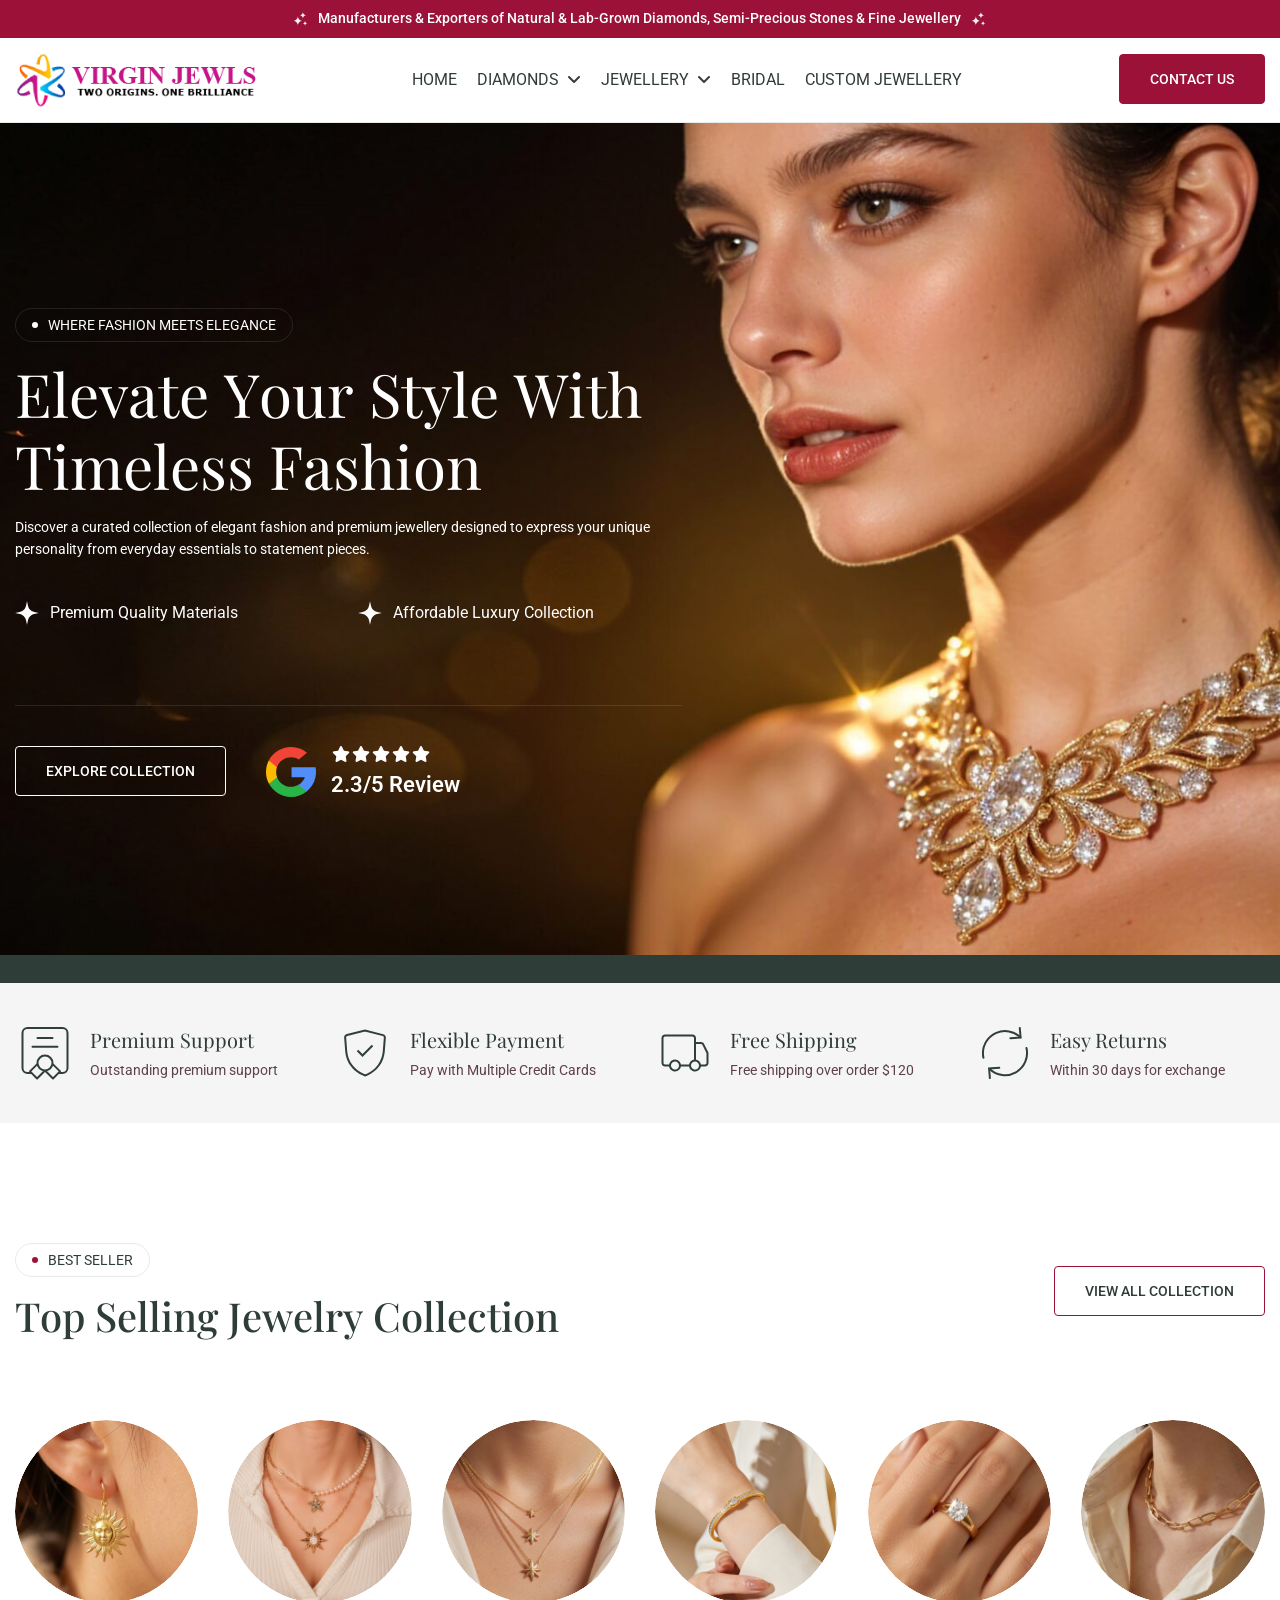
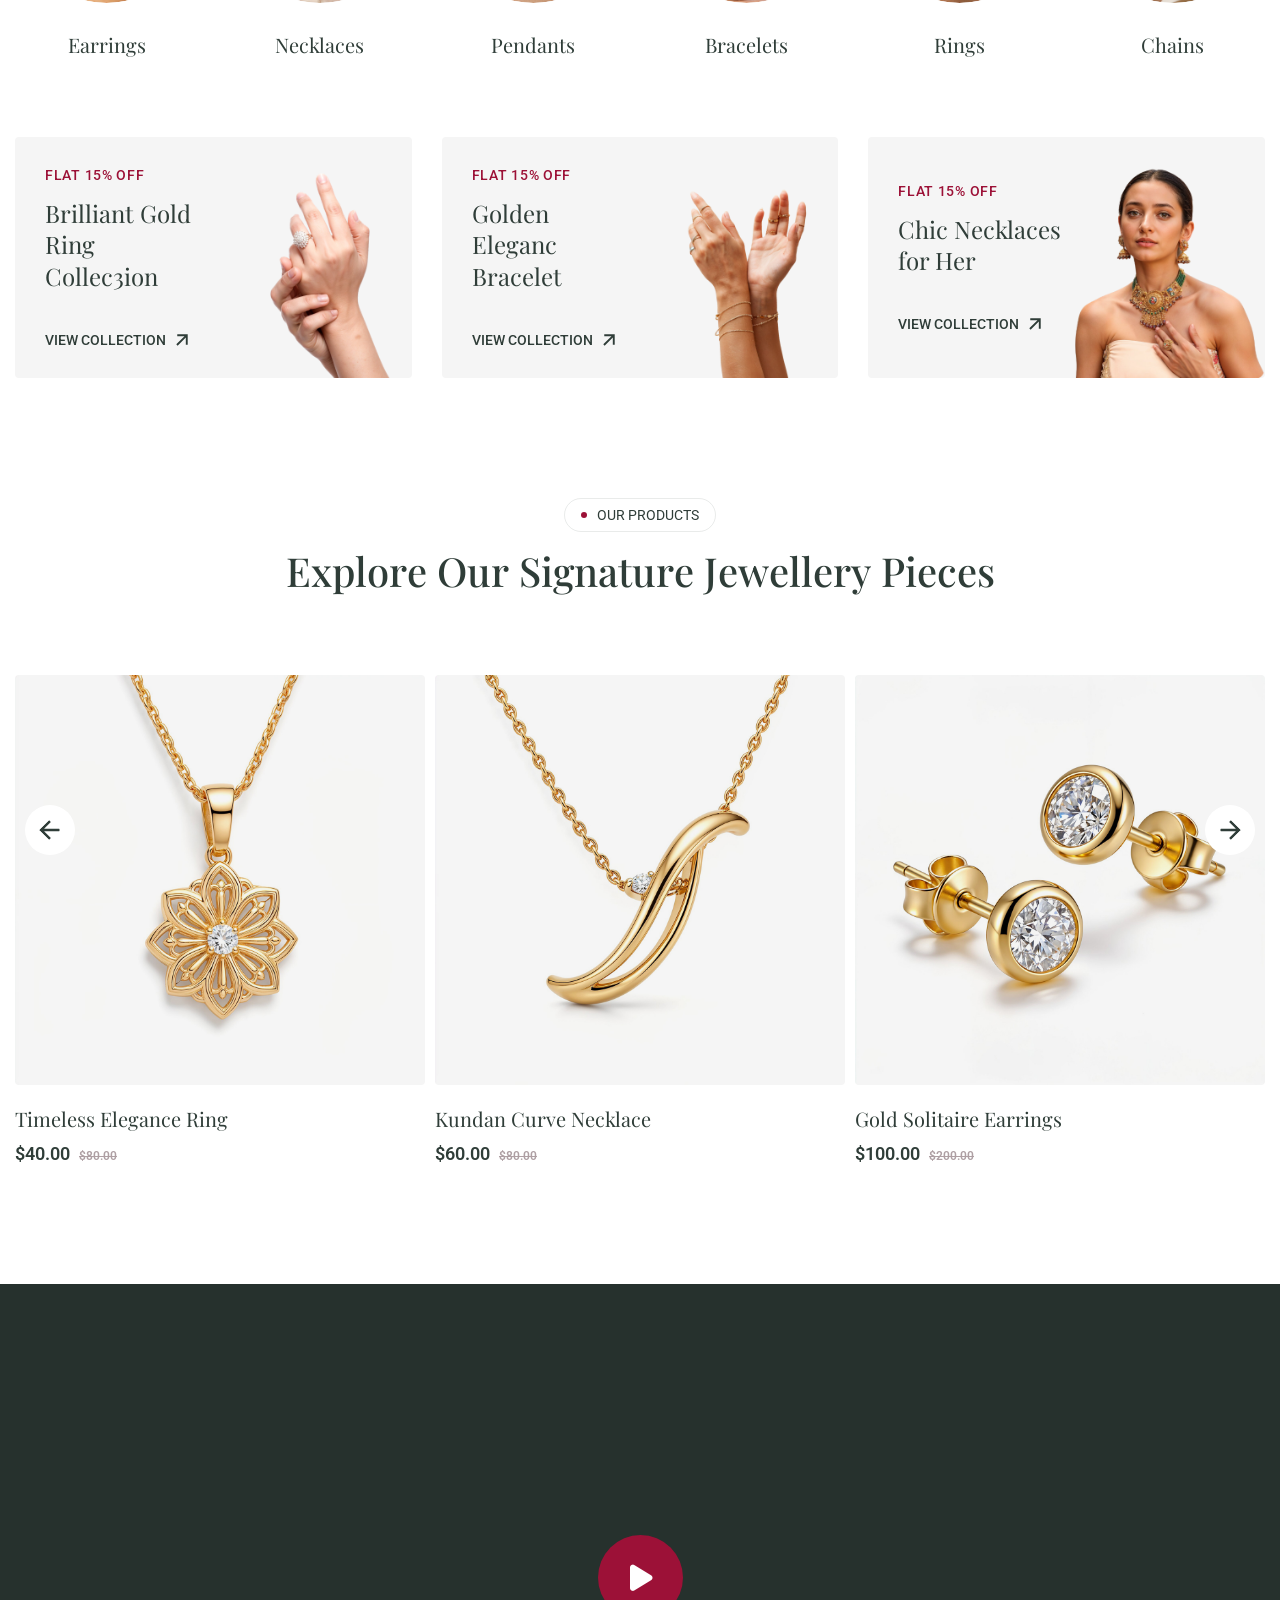
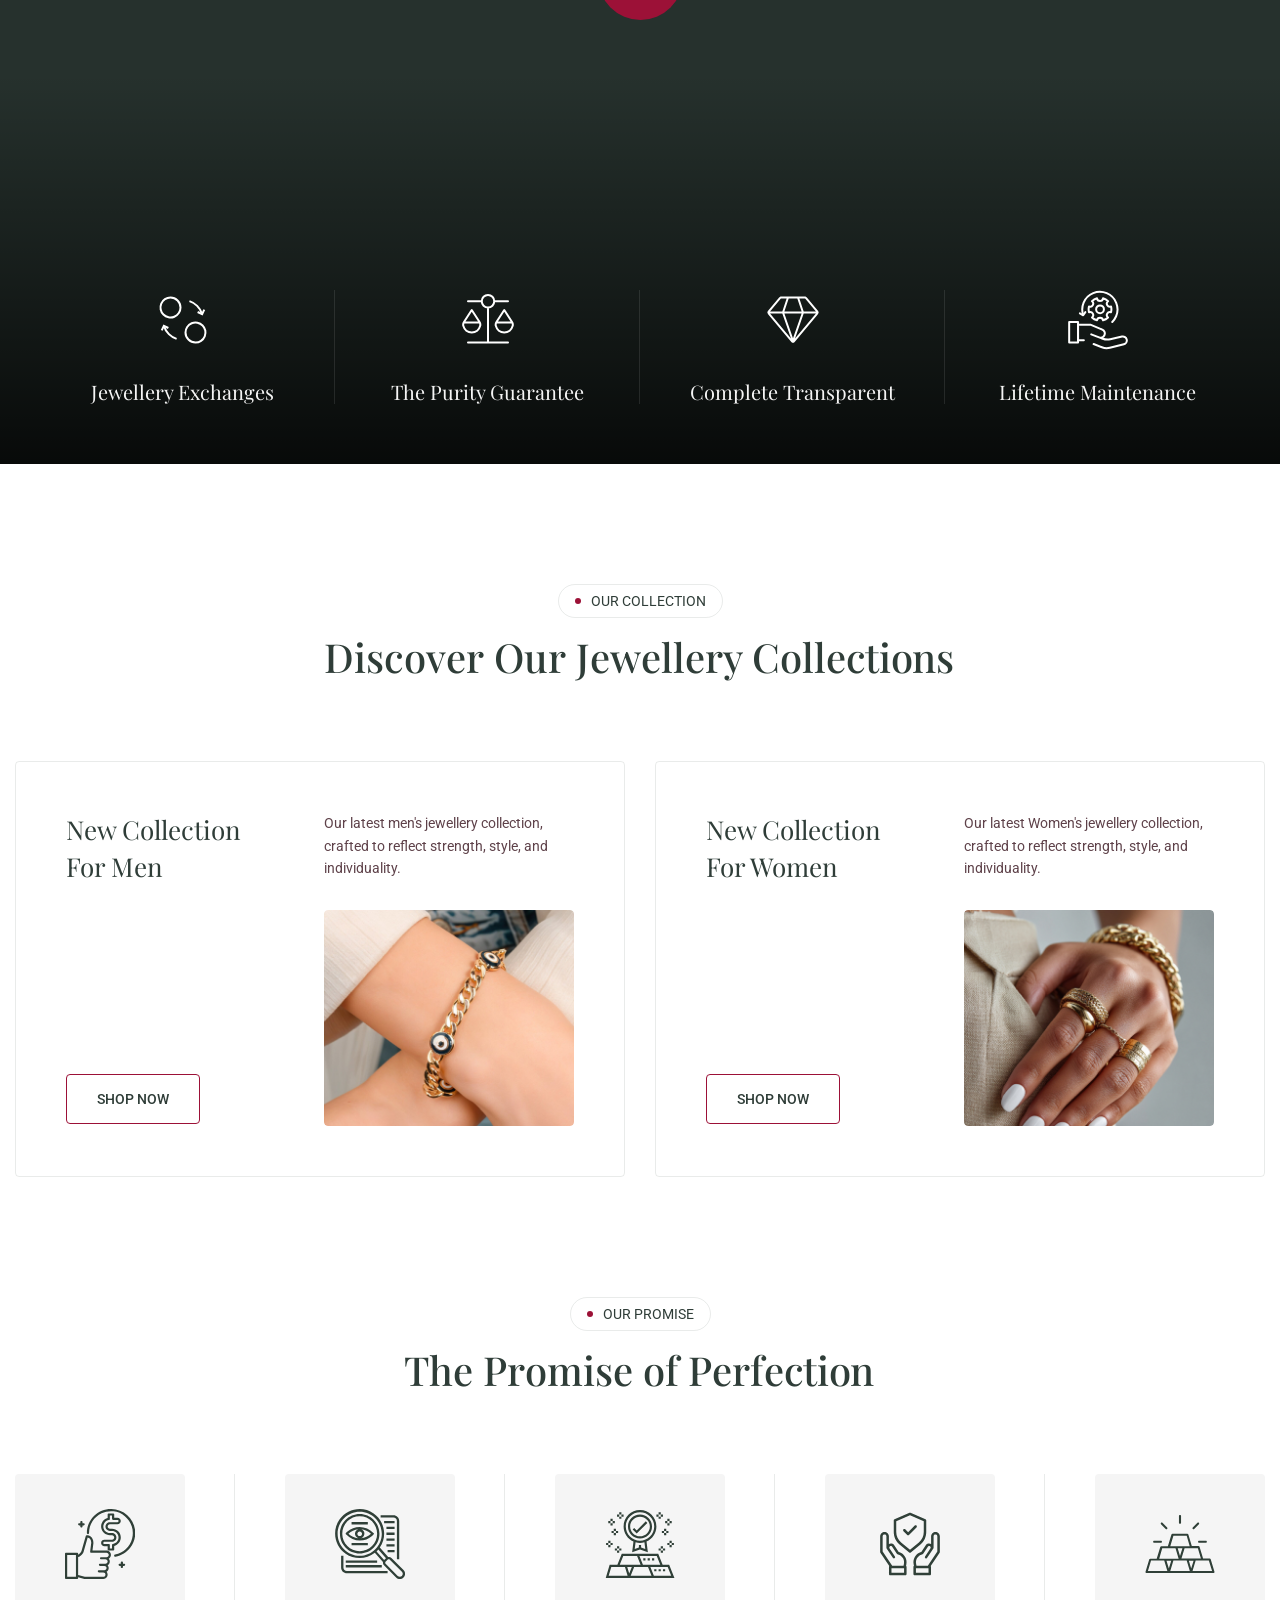
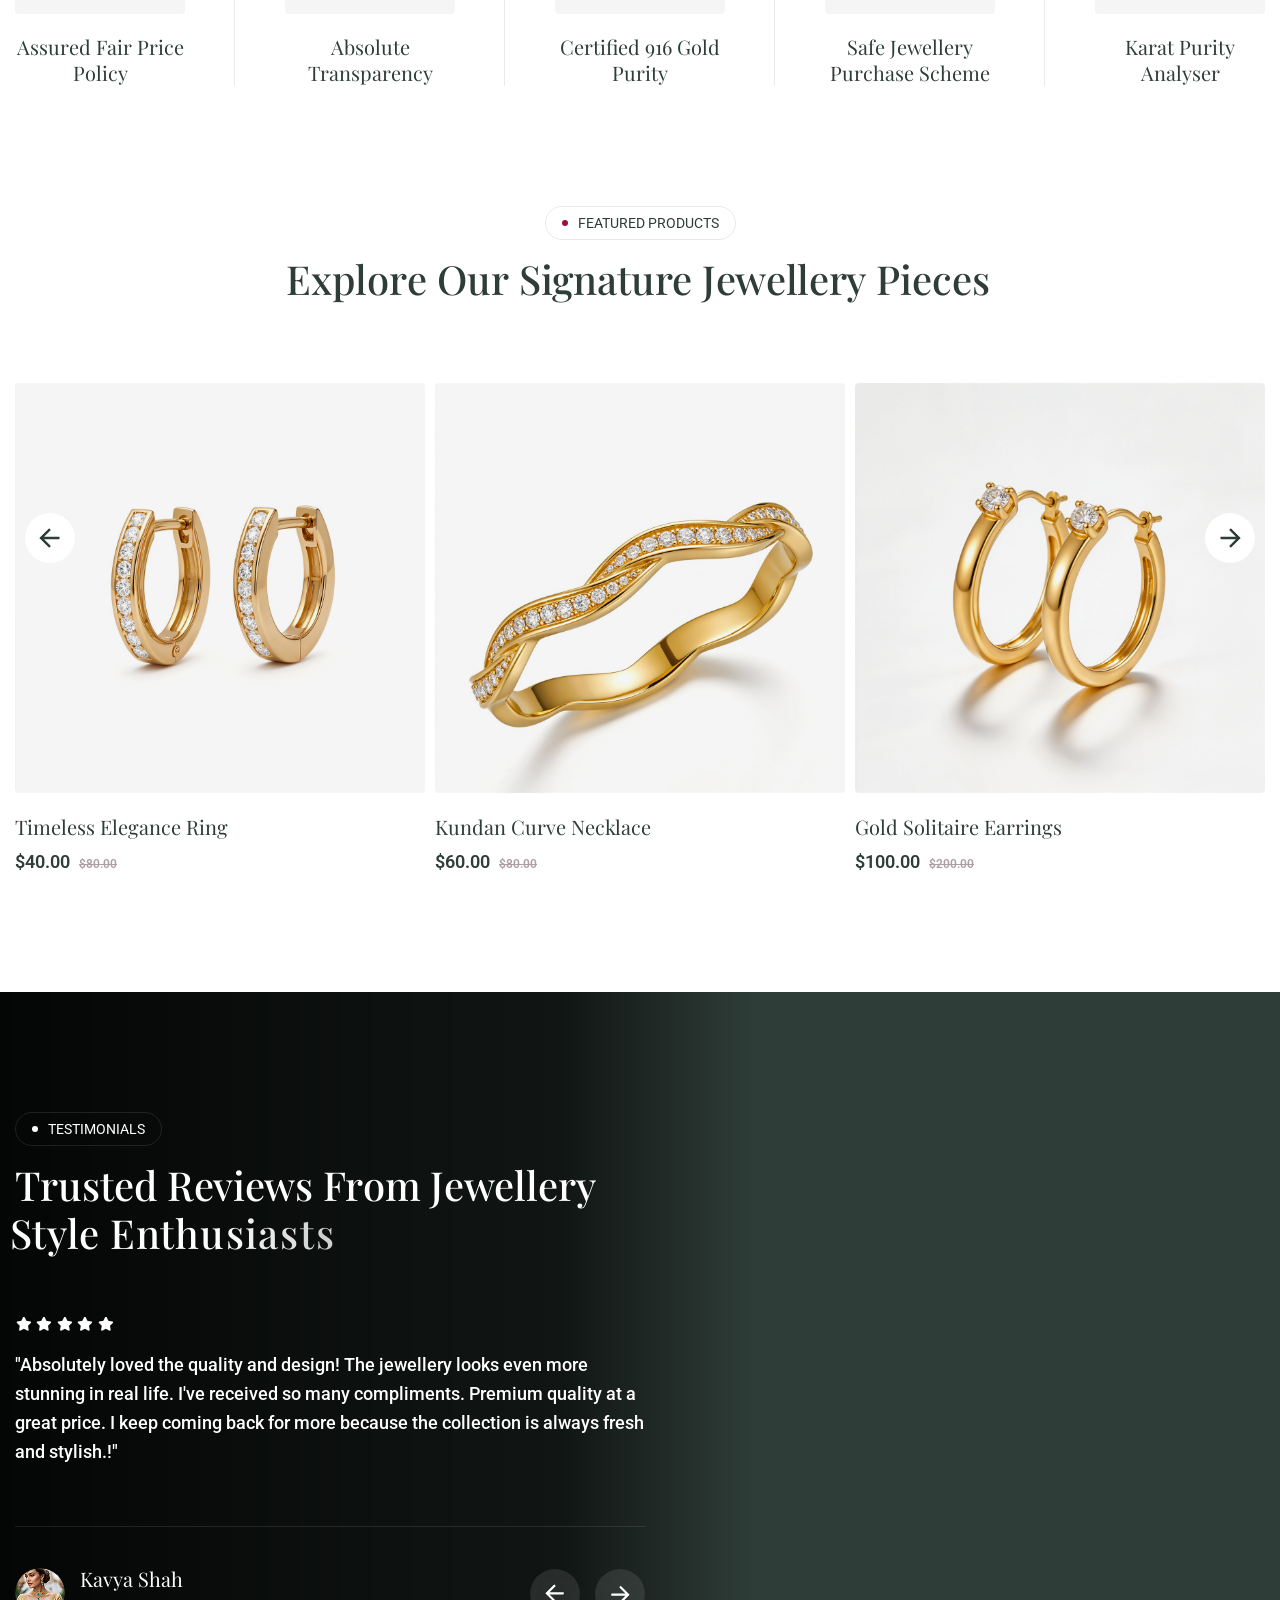
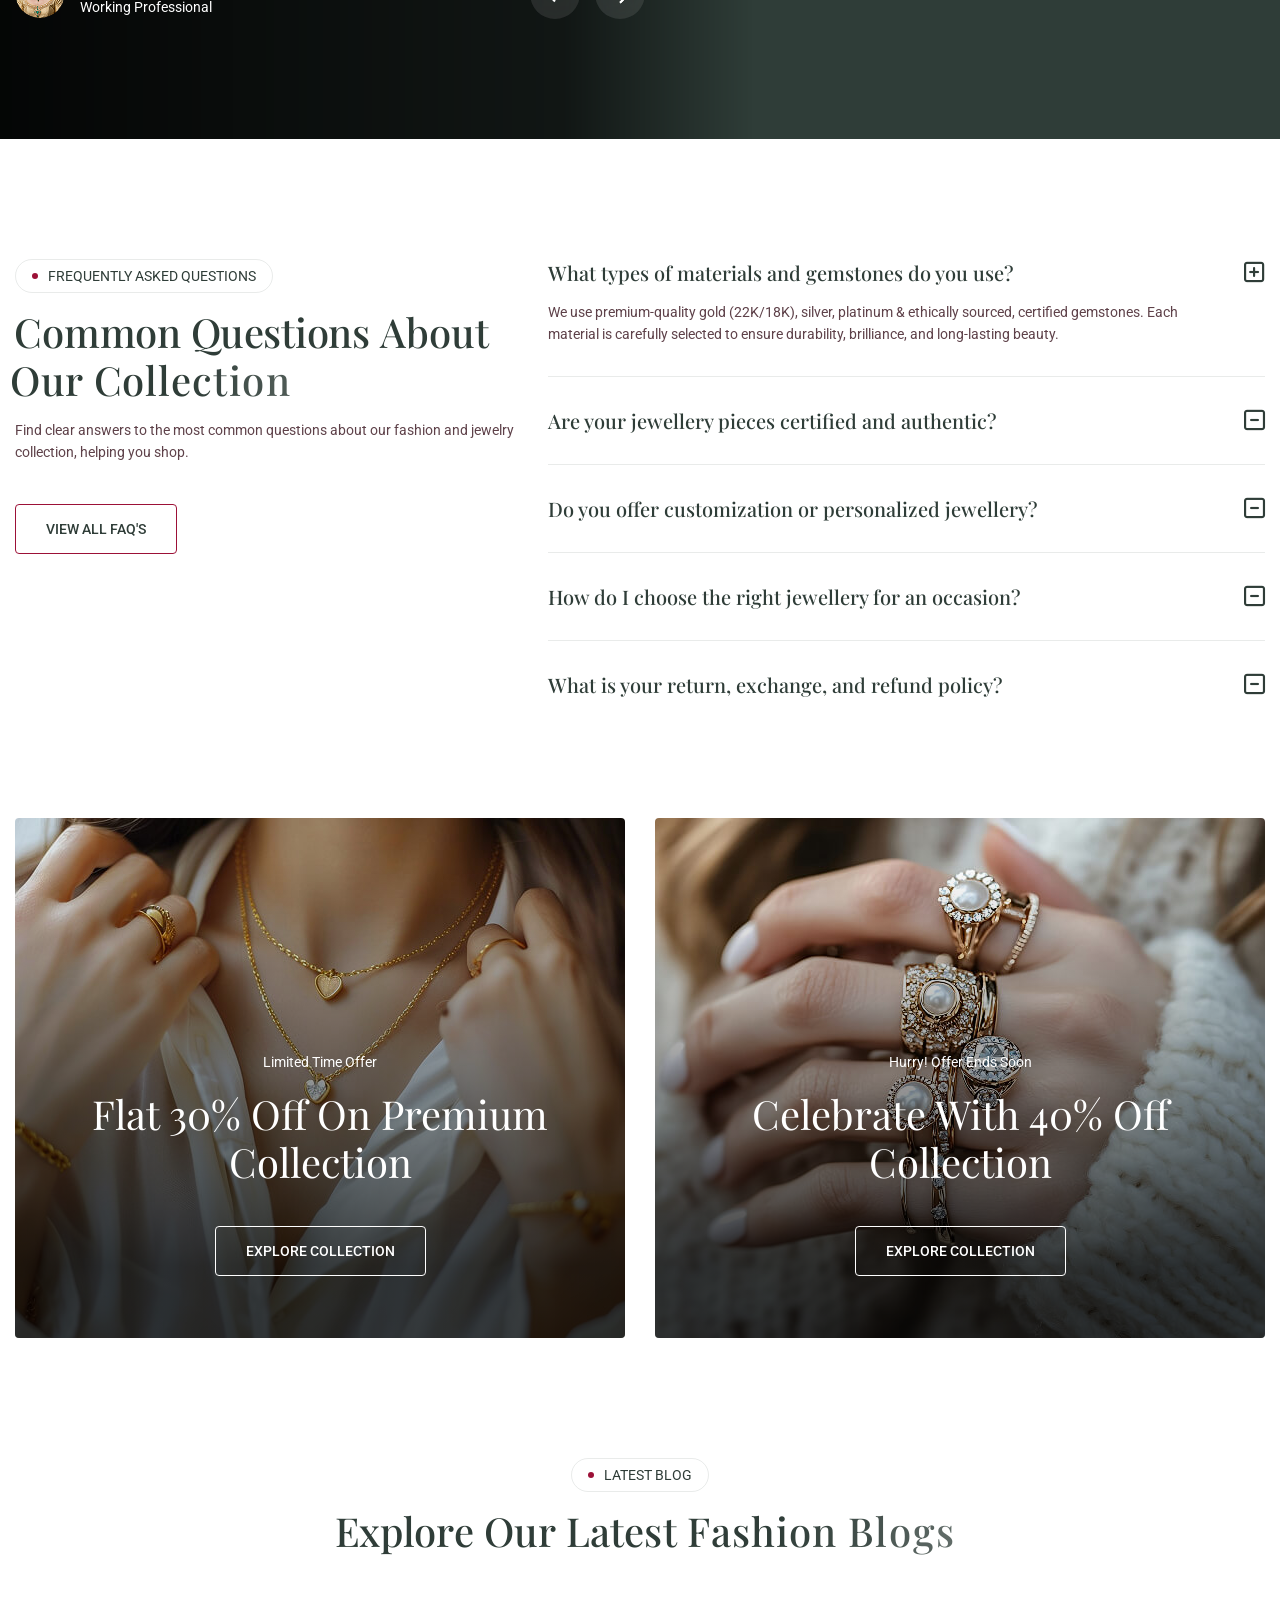
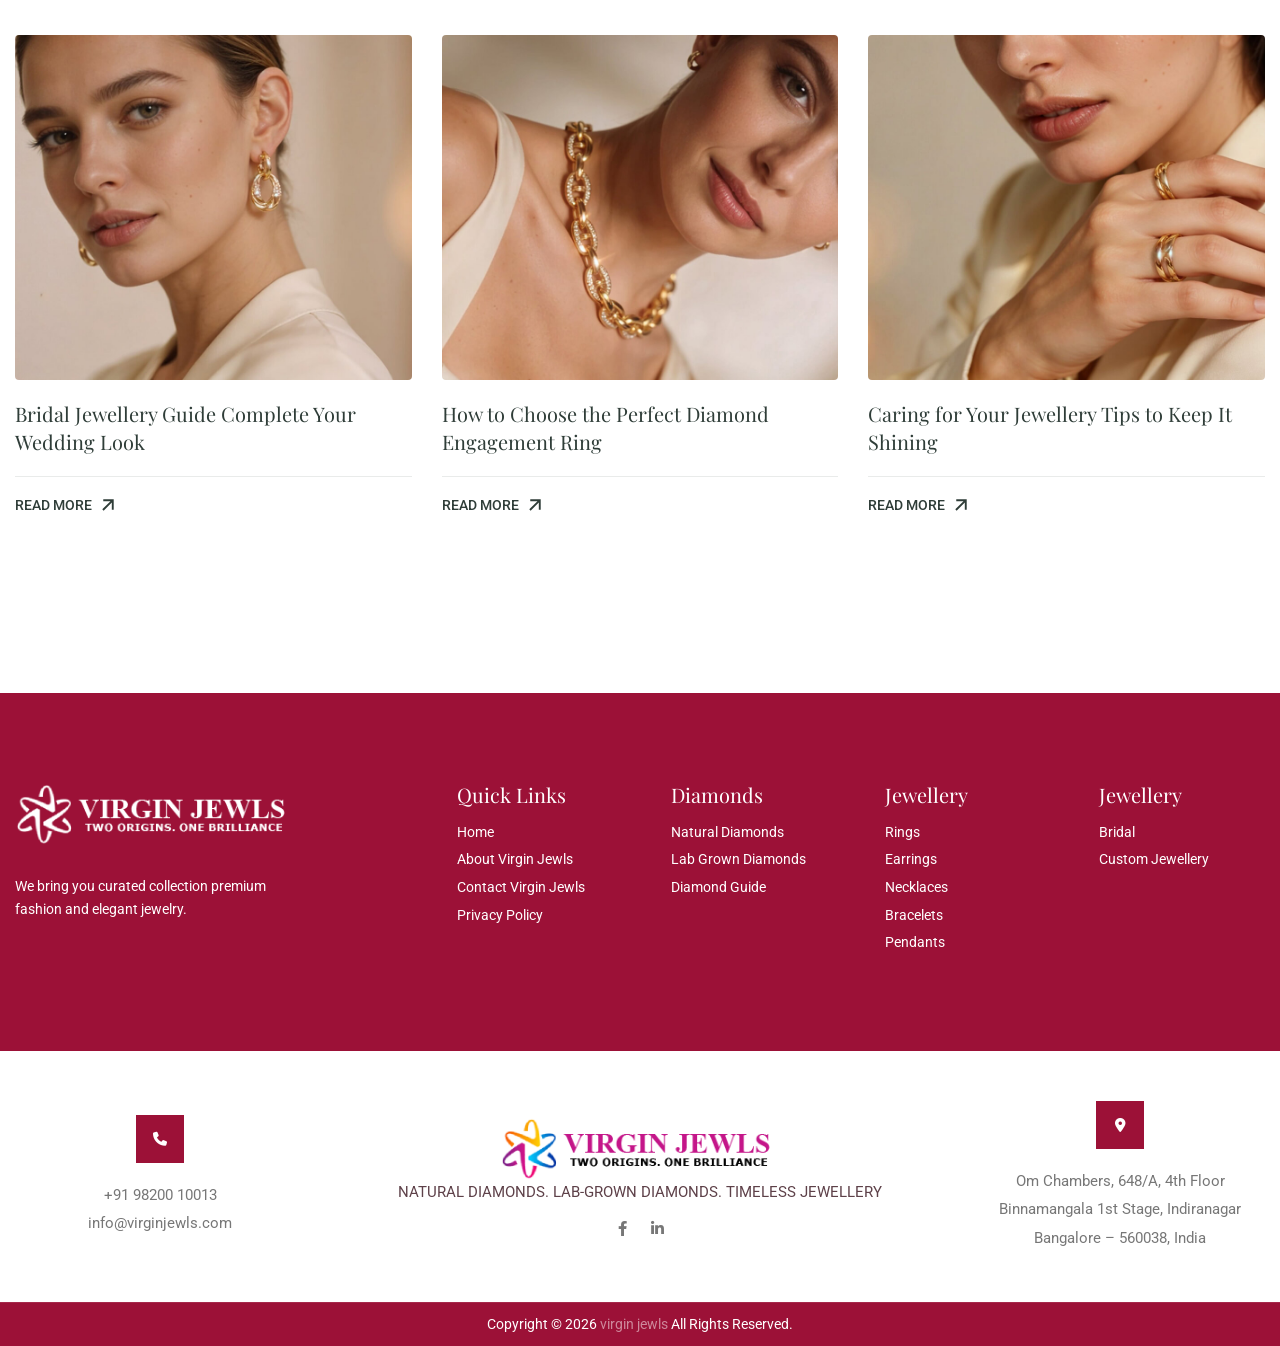
==== index.html @ 55a7d005 "footer finish and updated in all pages" ====
<!DOCTYPE html>
<html lang="zxx">

<head>
    <!-- Meta -->
    <meta charset="utf-8">
    <meta http-equiv="X-UA-Compatible" content="IE=edge">
    <meta name="viewport" content="width=device-width, initial-scale=1.0, maximum-scale=1">
    <meta name="description" content="#">
    <meta name="keywords" content="#">
    <meta name="author" content="#">
    <!-- Page Title -->
    <title>VirginEx India | Virgin Jewls</title>
    <!-- Favicon Icon -->
    <link rel="shortcut icon" type="image/x-icon" href="assets/favicon.webp">
    <!-- Google Fonts Css-->
    <link rel="preconnect" href="https://fonts.googleapis.com/">
    <link rel="preconnect" href="https://fonts.gstatic.com/" crossorigin>
    <link
        href="https://fonts.googleapis.com/css2?family=Playfair+Display:ital,wght@0,400..900;1,400..900&amp;family=Roboto:ital,wght@0,100..900;1,100..900&amp;display=swap"
        rel="stylesheet">
    <!-- Bootstrap Css -->
    <link href="css/bootstrap.min.css" rel="stylesheet" media="screen">
    <!-- SlickNav Css -->
    <link href="css/slicknav.min.css" rel="stylesheet">
    <!-- Swiper Css -->
    <link rel="stylesheet" href="css/swiper-bundle.min.css">
    <!-- Font Awesome Icon Css-->
    <link href="css/all.min.css" rel="stylesheet" media="screen">
    <!-- Animated Css -->
    <link href="css/animate.css" rel="stylesheet">
    <!-- Magnific Popup Core Css File -->
    <link rel="stylesheet" href="css/magnific-popup.css">
    <!-- Mouse Cursor Css File -->
    <link rel="stylesheet" href="css/mousecursor.css">
    <!-- Main Custom Css -->
    <link href="css/custom.css" rel="stylesheet" media="screen">
</head>

<body>

    <!-- Preloader Start -->
    <div class="preloader">
        <div class="loading-container">
            <div class="loading"></div>
            <div id="loading-icon"><img src="assets/favicon.webp" alt=""></div>
        </div>
    </div>
    <!-- Preloader End -->

    <!-- Topbar Section Start -->
    <div class="topbar d-none d-lg-flex">
        <div class="container">
            <div class="row align-items-center">
                <div class="col-md-2 col-7"></div>

                <div class="col-md-8 col-0">
                    <!-- Topbar Info Content Start -->
                    <div class="topbar-info-content">
                        <p>Manufacturers & Exporters of Natural & Lab-Grown Diamonds, Semi-Precious Stones & Fine
                            Jewellery</p>
                    </div>
                    <!-- Topbar Info Content End -->
                </div>

                <div class="col-md-2 col-5"></div>
            </div>
        </div>
    </div>
    <!-- Topbar Section End -->

    <!-- Header Start -->
    <header class="main-header">
        <div class="header-sticky">
            <nav class="navbar navbar-expand-lg">
                <div class="container">
                    <!-- Logo Start -->
                    <a class="navbar-brand" href="index.html">
                        <img src="assets/virgin-logo.png" alt="Logo">
                    </a>
                    <!-- Logo End -->

                    <!-- Main Menu Start -->
                    <div class="main-menu">
                        <!-- Navbar Collapse Start -->
                        <div class="collapse navbar-collapse">
                            <div class="nav-menu-wrapper">
                                <ul class="navbar-nav" id="menu">
                                    <li class="nav-item"><a class="nav-link text-uppercase" href="index.html">Home</a>
                                    </li>

                                    <li class="nav-item submenu"><a class="nav-link text-uppercase"
                                            href="natural-diamonds.html">Diamonds</a>
                                        <ul>
                                            <li class="nav-item"><a class="nav-link"
                                                    href="natural-diamonds.html">Natural Diamonds</a></li>
                                            <li class="nav-item"><a class="nav-link" href="lab-grown-diamonds.html">Lab
                                                    Grown Diamonds</a></li>
                                            <li class="nav-item"><a class="nav-link" href="diamond-guide.html">Diamond
                                                    Guide</a></li>
                                        </ul>
                                    </li>

                                    <li class="nav-item submenu"><a class="nav-link text-uppercase"
                                            href="jewellery.html">Jewellery</a>
                                        <ul>
                                            <li class="nav-item"><a class="nav-link" href="jewellery.html">Rings</a></li>
                                            <li class="nav-item"><a class="nav-link" href="jewellery.html">Earrings</a></li>
                                            <li class="nav-item"><a class="nav-link" href="jewellery.html">Necklaces</a></li>
                                            <li class="nav-item"><a class="nav-link" href="jewellery.html">Bracelets</a></li>
                                            <li class="nav-item"><a class="nav-link" href="jewellery.html">Pendants</a></li>
                                        </ul>

                                    </li>

                                    <li class="nav-item"><a class="nav-link text-uppercase"
                                            href="bridal.html">Bridal</a>
                                    </li>

                                    <li class="nav-item"><a class="nav-link text-uppercase"
                                            href="custom-jewellery.html">Custom
                                            Jewellery</a></li>
                                </ul>
                            </div>
                        </div>
                        <div class="navbar-toggle"></div>
                        <!-- Navbar Collapse End -->


                        <!-- Header Action Details Start -->
                        <div class="header-action-details d-none d-lg-flex">
                            <div class="collection-item-button">
                                <a href="contact-vigin-jewls.html" class="custom-btn">Contact Us</a>
                            </div>
                        </div>
                        <!-- Header Action Details End -->
                    </div>
                    <!-- Main Menu End -->
                </div>
            </nav>
            <div class="responsive-menu"></div>
        </div>
    </header>
    <!-- Header End -->

    <!-- Hero Section Start -->
    <div class="hero dark-section parallaxie">
        <div class="container">
            <div class="row">
                <div class="col-xl-7">
                    <!-- Hero Content Start -->
                    <div class="hero-content">
                        <!-- Section Title Start -->
                        <div class="section-title">
                            <span class="section-sub-title wow fadeInUp">Where Fashion Meets Elegance</span>
                            <h1 class="text-anime-style-3" data-cursor="-opaque">Elevate Your Style With Timeless
                                Fashion</h1>
                            <p class="wow fadeInUp" data-wow-delay="0.2s">Discover a curated collection of elegant
                                fashion and premium jewellery designed to express your unique personality from everyday
                                essentials to statement pieces.</p>
                        </div>
                        <!-- Section Title End -->

                        <!-- Hero Content List Start -->
                        <div class="hero-content-list wow fadeInUp" data-wow-delay="0.4s">
                            <ul>
                                <li>Premium Quality Materials</li>
                                <li>Affordable Luxury Collection</li>
                            </ul>
                        </div>
                        <!-- Hero Content List End -->

                        <!-- Hero Content Body Start -->
                        <div class="hero-content-body wow fadeInUp" data-wow-delay="0.6s">
                            <!-- Hero Button Start -->
                            <div class="hero-btn">
                                <a href="products.html" class="btn-default btn-highlighted">Explore Collection</a>
                            </div>
                            <!-- Hero Button End -->

                            <!-- Google Rating Box Start -->
                            <div class="google-rating-box">
                                <div class="google-rating-logo">
                                    <img src="images/icon-google.svg" alt="">
                                </div>
                                <div class="google-rating-content">
                                    <span class="google-rating-star"><i class="fa fa-solid fa-star"></i><i
                                            class="fa fa-solid fa-star"></i><i class="fa fa-solid fa-star"></i><i
                                            class="fa fa-solid fa-star"></i><i class="fa fa-solid fa-star"></i></span>
                                    <h2><span class="counter">4.9</span>/5 Review</h2>
                                </div>
                            </div>
                            <!-- Google Rating Box End -->
                        </div>
                        <!-- Hero Content Body End -->
                    </div>
                    <!-- Hero Content End -->
                </div>
            </div>
        </div>
    </div>
    <!-- Hero Section End -->

    <!-- Hero Info Box Start -->
    <div class="key-benefit-box">
        <div class="container">
            <div class="row">
                <div class="col-xl-12">
                    <!-- Hero Info Item List Start -->
                    <div class="key-benefit-item-list">
                        <!-- Hero Info Item Start -->
                        <div class="key-benefit-item wow fadeInUp">
                            <div class="icon-box">
                                <img src="images/icon-key-benefit-item-1.svg" alt="">
                            </div>
                            <div class="key-benefit-item-content">
                                <h3>Premium Support</h3>
                                <p>Outstanding premium support</p>
                            </div>
                        </div>
                        <!-- Hero Info Item End -->

                        <!-- Hero Info Item Start -->
                        <div class="key-benefit-item wow fadeInUp" data-wow-delay="0.2s">
                            <div class="icon-box">
                                <img src="images/icon-key-benefit-item-2.svg" alt="">
                            </div>
                            <div class="key-benefit-item-content">
                                <h3>Flexible Payment</h3>
                                <p>Pay with Multiple Credit Cards</p>
                            </div>
                        </div>
                        <!-- Hero Info Item End -->

                        <!-- Hero Info Item Start -->
                        <div class="key-benefit-item wow fadeInUp" data-wow-delay="0.4s">
                            <div class="icon-box">
                                <img src="images/icon-key-benefit-item-3.svg" alt="">
                            </div>
                            <div class="key-benefit-item-content">
                                <h3>Free Shipping</h3>
                                <p>Free shipping over order $120</p>
                            </div>
                        </div>
                        <!-- Hero Info Item End -->

                        <!-- Hero Info Item Start -->
                        <div class="key-benefit-item wow fadeInUp" data-wow-delay="0.6s">
                            <div class="icon-box">
                                <img src="images/icon-key-benefit-item-4.svg" alt="">
                            </div>
                            <div class="key-benefit-item-content">
                                <h3>Easy Returns</h3>
                                <p>Within 30 days for exchange</p>
                            </div>
                        </div>
                        <!-- Hero Info Item End -->
                    </div>
                    <!-- Hero Info Item List End -->
                </div>
            </div>
        </div>
    </div>
    <!-- Hero Info Box End -->

    <!-- Our Best Sellers Section Start -->
    <div class="our-best-sellers">
        <div class="container">
            <div class="row section-row align-items-center">
                <div class="col-xl-6">
                    <!-- Section Title Start -->
                    <div class="section-title">
                        <span class="section-sub-title wow fadeInUp">Best Seller</span>
                        <h2 class="text-anime-style-3" data-cursor="-opaque">Top Selling Jewelry Collection</h2>
                    </div>
                    <!-- Section Title End -->
                </div>

                <div class="col-xl-6">
                    <!-- Section Button Start -->
                    <div class="section-btn wow fadeInUp" data-wow-delay="0.4s">
                        <a href="products.html" class="btn-default">View All Collection</a>
                    </div>
                    <!-- Section Button End -->
                </div>
            </div>

            <div class="row">
                <div class="col-xl-12">
                    <!-- Top Selling Item List Start -->
                    <div class="top-selling-item-list">
                        <!-- Top Selling Item Start -->
                        <div class="top-selling-item wow fadeInUp">
                            <div class="top-selling-item-image">
                                <a href="products.html" data-cursor-text="View">
                                    <figure class="image-anime">
                                        <img src="images/top-selling-item-image-1.jpg" alt="">
                                    </figure>
                                </a>
                            </div>
                            <div class="top-selling-item-content">
                                <h3><a href="products.html">Earrings</a></h3>
                            </div>
                        </div>
                        <!-- Top Selling Item End -->

                        <!-- Top Selling Item Start -->
                        <div class="top-selling-item wow fadeInUp" data-wow-delay="0.2s">
                            <div class="top-selling-item-image">
                                <a href="products.html" data-cursor-text="View">
                                    <figure class="image-anime">
                                        <img src="images/top-selling-item-image-2.jpg" alt="">
                                    </figure>
                                </a>
                            </div>
                            <div class="top-selling-item-content">
                                <h3><a href="products.html">Necklaces</a></h3>
                            </div>
                        </div>
                        <!-- Top Selling Item End -->

                        <!-- Top Selling Item Start -->
                        <div class="top-selling-item wow fadeInUp" data-wow-delay="0.4s">
                            <div class="top-selling-item-image">
                                <a href="products.html" data-cursor-text="View">
                                    <figure class="image-anime">
                                        <img src="images/top-selling-item-image-3.jpg" alt="">
                                    </figure>
                                </a>
                            </div>
                            <div class="top-selling-item-content">
                                <h3><a href="products.html">Pendants</a></h3>
                            </div>
                        </div>
                        <!-- Top Selling Item End -->

                        <!-- Top Selling Item Start -->
                        <div class="top-selling-item wow fadeInUp" data-wow-delay="0.6s">
                            <div class="top-selling-item-image">
                                <a href="products.html" data-cursor-text="View">
                                    <figure class="image-anime">
                                        <img src="images/top-selling-item-image-4.jpg" alt="">
                                    </figure>
                                </a>
                            </div>
                            <div class="top-selling-item-content">
                                <h3><a href="products.html">Bracelets</a></h3>
                            </div>
                        </div>
                        <!-- Top Selling Item End -->

                        <!-- Top Selling Item Start -->
                        <div class="top-selling-item wow fadeInUp" data-wow-delay="0.8s">
                            <div class="top-selling-item-image">
                                <a href="products.html" data-cursor-text="View">
                                    <figure class="image-anime">
                                        <img src="images/top-selling-item-image-5.jpg" alt="">
                                    </figure>
                                </a>
                            </div>
                            <div class="top-selling-item-content">
                                <h3><a href="products.html">Rings</a></h3>
                            </div>
                        </div>
                        <!-- Top Selling Item End -->

                        <!-- Top Selling Item Start -->
                        <div class="top-selling-item wow fadeInUp" data-wow-delay="1s">
                            <div class="top-selling-item-image">
                                <a href="products.html" data-cursor-text="View">
                                    <figure class="image-anime">
                                        <img src="images/top-selling-item-image-6.jpg" alt="">
                                    </figure>
                                </a>
                            </div>
                            <div class="top-selling-item-content">
                                <h3><a href="products.html">Chains</a></h3>
                            </div>
                        </div>
                        <!-- Top Selling Item End -->
                    </div>
                    <!-- Top Selling Item List End -->
                </div>

                <div class="col-xl-12">
                    <!-- Top Offer Item List Start -->
                    <div class="top-offer-item-list">
                        <!-- Top offer Item Start -->
                        <div class="top-offer-item wow fadeInUp">
                            <div class="top-offer-item-content">
                                <span class="top-offer-item-title">Flat 15% Off</span>
                                <h3>Brilliant Gold Ring Collec3ion</h3>
                                <div class="top-offer-item-btn">
                                    <a href="products.html" class="readmore-btn">View Collection</a>
                                </div>
                            </div>
                            <div class="top-offer-item-image">
                                <figure>
                                    <img src="images/top-offer-item-image-1.png" alt="">
                                </figure>
                            </div>
                        </div>
                        <!-- Top offer Item End -->

                        <!-- Top offer Item Start -->
                        <div class="top-offer-item wow fadeInUp" data-wow-delay="0.2s">
                            <div class="top-offer-item-content">
                                <span class="top-offer-item-title">Flat 15% Off</span>
                                <h3>Golden Eleganc Bracelet</h3>
                                <div class="top-offer-item-btn">
                                    <a href="products.html" class="readmore-btn">View Collection</a>
                                </div>
                            </div>
                            <div class="top-offer-item-image">
                                <figure>
                                    <img src="images/top-offer-item-image-2.png" alt="">
                                </figure>
                            </div>
                        </div>
                        <!-- Top offer Item End -->

                        <!-- Top offer Item Start -->
                        <div class="top-offer-item wow fadeInUp" data-wow-delay="0.4s">
                            <div class="top-offer-item-content">
                                <span class="top-offer-item-title">Flat 15% Off</span>
                                <h3>Chic Necklaces for Her</h3>
                                <div class="top-offer-item-btn">
                                    <a href="products.html" class="readmore-btn">View Collection</a>
                                </div>
                            </div>
                            <div class="top-offer-item-image">
                                <figure>
                                    <img src="images/top-offer-item-image-3.png" alt="">
                                </figure>
                            </div>
                        </div>
                        <!-- Top offer Item End -->
                    </div>
                    <!-- Top Offer Item List End -->
                </div>
            </div>
        </div>
    </div>
    <!-- Our Best Sellers Section End -->

    <!-- Our Products Section Start -->
    <div class="our-products">
        <div class="container">
            <div class="row section-row">
                <div class="col-xl-12">
                    <!-- Section Title Start -->
                    <div class="section-title section-title-center">
                        <span class="section-sub-title wow fadeInUp">Our Products</span>
                        <h2 class="text-anime-style-3" data-cursor="-opaque">Explore Our Signature Jewellery Pieces</h2>
                    </div>
                    <!-- Section Title End -->
                </div>
            </div>

            <div class="row">
                <div class="col-lg-12">
                    <!-- Product Slider Start -->
                    <div class="product-slider">
                        <div class="swiper">
                            <div class="swiper-wrapper">
                                <!-- Product Slide Start -->
                                <div class="swiper-slide">
                                    <!-- Product Item Start -->
                                    <div class="product-item">
                                        <!-- Product Item Header Start -->
                                        <div class="product-item-header">
                                            <!-- Product Item Image Start -->
                                            <div class="product-item-image">
                                                <a href="product-single.html">
                                                    <figure>
                                                        <img src="images/product-image-1.png" alt="">
                                                    </figure>
                                                </a>
                                            </div>
                                            <!-- Product Item Image End -->

                                            <!-- Product Item Action Start -->
                                            <div class="product-item-action">
                                                <ul>
                                                    <li><a href="#"><img src="images/icon-wishlist-primary.svg"
                                                                alt=""></a></li>
                                                    <li><a href="#"><img src="images/icon-preview-primary.svg"
                                                                alt=""></a></li>
                                                    <li><a href="#"><img src="images/icon-cart-primary.svg" alt=""></a>
                                                    </li>
                                                    <li><a href="#"><img src="images/icon-compare-primary.svg"
                                                                alt=""></a></li>
                                                    <li><a href="#"><img src="images/icon-payment-primary.svg"
                                                                alt=""></a></li>
                                                </ul>
                                            </div>
                                            <!-- Product Item Action End -->
                                        </div>
                                        <!-- Product Item Header End -->

                                        <!-- Product Item Body Start -->
                                        <div class="product-item-body">
                                            <!-- Product Item Content Start -->
                                            <div class="product-item-content">
                                                <h2 class="product-item-title"><a href="product-single.html">Timeless
                                                        Elegance Ring</a></h2>
                                            </div>
                                            <!-- Product Item Content End -->

                                            <!-- Product Item Price Start -->
                                            <div class="product-item-price">
                                                <h3>$40.00 <span>$80.00</span></h3>
                                            </div>
                                            <!-- Product Item Price End -->
                                        </div>
                                        <!-- Product Item Body End -->
                                    </div>
                                    <!-- Product Item End -->
                                </div>
                                <!-- Product Slide End -->

                                <!-- Product Slide Start -->
                                <div class="swiper-slide">
                                    <!-- Product Item Start -->
                                    <div class="product-item">
                                        <!-- Product Item Header Start -->
                                        <div class="product-item-header">
                                            <!-- Product Item Image Start -->
                                            <div class="product-item-image">
                                                <a href="product-single.html">
                                                    <figure>
                                                        <img src="images/product-image-2.png" alt="">
                                                    </figure>
                                                </a>
                                            </div>
                                            <!-- Product Item Image End -->

                                            <!-- Product Item Action Start -->
                                            <div class="product-item-action">
                                                <ul>
                                                    <li><a href="#"><img src="images/icon-wishlist-primary.svg"
                                                                alt=""></a></li>
                                                    <li><a href="#"><img src="images/icon-preview-primary.svg"
                                                                alt=""></a></li>
                                                    <li><a href="#"><img src="images/icon-cart-primary.svg" alt=""></a>
                                                    </li>
                                                    <li><a href="#"><img src="images/icon-compare-primary.svg"
                                                                alt=""></a></li>
                                                    <li><a href="#"><img src="images/icon-payment-primary.svg"
                                                                alt=""></a></li>
                                                </ul>
                                            </div>
                                            <!-- Product Item Action End -->
                                        </div>
                                        <!-- Product Item Header End -->

                                        <!-- Product Item Body Start -->
                                        <div class="product-item-body">
                                            <!-- Product Item Content Start -->
                                            <div class="product-item-content">
                                                <h2 class="product-item-title"><a href="product-single.html">Kundan
                                                        Curve Necklace</a></h2>
                                            </div>
                                            <!-- Product Item Content End -->

                                            <!-- Product Item Price Start -->
                                            <div class="product-item-price">
                                                <h3>$60.00 <span>$80.00</span></h3>
                                            </div>
                                            <!-- Product Item Price End -->
                                        </div>
                                        <!-- Product Item Body End -->
                                    </div>
                                    <!-- Product Item End -->
                                </div>
                                <!-- Product Slide End -->

                                <!-- Product Slide Start -->
                                <div class="swiper-slide">
                                    <!-- Product Item Start -->
                                    <div class="product-item">
                                        <!-- Product Item Header Start -->
                                        <div class="product-item-header">
                                            <!-- Product Item Image Start -->
                                            <div class="product-item-image">
                                                <a href="product-single.html">
                                                    <figure>
                                                        <img src="images/product-image-3.png" alt="">
                                                    </figure>
                                                </a>
                                            </div>
                                            <!-- Product Item Image End -->

                                            <!-- Product Item Action Start -->
                                            <div class="product-item-action">
                                                <ul>
                                                    <li><a href="#"><img src="images/icon-wishlist-primary.svg"
                                                                alt=""></a></li>
                                                    <li><a href="#"><img src="images/icon-preview-primary.svg"
                                                                alt=""></a></li>
                                                    <li><a href="#"><img src="images/icon-cart-primary.svg" alt=""></a>
                                                    </li>
                                                    <li><a href="#"><img src="images/icon-compare-primary.svg"
                                                                alt=""></a></li>
                                                    <li><a href="#"><img src="images/icon-payment-primary.svg"
                                                                alt=""></a></li>
                                                </ul>
                                            </div>
                                            <!-- Product Item Action End -->
                                        </div>
                                        <!-- Product Item Header End -->

                                        <!-- Product Item Body Start -->
                                        <div class="product-item-body">
                                            <!-- Product Item Content Start -->
                                            <div class="product-item-content">
                                                <h2 class="product-item-title"><a href="product-single.html">Gold
                                                        Solitaire Earrings</a></h2>
                                            </div>
                                            <!-- Product Item Content End -->

                                            <!-- Product Item Price Start -->
                                            <div class="product-item-price">
                                                <h3>$100.00 <span>$200.00</span></h3>
                                            </div>
                                            <!-- Product Item Price End -->
                                        </div>
                                        <!-- Product Item Body End -->
                                    </div>
                                    <!-- Product Item End -->
                                </div>
                                <!-- Product Slide End -->

                                <!-- Product Slide Start -->
                                <div class="swiper-slide">
                                    <!-- Product Item Start -->
                                    <div class="product-item">
                                        <!-- Product Item Header Start -->
                                        <div class="product-item-header">
                                            <!-- Product Item Image Start -->
                                            <div class="product-item-image">
                                                <a href="product-single.html">
                                                    <figure>
                                                        <img src="images/product-image-4.png" alt="">
                                                    </figure>
                                                </a>
                                            </div>
                                            <!-- Product Item Image End -->

                                            <!-- Product Item Action Start -->
                                            <div class="product-item-action">
                                                <ul>
                                                    <li><a href="#"><img src="images/icon-wishlist-primary.svg"
                                                                alt=""></a></li>
                                                    <li><a href="#"><img src="images/icon-preview-primary.svg"
                                                                alt=""></a></li>
                                                    <li><a href="#"><img src="images/icon-cart-primary.svg" alt=""></a>
                                                    </li>
                                                    <li><a href="#"><img src="images/icon-compare-primary.svg"
                                                                alt=""></a></li>
                                                    <li><a href="#"><img src="images/icon-payment-primary.svg"
                                                                alt=""></a></li>
                                                </ul>
                                            </div>
                                            <!-- Product Item Action End -->
                                        </div>
                                        <!-- Product Item Header End -->

                                        <!-- Product Item Body Start -->
                                        <div class="product-item-body">
                                            <!-- Product Item Content Start -->
                                            <div class="product-item-content">
                                                <h2 class="product-item-title"><a href="product-single.html">Bridal Gold
                                                        Hoop Earrings</a></h2>
                                            </div>
                                            <!-- Product Item Content End -->

                                            <!-- Product Item Price Start -->
                                            <div class="product-item-price">
                                                <h3>$40.00 <span>$80.00</span></h3>
                                            </div>
                                            <!-- Product Item Price End -->
                                        </div>
                                        <!-- Product Item Body End -->
                                    </div>
                                    <!-- Product Item End -->
                                </div>
                                <!-- Product Slide End -->

                                <!-- Product Slide Start -->
                                <div class="swiper-slide">
                                    <!-- Product Item Start -->
                                    <div class="product-item">
                                        <!-- Product Item Header Start -->
                                        <div class="product-item-header">
                                            <!-- Product Item Image Start -->
                                            <div class="product-item-image">
                                                <a href="product-single.html">
                                                    <figure>
                                                        <img src="images/product-image-5.png" alt="">
                                                    </figure>
                                                </a>
                                            </div>
                                            <!-- Product Item Image End -->

                                            <!-- Product Item Action Start -->
                                            <div class="product-item-action">
                                                <ul>
                                                    <li><a href="#"><img src="images/icon-wishlist-primary.svg"
                                                                alt=""></a></li>
                                                    <li><a href="#"><img src="images/icon-preview-primary.svg"
                                                                alt=""></a></li>
                                                    <li><a href="#"><img src="images/icon-cart-primary.svg" alt=""></a>
                                                    </li>
                                                    <li><a href="#"><img src="images/icon-compare-primary.svg"
                                                                alt=""></a></li>
                                                    <li><a href="#"><img src="images/icon-payment-primary.svg"
                                                                alt=""></a></li>
                                                </ul>
                                            </div>
                                            <!-- Product Item Action End -->
                                        </div>
                                        <!-- Product Item Header End -->

                                        <!-- Product Item Body Start -->
                                        <div class="product-item-body">
                                            <!-- Product Item Content Start -->
                                            <div class="product-item-content">
                                                <h2 class="product-item-title"><a href="product-single.html">Diamond
                                                        Hoop Earrings</a></h2>
                                            </div>
                                            <!-- Product Item Content End -->

                                            <!-- Product Item Price Start -->
                                            <div class="product-item-price">
                                                <h3>$50.00 <span>$80.00</span></h3>
                                            </div>
                                            <!-- Product Item Price End -->
                                        </div>
                                        <!-- Product Item Body End -->
                                    </div>
                                    <!-- Product Item End -->
                                </div>
                                <!-- Product Slide End -->
                            </div>
                            <div class="product-slider-btn">
                                <div class="product-slider-button-prev"></div>
                                <div class="product-slider-button-next"></div>
                            </div>
                        </div>
                    </div>
                    <!-- Product Slider End -->
                </div>
            </div>
        </div>
    </div>
    <!-- Our Products Section End -->

    <!-- Intro Video Section Start -->
    <div class="intro-video">
        <!-- Video Start -->
        <div class="intro-bg-video dark-section">
            <!-- Selfhosted Video Start -->
            <!-- <video autoplay muted playsinline loop id="introvideo"><source src="images/intro-bg-video.mp4" type="video/mp4"></video> -->
            <video autoplay muted playsinline loop id="introvideo">
                <source src="https://demo.awaikenthemes.com/assets/videos/cignet-intro-video.mp4">
            </video>
            <!-- Selfhosted Video End -->

            <!-- Youtube Video Start -->
            <!-- <div id="introvideo" class="player" data-property="{videoURL:'OjTRVpgtcG4',containment:'.intro-video', showControls:false, autoPlay:true, loop:true, vol:0, mute:false, startAt:0,  stopAt:296, opacity:1, addRaster:true, quality:'large', optimizeDisplay:true}"></div> -->
            <!-- Youtube Video End -->
        </div>
        <!-- Video End -->

        <div class="container">
            <div class="row">
                <div class="col-lg-12">
                    <!-- Intro Video Content Start -->
                    <div class="intro-video-content-box">
                        <!-- Video Play Button Start -->
                        <div class="video-play-button" data-cursor-text="Play">
                            <a href="https://demo.awaikenthemes.com/assets/videos/cignet-intro-video.mp4"
                                class="popup-video">
                                <span class="bg-effect"><i class="fa-solid fa-play"></i></span>
                            </a>
                        </div>
                        <!-- Video Play Button End -->

                        <!-- Intro Video Item List Start -->
                        <div class="intro-video-item-list wow fadeInUp" data-wow-delay="0.2s">
                            <!-- Intro Video Item Start -->
                            <div class="intro-video-item">
                                <div class="icon-box">
                                    <img src="images/icon-intro-video-item-1.svg" alt="">
                                </div>
                                <div class="intro-video-item-content">
                                    <h3>Jewellery Exchanges</h3>
                                </div>
                            </div>
                            <!-- Intro Video Item End -->

                            <!-- Intro Video Item Start -->
                            <div class="intro-video-item">
                                <div class="icon-box">
                                    <img src="images/icon-intro-video-item-2.svg" alt="">
                                </div>
                                <div class="intro-video-item-content">
                                    <h3>The Purity Guarantee</h3>
                                </div>
                            </div>
                            <!-- Intro Video Item End -->

                            <!-- Intro Video Item Start -->
                            <div class="intro-video-item">
                                <div class="icon-box">
                                    <img src="images/icon-intro-video-item-3.svg" alt="">
                                </div>
                                <div class="intro-video-item-content">
                                    <h3>Complete Transparent</h3>
                                </div>
                            </div>
                            <!-- Intro Video Item End -->

                            <!-- Intro Video Item Start -->
                            <div class="intro-video-item">
                                <div class="icon-box">
                                    <img src="images/icon-intro-video-item-4.svg" alt="">
                                </div>
                                <div class="intro-video-item-content">
                                    <h3>Lifetime Maintenance</h3>
                                </div>
                            </div>
                            <!-- Intro Video Item End -->
                        </div>
                        <!-- Intro Video Item List End -->
                    </div>
                    <!-- Intro Video Content End -->
                </div>
            </div>
        </div>
    </div>
    <!-- Intro Video Section End -->

    <!-- Our Collection Section Start -->
    <div class="our-collection">
        <div class="container">
            <div class="row section-row">
                <div class="col-xl-12">
                    <!-- Section Title Start -->
                    <div class="section-title section-title-center">
                        <span class="section-sub-title wow fadeInUp">Our collection</span>
                        <h2 class="text-anime-style-3" data-cursor="-opaque">Discover Our Jewellery Collections</h2>
                    </div>
                    <!-- Section Title End -->
                </div>
            </div>

            <div class="row">
                <div class="col-lg-6">
                    <!-- Collection Item Start -->
                    <div class="collection-item wow fadeInUp">
                        <!-- Collection Item Content Start -->
                        <div class="collection-item-content">
                            <div class="collection-item-title">
                                <h3>New Collection For Men</h3>
                            </div>
                            <div class="collection-item-button">
                                <a href="products.html" class="btn-default">Shop Now</a>
                            </div>
                        </div>
                        <!-- Collection Item Content End -->

                        <!-- Collection Item Image Box Start -->
                        <div class="collection-item-image-box">
                            <div class="collection-item-image-content">
                                <p>Our latest men's jewellery collection, crafted to reflect strength, style, and
                                    individuality.</p>
                            </div>
                            <div class="collection-item-image">
                                <a href="products.html" data-cursor-text="View">
                                    <figure class="image-anime">
                                        <img src="images/collection-item-image-1.jpg" alt="">
                                    </figure>
                                </a>
                            </div>
                        </div>
                        <!-- Collection Item Image Box End -->
                    </div>
                    <!-- Collection Item End -->
                </div>

                <div class="col-lg-6">
                    <!-- Collection Item Start -->
                    <div class="collection-item wow fadeInUp" data-wow-delay="0.2s">
                        <!-- Collection Item Content Start -->
                        <div class="collection-item-content">
                            <div class="collection-item-title">
                                <h3>New Collection For Women</h3>
                            </div>
                            <div class="collection-item-button">
                                <a href="products.html" class="btn-default">Shop Now</a>
                            </div>
                        </div>
                        <!-- Collection Item Content End -->

                        <!-- Collection Item Image Box Start -->
                        <div class="collection-item-image-box">
                            <div class="collection-item-image-content">
                                <p>Our latest Women's jewellery collection, crafted to reflect strength, style, and
                                    individuality.</p>
                            </div>
                            <div class="collection-item-image">
                                <a href="products.html" data-cursor-text="View">
                                    <figure class="image-anime">
                                        <img src="images/collection-item-image-2.jpg" alt="">
                                    </figure>
                                </a>
                            </div>
                        </div>
                        <!-- Collection Item Image Box End -->
                    </div>
                    <!-- Collection Item End -->
                </div>
            </div>
        </div>
    </div>
    <!-- Our Collection Section End -->

    <!-- Our Promise Section Start -->
    <div class="our-promise">
        <div class="container">
            <div class="row section-row">
                <div class="col-xl-12">
                    <!-- Section Title Start -->
                    <div class="section-title section-title-center">
                        <span class="section-sub-title wow fadeInUp">Our promise</span>
                        <h2 class="text-anime-style-3" data-cursor="-opaque">The Promise of Perfection</h2>
                    </div>
                    <!-- Section Title End -->
                </div>
            </div>

            <div class="row">
                <div class="col-lg-12">
                    <!-- Promise Item List Start -->
                    <div class="promise-item-list">
                        <!-- Promise Item Start -->
                        <div class="promise-item wow fadeInUp">
                            <div class="icon-box">
                                <img src="images/icon-promise-item-1.svg" alt="">
                            </div>
                            <div class="promise-item-content">
                                <h3>Assured Fair Price Policy</h3>
                            </div>
                        </div>
                        <!-- Promise Item End -->

                        <!-- Promise Item Start -->
                        <div class="promise-item wow fadeInUp" data-wow-delay="0.2s">
                            <div class="icon-box">
                                <img src="images/icon-promise-item-2.svg" alt="">
                            </div>
                            <div class="promise-item-content">
                                <h3>Absolute Transparency</h3>
                            </div>
                        </div>
                        <!-- Promise Item End -->

                        <!-- Promise Item Start -->
                        <div class="promise-item wow fadeInUp" data-wow-delay="0.4s">
                            <div class="icon-box">
                                <img src="images/icon-promise-item-3.svg" alt="">
                            </div>
                            <div class="promise-item-content">
                                <h3>Certified 916 Gold Purity</h3>
                            </div>
                        </div>
                        <!-- Promise Item End -->

                        <!-- Promise Item Start -->
                        <div class="promise-item wow fadeInUp" data-wow-delay="0.6s">
                            <div class="icon-box">
                                <img src="images/icon-promise-item-4.svg" alt="">
                            </div>
                            <div class="promise-item-content">
                                <h3>Safe Jewellery Purchase Scheme</h3>
                            </div>
                        </div>
                        <!-- Promise Item End -->

                        <!-- Promise Item Start -->
                        <div class="promise-item wow fadeInUp" data-wow-delay="0.8s">
                            <div class="icon-box">
                                <img src="images/icon-promise-item-5.svg" alt="">
                            </div>
                            <div class="promise-item-content">
                                <h3>Karat Purity Analyser</h3>
                            </div>
                        </div>
                        <!-- Promise Item End -->
                    </div>
                    <!-- Promise Item List End -->
                </div>
            </div>
        </div>
    </div>
    <!-- Our Promise Section End -->

    <!-- Our Products Section Start -->
    <div class="our-products">
        <div class="container">
            <div class="row section-row">
                <div class="col-xl-12">
                    <!-- Section Title Start -->
                    <div class="section-title section-title-center">
                        <span class="section-sub-title wow fadeInUp">Featured products</span>
                        <h2 class="text-anime-style-3" data-cursor="-opaque">Explore Our Signature Jewellery Pieces</h2>
                    </div>
                    <!-- Section Title End -->
                </div>
            </div>

            <div class="row">
                <div class="col-lg-12">
                    <!-- Product Slider Start -->
                    <div class="product-slider">
                        <div class="swiper">
                            <div class="swiper-wrapper">
                                <!-- Product Slide Start -->
                                <div class="swiper-slide">
                                    <!-- Product Item Start -->
                                    <div class="product-item">
                                        <!-- Product Item Header Start -->
                                        <div class="product-item-header">
                                            <!-- Product Item Image Start -->
                                            <div class="product-item-image">
                                                <a href="product-single.html">
                                                    <figure>
                                                        <img src="images/product-image-5.png" alt="">
                                                    </figure>
                                                </a>
                                            </div>
                                            <!-- Product Item Image End -->

                                            <!-- Product Item Action Start -->
                                            <div class="product-item-action">
                                                <ul>
                                                    <li><a href="#"><img src="images/icon-wishlist-primary.svg"
                                                                alt=""></a></li>
                                                    <li><a href="#"><img src="images/icon-preview-primary.svg"
                                                                alt=""></a></li>
                                                    <li><a href="#"><img src="images/icon-cart-primary.svg" alt=""></a>
                                                    </li>
                                                    <li><a href="#"><img src="images/icon-compare-primary.svg"
                                                                alt=""></a></li>
                                                    <li><a href="#"><img src="images/icon-payment-primary.svg"
                                                                alt=""></a></li>
                                                </ul>
                                            </div>
                                            <!-- Product Item Action End -->
                                        </div>
                                        <!-- Product Item Header End -->

                                        <!-- Product Item Body Start -->
                                        <div class="product-item-body">
                                            <!-- Product Item Content Start -->
                                            <div class="product-item-content">
                                                <h2 class="product-item-title"><a href="product-single.html">Timeless
                                                        Elegance Ring</a></h2>
                                            </div>
                                            <!-- Product Item Content End -->

                                            <!-- Product Item Price Start -->
                                            <div class="product-item-price">
                                                <h3>$40.00 <span>$80.00</span></h3>
                                            </div>
                                            <!-- Product Item Price End -->
                                        </div>
                                        <!-- Product Item Body End -->
                                    </div>
                                    <!-- Product Item End -->
                                </div>
                                <!-- Product Slide End -->

                                <!-- Product Slide Start -->
                                <div class="swiper-slide">
                                    <!-- Product Item Start -->
                                    <div class="product-item">
                                        <!-- Product Item Header Start -->
                                        <div class="product-item-header">
                                            <!-- Product Item Image Start -->
                                            <div class="product-item-image">
                                                <a href="product-single.html">
                                                    <figure>
                                                        <img src="images/product-image-6.png" alt="">
                                                    </figure>
                                                </a>
                                            </div>
                                            <!-- Product Item Image End -->

                                            <!-- Product Item Action Start -->
                                            <div class="product-item-action">
                                                <ul>
                                                    <li><a href="#"><img src="images/icon-wishlist-primary.svg"
                                                                alt=""></a></li>
                                                    <li><a href="#"><img src="images/icon-preview-primary.svg"
                                                                alt=""></a></li>
                                                    <li><a href="#"><img src="images/icon-cart-primary.svg" alt=""></a>
                                                    </li>
                                                    <li><a href="#"><img src="images/icon-compare-primary.svg"
                                                                alt=""></a></li>
                                                    <li><a href="#"><img src="images/icon-payment-primary.svg"
                                                                alt=""></a></li>
                                                </ul>
                                            </div>
                                            <!-- Product Item Action End -->
                                        </div>
                                        <!-- Product Item Header End -->

                                        <!-- Product Item Body Start -->
                                        <div class="product-item-body">
                                            <!-- Product Item Content Start -->
                                            <div class="product-item-content">
                                                <h2 class="product-item-title"><a href="product-single.html">Kundan
                                                        Curve Necklace</a></h2>
                                            </div>
                                            <!-- Product Item Content End -->

                                            <!-- Product Item Price Start -->
                                            <div class="product-item-price">
                                                <h3>$60.00 <span>$80.00</span></h3>
                                            </div>
                                            <!-- Product Item Price End -->
                                        </div>
                                        <!-- Product Item Body End -->
                                    </div>
                                    <!-- Product Item End -->
                                </div>
                                <!-- Product Slide End -->

                                <!-- Product Slide Start -->
                                <div class="swiper-slide">
                                    <!-- Product Item Start -->
                                    <div class="product-item">
                                        <!-- Product Item Header Start -->
                                        <div class="product-item-header">
                                            <!-- Product Item Image Start -->
                                            <div class="product-item-image">
                                                <a href="product-single.html">
                                                    <figure>
                                                        <img src="images/product-image-7.png" alt="">
                                                    </figure>
                                                </a>
                                            </div>
                                            <!-- Product Item Image End -->

                                            <!-- Product Item Action Start -->
                                            <div class="product-item-action">
                                                <ul>
                                                    <li><a href="#"><img src="images/icon-wishlist-primary.svg"
                                                                alt=""></a></li>
                                                    <li><a href="#"><img src="images/icon-preview-primary.svg"
                                                                alt=""></a></li>
                                                    <li><a href="#"><img src="images/icon-cart-primary.svg" alt=""></a>
                                                    </li>
                                                    <li><a href="#"><img src="images/icon-compare-primary.svg"
                                                                alt=""></a></li>
                                                    <li><a href="#"><img src="images/icon-payment-primary.svg"
                                                                alt=""></a></li>
                                                </ul>
                                            </div>
                                            <!-- Product Item Action End -->
                                        </div>
                                        <!-- Product Item Header End -->

                                        <!-- Product Item Body Start -->
                                        <div class="product-item-body">
                                            <!-- Product Item Content Start -->
                                            <div class="product-item-content">
                                                <h2 class="product-item-title"><a href="product-single.html">Gold
                                                        Solitaire Earrings</a></h2>
                                            </div>
                                            <!-- Product Item Content End -->

                                            <!-- Product Item Price Start -->
                                            <div class="product-item-price">
                                                <h3>$100.00 <span>$200.00</span></h3>
                                            </div>
                                            <!-- Product Item Price End -->
                                        </div>
                                        <!-- Product Item Body End -->
                                    </div>
                                    <!-- Product Item End -->
                                </div>
                                <!-- Product Slide End -->

                                <!-- Product Slide Start -->
                                <div class="swiper-slide">
                                    <!-- Product Item Start -->
                                    <div class="product-item">
                                        <!-- Product Item Header Start -->
                                        <div class="product-item-header">
                                            <!-- Product Item Image Start -->
                                            <div class="product-item-image">
                                                <a href="product-single.html">
                                                    <figure>
                                                        <img src="images/product-image-8.png" alt="">
                                                    </figure>
                                                </a>
                                            </div>
                                            <!-- Product Item Image End -->

                                            <!-- Product Item Action Start -->
                                            <div class="product-item-action">
                                                <ul>
                                                    <li><a href="#"><img src="images/icon-wishlist-primary.svg"
                                                                alt=""></a></li>
                                                    <li><a href="#"><img src="images/icon-preview-primary.svg"
                                                                alt=""></a></li>
                                                    <li><a href="#"><img src="images/icon-cart-primary.svg" alt=""></a>
                                                    </li>
                                                    <li><a href="#"><img src="images/icon-compare-primary.svg"
                                                                alt=""></a></li>
                                                    <li><a href="#"><img src="images/icon-payment-primary.svg"
                                                                alt=""></a></li>
                                                </ul>
                                            </div>
                                            <!-- Product Item Action End -->
                                        </div>
                                        <!-- Product Item Header End -->

                                        <!-- Product Item Body Start -->
                                        <div class="product-item-body">
                                            <!-- Product Item Content Start -->
                                            <div class="product-item-content">
                                                <h2 class="product-item-title"><a href="product-single.html">Bridal Gold
                                                        Hoop Earrings</a></h2>
                                            </div>
                                            <!-- Product Item Content End -->

                                            <!-- Product Item Price Start -->
                                            <div class="product-item-price">
                                                <h3>$40.00 <span>$80.00</span></h3>
                                            </div>
                                            <!-- Product Item Price End -->
                                        </div>
                                        <!-- Product Item Body End -->
                                    </div>
                                    <!-- Product Item End -->
                                </div>
                                <!-- Product Slide End -->

                                <!-- Product Slide Start -->
                                <div class="swiper-slide">
                                    <!-- Product Item Start -->
                                    <div class="product-item">
                                        <!-- Product Item Header Start -->
                                        <div class="product-item-header">
                                            <!-- Product Item Image Start -->
                                            <div class="product-item-image">
                                                <a href="product-single.html">
                                                    <figure>
                                                        <img src="images/product-image-9.png" alt="">
                                                    </figure>
                                                </a>
                                            </div>
                                            <!-- Product Item Image End -->

                                            <!-- Product Item Action Start -->
                                            <div class="product-item-action">
                                                <ul>
                                                    <li><a href="#"><img src="images/icon-wishlist-primary.svg"
                                                                alt=""></a></li>
                                                    <li><a href="#"><img src="images/icon-preview-primary.svg"
                                                                alt=""></a></li>
                                                    <li><a href="#"><img src="images/icon-cart-primary.svg" alt=""></a>
                                                    </li>
                                                    <li><a href="#"><img src="images/icon-compare-primary.svg"
                                                                alt=""></a></li>
                                                    <li><a href="#"><img src="images/icon-payment-primary.svg"
                                                                alt=""></a></li>
                                                </ul>
                                            </div>
                                            <!-- Product Item Action End -->
                                        </div>
                                        <!-- Product Item Header End -->

                                        <!-- Product Item Body Start -->
                                        <div class="product-item-body">
                                            <!-- Product Item Content Start -->
                                            <div class="product-item-content">
                                                <h2 class="product-item-title"><a href="product-single.html">Diamond
                                                        Hoop Earrings</a></h2>
                                            </div>
                                            <!-- Product Item Content End -->

                                            <!-- Product Item Price Start -->
                                            <div class="product-item-price">
                                                <h3>$50.00 <span>$80.00</span></h3>
                                            </div>
                                            <!-- Product Item Price End -->
                                        </div>
                                        <!-- Product Item Body End -->
                                    </div>
                                    <!-- Product Item End -->
                                </div>
                                <!-- Product Slide End -->
                            </div>
                            <div class="product-slider-btn">
                                <div class="product-slider-button-prev"></div>
                                <div class="product-slider-button-next"></div>
                            </div>
                        </div>
                    </div>
                    <!-- Product Slider End -->
                </div>
            </div>
        </div>
    </div>
    <!-- Our Products Section End -->

    <!-- Our Testimonials Section Start -->
    <div class="our-testimonials dark-section parallaxie">
        <div class="container">
            <div class="row">
                <div class="col-xl-12">
                    <!-- Testimonials Content Box Start -->
                    <div class="testimonials-content-box">
                        <!-- Section Title Start -->
                        <div class="section-title">
                            <span class="section-sub-title wow fadeInUp">Testimonials</span>
                            <h2 class="text-anime-style-3" data-cursor="-opaque">Trusted Reviews From Jewellery Style
                                Enthusiasts</h2>
                        </div>
                        <!-- Section Title End -->

                        <!-- Testimonial Slider Start -->
                        <div class="testimonial-slider">
                            <div class="swiper">
                                <div class="swiper-wrapper" data-cursor-text="Drag">
                                    <!-- Testimonial Slide Start -->
                                    <div class="swiper-slide">
                                        <!-- Testimonial Item Start -->
                                        <div class="testimonial-item">
                                            <div class="testimonial-item-content-box">
                                                <div class="testimonial-item-rating">
                                                    <i class="fa-solid fa-star"></i>
                                                    <i class="fa-solid fa-star"></i>
                                                    <i class="fa-solid fa-star"></i>
                                                    <i class="fa-solid fa-star"></i>
                                                    <i class="fa-solid fa-star"></i>
                                                </div>
                                                <div class="testimonial-item-content">
                                                    <p>"Absolutely loved the quality and design! The jewellery looks
                                                        even more stunning in real life. I've received so many
                                                        compliments. Premium quality at a great price. I keep coming
                                                        back for more because the collection is always fresh and
                                                        stylish.!"</p>
                                                </div>
                                            </div>
                                            <div class="testimonial-item-author">
                                                <div class="testimonial-author-image">
                                                    <figure class="image-anime">
                                                        <img src="images/author-1.jpg" alt="">
                                                    </figure>
                                                </div>
                                                <div class="testimonial-author-content">
                                                    <h2>Kavya Shah</h2>
                                                    <p>Working Professional</p>
                                                </div>
                                            </div>
                                        </div>
                                        <!-- Testimonial Item End -->
                                    </div>
                                    <!-- Testimonial Slide End -->

                                    <!-- Testimonial Slide Start -->
                                    <div class="swiper-slide">
                                        <!-- Testimonial Item Start -->
                                        <div class="testimonial-item">
                                            <div class="testimonial-item-content-box">
                                                <div class="testimonial-item-rating">
                                                    <i class="fa-solid fa-star"></i>
                                                    <i class="fa-solid fa-star"></i>
                                                    <i class="fa-solid fa-star"></i>
                                                    <i class="fa-solid fa-star"></i>
                                                    <i class="fa-solid fa-star"></i>
                                                </div>
                                                <div class="testimonial-item-content">
                                                    <p>"Absolutely loved the quality and design! The jewellery looks
                                                        even more stunning in real life. I've received so many
                                                        compliments. Premium quality at a great price. I keep coming
                                                        back for more because the collection is always fresh and
                                                        stylish.!"</p>
                                                </div>
                                            </div>
                                            <div class="testimonial-item-author">
                                                <div class="testimonial-author-image">
                                                    <figure class="image-anime">
                                                        <img src="images/author-2.jpg" alt="">
                                                    </figure>
                                                </div>
                                                <div class="testimonial-author-content">
                                                    <h2>Sarah M.</h2>
                                                    <p>Professional tester</p>
                                                </div>
                                            </div>
                                        </div>
                                        <!-- Testimonial Item End -->
                                    </div>
                                    <!-- Testimonial Slide End -->
                                </div>
                                <div class="testimonial-btn">
                                    <div class="testimonial-button-prev"></div>
                                    <div class="testimonial-button-next"></div>
                                </div>
                            </div>
                        </div>
                        <!-- Testimonial Slider End -->
                    </div>
                    <!-- Testimonials Content Box End -->
                </div>
            </div>
        </div>
    </div>
    <!-- Our Testimonials Section End -->

    <!-- Our FAQ Section Start -->
    <div class="our-faqs">
        <div class="container">
            <div class="row">
                <div class="col-xl-5">
                    <!-- FAQ Content Box Start -->
                    <div class="faqs-content-box">
                        <!-- Section Title Start -->
                        <div class="section-title">
                            <span class="section-sub-title wow fadeInUp">Frequently Asked Questions</span>
                            <h2 class="text-anime-style-3" data-cursor="-opaque">Common Questions About Our Collection
                            </h2>
                            <p class="wow fadeInUp" data-wow-delay="0.2s">Find clear answers to the most common
                                questions about our fashion and jewelry collection, helping you shop.</p>
                        </div>
                        <!-- Section Title End -->

                        <!-- Faq Content Button Start -->
                        <div class="faq-content-btn wow fadeInUp" data-wow-delay="0.4s">
                            <a href="faqs.html" class="btn-default">View all FAQ's</a>
                        </div>
                        <!-- Faq Content Button End -->
                    </div>
                    <!-- FAQ Content Box End -->
                </div>

                <div class="col-xl-7">
                    <!-- FAQ Accordion Start -->
                    <div class="faq-accordion" id="accordion">
                        <!-- FAQ Item Start -->
                        <div class="accordion-item wow fadeInUp">
                            <h2 class="accordion-header" id="heading1">
                                <button class="accordion-button" type="button" data-bs-toggle="collapse"
                                    data-bs-target="#collapse1" aria-expanded="false" aria-controls="collapse1">
                                    What types of materials and gemstones do you use?
                                </button>
                            </h2>
                            <div id="collapse1" class="accordion-collapse collapse show" role="region"
                                aria-labelledby="heading1" data-bs-parent="#accordion">
                                <div class="accordion-body">
                                    <p>We use premium-quality gold (22K/18K), silver, platinum & ethically sourced,
                                        certified gemstones. Each material is carefully selected to ensure durability,
                                        brilliance, and long-lasting beauty.</p>
                                </div>
                            </div>
                        </div>
                        <!-- FAQ Item End -->

                        <!-- FAQ Item Start -->
                        <div class="accordion-item wow fadeInUp" data-wow-delay="0.2s">
                            <h2 class="accordion-header" id="heading2">
                                <button class="accordion-button collapsed" type="button" data-bs-toggle="collapse"
                                    data-bs-target="#collapse2" aria-expanded="false" aria-controls="collapse2">
                                    Are your jewellery pieces certified and authentic?
                                </button>
                            </h2>
                            <div id="collapse2" class="accordion-collapse collapse" role="region"
                                aria-labelledby="heading2" data-bs-parent="#accordion">
                                <div class="accordion-body">
                                    <p>We use premium-quality gold (22K/18K), silver, platinum & ethically sourced,
                                        certified gemstones. Each material is carefully selected to ensure durability,
                                        brilliance, and long-lasting beauty.</p>
                                </div>
                            </div>
                        </div>
                        <!-- FAQ Item End -->

                        <!-- FAQ Item Start -->
                        <div class="accordion-item wow fadeInUp" data-wow-delay="0.4s">
                            <h2 class="accordion-header" id="heading3">
                                <button class="accordion-button collapsed" type="button" data-bs-toggle="collapse"
                                    data-bs-target="#collapse3" aria-expanded="true" aria-controls="collapse3">
                                    Do you offer customization or personalized jewellery?
                                </button>
                            </h2>
                            <div id="collapse3" class="accordion-collapse collapse" role="region"
                                aria-labelledby="heading3" data-bs-parent="#accordion">
                                <div class="accordion-body">
                                    <p>We use premium-quality gold (22K/18K), silver, platinum & ethically sourced,
                                        certified gemstones. Each material is carefully selected to ensure durability,
                                        brilliance, and long-lasting beauty.</p>
                                </div>
                            </div>
                        </div>
                        <!-- FAQ Item End -->

                        <!-- FAQ Item Start -->
                        <div class="accordion-item wow fadeInUp" data-wow-delay="0.6s">
                            <h2 class="accordion-header" id="heading4">
                                <button class="accordion-button collapsed" type="button" data-bs-toggle="collapse"
                                    data-bs-target="#collapse4" aria-expanded="false" aria-controls="collapse4">
                                    How do I choose the right jewellery for an occasion?
                                </button>
                            </h2>
                            <div id="collapse4" class="accordion-collapse collapse" role="region"
                                aria-labelledby="heading4" data-bs-parent="#accordion">
                                <div class="accordion-body">
                                    <p>We use premium-quality gold (22K/18K), silver, platinum & ethically sourced,
                                        certified gemstones. Each material is carefully selected to ensure durability,
                                        brilliance, and long-lasting beauty.</p>
                                </div>
                            </div>
                        </div>
                        <!-- FAQ Item End -->

                        <!-- FAQ Item Start -->
                        <div class="accordion-item wow fadeInUp" data-wow-delay="0.8s">
                            <h2 class="accordion-header" id="heading5">
                                <button class="accordion-button collapsed" type="button" data-bs-toggle="collapse"
                                    data-bs-target="#collapse5" aria-expanded="false" aria-controls="collapse5">
                                    What is your return, exchange, and refund policy?
                                </button>
                            </h2>
                            <div id="collapse5" class="accordion-collapse collapse" role="region"
                                aria-labelledby="heading5" data-bs-parent="#accordion">
                                <div class="accordion-body">
                                    <p>We use premium-quality gold (22K/18K), silver, platinum & ethically sourced,
                                        certified gemstones. Each material is carefully selected to ensure durability,
                                        brilliance, and long-lasting beauty.</p>
                                </div>
                            </div>
                        </div>
                        <!-- FAQ Item End -->
                    </div>
                    <!-- FAQ Accordion End -->
                </div>

                <div class="col-lg-12">
                    <!-- Limited Offer Item List Start -->
                    <div class="limited-offer-item-list">
                        <!-- Limited Offer Item Start -->
                        <div class="limited-offer-item wow fadeInUp">
                            <div class="limited-offer-image">
                                <figure>
                                    <img src="images/limited-offer-image-1.jpg" alt="">
                                </figure>
                            </div>
                            <div class="limited-offer-item-body">
                                <div class="limited-offer-item-content">
                                    <span>Limited Time Offer</span>
                                    <h2>Flat 30% Off On Premium Collection</h2>
                                </div>
                                <div class="limited-offer-btn">
                                    <a href="products.html" class="btn-default btn-highlighted">Explore Collection</a>
                                </div>
                            </div>
                        </div>
                        <!-- Limited Offer Item End -->

                        <!-- Limited Offer Item Start -->
                        <div class="limited-offer-item wow fadeInUp" data-wow-delay="0.2s">
                            <div class="limited-offer-image">
                                <figure>
                                    <img src="images/limited-offer-image-2.jpg" alt="">
                                </figure>
                            </div>
                            <div class="limited-offer-item-body">
                                <div class="limited-offer-item-content">
                                    <span>Hurry! Offer Ends Soon</span>
                                    <h2>Celebrate With 40% Off Collection</h2>
                                </div>
                                <div class="limited-offer-btn">
                                    <a href="products.html" class="btn-default btn-highlighted">Explore Collection</a>
                                </div>
                            </div>
                        </div>
                        <!-- Limited Offer Item End -->
                    </div>
                    <!-- Limited Offer Item List End -->
                </div>
            </div>
        </div>
    </div>
    <!-- Our FAQ Section End -->

    <!-- Our Blog Section Start -->
    <div class="our-blog">
        <div class="container">
            <div class="row section-row">
                <div class="col-xl-12">
                    <!-- Section Title Start -->
                    <div class="section-title section-title-center">
                        <span class="section-sub-title wow fadeInUp">Latest Blog</span>
                        <h2 class="text-anime-style-3" data-cursor="-opaque">Explore Our Latest Fashion Blogs</h2>
                    </div>
                    <!-- Section Title End -->
                </div>
            </div>

            <div class="row">
                <div class="col-xl-4 col-md-6">
                    <!-- Post Item Start -->
                    <div class="post-item wow fadeInUp">
                        <!-- Post Featured Image Start-->
                        <div class="post-featured-image">
                            <a href="blog-single.html" data-cursor-text="View">
                                <figure class="image-anime">
                                    <img src="images/post-1.jpg" alt="">
                                </figure>
                            </a>
                        </div>
                        <!-- Post Featured Image End -->

                        <!-- Post Item Body Start -->
                        <div class="post-item-body">
                            <!-- Post Item Content Start -->
                            <div class="post-item-content">
                                <h2><a href="blog-single.html">Bridal Jewellery Guide Complete Your Wedding Look</a>
                                </h2>
                            </div>
                            <!-- Post Item Content End -->

                            <!-- Post Item Button Start-->
                            <div class="post-item-btn">
                                <a href="blog-single.html" class="readmore-btn">read more</a>
                            </div>
                            <!-- Post Item Button End-->
                        </div>
                        <!-- Post Item Body End -->
                    </div>
                    <!-- Post Item End -->
                </div>

                <div class="col-xl-4 col-md-6">
                    <!-- Post Item Start -->
                    <div class="post-item wow fadeInUp" data-wow-delay="0.2s">
                        <!-- Post Featured Image Start-->
                        <div class="post-featured-image">
                            <a href="blog-single.html" data-cursor-text="View">
                                <figure class="image-anime">
                                    <img src="images/post-2.jpg" alt="">
                                </figure>
                            </a>
                        </div>
                        <!-- Post Featured Image End -->

                        <!-- Post Item Body Start -->
                        <div class="post-item-body">
                            <!-- Post Item Content Start -->
                            <div class="post-item-content">
                                <h2><a href="blog-single.html">How to Choose the Perfect Diamond Engagement Ring</a>
                                </h2>
                            </div>
                            <!-- Post Item Content End -->

                            <!-- Post Item Button Start-->
                            <div class="post-item-btn">
                                <a href="blog-single.html" class="readmore-btn">read more</a>
                            </div>
                            <!-- Post Item Button End-->
                        </div>
                        <!-- Post Item Body End -->
                    </div>
                    <!-- Post Item End -->
                </div>

                <div class="col-xl-4 col-md-6">
                    <!-- Post Item Start -->
                    <div class="post-item wow fadeInUp" data-wow-delay="0.4s">
                        <!-- Post Featured Image Start-->
                        <div class="post-featured-image">
                            <a href="blog-single.html" data-cursor-text="View">
                                <figure class="image-anime">
                                    <img src="images/post-3.jpg" alt="">
                                </figure>
                            </a>
                        </div>
                        <!-- Post Featured Image End -->

                        <!-- Post Item Body Start -->
                        <div class="post-item-body">
                            <!-- Post Item Content Start -->
                            <div class="post-item-content">
                                <h2><a href="blog-single.html">Caring for Your Jewellery Tips to Keep It Shining</a>
                                </h2>
                            </div>
                            <!-- Post Item Content End -->

                            <!-- Post Item Button Start-->
                            <div class="post-item-btn">
                                <a href="blog-single.html" class="readmore-btn">read more</a>
                            </div>
                            <!-- Post Item Button End-->
                        </div>
                        <!-- Post Item Body End -->
                    </div>
                    <!-- Post Item End -->
                </div>
            </div>
        </div>
    </div>
    <!-- Our Blog Section End -->

    <!-- Main Footer Start -->
    <footer class="main-footer">

        <div class="footer-top bg-color ptb-90">
            <div class="container">
                <div class="row">
                    <div class="col-xl-4">
                        <!-- Aobut Footer Start -->
                        <div class="about-footer">
                            <!-- Footer Logo Start -->
                            <div class="footer-logo">
                                <img src="assets/footer-virgin-logo.png" alt="">
                            </div>
                            <!-- Footer Logo End -->

                            <!-- About Footer Content Start -->
                            <div class="about-footer-content">
                                <p>We bring you curated collection premium fashion and elegant jewelry.</p>
                            </div>
                            <!-- About Footer Content End -->
                        </div>

                    </div>

                    <div class="col-xl-8">
                        <div class="footer-links-box row g-0">

                            <!-- Quick Links -->
                            <div class="footer-links col-lg-3 col-md-6">
                                <div class="accordion" id="quickLinksAccordion">
                                    <div class="accordion-item border-0 bg-transparent">
                                        <h2 class="d-lg-none accordion-header">
                                            <button class="accordion-button collapsed" type="button"
                                                data-bs-toggle="collapse" data-bs-target="#quickLinks"
                                                aria-expanded="false">
                                                Quick Links
                                            </button>
                                        </h2>
                                        <h2 class="d-none d-lg-block mb-3">
                                            Quick Links
                                        </h2>
                                        <div id="quickLinks" class="accordion-collapse collapse d-lg-block">
                                            <ul class="list-unstyled m-0 p-0">
                                                <li><a href="index.html">Home</a></li>
                                                <li><a href="about-vigin-jewls.html">About Virgin Jewls</a></li>
                                                <li><a href="contact-vigin-jewls.html">Contact Virgin Jewls</a></li>
                                                <li><a href="privacy-policy.html">Privacy Policy</a></li>
                                            </ul>
                                        </div>
                                    </div>
                                </div>
                            </div>

                            <!-- Customer Support -->
                            <div class="footer-links col-lg-3 col-md-6">
                                <div class="accordion" id="supportAccordion">
                                    <div class="accordion-item border-0 bg-transparent">
                                        <h2 class="d-lg-none accordion-header">
                                            <button class="accordion-button collapsed" type="button"
                                                data-bs-toggle="collapse" data-bs-target="#customerSupport"
                                                aria-expanded="false">
                                                Diamonds
                                            </button>
                                        </h2>
                                        <h2 class="d-none d-lg-block mb-3">
                                            Diamonds
                                        </h2>
                                        <div id="customerSupport" class="accordion-collapse collapse d-lg-block">
                                            <ul class="list-unstyled m-0 p-0">
                                                <li><a href="natural-diamonds.html">Natural Diamonds</a></li>
                                                <li><a href="lab-grown-diamonds.html">Lab Grown Diamonds</a></li>
                                                <li><a href="diamond-guide.html">Diamond Guide</a></li>
                                            </ul>
                                        </div>
                                    </div>

                                </div>
                            </div>

                            <!-- Customer Support 2 -->
                            <div class="footer-links col-lg-3 col-md-6">
                                <div class="accordion" id="supportAccordion2">
                                    <div class="accordion-item border-0 bg-transparent">
                                        <h2 class="d-lg-none accordion-header">
                                            <button class="accordion-button collapsed" type="button"
                                                data-bs-toggle="collapse" data-bs-target="#customerSupport2"
                                                aria-expanded="false">
                                                Jewellery
                                            </button>
                                        </h2>
                                        <h2 class="d-none d-lg-block mb-3">
                                            Jewellery
                                        </h2>
                                        <div id="customerSupport2" class="accordion-collapse collapse d-lg-block">
                                            <ul class="list-unstyled m-0 p-0">
                                                <li><a href="jewellery.html">Rings</a></li>
                                                <li><a href="jewellery.html">Earrings</a></li>
                                                <li><a href="jewellery.html">Necklaces</a></li>
                                                <li><a href="jewellery.html">Bracelets</a></li>
                                                <li><a href="jewellery.html">Pendants</a></li>
                                            </ul>
                                        </div>
                                    </div>
                                </div>
                            </div>

                            <!-- Customer Support 2 -->
                            <div class="footer-links col-lg-3 col-md-6">
                                <div class="accordion" id="supportAccordion2">

                                    <div class="accordion-item border-0 bg-transparent">

                                        <h2 class="d-lg-none accordion-header">
                                            <button class="accordion-button collapsed" type="button"
                                                data-bs-toggle="collapse" data-bs-target="#customerSupport2"
                                                aria-expanded="false">
                                                Jewellery
                                            </button>
                                        </h2>

                                        <h2 class="d-none d-lg-block mb-3">
                                            Jewellery
                                        </h2>

                                        <div id="customerSupport2" class="accordion-collapse collapse d-lg-block">

                                            <ul class="list-unstyled m-0 p-0">

                                                <li><a href="bridal.html">Bridal</a></li>
                                                <li><a href="custom-jewellery.html">Custom Jewellery</a></li>
                                            </ul>

                                        </div>
                                    </div>

                                </div>
                            </div>
                        </div>
                    </div>
                </div>
            </div>
        </div>

        <div class="footer-middle ptb-50">
            <div class="container">
                <div class="row align-items-center footer-contact-row">

                    <div class="col-lg-3 col-md-4 order-2 order-lg-1">
                        <div class="footer-contact text-center">
                            <div class="contact-icon bg-color">
                                <i class="fa-solid fa-phone"></i>
                            </div>

                            <div class="contact-details">
                                <div>+91 98200 10013</div>
                                <div>info@virginjewls.com</div>
                            </div>
                        </div>
                    </div>

                    <div class="col-lg-6 col-md-12 order-1 order-lg-2">
                        <div class="footer-brand">
                            <div class="footer-logo">
                                <img src="assets/virgin-logo.png" alt="">
                            </div>

                            <p class="footer-description">
                                NATURAL DIAMONDS. LAB-GROWN DIAMONDS. TIMELESS JEWELLERY
                            </p>

                            <div class="social-icons">
                                <a href="#"><i class="fa-brands fa-facebook-f"></i></a>
                                <a href="#"><i class="fa-brands fa-linkedin-in"></i></a>
                            </div>
                        </div>
                    </div>

                    <div class="col-lg-3 col-md-4 order-3">
                        <div class="footer-contact text-center">
                            <div class="contact-icon bg-color">
                                <i class="fa-solid fa-location-dot"></i>
                            </div>

                            <div class="contact-details">
                                <div>Om Chambers, 648/A, 4th Floor
                                    Binnamangala 1st Stage, Indiranagar
                                </div>
                                <div>Bangalore – 560038, India</div>
                            </div>
                        </div>
                    </div>

                </div>
            </div>

        </div>

        <div class="footer-copyright bg-color">
            <div class="container">
                <div class="row">
                    <div class="col-lg-12">
                        <!-- Footer Copyright Text Start -->
                        <div class="footer-copyright-text">
                            <p>Copyright © 2026 <a href="index.html" class="text-white-50">virgin jewls</a> All Rights
                                Reserved.</p>
                        </div>
                        <!-- Footer Copyright Text End -->
                    </div>
                </div>
            </div>
        </div>

    </footer>
    <!-- Main Footer End -->

    <!-- Jquery Library File -->
    <script src="js/jquery-3.7.1.min.js"></script>
    <!-- Bootstrap js file -->
    <script src="js/bootstrap.min.js"></script>
    <!-- Validator js file -->
    <script src="js/validator.min.js"></script>
    <!-- SlickNav js file -->
    <script src="js/jquery.slicknav.js"></script>
    <!-- Swiper js file -->
    <script src="js/swiper-bundle.min.js"></script>
    <!-- Counter js file -->
    <script src="js/jquery.waypoints.min.js"></script>
    <script src="js/jquery.counterup.min.js"></script>
    <!-- Magnific js file -->
    <script src="js/jquery.magnific-popup.min.js"></script>
    <!-- SmoothScroll -->
    <script src="js/SmoothScroll.js"></script>
    <!-- Parallax js -->
    <script src="js/parallaxie.js"></script>
    <!-- MagicCursor js file -->
    <script src="js/gsap.min.js"></script>
    <script src="js/magiccursor.js"></script>
    <!-- Text Effect js file -->
    <script src="js/SplitText.min.js"></script>
    <script src="js/ScrollTrigger.min.js"></script>
    <!-- YTPlayer js File -->
    <script src="js/jquery.mb.YTPlayer.min.js"></script>
    <!-- Wow js file -->
    <script src="js/wow.min.js"></script>
    <!-- Main Custom js file -->
    <script src="js/function.js"></script>
    <script src="js/theme-panel-dynamic.js"></script>
</body>


</html>
---- css/mousecursor.css ----
/*! normalize.css v7.0.0 | MIT License | github.com/necolas/normalize.css */
.cb-cursor {
	position: fixed;
	top: 0;
	left: 0;
	z-index: 150;
	contain: layout style size;
	pointer-events: none;
	will-change: transform;
	-webkit-transition: opacity 0.3s, color 0.4s;
	-o-transition: opacity 0.3s, color 0.4s;
	-moz-transition: opacity 0.3s, color 0.4s;
	transition: opacity 0.3s, color 0.4s;
}

.cb-cursor:before {
	content: "";
	position: absolute;
	top: -24px;
	left: -24px;
	display: block;
	width: 48px;
	height: 48px;
	-webkit-transform: scale(0);
	-moz-transform: scale(0);
	-ms-transform: scale(0);
	-o-transform: scale(0);
	transform: scale(0);
	-webkit-border-radius: 50%;
	-moz-border-radius: 50%;
	border-radius: 50%;
	-webkit-transition: opacity 0.1s, -webkit-transform 0.3s ease-in-out;
	transition: opacity 0.1s, -webkit-transform 0.3s ease-in-out;
	-o-transition: opacity 0.1s, -o-transform 0.3s ease-in-out;
	-moz-transition: transform 0.3s ease-in-out, opacity 0.1s, -moz-transform 0.3s ease-in-out;
	transition: transform 0.3s ease-in-out, opacity 0.1s;
	transition: transform 0.3s ease-in-out, opacity 0.1s, -webkit-transform 0.3s ease-in-out, -moz-transform 0.3s ease-in-out, -o-transform 0.3s ease-in-out;
}

.cb-cursor-text {
	position: absolute;
	top: -18px;
	left: -18px;
	width: 36px;
	height: 36px;
	display: -webkit-box;
	display: -webkit-flex;
	display: -moz-box;
	display: -ms-flexbox;
	display: flex;
	-webkit-box-align: center;
	-webkit-align-items: center;
	-moz-box-align: center;
	-ms-flex-align: center;
	align-items: center;
	-webkit-box-pack: center;
	-webkit-justify-content: center;
	-moz-box-pack: center;
	-ms-flex-pack: center;
	justify-content: center;
	-webkit-transform: scale(0) rotate(10deg);
	-moz-transform: scale(0) rotate(10deg);
	-ms-transform: scale(0) rotate(10deg);
	-o-transform: scale(0) rotate(10deg);
	transform: scale(0) rotate(10deg);
	opacity: 0;
	color: white;
	font-size: 16px;
	line-height: 20px;
	text-align: center;
	letter-spacing: -0.01em;
	-webkit-transition: opacity 0.4s, -webkit-transform 0.3s;
	transition: opacity 0.4s, -webkit-transform 0.3s;
	-o-transition: opacity 0.4s, -o-transform 0.3s;
	-moz-transition: opacity 0.4s, transform 0.3s, -moz-transform 0.3s;
	transition: opacity 0.4s, transform 0.3s;
	transition: opacity 0.4s, transform 0.3s, -webkit-transform 0.3s, -moz-transform 0.3s, -o-transform 0.3s;
}

@supports (mix-blend-mode: exclusion) {
	.cb-cursor.-exclusion, .cb-cursor.-opaque {
		mix-blend-mode: exclusion;
	}
}

@supports (mix-blend-mode: exclusion) {
	.cb-cursor.-exclusion:before, .cb-cursor.-opaque:before {
		background: white;
	}
}

.cb-cursor.-normal, .cb-cursor.-text {
	mix-blend-mode: normal;
}

.cb-cursor.-normal:before, .cb-cursor.-text:before {
	background: currentColor;
}

.cb-cursor.-inverse {
	color: white;
}

.cb-cursor.-visible:before {
	-webkit-transform: scale(0.2);
	-moz-transform: scale(0.2);
	-ms-transform: scale(0.2);
	-o-transform: scale(0.2);
	transform: scale(0.2);
}

.cb-cursor.-visible.-active:before {
	-webkit-transform: scale(0.23);
	-moz-transform: scale(0.23);
	-ms-transform: scale(0.23);
	-o-transform: scale(0.23);
	transform: scale(0.23);
	-webkit-transition-duration: 0.2s;
	-moz-transition-duration: 0.2s;
	-o-transition-duration: 0.2s;
	transition-duration: 0.2s;
}

.cb-cursor.-pointer:before {
	-webkit-transform: scale(0);
	-moz-transform: scale(0);
	-ms-transform: scale(0);
	-o-transform: scale(0);
	transform: scale(0);
}

.cb-cursor.-text:before {
	background: #000;
	opacity: 0.80;
	backdrop-filter: blur(10);
	-webkit-transform: scale(1.7);
	-moz-transform: scale(1.7);
	-ms-transform: scale(1.7);
	-o-transform: scale(1.7);
	transform: scale(1.7);
}

.cb-cursor.-text .cb-cursor-text {
	opacity: 1;
	-webkit-transform: scale(1);
	-moz-transform: scale(1);
	-ms-transform: scale(1);
	-o-transform: scale(1);
	transform: scale(1);
}

.cb-cursor.-text.-active:before {
	-webkit-transform: scale(1.6);
	-moz-transform: scale(1.6);
	-ms-transform: scale(1.6);
	-o-transform: scale(1.6);
	transform: scale(1.6);
	-webkit-transition-duration: 0.2s;
	-moz-transition-duration: 0.2s;
	-o-transition-duration: 0.2s;
	transition-duration: 0.2s;
}

.cb-cursor.-opaque:before {
	-webkit-transform: scale(1.32);
	-moz-transform: scale(1.32);
	-ms-transform: scale(1.32);
	-o-transform: scale(1.32);
	transform: scale(1.32);
}

.cb-cursor.-opaque.-active:before {
	-webkit-transform: scale(1.2);
	-moz-transform: scale(1.2);
	-ms-transform: scale(1.2);
	-o-transform: scale(1.2);
	transform: scale(1.2);
}

.cb-cursor.-lg:before {
	-webkit-transform: scale(2);
	-moz-transform: scale(2);
	-ms-transform: scale(2);
	-o-transform: scale(2);
	transform: scale(2);
}

.cb-cursor.-hidden:before {
	-webkit-transform: scale(0);
	-moz-transform: scale(0);
	-ms-transform: scale(0);
	-o-transform: scale(0);
	transform: scale(0);
}

.-color-red {
	color: red;
}

.-color-green {
	color: #51c67d;
}

.cb-demo {
	background: #fff;
}

.cb-demo-content {
	display: -webkit-box;
	display: -webkit-flex;
	display: -moz-box;
	display: -ms-flexbox;
	display: flex;
	-webkit-box-align: center;
	-webkit-align-items: center;
	-moz-box-align: center;
	-ms-flex-align: center;
	align-items: center;
	-webkit-box-pack: center;
	-webkit-justify-content: center;
	-moz-box-pack: center;
	-ms-flex-pack: center;
	justify-content: center;
	height: 100vh;
}

.cb-demo-container {
	padding: 0 20px;
}

@media (min-width: 1600px) {
	.cb-demo-container {
		padding: 0 120px;
	}
}

.cb-demo-row {
	display: -webkit-box;
	display: -webkit-flex;
	display: -moz-box;
	display: -ms-flexbox;
	display: flex;
	-webkit-box-pack: center;
	-webkit-justify-content: center;
	-moz-box-pack: center;
	-ms-flex-pack: center;
	justify-content: center;
	text-align: center;
	margin: 30px 0;
}

@media (min-width: 1600px) {
	.cb-demo-row {
		margin: 60px 0;
	}
}

.cb-demo-item {
	position: relative;
	-webkit-box-flex: 1;
	-webkit-flex: 1;
	-moz-box-flex: 1;
	-ms-flex: 1;
	flex: 1;
	padding: 50px 30px;
	margin: 0 20px;
	color: #000;
}

@media (min-width: 1600px) {
	.cb-demo-item {
		padding: 90px 30px;
		margin: 0 30px;
	}
}

.cb-demo-item-title {
	position: relative;
	margin: 0 0 25px 0;
	font-size: 30px;
	font-weight: bold;
}

.cb-demo-item-text {
	position: relative;
	max-width: 70%;
	margin: 0 auto;
	color: rgba(0, 0, 0, 0.5);
	font-size: 16px;
	font-weight: 300;
	line-height: 150%;
}

.cb-demo-item:before {
	content: "";
	display: block;
	position: absolute;
	top: 0;
	left: 0;
	right: 0;
	bottom: 0;
	-webkit-border-radius: 30px;
	-moz-border-radius: 30px;
	border-radius: 30px;
	background: #f8f8f8;
	-webkit-transition: -webkit-box-shadow 0.2s;
	transition: -webkit-box-shadow 0.2s;
	-o-transition: box-shadow 0.2s;
	-moz-transition: box-shadow 0.2s, -moz-box-shadow 0.2s;
	transition: box-shadow 0.2s;
	transition: box-shadow 0.2s, -webkit-box-shadow 0.2s, -moz-box-shadow 0.2s;
}
---- css/custom.css ----
/* ----------------------------------------------------------------------------------------
* Author        : Awaiken
* Template Name : Cignet - Jewellery Store eCommerce HTML Template
* File          : CSS File
* Version       : 1.0
* ---------------------------------------------------------------------------------------- */
/* INDEX
----------------------------------------------------------------------------------------
01. Global Variables
02. General css
03. Header css
04. Hero css
05. Key Benefits Box css
06. Best Sellers css
07. Our Products css
08. Intro Video css
09. Our Collection css
10. Our Promise css
11. Our Testimonials css
12. Our FAQ's css
13. Our Blog css
14. Footer css
15. About Us Page css
16. Blog Archive css
17. Blog Single css
18. Products Page css
19. Product Single css
20. Cart Page css
21. Order Received Page css
22. Checkout Page css
23. Account Dashboard Page css
24. Account Order Page css
25. Account Order View Page css
26. Account Download Page css
27. Account Address Page css
28. Account Addresses Page css
29.	Account Details Page css
30. Account Wishlist Page css
31. Login Page css
32. Forgot Password css
33. Privacy Policy Page css
34. Term Condition Page css
35. Refund Return Policy css
36. Cancellation Policy css
37. Delivery Policy Page css
38. Testimonials Page css
39. Faqs Page css
40. Contact Us Page css
41. 404 Error Page css
42. Responsive css
-------------------------------------------------------------------------------------- */

/****************************************/
/*** 	   01. Global Variables 	  ***/
/****************************************/

:root{
	--primary-color				: #2F3D38;
	--secondary-color			: #F5F5F5;
	--bg-color					: #FFFFFF;
	--text-color				: #5e4149;
	--accent-color				: #9c1137;
	--white-color				: #FFFFFF;
	--black-color				: #000000;
	--divider-color				: #2F3D381A;
	--dark-divider-color		: #FFFFFF1A;
	--error-color				: rgb(230, 87, 87);
	--default-font				: "Roboto", sans-serif;
	--accent-font				: "Playfair Display", serif;
}

/****************************************/
/*** 	     02. General css		  ***/
/****************************************/

.bg-color{
	background-color:#9c1137;
}

html,
body{
	width: 100%;
	overflow-x: clip;
}

body{
	font-family: var(--default-font);
	font-size: 14px;
	font-weight: 400;
	line-height: 1em;
	color: var(--text-color);
	background-color: var(--bg-color);
}

::-webkit-scrollbar-track{
	background-color: var(--primary-color);
	border-left: 1px solid var(--primary-color);
}

::-webkit-scrollbar{
	width: 7px;
	background-color: var(--primary-color);
}

::-webkit-scrollbar-thumb{
	background: var(--white-color);
}

::selection{
	color: var(--white-color);
	background-color: var(--accent-color);
	filter: invert(1);
}

p{
	line-height: 1.6em;
	margin-bottom: 1.33em;
}

h1,
h2,
h3,
h4,
h5,
h6{
	font-family: var(--accent-font);
	font-weight: 400;
	line-height: 1.2em;
	color: var(--primary-color);
	margin: 0;
}

figure{
	margin: 0;
}

img{
	max-width: 100%;
}

a{
	text-decoration: none;
}

a:hover{
	text-decoration: none;
	outline: 0;
}

a:focus{
	text-decoration: none;
	outline: 0;
}

.container{
	max-width: 1300px;
}

.container,
.container-fluid,
.container-lg,
.container-md,
.container-sm,
.container-xl,
.container-xxl{
    padding-right: 15px;
    padding-left: 15px;
}

.image-anime{
	position: relative;
	overflow: hidden;
}

.image-anime:after{
	content: "";
	position: absolute;
    width: 200%;
    height: 0%;
    left: 50%;
    top: 50%;
    background-color: rgba(255,255,255,.3);
    transform: translate(-50%,-50%) rotate(-45deg);
    z-index: 1;
}

.image-anime:hover:after{
    height: 250%;
    transition: all 600ms linear;
    background-color: transparent;
}

.reveal{
	position: relative;
    display: -webkit-inline-box;
    display: -ms-inline-flexbox;
    display: inline-flex;
    visibility: hidden;
    overflow: hidden;
}

.reveal img{
    height: 100%;
    width: 100%;
    -o-object-fit: cover;
    object-fit: cover;
    -webkit-transform-origin: left;
    transform-origin: left;
}

.row{
    margin-right: -15px;
    margin-left: -15px;
}

.row > *{
	padding-right: 15px;
	padding-left: 15px;
}

.row.no-gutters{
    margin-right: 0px;
    margin-left: 0px;
}

.row.no-gutters > *{
    padding-right: 0px;
    padding-left: 0px;
}

.btn-default{
	position: relative;
	display: inline-block;
	font-family: var(--default-font);
	font-size: 14px;
	font-weight: 500;
	line-height: 1em;
	text-transform: uppercase;
	background: transparent;
	color: var(--primary-color);
	border: 1px solid var(--accent-color);
	border-radius: 4px;
	padding: 17px 30px;
	overflow: hidden;
	transition: all 0.4s ease-in-out;
	z-index: 1;
}

.btn-default:hover{
	color: var(--white-color);
}

.btn-default::after{
	content: "";
	position: absolute;
	top: 0;
	bottom: 0;
	left: 50%;
	right: 50%;
	opacity: 0;
	background-color: var(--accent-color);
	transition: all 0.4s ease-in-out;
	z-index: -1;
}

.btn-default:hover::after{
	left: 0;
	right: 0;
	opacity: 1;
}

.btn-default.btn-highlighted{
	color: var(--white-color);
	border-color: var(--white-color);
}

.btn-default.btn-highlighted:after{
	background-color: var(--white-color);
}

.btn-default.btn-highlighted:hover{
	color: var(--primary-color);
}

.readmore-btn{
	position: relative;
	display: inline-block;
	font-family: var(--default-font);
	line-height: normal;
	text-transform: uppercase;
	font-size: 14px;
	font-weight: 500;
	color: var(--primary-color);
	padding-right: 22px;
	transition: all 0.4s ease-in-out;
}

.readmore-btn::before{
	content: '';
    position: absolute;
    top: 50%;
    transform: translateY(-50%);
    right: 0px;
    width: 12px;
    height: 12px;
    background-image: url('../images/arrow-primary.svg');
    background-repeat: no-repeat;
    background-position: center center;
    background-size: cover;
    transition: all 0.4s ease-in-out;
}

.readmore-btn:hover::before{
	transform: translateY(-50%) rotate(45deg);
}

.cb-cursor:before{
	background: var(--accent-color);
}

.preloader{
	position: fixed;
	top: 0;
	left: 0;
	right: 0;
	bottom: 0;
	z-index: 1000;
	background: var(--primary-color);
	display: flex;
	align-items: center;
	justify-content: center;
}

.loading-container,
.loading{
	position: relative;
	height: 100px;
	width: 100px;
	border-radius: 100%;
}

.loading-container{
	margin: 40px auto;
}

.loading{
	border: 1px solid transparent;
	border-color: transparent var(--white-color) transparent var(--white-color);
	animation: rotate-loading 1.5s linear 0s infinite normal;
	transform-origin: 50% 50%;
}

.loading-container:hover .loading,
.loading-container .loading{
	transition: all 0.5s ease-in-out;
}

#loading-icon{
	position: absolute;
	top: 50%;
	left: 50%;
	width: 100%;
	max-width: 50px;
	transform: translate(-50%, -50%);
}

@keyframes rotate-loading{
	0%{
		transform: rotate(0deg);
	}
	100%{
		transform: rotate(360deg);
	}
}

.light-section{
	background-color: var(--secondary-color);
}

.dark-section{
	background-color: var(--primary-color);
}

.section-row{
	margin-bottom: 80px;
}

.section-row .section-title{
	margin-bottom: 0; 
}

.section-row .section-title.section-title-center{
	width: 100%;
	max-width: 800px;
	margin: 0 auto;
	text-align: center;
}

.section-btn{
	text-align: right;
}

.section-content-btn .section-btn{
	margin-top: 30px;
	text-align: left;
}

.section-title-content p{
	margin-bottom: 20px;
}

.section-title-content p:last-child{
	margin-bottom: 0;	
}

.section-title{
	margin-bottom: 40px;
}

.section-title .section-sub-title{
	position: relative;
	display: inline-block;
	font-family: var(--default-font);
	font-size: 14px;
	font-weight: 400;
	text-transform: uppercase;
	line-height: 1.286em;
	color: var(--primary-color);
	border: 1px solid var(--divider-color);
	border-radius: 100px;
	padding: 7px 16px 7px 32px;
    margin-bottom: 15px;
}

.section-title .section-sub-title::before{
	content: '';
    position: absolute;
    left: 16px;
    top: 50%;
    transform: translateY(-50%);
    background: var(--accent-color);
	border-radius: 50%;
    width: 6px;
    height: 6px;
}

.section-title.section-sub-heading,
.section-title.section-sub-heading .section-sub-title{
	margin-bottom: 0;
}

.section-title h1{
	font-size: 60px;
	line-height: 1.2em;
	margin-bottom: 0;
	cursor: none;
}

.section-title h2{
	font-size: 40px;
	font-weight: 500;
	line-height: 1.2em;
	margin-bottom: 0;
	cursor: none;
}

.section-title p{
	margin-top: 15px;
	margin-bottom: 0;
}

.dark-section .section-title .section-sub-title{
	border-color: var(--dark-divider-color);
	color: var(--white-color);
}

.dark-section .section-title .section-sub-title:before{
	background: var(--white-color);
}

.dark-section .section-title h1,
.dark-section .section-title h2,
.dark-section .section-title p,
.dark-section .section-title-content p{
	color: var(--white-color);
}

.help-block.with-errors ul{
	margin: 0;
	text-align: left;
}

.help-block.with-errors ul li{
	color: var(--error-color);
	font-weight: 500;
	font-size: 14px;
}

.h3.hidden{
	margin: 0;
}

/****************************************/
/**** 	      03. Header css		 ****/
/****************************************/

.topbar{
	background: var(--accent-color);
	padding: 10px 0;
}

.topbar-social-list ul{
	display: flex;
	flex-wrap: wrap;
	align-items: center;
	gap: 15px;
	list-style: none;
	margin: 0;
	padding: 0;
}

.topbar-social-list ul li a i{
	font-size: 16px;
	color: var(--white-color);
}

.topbar-info-content{
	text-align: center;
}

.topbar-info-content p{
	position: relative;
	display: inline-block;
	font-weight: 500;
	line-height: 1.25em;
	color: var(--white-color);
	padding: 0 25px;
	margin: 0;
}

.topbar-info-content p::before,
.topbar-info-content p::after{
	content: '';
	position: absolute;
	top: 2px;
	background: url('../images/icon-topbar-sparkle.svg') no-repeat;
	background-position: center center;
	background-size: cover;
	width: 15px;
	height: 14px;
}

.topbar-info-content p::before{
	left: 0;
}

.topbar-info-content p::after{
	right: 0;
}

.topbar-currency-list select.form-select{
	width: auto;
	font-weight: 500;
	line-height: 1.2em;
	color: var(--white-color);
	background-color: transparent;
	background-position: right center;
	border: none;
	border-radius: 0;
	outline: none;
	box-shadow: none;
	padding: 0 18px 0 0;
	background-image: url('../images/dropdown-arrow-white.svg');
	background-position: right center;
	background-repeat: no-repeat;
	background-size: 12px auto;
	margin-left: auto;
}

.topbar-currency-list select.form-select option{
	color: var(--primary-color);
}

header.main-header{
	position: relative;
	background: var(--bg-color);
	z-index: 100;
}

header.main-header .header-sticky{
	position: relative;
	border-bottom: 1px solid var(--divider-color);
	top: 0;
	z-index: 100;
}

header.main-header .header-sticky.hide{
	transform: translateY(-100%);
	transition: transform 0.3s ease-in-out;
}

header.main-header .header-sticky.active{
	position: fixed;
	top: 0;
	left: 0;
	right: 0;
    transform: translateY(0);
	background: var(--bg-color);
}

.navbar{
	padding: 0;
	align-items: center;
	flex-wrap: wrap;
}

.navbar-brand{
	padding: 0;
	margin: 0;
}

.navbar-brand img{
	max-width: 250px;
}

.main-menu{
	display: flex;
	align-items: center;
	flex-grow: 1;
}

.main-menu .nav-menu-wrapper{
	flex: 1;
	text-align: center;
	margin: 0 1.042vw;
}

.main-menu .nav-menu-wrapper > ul{
	align-items: center;
	display: inline-flex;
}

.main-menu ul .nav-item{
	position: relative;
	margin: 0 20px;
	padding: 24px 0;
}

.main-menu ul .nav-item .nav-link{
	font-size: 16px;
	font-weight: 400;
	line-height: 1.2em;
	padding: 8px 0px !important;
	color: var(--primary-color);
	background: transparent;
	border-radius: 0px;
	text-transform: capitalize;
	transition: all 0.3s ease-in-out;
}

.main-menu ul .nav-item.submenu > a:after{
	content: '\f107';
	font-family: 'FontAwesome';
	font-weight: 900;
	font-size: 16px;
	vertical-align: middle;
	margin-left: 8px;
}

.main-menu ul .nav-item .nav-link:hover,
.main-menu ul .nav-item .nav-link:focus{
	color: var(--accent-color);
}

.main-menu ul .nav-item:first-child{
	margin-left: 0;
}

.main-menu ul ul{
	visibility: hidden;
	opacity: 0;
	transform: scale(1,0.8);
	transform-origin: top;
	padding: 0;
	margin: 0;
	list-style: none;
	width: 235px;
	border-radius: 0 0 4px 4px;
	position: absolute;
	left: 0;
	top: calc(100% + 1px);
	background: var(--accent-color);
	transition: all 0.3s ease-in-out;
	text-align: left;
}

.main-menu ul li.submenu:first-child ul{
    width: 235px;
}

.main-menu ul ul ul{
	left: 100%;
	top: 0;
	text-align: left;
}

.main-menu ul li > ul{
	padding: 5px 0;
}

.main-menu ul li:hover > ul{
	visibility: visible;
	opacity: 1;
	transform: scale(1,1);
}

.main-menu ul .nav-item.submenu ul li.submenu > a:after{
    content: '\f105';
    float: right;
}

.main-menu ul ul .nav-item{
	margin: 0;
	padding: 0;
}

.main-menu ul ul .nav-item .nav-link{
	font-size: 16px;
	color: var(--white-color);
	padding: 9px 20px !important;
	transition: all 0.3s ease-in-out;
}

.main-menu ul ul .nav-item .nav-link:hover,
.main-menu ul ul .nav-item .nav-link:focus{
	color: var(--white-color);
	background-color: transparent;
	padding: 9px 20px 9px 23px !important;
}

.main-menu ul .nav-item.highlighted-menu{
    display: none;
}

.header-action-details ul{
	display: flex;
	flex-wrap: wrap;
	align-items: center;
	gap: 20px;
	list-style: none;
	padding: 0;
	margin: 0;
}

.header-action-details ul li button{
	background: transparent;
	border: none;
	outline: none;
	box-shadow: none;
	padding: 0;
}

.header-action-details ul li button:hover{
	background: transparent;
}

.header-action-details .modal{
	height: 100vh;
	background: var(--divider-color);
	backdrop-filter: blur(15px);
    -webkit-backdrop-filter: blur(15px);
	padding-right: 0 !important;
	overflow: hidden;
}

.modal-backdrop.show{
	background: transparent;
}

.header-action-details .modal-dialog{
	max-width: 500px;
}

.header-action-details .modal-content{
	position: relative;
	background: var(--secondary-color);
	border-radius: 4px;
	border: none;
	padding: 20px;
	z-index: 2;
}

.modal-open{
	padding: 0 !important;
}

.modal-backdrop{
	z-index: 0;
}

.modal-search-form{
	display: flex;
	align-items: center;
	border: 1px solid var(--divider-color);
	border-radius: 4px;
	padding-right: 10px;
}

.modal-search-form .form-control{
	width: auto;
	flex: 1;
	font-size: 16px;
	font-weight: 400;
	line-height: 1.5em;
	color: var(--primary-color);
	background: transparent;
	padding: 12px 20px;
	border: none;
	box-shadow: none;
	outline: none;
}

.modal-search-form .modal-search-btn i{
	font-size: 20px;
	color: var(--primary-color);
}

.header-action-details ul li button img,
.header-action-details ul li a img{
	width: 100%;
	max-width: 24px;
	transition: all 0.4s ease-in-out;
}

.header-action-details ul li button:hover img,
.header-action-details ul li a:hover img{
	transform: scale(1.06);
}

.header-action-details .modal .close{
	border: 1px solid var(--divider-color);
	border-radius: 50%;
	width: 20px;
	height: 20px;
	margin: -15px -15px 10px auto;
}

.header-action-details .modal .close i{
	font-size: 12px;
	color: var(--primary-color);
}

.main-menu .dropdown-menu{
	width: 100%;
	left: 0;
	right: 0;
	display: block;
	top: calc(100% + 1px);
	transform: scale(1,0);
	border-radius: 0;
	background: var(--white-color);
	padding: 50px;
	opacity: 0;
	border: none;
	box-shadow: 0 7px 20px 0 rgba(0, 0, 0, 0.05);
	visibility: hidden;
	overflow: hidden;
	transition: all 0.4s ease-in-out;
}

.main-menu .mega-menu:hover > .dropdown-menu{
	transform: scale(1,1);
}

.dropdown-menu[data-bs-popper]{
	margin-top: 0;
}

.main-menu .mega-menu-box{
	width: 100%;
	max-width: 1300px;
	margin: 0 auto;
	display: flex;
	flex-wrap: wrap;
	gap: 30px 50px;
	padding: 0 15px;
}

.mega-menu-links-box{
	width: calc(40% - 25px);
	display: flex;
	flex-wrap: wrap;
	justify-content: space-between;
	gap: 30px 50px;
}

.mega-menu-link{
	width: calc(50% - 25px);
}

.mega-menu-link h2{
	font-size: 20px;
	margin-bottom: 20px;
	padding-bottom: 20px;
	border-bottom: 1px solid var(--divider-color);
}

.main-menu .mega-menu-link ul{
	position: initial;
	visibility: visible;
    opacity: 1;
    transform: scale(1, 1);
    transform-origin: initial;
    width: 100%;
    border-radius: 0;
    background: transparent;
}

.main-menu .mega-menu-link ul li{
	margin-bottom: 10px;
}

.main-menu .mega-menu-link ul li:last-child{
	margin-bottom: 0px;
}

.main-menu .mega-menu-link ul li a{
	font-size: 16px;
    font-weight: 400;
    line-height: 1.4em;
    color: var(--text-color);
    text-transform: capitalize;
    transition: all 0.3s ease-in-out;
}

.main-menu .mega-menu-link ul li a:hover{
	color: var(--primary-color);
}

.mega-menu-items-list{
	width: calc(60% - 25px);
	display: flex;
	flex-wrap: wrap;
	gap: 30px;
}

.mega-menu-item{
	width: calc(33.33% - 20px);
}

.mega-menu-item-image{
	margin-bottom:  15px;
}

.main-menu .mega-menu-item-image a{
	display: block;
	border-radius: 4px;
	overflow: hidden;
}

.mega-menu-item-image figure{
	display: block;
	border-radius: 4px;
}

.mega-menu-item-image figure img{
	width: 100%;
	aspect-ratio: 1 / 0.781;
	object-fit: cover;
	border-radius: 4px;
}

.mega-menu-item-content h2{
	font-size: 20px;
}

.main-menu .mega-menu-item-content h2 a{
	color: inherit;
}

.mega-menu-item-content p{
	margin: 5px 0 0 0;
}

.mega-menu-item.big-offer-box{
	position: relative;
	align-content: end;
	border-radius: 4px;
	padding: 30px;
	overflow: hidden;
}

.mega-menu-item.big-offer-box .mega-menu-item-image{
	position: absolute;
	top: 0;
	bottom: 0;
	left: 0;
	right: 0;
	width: 100%;
	height: 100%;
	margin: 0;
}

.mega-menu-item.big-offer-box .mega-menu-item-image::before{
	content: '';
	position: absolute;
	top: 0;
	bottom: 0;
	left: 0;
	right: 0;
	background: linear-gradient(180deg, transparent 30.3%, var(--accent-color) 86.06%);
	border-radius: 4px;
	width: 100%;
	height: 100%;
}

.mega-menu-item.big-offer-box .mega-menu-item-image figure,
.mega-menu-item.big-offer-box .mega-menu-item-image figure img{
	height: 100%;
}

.mega-menu-item.big-offer-box .mega-menu-item-content{
	position: relative;
	z-index: 2;
}

.mega-menu-item.big-offer-box .mega-menu-item-content span{
	display: inline-block;
	font-size: 16px;
	font-weight: 400;
	line-height: 1.2em;
	color: var(--white-color);
	margin-bottom: 5px;
}

.mega-menu-item.big-offer-box .mega-menu-item-content h2{
	font-size: 30px;
	text-transform: uppercase;
	color: var(--white-color);
}

.mega-menu-item.big-offer-box .mega-menu-item-content h3{
	font-family: var(--default-font);
	font-size: 16px;
	color: var(--white-color);
	margin-top: 5px;
}

.responsive-menu,
.navbar-toggle{
	display: none;
}

.responsive-menu{
	position: relative;
	top: 0;
}

.slicknav_btn{
	background: var(--primary-color);
	padding: 0;
	display: flex;
	align-items: center;
	justify-content: center;
	width: 38px;
	height: 38px;
	margin: 0;
	border-radius: 4px;
}

.slicknav_icon .slicknav_icon-bar{
	display: block;
	width: 100%;
	height: 3px;
	width: 22px;
	background-color: var(--white-color);
	border-radius: 4px;
	margin: 4px auto !important;
	transition: all 0.1s ease-in-out;
}

.slicknav_icon .slicknav_icon-bar:first-child{
	margin-top: 0 !important;
}

.slicknav_icon .slicknav_icon-bar:last-child{
	margin-bottom: 0 !important;
}

.navbar-toggle a.slicknav_btn.slicknav_open .slicknav_icon span.slicknav_icon-bar:nth-child(1){
    transform: rotate(-45deg) translate(-5px, 5px);
}

.navbar-toggle a.slicknav_btn.slicknav_open .slicknav_icon span.slicknav_icon-bar:nth-child(2){
    opacity: 0;
}

.navbar-toggle a.slicknav_btn.slicknav_open .slicknav_icon span.slicknav_icon-bar:nth-child(3){
    transform: rotate(45deg) translate(-5px, -5px);
}

.slicknav_menu{
	position: absolute;
    width: 100%;
	padding: 0;
	background: var(--primary-color);
}

.slicknav_menu ul.slicknav_nav{
	padding: 5px 0;
}

.slicknav_menu ul ul{
	margin: 0;
}

.slicknav_nav .slicknav_row,
.slicknav_nav li a{
	position: relative;
	font-size: 16px;
	font-weight: 400;
	text-transform: capitalize;
	padding: 8px 20px;
	color: var(--white-color);
	line-height: normal;
	margin: 0;
	border-radius: 0 !important;
	transition: all 0.3s ease-in-out;
}

.slicknav_nav a:hover,
.slicknav_nav a:focus,
.slicknav_nav .slicknav_row:hover{
	background-color: transparent;
	color: var(--white-color);
}

.slicknav_menu ul ul li a{
    padding: 8px 20px 8px 30px;
}

.slicknav_arrow{
	font-size: 0 !important;
}

.slicknav_arrow:after{
	content: '\f107';
	position: absolute;
	font-family: 'FontAwesome';
	font-weight: 900;
	font-size: 14px;
	margin-left: 8px;
	color: var(--white-color);
	right: 15px;
	top: 50%;
	transform: translateY(-50%);
	transition: all 0.3s ease-out;
}

.slicknav_open > a .slicknav_arrow:after{
    transform: translateY(-50%) rotate(-180deg);
	color: var(--white-color);
}

/****************************************/
/***   		    04. Hero css	      ***/
/****************************************/

.hero{
	position: relative;
	background-image: url('../images/hero-bg-image.jpg');
	background-repeat: no-repeat;
	background-position: center center;
	background-size: cover;
	padding: 185px 0;
}

.hero-content{
	margin-right: 50px;
}

.hero-content-list ul{
	list-style: none;
	margin: 0;
	padding: 0;
	display: flex;
	flex-wrap: wrap;
	gap: 20px;
}

.hero-content-list ul li{
	width: calc(50% - 10px);
	position: relative;
	font-size: 16px;
	font-weight: 400;
	line-height: 1.5em;
	color: var(--white-color);
	padding-left: 35px;
}

.hero-content-list ul li::before{
	content: '';
	position: absolute;
	left: 0;
	top: 50%;
	transform: translateY(-50%);
	width: 24px;
	height: 24px;
	background-image: url('../images/icon-sparkel.svg');
	background-repeat: no-repeat;
	background-position: center center;
	background-size: cover;
}

.hero-content-body{
	display: flex;
	flex-wrap: wrap;
	align-items: center;
	gap: 20px 40px;
	border-top: 1px solid var(--dark-divider-color);
	padding-top: 40px;
	margin-top: 80px;
}

.google-rating-box{
	display: flex;
	flex-wrap: wrap;
	align-items: center;
	gap: 15px;
}

.google-rating-box .google-rating-logo img{
	width: 100%;
	max-width: 50px;
}

.google-rating-content{
	width: calc(100% - 65px);
}

.google-rating-star{
	display: block;
	margin-bottom: 10px;
}

.google-rating-star i{
	font-size: 16px;
	color: var(--white-color);
}

.google-rating-content h2{
	font-family: var(--default-font);
	font-size: 22px;
	font-weight: 600;
	color: var(--white-color);
}

/****************************************/
/***   	 05. Key Benefits Box css     ***/
/****************************************/

.key-benefit-box{
	background: var(--secondary-color);
	padding: 40px 0;
}

.key-benefit-item-list{
	display: flex;
	flex-wrap: wrap;
	gap: 30px;
}

.key-benefit-item{
	width: calc(25% - 22.5px);
	display: flex;
	flex-wrap: wrap;
	align-items: center;
	gap: 15px;
}

.key-benefit-item .icon-box img{
	width: 100%;
	max-width: 60px;
}

.key-benefit-item-content{
	width: calc(100% - 75px);
}

.key-benefit-item-content h3{
	font-size: 20px;
}

.key-benefit-item-content p{
	line-height: normal;
	margin: 10px 0 0;
}

/****************************************/
/***       06. Best Sellers css       ***/
/****************************************/

.our-best-sellers{
	padding: 120px 0 60px;
}

.top-selling-item-list{
	display: flex;
	flex-wrap: wrap;
	gap: 30px;
}

.top-selling-item{
	width: calc(16.66% - 25px);
	text-align: center;
}

.top-selling-item-image{
	max-width: 200px;
	border-radius: 50%;
	margin: 0 auto 30px;
	overflow: hidden;
}

.top-selling-item-image a{
	border-radius: 50%;
	cursor: none;
}

.top-selling-item-image figure{
	display: block;
	border-radius: 50%;
}

.top-selling-item-image img{
	width: 100%;
	aspect-ratio: 1 / 1;
	object-fit: cover;
	border-radius: 50%;
	transition: all 0.6s ease-in-out;
}

.top-selling-item:hover .top-selling-item-image img{
	transform: scale(1.06);
}

.top-selling-item-content h3{
	font-size: 20px;
}

.top-selling-item-content h3 a{
	color: inherit;
}

.top-offer-item-list{
	display: flex;
	flex-wrap: wrap;
	gap: 30px;
	margin-top: 80px;
}

.top-offer-item{
	width: calc(33.33% - 20px);
	display: flex;
	flex-wrap: wrap;
	gap: 10px;
	background-color: var(--secondary-color);
	border-radius: 4px;
	padding: 30px;
	transition: all 0.4s ease-in-out;
	overflow: hidden;
}

.top-offer-item:hover{
	transform: translateY(-5px);
}

.top-offer-item-content{
	width: calc(100% - 170px);
	align-content: center;
}

.top-offer-item-content .top-offer-item-title{
	display: block;
	font-size: 14px;
	font-weight: 500;
	text-transform: uppercase;
	letter-spacing: 0.05em;
	line-height: normal;
	color: var(--accent-color);
	margin-bottom: 15px;
}

.top-offer-item-content h3{
	font-size: 24px;
	line-height: 1.3em;
}

.top-offer-item-btn{
	margin-top: 40px;
}

.top-offer-item-image{
	margin: -30px -30px -30px 0;
	align-content: end;
}

.top-offer-item-image figure{
	display: block;
}

.top-offer-item-image img{
	width: 100%;
	max-width: 190px;
	border-radius: 4px 4px 0 0;
}

/****************************************/
/***       07. Our Products css       ***/
/****************************************/

.our-products{
	padding: 60px 0 120px;
}

.product-item-header{
	position: relative;
	border-radius: 4px;
	margin-bottom: 20px;
	overflow: hidden;
}

.product-item-image figure{
	display: block;
	overflow: hidden;
}

.product-item-image figure img{
	width: 100%;
	aspect-ratio: 1 / 1;
	object-fit: cover;
	transition: all 0.8s ease-in-out;
}

.product-item:hover .product-item-image figure img{
	transform: scale(1.03);
}

.product-item-action{
	position: absolute;
	bottom: 0;
	left: 0;
	right: 0;
	transform: translateY(20px);
	opacity: 0;
	visibility: hidden;
	transition: all 0.5s ease-in-out;
}

.product-item:hover .product-item-action{
	transform: translateY(-20px);
	opacity: 1;
	visibility: visible;
}

.product-item-action ul{
	display: flex;
	flex-wrap: wrap;
	align-items: center;
	justify-content: center;
	gap: 10px;
	list-style: none;
	margin: 0;
	padding: 0;
}

.product-item-action ul li a{
	height: 36px;
	width: 36px;
	background-color: var(--white-color);
	border-radius: 50%;
	display: flex;
	align-items: center;
	justify-content: center;
	transition: all 0.4s ease-in-out;
}

.product-item-action ul li a:hover{
	background-color: var(--primary-color);
}

.product-item-action ul li a img{
	width: 100%;
	max-width: 18px;
	transition: all 0.4s ease-in-out;
}

.product-item-action ul li a:hover img{
	filter: brightness(0) invert(1);
}

.product-item-content .product-item-title{
	font-size: 20px;
	line-height: 1.4em;
}

.product-item-content .product-item-title a{
	color: inherit;
}

.product-item-price{
	margin-top: 10px;
}

.product-item-price h3{
	font-size: 18px;
	font-weight: 600;
	color: var(--primary-color);
	font-family: var(--default-font);
}

.product-item-price h3 span{
	font-size: 12px;
	text-decoration: line-through;
	line-height: normal;
	color: var(--text-color);
	opacity: 50%;
	margin-left: 5px;
}

.product-slider-btn .product-slider-button-prev,
.product-slider-btn .product-slider-button-next{
	position: absolute;
	top: 130px;
	width: 50px;
	height: 50px;
	background-color: var(--white-color);
	border-radius: 50%;
	transition: all 0.4s ease-in-out;
	z-index: 1;
}

.product-slider-button-prev{
	left: 10px;
}

.product-slider-button-next{
	right: 10px;
}

.product-slider-button-prev:hover,
.product-slider-button-next:hover{
	background-color: var(--primary-color);
}

.product-slider-button-prev::before,
.product-slider-button-next::before{
	content: '';
	position: absolute;
    top: 50%;
	left: 50%;
	transform: translate(-50%, -50%) rotate(45deg);
	height: 16px;
	width: 16px;
	background-image: url('../images/arrow-primary.svg');
	background-repeat: no-repeat;
	background-position: center center;
	background-size: cover;
    transition: all 0.4s ease-in-out;
}

.product-slider-btn .product-slider-button-prev::before{
	transform: translate(-50%, -50%) rotate(225deg);
}

.product-slider-button-prev:hover:before,
.product-slider-button-next:hover:before{
	filter: brightness(0) invert(1);
}

/****************************************/
/***       08. Intro Video css        ***/
/****************************************/

.intro-video{
	position: relative;
	min-height: 780px;
	align-content: end;
	padding: 60px 0;
	overflow: hidden;	
}

.intro-bg-video{
	position: absolute;
    top: 0;
    right: 0;
    left: 0;
    bottom: 0;
    width: 100%;
    height: 100%;
	backface-visibility:hidden;
    will-change:transform;
}

.intro-bg-video:before{
	content: '';
	position: absolute;
	top: 0;
	left: 0;
	right: 0;
	bottom: 0;
	height: 100%;
	width: 100%;
	background: linear-gradient(180deg, transparent 50%, rgba(0, 0, 0, 0.80) 100%), linear-gradient(0deg, rgba(0, 0, 0, 0.20) 0%, rgba(0, 0, 0, 0.20) 100%);
	z-index: 1;
}

.intro-bg-video video{
	width: 100%;
    height: 100%;
    object-fit: cover;
}

.intro-video-content-box{
	position: relative;
	text-align: center;
	z-index: 1;
}

.video-play-button{
	display: inline-flex;
    align-items: center;
    z-index: 1;
}

.video-play-button a{
	position: relative;
	display: inline-flex;
	align-items: center;
	cursor: none;
	gap: 10px;
}

.video-play-button a span{
	position: relative;
	width: 85px;
	height: 85px;
	background: var(--accent-color);
	border-radius: 50%;
	display: flex;
	justify-content: center;
	align-items: center;
	transition: all 0.4s ease-in-out;
}

.video-play-button a span:hover{
	background: var(--white-color);
}

.video-play-button a span.bg-effect:before,
.video-play-button a span.bg-effect:after{
	content: '';
	position: absolute;
    width: 160%;
    height: 160%;
	border: 40px solid var(--white-color);
	opacity: 50%;
	border-radius: 50%;
	transform: scale(0.6);
	z-index: -1;
	animation: border-zooming 1.2s infinite linear;
}

.video-play-button a span.bg-effect:after{
	animation-delay: .3s;
}

@keyframes border-zooming{
	100%{
		transform: scale(1);
		opacity: 0;
	}
}

.video-play-button a span i{
	font-size: 30px;
	color: var(--white-color);
	margin-left: 2px;
	transition: all 0.4s ease-in-out;
}

.video-play-button a span:hover i{
	color: var(--accent-color);
}

.intro-video-item-list{
	display: flex;
	flex-wrap: wrap;
	gap: 30px 100px;
	max-width: 1120px;
	margin: 270px auto auto;
}

.intro-video-item{
	position: relative;
	width: calc(25% - 75px);
}

.intro-video-item:before{
	content: '';
	position: absolute;
	top: 0;
	right: -50px;
	bottom: 0;
	height: 100%;
	width: 1px;
	background: var(--dark-divider-color);
}

.intro-video-item:nth-child(4n + 4):before,
.intro-video-item:last-child:before{
	display: none;
}

.intro-video-item .icon-box{
	margin-bottom: 30px;
}

.intro-video-item .icon-box img{
	width: 100%;
	max-width: 60px;
}

.intro-video-item-content h3{
	font-size: 20px;
	color: var(--secondary-color);
}

/****************************************/
/*** 	  09. Our Collection css	  ***/
/****************************************/

.our-collection{
	padding: 120px 0 30px;
}

.collection-item{
	display: flex;
	flex-wrap: wrap;
	gap: 30px 80px;
	border: 1px solid var(--divider-color);
	border-radius: 4px;
	height: calc(100% - 30px);
	margin-bottom: 30px;
	padding: 50px;
}

.collection-item-content,
.collection-item-image-box{
	display: flex;
	flex-direction: column;
	justify-content: space-between;
	gap: 30px;
}

.collection-item-content{
	width: calc(43% - 40px);
}

.collection-item-title h3{
	font-size: 26px;
	line-height: 1.4em;
}

.collection-item-image-box{
	width: calc(57% - 40px);
}

.collection-item-image-content p{
	margin-bottom: 15px;
}

.collection-item-image-content p:last-child{
	margin-bottom: 0;
}

.collection-item-image a,
.collection-item-image figure{
	display: block;
	border-radius: 4px;
	overflow: hidden;
	cursor: none;
}

.collection-item-image img{
	width: 100%;
	aspect-ratio: 1 / 0.866;
	object-fit: cover;
	transition: all 0.6s ease-in-out;
}

.collection-item:hover .collection-item-image img{
	transform: scale(1.04);
}

/****************************************/
/*** 	   10. Our Promise css 		  ***/
/****************************************/

.our-promise{
	padding: 60px 0;
}

.promise-item-list{
	display: flex;
	flex-wrap: wrap;
	gap: 40px 100px;
}

.promise-item{
	position: relative;
	width: calc(20% - 80px);
	text-align: center;
}

.promise-item::before{
	content: '';
	position: absolute;
	top: 0;
	bottom: 0;
	right: -50px;
	background: var(--divider-color);
	width: 1px;
	height: 100%;
}

.promise-item:last-child::before,
.promise-item:nth-child(5n + 5)::before{
	display: none;
}

.promise-item .icon-box{
	position: relative;
	min-height: 140px;
	background: var(--secondary-color);
	border-radius: 4px;
	display: flex;
	justify-content: center;
	align-items: center;
	overflow: hidden;
}

.promise-item .icon-box::before{
	content: "";
	position: absolute;
	top: 0;
	bottom: 0;
	left: 50%;
	right: 50%;
	opacity: 0;
	background-color: var(--accent-color);
	transition: all 0.4s ease-in-out;
}

.promise-item:hover .icon-box::before{
	left: 0;
	right: 0;
	opacity: 1;
}

.promise-item .icon-box img{
	width: 100%;
	max-width: 70px;
	transition: all 0.4s ease-in-out;
}

.promise-item:hover .icon-box img{
	filter: brightness(0) invert(1);
}

.promise-item-content{
	margin: 20px 0 0;
}

.promise-item-content h3{
	font-size: 20px;
	line-height: 1.3em;
}

/****************************************/
/*** 	 11. Our Testimonials css	  ***/
/****************************************/

.our-testimonials{
	position: relative;
	background-image: url('../images/testimonial-bg-image.jpg');
	background-position: center center;
	background-size: cover;
	padding: 120px 0;
}

.our-testimonials::before{
	content: '';
	position: absolute;
	top: 0;
	bottom: 0;
	left: 0;
	right: 0;
	background: linear-gradient(90deg, rgba(0, 0, 0, 0.90) 0%, rgba(0, 0, 0, 0.63) 44.12%, rgba(0, 0, 0, 0.00) 58.83%);
	width: 100%;
	height: 100%;
	z-index: 1;
}

.testimonials-content-box{
	max-width: 630px;
}

.testimonials-content-box .section-title{
	margin-bottom: 60px;
}

.our-testimonials .container{
	position: relative;
	z-index: 2;
}

.testimonial-slider .swiper .swiper-wrapper{
	cursor: none;
}

.testimonial-item-rating i{
	color: var(--white-color);
}

.testimonial-item-content{
	margin-top: 20px;
}

.testimonial-item-content p{
	font-size: 18px;
	font-weight: 500;
	color: var(--white-color);
	margin-bottom: 15px;
}

.testimonial-item-content p:last-child{
	margin-bottom: 0;
}

.testimonial-item-content{
	margin-bottom: 0;
}

.testimonial-item-author{
	display: flex;
	flex-wrap: wrap;
	align-items: center;
	gap: 15px;
	border-top: 1px solid var(--dark-divider-color);
	margin-top: 60px;
	padding: 40px 140px 0 0;
}

.testimonial-author-image figure{
	display: block;
	border-radius: 50%;
}

.testimonial-author-image img{
	width: 100%;
	max-width: 50px;
	aspect-ratio: 1 / 1;
	border-radius: 50%;
}

.testimonial-author-content{
	width: calc(100% - 65px);
}

.testimonial-author-content h2{
	font-size: 20px;
	color: var(--white-color);
}

.testimonial-author-content p{
	color: var(--white-color);
	margin: 5px 0 0;
}

.testimonial-btn{
	position: absolute;
	bottom: 0;
	right: 0;
	display: flex;
	align-items: center;
	gap: 15px;
	z-index: 1;
}

.testimonial-slider .testimonial-button-next,
.testimonial-slider .testimonial-button-prev{
	position: relative;
	width: 50px;
	height: 50px;
	background: var(--dark-divider-color);
	backdrop-filter: blur(30px);
	-webkit-backdrop-filter: blur(30px);
	border-radius: 50%;
	transition: all 0.4s ease-in-out;
}

.testimonial-slider .testimonial-button-next:hover,
.testimonial-slider .testimonial-button-prev:hover{
	background: var(--accent-color);
}

.testimonial-slider .testimonial-button-next::before,
.testimonial-slider .testimonial-button-prev::before{
    content: '';
	position: absolute;
    top: 50%;
    bottom: 0;
    left: 50%;
    right: 0;
	background: url('../images/arrow-white.svg');
    background-repeat: no-repeat;
    background-position: center center;
    background-size: 14px auto;
    transform: translate(-50%, -50%) rotate(45deg);
	transition: all 0.4s ease-in-out;
}

.testimonial-slider .testimonial-button-prev::before{
	transform: translate(-50%, -50%) rotate(225deg);
}

/****************************************/
/*** 	    12. Our FAQ's css 		  ***/
/****************************************/

.our-faqs{
	padding: 120px 0 60px;
}

.faqs-content-box{
	position: sticky;
	top: 30px;
}

.faq-accordion .accordion-item{
    border-bottom: 1px solid var(--divider-color);
    margin-bottom: 30px;
	padding-bottom: 30px;
}

.faq-accordion .accordion-item:last-child{
	border-bottom: none;
	padding-bottom: 0;
    margin-bottom: 0;
}

.faq-accordion .accordion-header .accordion-button{
	font-family: var(--accent-font);
    font-size: 20px;
    font-weight: 500;
    line-height: 1.35em;
    color: var(--primary-color);
    padding: 0 34px 0 0;
}

.faq-accordion .accordion-item .accordion-button::after,
.faq-accordion .accordion-item .accordion-button.collapsed::after{
    content: '\f146';
    font-family: 'Font Awesome 7 Free';
    position: absolute;
    right: 0px;
	top: 50%;
    font-size: 24px;
    color: var(--primary-color);
	transform: translateY(-50%);
	transition: all 0.3s ease-in-out;
}

.faq-accordion .accordion-button:not(.collapsed)::after{
	content: '\f0fe';
}

.faq-accordion .accordion-item .accordion-body{
	padding: 15px 34px 0 0;
}

.faq-accordion .accordion-item .accordion-body p{
	margin-bottom: 15px;
}

.faq-accordion .accordion-item .accordion-body p:last-child{
	margin-bottom: 0;
}

.limited-offer-item-list{
	display: flex;
	flex-wrap: wrap;
	gap: 30px;
	margin-top: 120px;
}

.limited-offer-item{
	position: relative;
	width: calc(50% - 15px);
	min-height: 520px;
	border-radius: 4px;
	overflow: hidden;
}

.limited-offer-image{
	position: absolute;
	top: 0;
	left: 0;
	right: 0;
	bottom: 0;
	width: 100%;
	height: 100%;
}

.limited-offer-image figure{
	position: relative;
	display: block;
	height: 100%;
}

.limited-offer-image figure::before{
	content: '';
	position: absolute;
	top: 0;
	bottom: 0;
	left: 0;
	right: 0;
	background: linear-gradient(180deg, rgba(0, 0, 0, 0.00) 8.52%, rgba(0, 0, 0, 0.75) 86.12%);
	width: 100%;
	height: 100%;
	z-index: 1;
}

.limited-offer-image img{
	width: 100%;
	height: 100%;
	object-fit: cover;
	transition: all 0.6s ease-in-out;
}

.limited-offer-item:hover .limited-offer-image img{
	transform: scale(1.03);
}

.limited-offer-item-body{
	position: relative;
	height: 100%;
	align-content: end;
	text-align: center;
	padding: 60px;
	z-index: 2;
}

.limited-offer-item-content span{
	display: inline-block;
	font-size: 14px;
	line-height: normal;
	color: var(--white-color);
	margin-bottom: 20px;
}

.limited-offer-item-content h2{
	font-size: 40px;
	color: var(--white-color);
}

.limited-offer-btn{
	margin-top: 40px;
}

/****************************************/
/*** 	     13. Our Blog css 		  ***/
/****************************************/

.our-blog{
	padding: 60px 0 90px;
}

.post-item{
	height: calc(100% - 30px);
    margin-bottom: 30px;
}

.post-featured-image{
	position: relative;
	margin-bottom: 20px;
}

.post-featured-image a{
    cursor: none;
    display: block;
	border-radius: 4px;
    overflow: hidden;
}

.post-featured-image figure{
	display: block;
}

.post-featured-image img{
	width: 100%;
    aspect-ratio: 1 / 0.87;
    object-fit: cover;
    transition: all 0.6s ease-in-out;
}

.post-item:hover .post-featured-image img{
	transform: scale(1.06);
}

.post-item-content h2{
    font-size: 20px;
	line-height: 1.4em;
}

.post-item-content h2 a{
    color: inherit;
}

.post-item .post-item-btn{
	border-top: 1px solid var(--divider-color);
	padding-top: 20px;
	margin-top: 20px;
}

/****************************************/
/*** 	     14. Footer css 		  ***/
/****************************************/

.main-footer{
	padding: 60px 0 0;
}

.about-footer{
	max-width: 300px;
}

.footer-logo img{
	width: 100%;
	max-width: 280px;
}

.about-footer-content{
	margin-top: 30px;
}

.about-footer-content p{
	color: var(--white-color);
}

.about-footer-content p:last-child{
	margin-bottom: 0;
}

.footer-newsletter-form{
	margin-top: 40px;
}

.footer-newsletter-form .form-group{
	display: flex;
	border: 1px solid var(--dark-divider-color);
	background-color: transparent;
	border-radius: 4px;
	padding: 5px;
}

.footer-newsletter-form .form-group .form-control{
	width: calc(100% - 40px);
	font-size: 16px;
	font-weight: 400;
	line-height: 1.5em;
	color: var(--white-color);
	background: transparent;
	border: none;
	border-radius: 0;
	outline: none;
	box-shadow: none;
	padding: 6px 15px;
}

.footer-newsletter-form .form-group .form-control::placeholder{
	color: var(--white-color);
	opacity: 50%;
}

.footer-newsletter-form .form-group .newsletter-btn{
	width: 40px;
	height: 40px;
	display: flex;
	justify-content: center;
	align-items: center;
	background-color: var(--white-color);
	border: none;
	border-radius: 4px;
}

.footer-newsletter-form .form-group .newsletter-btn img{
	width: 100%;
	max-width: 14px;
	transition: all 0.4s ease-in-out;
}

.footer-newsletter-form .form-group .newsletter-btn:hover img{
	transform: rotate(45deg);
}

.footer-links-box{
	display: flex;
	flex-wrap: wrap;
	justify-content: space-between;
	/* gap: 30px; */
	/* margin-left: 30px; */
}

.footer-links{
	max-width: 22%;
}

.footer-links.footer-contact-box{
	width: 100%;
	max-width: 32%;
}

.footer-links h2{
	font-size: 20px;
	color: var(--white-color);
	margin-bottom: 30px;
}

.footer-links ul{
	list-style: disc;
	margin: 0;
	padding: 0 0 0 20px;
}

.footer-links ul li{
	line-height: 1.4em;
	color: var(--white-color);
	margin-bottom: 15px;
}

.footer-links ul li:last-child{
	margin-bottom: 0;
}

.footer-links ul li::marker{
	color: var(--white-color);
}

.footer-links ul li a{
	color: inherit;
}

.footer-contact-item{
	display: flex;
	flex-wrap: wrap;
	gap: 10px;
	border-bottom: 1px solid var(--dark-divider-color);
	margin-bottom: 30px;
	padding-bottom: 30px;
}

.footer-contact-item:last-child{
	border-bottom: none;
	margin-bottom: 0;
	padding-bottom: 0;
}

.footer-contact-item .icon-box img{
	width: 100%;
	max-width: 30px;
}

.footer-contact-item-content{
	width: calc(100% - 40px);
}

.footer-contact-item-content h3{
	font-size: 20px;
	font-weight: 500;
	color: var(--white-color);
}

.footer-contact-item-content p{
	color: var(--white-color);
	margin: 5px 0 0;
}

.footer-contact-item-content p a{
	color: inherit;
}

.footer-copyright{
	text-align: center;
	border-top: 1px solid var(--dark-divider-color);
	/* margin-top: 80px; */
	padding: 10px 0;
}

.footer-copyright-text p{
	color: var(--white-color);
	margin: 0;
}

/****************************************/
/*** 	   15. About Us Page css	  ***/
/****************************************/

.page-header{
	position: relative;
	background-image: url('../images/page-header-bg-image.jpg');
	background-position: center center;
	background-repeat: no-repeat;
	background-size: cover;
	padding: 175px 0;
	overflow: hidden;
}

.page-header-box h1{
	display: inline-block;
	font-size: 60px;
	line-height: 1.1em;
	color: var(--white-color);
	margin-bottom: 10px;
	cursor: none;
}

.page-header-box ol{
	margin: 0;
	padding: 0;
}

.page-header-box ol li.breadcrumb-item{
	line-height: 1.5em;
    text-transform: capitalize;
	color: var(--white-color);
}

.page-header-box ol li.breadcrumb-item a{
    color: inherit;
}

.page-header-box ol .breadcrumb-item+.breadcrumb-item::before{
    color: var(--white-color);
}

.about-us{
	padding: 120px 0 60px;
}

.mission-vision-item-list{
	display: flex;
	flex-wrap: wrap;
	gap: 30px;
}

.mission-vision-item{
	position: relative;
	width: calc(50% - 15px);
	border-radius: 4px;
	padding: 50px;
	align-content: end;
	min-height: 520px;
	overflow: hidden;
}

.mission-vision-item-image{
	position: absolute;
	top: 0;
	left: 0;
	right: 0;
	bottom: 0;
	width: 100%;
	height: 100%;
}

.mission-vision-item-image figure{
	position: relative;
	display: block;
	height: 100%;
}

.mission-vision-item-image figure::before{
	content: '';
	position: absolute;
	top: 0;
	bottom: 0;
	left: 0;
	right: 0;
	border-radius: 4px;
	background: linear-gradient(180deg, transparent 31.25%, rgba(0, 0, 0, 0.50) 84.22%);
	width: 100%;
	height: 100%;
	z-index: 1;
}

.mission-vision-item-image img{
	width: 100%;
	height: 100%;
	object-fit: cover;
	transition: all 0.6s ease-in-out;
}

.mission-vision-item:hover .mission-vision-item-image img{
	transform: scale(1.03);
}

.mission-vision-item-content{
	position: relative;
	text-align: center;
	z-index: 1;
}

.mission-vision-item-content h3{
	font-size: 26px;
	color: var(--white-color);
}

.mission-vision-item-content p{
	color: var(--white-color);
	margin: 20px 0 0;
}

.section-footer-text{
	margin-top: 30px;
	text-align: center;
}

.section-footer-text p{
	color: var(--primary-color);
	margin: 0 0 15px;
}

.section-footer-text p span{
	display: inline-block;
	font-family: var(--accent-font);
	font-size: 16px;
	font-weight: 600;
	background: var(--accent-color);
	color: var(--bg-color);
	line-height: 1em;
	padding: 4px 10px;
	border-radius: 14px;
	margin-right: 10px;
}

.section-footer-text p a{
	display: inline-block;
	font-weight: 600;
	text-transform: capitalize;
	text-decoration: underline;
	text-underline-offset: 3px;
	color: var(--primary-color);
	transition: all 0.3s ease-in-out;
}

.section-footer-text p a:hover{
	color: var(--accent-color);
}

.section-footer-text p:last-child{
    margin: 0;
}

.about-us .section-footer-text{
	margin-top: 60px;
}

.what-we-do{
	padding: 60px 0 90px;
}

.what-we-item{
	height: calc(100% - 30px);
	margin-bottom: 30px;
}

.what-we-item .icon-box{
	margin-bottom: 60px;
	text-align: center;
}

.what-we-item .icon-box img{
	width: 100%;
	max-width: 80px;
}

.what-we-item-content{
	text-align: center;
}

.what-we-item-content h3{
	font-size: 20px;
}

.what-we-item-content p{
	margin: 20px 0 0;
}

.why-customer-choose{
	padding: 10px;
}

.why-customer-choose .container-fluid{
	padding: 0;
}

.why-customer-choose-video{
	position: relative;
	height: 750px;
	min-height: 100%;
	border-radius: 4px;
	overflow: hidden;
}

.why-customer-choose-bg-video{
    width: 100%;
    height: 100%;
}

.why-customer-choose-bg-video video{
	width: 100%;
    height: 100%;
    object-fit: cover;
}

.why-customer-choose-content{
	height: 100%;
	align-content: center;
	padding: 110px 5.729vw 110px 6.25vw;
}

.customer-accordion .accordion-item{
    border-bottom: 1px solid var(--divider-color);
    margin-bottom: 30px;
	padding-bottom: 30px;
    overflow: hidden;
    transition: all 0.3s ease-in-out;
}

.customer-accordion .accordion-item:last-child{
	border-bottom: none;
	padding-bottom: 0;
    margin-bottom: 0;
}

.customer-accordion .accordion-header .accordion-button{
	font-family: var(--accent-font);
    font-size: 20px;
    font-weight: 500;
    line-height: 1.35em;
    color: var(--primary-color);
    padding: 0 34px 0 0;
}

.customer-accordion .accordion-item .accordion-button::after,
.customer-accordion .accordion-item .accordion-button.collapsed::after{
    content: '\f146';
    font-family: 'Font Awesome 7 Free';
    position: absolute;
    right: 0px;
	top: 50%;
    font-size: 24px;
    color: var(--primary-color);
	transform: translateY(-50%);
	transition: all 0.3s ease-in-out;
}

.customer-accordion .accordion-button:not(.collapsed)::after{
	content: '\f0fe';
}

.customer-accordion .accordion-item .accordion-body{
	padding: 15px 34px 0 0;
}

.customer-accordion .accordion-item .accordion-body p{
	margin-bottom: 15px;
}

.customer-accordion .accordion-item .accordion-body p:last-child{
	margin-bottom: 0;
}

.our-team{
	padding: 60px 0 90px;
}

.team-item{
	height: calc(100% - 30px);
	margin-bottom: 30px;
	text-align: center;
}

.team-item-image-box{
	position: relative;
}

.team-item-image{
	max-width: 300px;
	border-radius: 50%;
	text-align: center;
	margin: 0 auto;
	overflow: hidden;
}

.team-item-image a,
.team-item-image figure{
	position: relative;
	display: block;
	border-radius: 50%;
	cursor: none;
}

.team-item-image figure:before{
	content: '';
	position: absolute;
	top: 0;
	right: 0;
	bottom: 0;
	left: 0;
	height: 100%;
	width: 100%;
	background-color: var(--black-color);
	border-radius: 50%;
	opacity: 30%;
	transform: scale(0);
	z-index: 1;
	transition: all 0.5s ease-in-out;
}

.team-item:hover .team-item-image figure:before{
	transform: scale(1);
}

.team-item-image figure img{
	width: 100%;
	aspect-ratio: 1 / 1;
	object-fit: cover;
	border-radius: 50%;
	transition: all 0.6s ease-in-out;
}

.team-item:hover .team-item-image figure img{
	transform: scale(1.06);
}

.team-item-social-list{
    position: absolute;
    top: 50%;
	transform: scale(0) translateY(-50%);
    right: 50px;
	left: 50px;
	margin: 0 auto;
    transition: all 0.5s ease-in-out;
    z-index: 2;
}

.team-item:hover .team-item-social-list{
	transform: scale(1) translateY(-50%);
	visibility: visible;
	opacity: 1;
}

.team-item-social-list ul{
	display: flex;
	justify-content: center;
	flex-wrap: wrap;
	list-style: none;
    margin: 0;
    padding: 0;
	gap: 10px;
}

.team-item-social-list ul li a{
	width: 40px;
    height: 40px;
    color: var(--primary-color);
	background-color: var(--white-color);
    border-radius: 50%;
    display: flex;
    align-items: center;
    justify-content: center;
    transition: all 0.4s ease-in-out;
}

.team-item-social-list ul li a i{
	font-size: 18px;
	color: inherit;
}

.team-item-content{
	margin-top: 20px;
}

.team-item-content h2{
	font-size: 20px;
}

.team-item-content h2 a{
	color: inherit;
}

.team-item-content p{
	margin: 5px 0 0;
}

.page-about-faq{
	padding: 120px 0;
}

/****************************************/
/***      	16. Blog Archive css      ***/
/****************************************/

.page-blog{
	padding: 120px 0px;
}

.page-pagination{
    margin-top: 30px;
    text-align: center;
}

.page-pagination ul{
    justify-content: center;
    padding: 0;
    margin: 0;
}

.page-pagination ul li a,
.page-pagination ul li span{
    display: flex;
    text-decoration: none;
    justify-content: center;
    align-items: center;
    background: var(--secondary-color);
    color: var(--primary-color);
	border-radius:4px;
    width: 40px;
    height: 40px;
    margin: 0 5px;
	font-size: 18px;
    font-weight: 500;
	line-height: normal;
    transition: all 0.3s ease-in-out;
}

.page-pagination ul li.active a, 
.page-pagination ul li a:hover{
    background: var(--accent-color);
	color: var(--white-color);
}

/****************************************/
/***      	17. Blog Single css       ***/
/****************************************/

.page-single-post{
	padding: 120px 0;
}

.post-single-meta{
	margin-top: 5px;
}

.post-single-meta ol li{
	font-size: 18px;
	color: var(--white-color);
	margin-right: 15px;
}

.post-single-meta ol li:last-child{
	margin-right: 0;
}

.post-single-meta ol li i{
    font-size: 18px;
    color: var(--white-color);
    margin-right: 5px;
}

.post-image{
	position: relative;
	margin-bottom: 30px;
}

.post-image figure{
	display: block;	
	border-radius: 4px;
	overflow: hidden;
}

.post-image img{
	width: 100%;
	aspect-ratio: 1 / 0.50;
	object-fit: cover;
	border-radius: 4px;
}

.post-content{
	width: 100%;
	max-width: 1100px;
	margin: 0 auto;
}

.post-entry{
	border-bottom: 1px solid var(--divider-color);
	padding-bottom: 30px;
    margin-bottom: 30px;
}

.post-entry:after{
    content: '';
    display: block;
    clear: both;
}

.post-entry a{
    color: var(--primary-color);
}

.post-entry h1,
.post-entry h2,
.post-entry h3,
.post-entry h4,
.post-entry h5,
.post-entry h6{
	font-weight: 400;
	line-height: 1.2em;
	margin: 0 0 0.5em;
}

.post-entry h1{
	font-size: 60px;
}

.post-entry h2{
	font-size: 40px;
}

.post-entry h3{
	font-size: 34px;
}

.post-entry h4{
	font-size: 30px;
}

.post-entry h5{
	font-size: 24px;
}

.post-entry h6{
	font-size: 20px;
}

.post-entry p{
	margin-bottom: 20px;
}

.post-entry p:last-child{
	margin-bottom: 0;
}

.post-entry p strong{
	color: var(--primary-color);
	font-size: 18px;
	font-weight: 600;
}

.post-entry ol{
    margin: 0 0 30px;
}

.post-entry ul{
	padding: 0;
	margin: 20px 0 20px;
	padding-left: 20px;
}

.post-entry ol li,
.post-entry ul li{
    position: relative;
	font-size: 18px;
    font-weight: 400;
    line-height: 1.5em;
    color: var(--text-color);
    margin-bottom: 15px;
}

.post-entry ul li:last-child{
	margin-bottom: 0;
}

.post-entry ul ul,
.post-entry ul ol,
.post-entry ol ol,
.post-entry ol ul{
    margin-top: 20px;
    margin-bottom: 0;
}

.post-entry ul ul li:last-child,
.post-entry ul ol li:last-child,
.post-entry ol ol li:last-child,
.post-entry ol ul li:last-child{
    margin-bottom: 0;
}

.post-entry blockquote{
	background: url('../images/icon-blockquote.svg');
	background-repeat: no-repeat;
	background-position: 30px 30px;
    background-size: 45px;
	background-color: var(--secondary-color);
	border-radius: 4px;
    padding: 30px 30px 30px 90px;
    margin-bottom: 30px;
}

.post-entry blockquote p{
	font-size: 20px;
	font-weight: 600;
	line-height: 1.4em;
	color: var(--text-color);
}

.post-entry blockquote p:last-child{
	margin-bottom: 0;
}

.tag-links{
	font-family: var(--accent-font);
    font-size: 20px;
	font-weight: 600;
    text-transform: capitalize;
	color: var(--primary-color);
	display: inline-flex;
	align-items: center;
	flex-wrap: wrap;
	gap: 15px;
}

.post-tags .tag-links a{
    display: inline-block;
	font-family: var(--default-font);
    font-size: 14px;
	font-weight: 500;
	line-height: 1em;
	text-transform: uppercase;
	background: transparent;
	color: var(--primary-color);
	border: 1px solid var(--accent-color);
	border-radius: 4px;
    padding: 12px 20px;
	transition: all 0.4s ease-in-out;
}

.post-tags .tag-links a:hover{
	background: var(--accent-color);
	color: var(--white-color);
}

.post-social-sharing{
    text-align: right;
}

.post-social-sharing ul{
    list-style: none;
    padding: 0;
    margin: 0;
}

.post-social-sharing ul li{
    display: inline-block;
    margin-right: 10px;
}

.post-social-sharing ul li:last-child{
	margin-right: 0;
}

.post-social-sharing ul li a{
    display: flex;
    align-items: center;
    justify-content: center;
    text-align: center;
	background: var(--secondary-color);
    color: var(--primary-color);
	border-radius: 4px;
    width: 40px;
    height: 40px;
    transition: all 0.4s ease-in-out;
}

.post-social-sharing ul li:hover a{
	background: var(--primary-color);
	color: var(--white-color);
}

.post-social-sharing ul li a i{
    font-size: 18px;
    color: inherit;
}

/****************************************/
/***      	18. Products Page css     ***/
/****************************************/

.page-products{
	padding: 120px 0;
}

.page-single-sidebar{
    position: sticky;
    top: 30px;
    margin-right: 20px;
}

.product-category-item{
    border-bottom: 1px solid var(--divider-color);
	margin-bottom: 30px;
	padding-bottom: 30px;
}

.product-category-item:last-child{
	margin-bottom: 0;
    padding-bottom: 0;
    border-bottom: none;
}

.product-category-filter-header{
    display: flex;
    flex-wrap: wrap;
    align-items: center;
    justify-content: space-between;
    gap: 10px 15px;
}

.page-single-sidebar .product-category-filter-header{
    border-bottom: 1px solid var(--divider-color);
    margin-bottom: 30px;
    padding-bottom: 20px;
}

.product-category-filter-title{
    max-width: 50%;
    display: flex;
    align-items: center;
    gap: 10px;
}

.product-category-filter-title img{
    width: 100%;
    max-width: 24px;
}

.product-category-filter-title h2{
    font-size: 20px;
}

.product-category-filter-clear-btn a{
    font-size: 16px;
    color: var(--text-color);
    transition: all 0.4s ease-in-out;
}

.product-category-filter-clear-btn a:hover{
    color: var(--accent-color);
}

.product-category-item-title{
    position: relative;
	font-size: 22px;
	margin-bottom: 20px;
}

.product-category-item-title::before{
    content: '\f077';
    font-family: 'Font Awesome 7 Free';
    position: absolute;
    top: 0;
    right: 0;
    font-size: 16px;
    font-weight: 600;
    color: var(--primary-color);
    transition: all 0.3s ease-in-out;
}

.product-category-item ul{
	list-style: none;
	margin: 0;
	padding: 0;
}

.product-category-item ul li{
    line-height: normal;
	display: flex;
	align-items: center;
	gap: 5px 10px;
    margin-bottom: 20px;
}

.product-category-item ul li:last-child{
    margin-bottom: 0;
}

.product-category-item ul li input[type=checkbox]{
	width: 20px;
	height: 20px;
	accent-color: var(--primary-color);
}

.product-category-item ul li label{
	flex: 1;
	cursor: pointer;
}

.product-item-list-box .product-category-filter-header{
    margin-bottom: 20px;
}

.product-category-result-info{
    display: flex;
    align-items: center;
    gap: 15px;
}

.product-category-result-pagination ul{
    list-style: none;
    margin: 0;
    padding: 0;
    display: flex;
    flex-wrap: wrap;
    gap: 15px;
}

.product-category-result-pagination ul li{
    position: relative;
    line-height: 1.4em;
}

.product-category-result-pagination ul li::before{
    content: '/';
    position: absolute;
    top: 0;
    bottom: 0;
    right: -12px;
}

.product-category-result-pagination ul li:last-child::before{
    display: none;
}

.product-category-result-pagination ul li a{
    color: inherit;
    transition: all 0.4s ease-in-out;
}

.product-category-sorting-list .form-select{
    min-width: 190px;
    font-size: 16px;
    font-weight: 500;
    line-height: 1.25em;
    color: var(--primary-color);
    background-color: var(--secondary-color);
	border: none;
    border-radius: 4px;
    padding: 9px 35px 9px 15px;
    outline: none;
    box-shadow: none;
}

.product-item-list{
    display: flex;
    flex-wrap: wrap;
    gap: 30px 15px;
}

.product-item-list .product-item{
    width: calc(33.33% - 10px);
}

.product-learn-more-btn{
    text-align: center;
    margin-top: 60px;
}

/****************************************/
/***      	19. Product Single css    ***/
/****************************************/

.page-product-single{
	padding: 60px 0;
}

.product-single-breadcrumb-list{
	margin-bottom: 40px;
}

.product-single-breadcrumb-list ol{
	margin: 0;
	gap: 15px 55px;
}

.product-single-breadcrumb-list ol li{
	position: relative;
	color: var(--text-color);
	padding: 0;
}

.product-single-breadcrumb-list .breadcrumb li::before{
	content: '';
	position: absolute;
	right: -34px;
	top: 50%;
	transform: translateY(-50%);
	background: url('../images/arrow-right-long.svg') no-repeat;
	background-position: center center;
	background-size: cover;
	width: 14px;
	height: 14px;
	padding: 0;
}

.product-single-breadcrumb-list .breadcrumb li:last-child:before{
	display: none;
}

.product-single-breadcrumb-list .breadcrumb-item+.breadcrumb-item{
	padding: 0;
}

.product-single-breadcrumb-list .breadcrumb li a{
	color: inherit;
}

.product-single-info-box{
	display: flex;
	flex-wrap: wrap;
	align-items: start;
	gap: 30px 50px;
}

.product-single-image-box{
	width: calc(50% - 25px);
	position: sticky;
	top: 30px;
	display: flex;
	flex-wrap: wrap;
	align-items: start;
	gap: 10px;
}

.product-single-image-slider{
	width: 145px;
}

.product-single-image-slider .swiper-wrapper{
	height: auto;
	flex-direction: column;
	gap: 10px 0;
}

.product-single-image-slider .swiper-slide{
	width: 100% !important;
	border-radius: 4px;
	cursor: pointer;
	padding: 0px;
	overflow: hidden;
}

.product-single-image-slider .swiper-slide figure img{
	width: 100%;
	aspect-ratio: 1 / 1;
	object-fit: cover;
}

.product-single-image-item{
	width: calc(100% - 155px);
	border-radius: 4px;
	padding: 0;
	overflow: hidden;
}

.product-single-image-item .swiper-slide{
	height: 100%;
	border-radius: 4px;
}

.product-single-image-item .swiper-slide figure{
	display: block;
	height: 100%;
	text-align: center;
}

.product-single-image-item .swiper-slide figure img{
	width: 100%;
	height: 100%;
	aspect-ratio: 1 / 1;
	object-fit: cover;
}

.product-single-info-content{
	width: calc(50% - 25px);
}

.product-single-price h2,
.product-single-title h1{
	font-size: 30px;
}

.product-single-price span,
.product-single-title span{
	display: inline-block;
	font-size: 16px;
	line-height: normal;
	margin-top: 10px;
}

.product-single-price{
	margin-top: 30px;
}

.product-single-price h2 sub{
	font-family: var(--default-font);
	font-size: 18px;
	font-weight: 400;
	color: var(--text-color);
	text-decoration: line-through;
	bottom: 0;
}

.product-single-description{
	border-top: 1px solid var(--divider-color);
	margin-top: 20px;
	padding-top: 20px;
}

.product-single-description p{
	margin-bottom: 20px;
}

.product-single-description p:last-child{
	margin-bottom: 0;
}

.product-single-details-list{
	margin-top: 30px;
}

.product-single-details-list h3{
	font-size: 20px;
	margin-bottom: 20px;
}

.product-single-details-list ul{
	display: flex;
	flex-wrap: wrap;
	gap: 15px 20px;
	list-style: none;
	padding: 0;
	margin: 0;
}

.product-single-details-list ul li input[type="radio"]:checked + label{
	background: var(--primary-color);
	color: var(--white-color);
}

.product-single-details-list ul li input[type="radio"]{
	width: 0;
	height: 0;
	opacity: 0;
	visibility: hidden;
}

.product-single-details-list ul li label{
	font-size: 14px;
	font-weight: 500;
	line-height: 1em;
	color: var(--primary-color);
	border: 1px solid var(--divider-color);
	border-radius: 4px;
	padding: 9px 16px;
	cursor: pointer;
	transition: all 0.4s ease-in-out;
}

.product-single-content-body{
	display: flex;
	flex-wrap: wrap;
	align-items: center;
	gap: 20px;
	margin-top: 30px;
}

.qty-box{
	display: inline-flex;
	align-items: center;
	color: var(--primary-color);
	border: 1px solid var(--divider-color);
	padding: 13px 12px;
	border-radius: 4px;
	gap: 10px;
}

.qty-btn{
	background: none;
	border: none;
	padding: 0;
	color: var(--primary-color);
	font-size: 26px;
	line-height: 0;
	outline: none;
}

.qty-input{
  width: 35px;
  text-align: center;
  border: none;
  font-size: 16px;
  font-weight: 500;
  background: transparent;
  outline: none;
}

.product-single-content-btn{
	line-height: 0;
}

.product-single-content-btn .btn-default{
	background: var(--primary-color);
	color: var(--white-color);
}

.product-single-content-btn .btn-default:hover{
	color: var(--primary-color);
}

.product-single-content-btn .btn-default::after{
	background: var(--white-color);
}

.product-single-action ul{
	display: flex;
	flex-wrap: wrap;
	gap: 20px;
	list-style: none;
	padding: 0;
	margin: 0;
}

.product-single-action ul li a{
	display: inline-block;
	border: 1px solid var(--divider-color);
	border-radius: 4px;
	padding: 12px 20px;
	transition: all 0.4s ease-in-out;
}

.product-single-action ul li a:hover{
	background: var(--primary-color);
}

.product-single-action ul li a img{
	width: 100%;
	max-width: 24px;
	transition: all 0.4s ease-in-out;
}

.product-single-action ul li a:hover img{
	filter: brightness(0) invert(1);
}

.product-single-content-footer{
	border-top: 1px solid var(--divider-color);
	margin-top: 30px;
	padding-top: 30px;
}

.product-shipping-box ul{
	list-style: none;
	padding: 0;
	margin: 0;
}

.product-shipping-box ul li{
	line-height: 1.5em;
	margin-bottom: 15px;
}

.product-shipping-box ul li:last-child{
	margin-bottom: 0;
}

.product-shipping-box ul li img{
	width: 100%;
	max-width: 24px;
	margin-right: 10px;
}

.product-single-review-box{
	margin-top: 100px;
}

.product-step-nav{
	border-bottom: 1px solid var(--divider-color);
	margin-bottom: 30px;
	padding-bottom: 30px;
}

.product-step-nav .nav-tabs{
	padding: 0;
	margin: 0;
	list-style: none;
	display: flex;
	flex-wrap: wrap;
	align-items: center;
	gap: 30px;
	border: none;
}

.product-step-nav ul li{
	width: auto;
}

.product-step-nav ul li .nav-link{
	position: relative;
	width: 100%;
    background: transparent;
	border: none;
    color: var(--primary-color);
	font-family: var(--accent-font);
	font-size: 20px;
    font-weight: 500;
    line-height: 1em;
	padding: 0;
	border-radius: 0;
	margin: 0;
    text-transform: capitalize;
    transition: all 0.4s ease-in-out;
}

.product-step-nav ul li .nav-link.active,
.product-step-nav ul li .nav-link:hover{
    background: transparent;
    color: var(--primary-color);
}

.product-step-nav ul li .nav-link::before{
    content: '';
    display: block;
    position: absolute;
    top: auto;
    left: auto;
	bottom: -32px;
    right: 0;
    background-color: var(--primary-color);
    width: 0;
    height: 2px;
    transition: all 0.4s ease-in-out;
}

.product-step-nav ul li .nav-link.active::before,
.product-step-nav ul li .nav-link:hover:before{
	width: 100%;
	right: auto;
	left: 0;
}

.product-tab-item-box h2{
	font-size: 30px;
	margin-bottom: 20px;
}

.product-tab-item-box h3{
	font-size: 22px;
	margin-top: 20px;
}

.product-tab-item-box p{
	margin-bottom: 20px;
}

.product-tab-item-box ul{
	list-style: disc;
    padding: 0 0 0 20px;
    margin: 20px 0 0 0;
}

.product-tab-item-box ul li{
    line-height: 1.4em;
    margin-bottom: 12px;
}

.product-tab-item-box ul:first-child,
.product-tab-item-box p:last-child,
.product-tab-item-box ul li:last-child{
	margin: 0;
}

.product-review-from-content{
	display: flex;
	flex-wrap: wrap;
	gap: 30px 60px;
}

.review-form,
.customer-review-list{
	width: calc(50% - 30px);
}

.customer-review-item{
	display: flex;
	flex-wrap: wrap;
	align-items: center;
	gap: 15px;
	margin-bottom: 40px;
}

.customer-review-item:last-child{
	margin-bottom: 0;
}

.customer-review-item .icon-box img{
	width: 100%;
	max-width: 50px;
	aspect-ratio: 1 / 1;
	object-fit: cover;
	border-radius: 50%;
}

.customer-review-item-body{
	width: calc(100% - 65px);
	display: flex;
	flex-wrap: wrap;
	justify-content: space-between;
	gap: 10px;
}

.customer-review-item-content p{
	margin: 0 0 5px 0;
}

.customer-review-item-content p:last-child{
	margin-bottom: 0;
}

.customer-review-item-content p span{
	color: var(--primary-color);
	font-weight: 600;
}

.customer-review-item-rating i{
	color: var(--primary-color);
	font-size: 16px;
}

.review-form-content{
	margin-bottom: 30px;
}

.review-form-content h3{
	font-size: 22px;
	margin: 0 0 5px 0;
}

.review-form-content p{
	margin: 15px 0 0;
}

.review-form .form-control{
	font-size: 16px;
    font-weight: 400;
    line-height: 1.5em;
    color: var(--primary-color);
    border: 1px solid var(--divider-color);
    background-color: transparent;
    border-radius: 4px;
    padding: 12px 20px;
    box-shadow: none;
    outline: none;
}

.review-form .form-control::placeholder{
	color: var(--text-color);
	opacity: 50%;
}

.review-form-note{
	display: flex;
	align-items: start;
	gap: 5px;
}

.review-form-note input{
	margin-top: 1px;
}

.review-form-note .form-label{
	margin: 0;
}

.review-form .btn-default{
	width: 100%;
	margin: 20px 0 0 0;
}

.product-additional-content-title{
	margin-bottom: 30px;
}

.product-additional-info-table{
    overflow-x: auto;
	overflow-y: hidden;
    cursor: grab;
}

.product-additional-info-table table{
	width: 100%;
    white-space: nowrap;
	border: 1px solid var(--divider-color);
}

.product-additional-info-table::-webkit-scrollbar{
	height: 7px;
}

.product-additional-info-table::-webkit-scrollbar-track{
	background-color: var(--accent-color);
}

.product-additional-info-table::-webkit-scrollbar-thumb{
	background: var(--accent-color);
}

.product-additional-info-table table tr b{
	font-weight: 600;
	color: var(--primary-color);
}

.product-additional-info-table table tr td{
	min-width: 200px;
    border-top: 1px solid var(--divider-color);
    border-right: 1px solid var(--divider-color);
	color: var(--primary-color);
	padding: 20px 30px;
}

.product-additional-info-table table tr td:last-child{
	border-right: none;
}

.related-products{
	padding: 60px 0 120px;
}

.related-product-items-list{
	display: flex;
	flex-wrap: wrap;
	gap: 20px;
}

.related-product-items-list .product-item{
	width: calc(25% - 15px);
}

/****************************************/
/***      	 20. Cart Page css        ***/
/****************************************/

.page-cart{
    padding: 120px 0;
}

.cart-item-header,
.cart-item{
    display: flex;
    flex-wrap: wrap;
    align-items: center;
    gap: 10px;
    border-bottom: 1px solid var(--divider-color);
    margin-bottom: 20px;
    padding-bottom: 20px;
}

.cart-item-header span{
	font-family: var(--accent-font);
	font-size: 20px;
    font-weight: 500;
    line-height: 1.4em;
    color: var(--primary-color);
}

.product-header-tag{
    width: calc(46% - 7.5px);
}

.price-header-tag{
    width: calc(18% - 7.5px);
}

.quantity-header-tag{
    width: calc(21% - 7.5px);
}

.subtotal-header-tag{
    width: calc(15% - 7.5px);
}

.cart-item:last-child{
    border-bottom: none;
    margin-bottom: 0;
    padding-bottom: 0;
}

.cart-item-image-content{
    width: calc(63% - 5px);
    display: flex;
    flex-wrap: wrap;
    align-items: center;
    gap: 15px 30px;
}

.cart-item-image{
    position: relative;
    width: 85px;
    height: 85px;
    display: flex;
    justify-content: center;
    align-items: center;
    margin: 5px 5px 0 0;
}

.cart-item-image::before{
    content: '\f00d';
    position: absolute;
    top: -5px;
    right: -5px;
    font-family: 'FontAwesome';
    width: 18px;
    height: 18px;
    display: flex;
    justify-content: center;
    align-items: center;
    background: var(--bg-color);
    border: 1px solid var(--divider-color);
    border-radius: 50%;
    font-size: 12px;
    color: var(--text-color);
	cursor: pointer;
}

.cart-item-image figure{
    display: block;
	border-radius: 4px;
}

.cart-item-image img{
    width: 100%;
    aspect-ratio: 1 / 1;
    object-fit: cover;
	border-radius: 4px;
}

.cart-item-info-content{
    width: calc(100% - 120px);
    display: flex;
    flex-wrap: wrap;
    align-items: center;
    justify-content: space-between;
    gap: 10px;
    flex-grow: 1;
}

.cart-item-title{
    max-width: 155px;
}

.cart-item-title p{
	color: var(--primary-color);
}

.cart-item-title p:last-child{
    margin-bottom: 0;
}

.cart-item-price{
    width: 35%;
}

.cart-item-price p:last-child{
    margin-bottom: 0;
}

.cart-item-quantity-total{
    width: calc(37% - 5px);
    display: flex;
    flex-wrap: wrap;
    align-items: center;
    justify-content: space-between;
    gap: 15px;
}

.cart-item-quantity .qty-box{
    padding: 6px 10px;
    gap: 10px;
}

.cart-item-quantity .qty-btn{
	font-size: 22px;
}

.cart-item-subtotal{
    width: 40%;
}

.cart-item-subtotal p:last-child{
    margin-bottom: 0;
}

.cart-item-buttons{
    display: flex;
    flex-wrap: wrap;
    gap: 20px 40px;
    margin-top: 40px;
}

.cart-item-buttons .btn-default{
    padding: 17px 30px 17px 60px;
}

.cart-item-buttons .btn-default.btn-update::before,
.cart-item-buttons .btn-default.btn-clear::before{
	position: absolute;
    font-family: 'Font Awesome 7 Free';
    font-size: 18px;
    color: var(--primary-color);
    background: transparent;
    left: 30px;
	transform: translateY(-50%);
	top: 50%;
    width: auto;
    height: auto;
    right: auto;
	transition: all 0.4s ease-in-out;
}

.cart-item-buttons .btn-default.btn-update:hover::before,
.cart-item-buttons .btn-default.btn-clear:hover::before{
	color: var(--white-color);
}

.cart-item-buttons .btn-default.btn-update::before{
    content: '\f01e';
	font-weight: 700;
}

.cart-item-buttons .btn-default.btn-clear::before{
    content: '\f2ed';
    font-weight: 400;
}

.interested-products-box{
    margin-top: 120px;
}

.interested-products-box-title{
    margin-bottom: 30px;
}

.interested-products-box-title h2{
    font-size: 30px;
    line-height: 1.1em;
}

.page-single-sidebar.right-side-sidebar{
    margin: 0 0 0 20px;
}

.order-summary-box{
    border: 1px solid var(--divider-color);
	border-radius: 4px;
    padding: 15px;
}

.order-summary-content-box{
    padding: 15px;
    margin-bottom: 15px;
}

.order-summary-box-title,
.order-summary-promocode-box,
.order-summary-shipment-info{
    border-bottom: 1px solid var(--divider-color);
    margin-bottom: 30px;
    padding-bottom: 30px;
}

.order-summary-box-title h2{
    font-size: 20px;
}

.order-summary-promocode-form{
    margin-bottom: 30px;
}

.order-summary-promocode-form .form-group{
	display: flex;
    flex-wrap: wrap;
    justify-content: space-between;
	background: transparent;
	border: 1px solid var(--divider-color);
	border-radius: 4px;
	padding: 5px;
}

.order-summary-promocode-form .form-group .form-control{
    width: 170px;
	font-size: 16px;
	line-height: normal;
	color: var(--text-color);
	background-image: url('../images/icon-tag.svg');
	background-repeat: no-repeat;
	background-position: left 12px center;
	background-size: 14px auto;
	border: none;
	border-radius: 0;
	outline: none;
	box-shadow: none;
    flex-grow: 1;
	padding: 8px 10px 8px 36px;
}

.order-summary-promocode-form .form-group .form-control::placeholder{
	color: var(--text-color);
}

.order-summary-promocode-form .form-group button.promocode-btn{
    color: var(--white-color);
    background: var(--accent-color);
    line-height: 1em;
    border: none;
	border-radius: 4px;
    outline: none;
	padding: 12px 30px;
    transition: all 0.4s ease-in-out;
}

.order-summary-total{
    display: flex;
    justify-content: space-between;
    align-items: center;
    gap: 10px;
}

.order-summary-total h3{
    font-size: 20px;
    line-height: normal;
}

.order-summary-shipment-info h3{
    font-size: 20px;
    line-height: normal;
    margin-bottom: 20px;
}

.order-summary-shipment-info ul{
	list-style: none;
	margin: 0 0 20px;
	padding: 0;
}

.order-summary-shipment-info ul li{
	margin-bottom: 15px;
}

.order-summary-shipment-info ul li:last-child{
	margin-bottom: 0;
}

.order-summary-shipment-info ul li,
.order-summary-shipment-info ul li span{
	font-size: 16px;
	line-height: normal;
    color: var(--primary-color);
    font-weight: 600;
	display: flex;
	justify-content: space-between;
	align-items: center;
	gap: 5px 10px;
}

.order-summary-shipment-info ul li span{
	flex-grow: 1;
    font-weight: 400;
    color: var(--text-color);
}

.order-summary-shipment-info ul li span label{
	width: calc(100% - 28px);
}

.order-summary-shipment-info ul li input[type=radio]{
	width: 18px;
	height: 18px;
	accent-color: var(--primary-color);
}

.order-summary-shipment-info p{
    font-size: 16px;
    margin-bottom: 5px;
}

.order-summary-shipment-info p span{
    font-weight: 600;
    color: var(--primary-color);
}

.order-summary-shipment-info a{
	font-family: var(--accent-font);
    font-size: 16px;
    font-weight: 600;
    color: var(--primary-color);
    text-decoration: underline;
}

.order-checkout-button .btn-default{
    width: 100%;
	text-align: center;
	background: var(--primary-color);
	color: var(--white-color);
}

.order-checkout-button .btn-default:hover{
	color: var(--primary-color);
}

.order-checkout-button .btn-default::after{
	background: var(--bg-color);
}

/****************************************/
/***   21. Order Received Page css    ***/
/****************************************/

.page-order-details{
    padding: 120px 0;
}

.order-detail-sidebar{
    border: 1px solid var(--divider-color);
	border-radius: 4px;
    padding: 30px;
}

.order-detail-sidebar-item{
    margin-bottom: 50px;
}

.order-detail-sidebar-item:last-child{
    margin-bottom: 0;
}

h2.order-sidebar-item-title{
    font-size: 20px;
    border-bottom: 1px solid var(--divider-color);
    margin-bottom: 20px;
    padding-bottom: 20px;
}

.order-detail-sidebar-item ul{
    margin: 0;
    padding: 0;
    list-style: none;
}

.order-detail-sidebar-item ul li{
    line-height: 1.5em;
    margin-bottom: 20px;
}

.order-detail-sidebar-item ul li:last-child{
    margin-bottom: 0;
}

.order-detail-sidebar-item ul li a{
    display: block;
    color: inherit;
    transition: all 0.4s ease-in-out;
}

.order-detail-sidebar-item ul li a:hover{
    color: var(--accent-color);
}

.order-detail-box ul li{
    display: flex;
    justify-content: space-between;
    gap: 10px;
    border-bottom: 1px solid var(--divider-color);
    margin-bottom: 15px;
    padding-bottom: 15px;
}

.order-detail-box ul li:last-child{
    padding-bottom: 0;
    border-bottom: none;
}

.order-detail-box ul li span b{
    font-weight: 400;
    color: var(--primary-color);
}

.order-detail-title-box{
    margin-bottom: 40px;
}

.order-detail-title-box h2{
    font-size: 40px;
}

.order-detail-title-box p{
	font-size: 20px;
    margin: 5px 0 0;
}

.order-detail-content-list ul{
    margin: 0;
    padding: 0;
    list-style: none;
}

.order-detail-content-list ul li{
    display: flex;
    gap: 10px;
    justify-content: space-between;
    line-height: 1.5em;
    border-bottom: 1px solid var(--divider-color);
    margin-bottom: 15px;
    padding-bottom: 15px;
}

.order-detail-content-list ul li:last-child{
    margin-bottom: 0;
    padding-bottom: 0;
    border-bottom: none;
}

.order-detail-content-list ul li span{
    width: 67%;
}

li.order-detail-content-list-title{
	font-family: var(--accent-font);
    font-weight: 500;
    color: var(--primary-color);
}

/****************************************/
/***       22. Checkout Page css      ***/
/****************************************/

.page-checkout{
	padding: 120px 0;
}

.checkout-login-box{
	margin-bottom: 40px;
}

.checkout-login-accordion{
	margin-bottom: 30px;
}

.checkout-login-accordion:last-child{
	margin-bottom: 0;
}

.checkout-accordion-header .checkout-accordion-button{
	position: relative;
	width: 100%;
	font-family: var(--default-font);
	font-size: 16px;
	line-height: 1.25em;
	color: var(--text-color);
	background: transparent;
	border: 1px dashed var(--divider-color);
	border-radius: 4px;
	text-align: left;
	padding: 14px 40px 14px 20px;
}

.checkout-accordion-header .checkout-accordion-button::after,
.checkout-accordion-header .checkout-accordion-button.collapsed::after{
    content: '\f107';
    font-family: 'FontAwesome';
    position: absolute;
    right: 20px;
    top: 50%;
    font-size: 18px;
    color: var(--text-color);
    transform: translateY(-50%);
    transition: all 0.4s ease-in-out;
}

.checkout-accordion-header .checkout-accordion-button:not(.collapsed)::after{
	transform: translateY(-50%) rotate(180deg);
}

.checkout-accordion-header .checkout-accordion-button b{
	color: var(--primary-color);
	font-weight: 400;
	text-decoration: underline;
}

.checkout-accordion-body{
	margin-top: 30px;
}

.checkout-accordion-body-content{
	margin-bottom: 30px;
}

.checkout-accordion-body-content p{
	font-size: 16px;
	margin-bottom: 15px;
}

.checkout-accordion-body-content p:last-child{
	margin-bottom: 0;
}

.checkout-bill-address-form .form-group,
.checkout-login-form .form-group{
	margin-bottom: 30px;
}

.checkout-bill-address-form .form-group:last-child,
.checkout-login-form .form-group:last-child{
	margin-bottom: 0;
}

.checkout-bill-address-form .form-group label,
.checkout-login-form .form-group label{
	font-size: 16px;
	font-weight: 500;
	color: var(--primary-color);
	margin-bottom: 10px;
}

.checkout-bill-address-form .form-control,
.checkout-login-form .form-control{
	font-size: 16px;
	font-weight: 400;
	line-height: 1.5em;
	color: var(--text-color);
	border: 1px solid var(--divider-color);
	background-color: transparent;
	border-radius: 4px;
	padding: 12px 20px;
	box-shadow: none;
	outline: none;
}

.checkout-bill-address-form .form-control::placeholder,
.checkout-login-form .form-control::placeholder{
	color: var(--text-color);
}

.checkout-bill-address-form select.form-control{
	padding: 12px 35px 12px 20px;
}

.checkout-login-form-footer{
	display: flex;
	flex-wrap: wrap;
	align-items: center;
	gap: 20px;
}

.checkout-login-btn .btn-default{
	background: var(--primary-color);
	color: var(--white-color);
}

.checkout-login-btn .btn-default:hover{
	color: var(--primary-color);
}

.checkout-login-btn .btn-default::after{
	background: var(--bg-color);
}

.checkout-form-checkbox{
	display: flex;
	align-items: center;
	gap: 10px;
}

.checkout-form-checkbox input[type=checkbox]{
	width: 18px;
	height: 18px;
	accent-color: var(--primary-color);
}

.checkout-form-checkbox label{
	font-size: 16px;
	color: var(--text-color);
	cursor: pointer;
    margin: 0;
}

.checkout-bill-address-title{
	border-bottom: 1px solid var(--divider-color);
	margin-bottom: 30px;
	padding-bottom: 30px;
}

.checkout-bill-address-title h2{
	font-size: 20px;
}

.checkout-form-checkbox.different-address-note{
	margin-top: 20px;
}

.checkout-form-checkbox.different-address-note label{
	font-weight: 400;
	color: var(--text-color);
	margin: 0;
}

.checkout-sidebar-box{
	border: 1px solid var(--divider-color);
	border-radius: 4px;
	padding: 15px;
}

.product-total-order-box{
	padding: 15px;
}

.checkout-coupeon-accordion{
	margin-bottom: 30px;
}

.checkout-coupeon-accordion:last-child{
	margin-bottom: 0;
}

.coupeon-accordion-header .coupeon-accordion-button{
	position: relative;
	width: 100%;
	font-family: var(--default-font);
	font-size: 16px;
	line-height: 1.25em;
	color: var(--text-color);
	background: transparent;
	border: 1px dashed var(--divider-color);
	border-radius: 4px;
	text-align: left;
	padding: 14px 40px 14px 20px;
}

.coupeon-accordion-header .coupeon-accordion-button::after,
.coupeon-accordion-header .coupeon-accordion-button.collapsed::after{
    content: '\f107';
    font-family: 'FontAwesome';
    position: absolute;
    right: 20px;
    top: 50%;
    font-size: 18px;
    color: var(--text-color);
    transform: translateY(-50%);
    transition: all 0.3s ease-in-out;
}

.coupeon-accordion-header .coupeon-accordion-button:not(.collapsed)::after{
	transform: translateY(-50%) rotate(180deg);
}

.coupeon-accordion-header .coupeon-accordion-button b{
	color: var(--primary-color);
	font-weight: 400;
	text-decoration: underline;
}

.coupeon-accordion-body{
	margin-top: 30px;
}

.coupeon-accordion-body-content{
	margin-bottom: 20px;
}

.coupeon-accordion-body-content p{
	margin-bottom: 15px;
}

.coupeon-accordion-body-content p:last-child{
	margin-bottom: 0;
}

.coupeon-apply-form{
	display: flex;
	align-items: center;
	border: 1px solid var(--divider-color);
	border-radius: 4px;
	padding: 5px;
}

.coupeon-apply-form .form-group{
	min-width: 200px;
	flex: 1;
}

.coupeon-apply-form .form-control{
	font-size: 16px;
    font-weight: 400;
    line-height: 1.5em;
    color: var(--primary-color);
    background-color: transparent;
	background-image: url('../images/icon-tag.svg');
	background-repeat: no-repeat;
	background-position: left 13px top 56%;
	background-size: 14px auto;
    border-radius: 0;
    border: none;
    box-shadow: none;
    outline: none;
    padding: 8px 18px 8px 35px;
}

.coupeon-apply-form .form-control::placeholder{
	color: var(--text-color);
	opacity: 50%;
}

.coupeon-apply-btn .btn-default{
	line-height: normal;
	background: var(--primary-color);
	color: var(--white-color);
	padding: 10px 20px;
}

.coupeon-apply-btn .btn-default::after{
	background: var(--bg-color);
}

.coupeon-apply-btn .btn-default:hover{
	color: var(--primary-color);
}

.product-total-order-title{
	border-bottom: 1px solid var(--divider-color);
	margin-bottom: 25px;
	padding-bottom: 25px;
}

.product-total-order-title h3{
	font-size: 20px;
}

.product-total-item-tag-list{
	display: flex;
	justify-content: space-between;
	gap: 10px;
}

.product-total-item-tag{
	font-size: 16px;
	font-weight: 600;
	color: var(--primary-color);
}

.product-total-item{
	display: flex;
	align-items: center;
	justify-content: space-between;
	gap: 15px;
	border-top: 1px solid var(--divider-color);
	margin-top: 20px;
	padding-top: 20px;
}

.product-total-item-header{
	max-width: 70%;
	display: flex;
	flex-wrap: wrap;
	align-items: center;
	gap: 15px;
}

.product-total-item-image{
	width: 50px;
	height: 50px;
	background: var(--secondary-color);
	border-radius: 4px;
	overflow: hidden;
}

.product-total-item-image figure img{
	width: 100%;
	aspect-ratio: 1 / 1;
	object-fit: cover;
}

.product-total-item-title{
	width: calc(100% - 65px);
}

.product-total-item-title p,
.product-total-item-subtotal p{
	margin: 0;
}

.all-product-total{
	border-top: 1px solid var(--divider-color);
	margin-top: 20px;
	padding-top: 20px;
}

.all-product-total p{
	display: flex;
	justify-content: space-between;
	gap: 15px;
	line-height: normal;
	font-weight: 500;
	color: var(--primary-color);
	margin-bottom: 10px;
}

.all-product-total p:last-child{
	margin-bottom: 0;
}

.product-total-order-list .order-summary-shipment-info{
	border-top: 1px solid var(--divider-color);
	border-bottom: none;
	margin: 20px 0 0 0;
	padding: 20px 0 0 0;
}

.order-payment-info{
	border-top: 1px solid var(--divider-color);
	margin-top: 20px;
	padding-top: 20px;
}

.order-payment-info-item{
	margin-bottom: 20px;
}

.order-payment-info-item:last-child{
	margin-bottom: 0;
}

.order-payment-info-item span{
	display: flex;
	align-items: center;
	gap: 10px;
    font-weight: 400;
    color: var(--text-color);
}

.order-payment-info-item input[type=radio]{
	width: 18px;
	height: 18px;
	accent-color: var(--primary-color);
}

.order-payment-info-item span label{
	width: calc(100% - 28px);
	font-weight: 500;
	color: var(--primary-color);
}

.order-payment-info-item p{
	margin: 10px 0 0 0;
}

.place-order-button{
	margin-top: 15px;
}

.place-order-button .btn-default{
	width: 100%;
	text-align: center;
	background: var(--primary-color);
	color: var(--white-color);
}

.place-order-button .btn-default:hover{
	color: var(--primary-color);
}

.place-order-button .btn-default::after{
	background: var(--bg-color);
}

/****************************************/
/***  23. Account Dashboard Page css  ***/
/****************************************/

.page-my-account{
    padding: 120px 0;
}

.my-account-sidebar-item{
    border: 1px solid var(--divider-color);
	border-radius: 4px;
    padding: 40px;
}

.my-account-sidebar-item ul{
    list-style: none;
    margin: 0;
    padding: 0;
}

.my-account-sidebar-item ul li{
    font-weight: 500;
    color: var(--primary-color);
    border-bottom: 1px solid var(--divider-color);
    margin-bottom: 20px;
    padding-bottom: 20px;
}

.my-account-sidebar-item ul li:last-child{
    border-bottom: none;
    margin-bottom: 0;
    padding-bottom: 0;
}

.my-account-sidebar-item ul li a{
    display: flex;
    align-items: center;
    gap: 15px;
    color: initial;
    transition: all 0.4s ease-in-out;
}

.my-account-sidebar-item ul li a:hover{
    color: var(--accent-color);
}

.my-account-sidebar-item ul li img{
    width: 100%;
    max-width: 24px;
}

.account-dashboard-detail-box p{
    margin-bottom: 30px;
}

.account-dashboard-detail-box p:last-child{
    margin-bottom: 0;
}

.account-dashboard-detail-box p b{
    font-weight: 600;
    color: var(--primary-color);
}

.account-dashboard-detail-box p a{
    text-decoration: underline;
    color: var(--primary-color);
    transition: all 0.4s ease-in-out;
}

.account-dashboard-detail-box p{
	font-size: 18px;
}

p.account-dashboard-detail-title{
    font-size: 20px;
}

/****************************************/
/***    24. Account Order Page css    ***/
/****************************************/

.page-account-order{
    padding: 120px 0;
}

.account-order-table-box{
	overflow-x: auto;
	cursor: grab;
}

.account-order-table-box table{
	width: 100%;
    white-space: nowrap;
}

.account-order-table-box::-webkit-scrollbar{
	height: 7px;
}

.account-order-table-box::-webkit-scrollbar-track{
	background-color: var(--primary-color);
}

.account-order-table-box::-webkit-scrollbar-thumb{
	background: var(--secobdary-color);
}

.account-order-table-box table tr th{
    min-width: 100px;
	font-family: var(--accent-font);
	font-size: 20px;
	font-weight: 400;
	line-height: normal;
	color: var(--primary-color);
	padding: 0 10px 20px 0;
}

.account-order-table-box table tr td{
    border-top: 1px solid var(--divider-color);
	padding: 20px 10px 20px 0;
}

.account-order-table-box table tr:last-child td{
    padding-bottom: 0;
}

.account-order-table-box table tr td:last-child{
    padding-right: 0;
}

.account-order-table-box table tr td.account-order-table-no{
    color: var(--primary-color);
}

.account-order-table-box table tr td .btn-default{
	font-weight: 600;
	padding: 8px 30px;
}

.account-order-table-box table tr td .btn-default::before{
    display: none;
}

.account-order-button{
    margin-top: 40px;
}

/****************************************/
/***  25. Account Order View Page css ***/
/****************************************/

.page-account-view-order{
    padding: 120px 0;
}

.view-order-product-info-box .product-header-tag{
    width: calc(53% - 6.67px);
}

.view-order-product-info-box .quantity-header-tag{
    width: calc(27% - 6.67px);
}

.view-order-product-info-box .subtotal-header-tag{
    width: calc(20% - 6.67px);
}

.view-order-product-info-box .cart-item-image-content{
    width: calc(53% - 5px);
}

.view-order-product-info-box .cart-item-quantity-total{
    width: calc(47% - 5px);
}

.view-order-product-info-box .cart-item-subtotal{
    width: 44%;
}

.view-order-product-info-box .cart-item-quantity p:last-child{
    margin: 0;
}

ul.view-order-product-info-list{
    margin: 0;
    padding: 0;
    list-style: none;
}

ul.view-order-product-info-list li{
    display: flex;
    justify-content: space-between;
    gap: 10px;
    font-weight: 500;
    line-height: 1.2em;
    color: var(--primary-color);
    border-bottom: 1px solid var(--divider-color);
    margin-bottom: 20px;
    padding-bottom: 20px;
}

ul.view-order-product-info-list li:last-child{
    border-bottom: none;
    margin-bottom: 0;
    padding-bottom: 0;
}

ul.view-order-product-info-list li span{
    width: 21%;
    font-weight: 400;
    color: var(--text-color);
}

.view-order-address-item-list{
    display: flex;
    flex-wrap: wrap;
    gap: 30px 90px;
    margin-top: 80px;
}

.view-order-address-item{
    width: calc(50% - 45px);
}

.view-order-address-item h2{
    font-size: 20px;
}

.view-order-address-item ul{
    list-style: none;
    margin: 20px 0 0;
    padding: 20px 0 0;
    border-top: 1px solid var(--divider-color);
}

.view-order-address-item ul li{
    line-height: 1.5em;
    margin-bottom: 20px;
}

.view-order-address-item ul li:last-child{
    margin-bottom: 0;
}

.view-order-address-item ul li a{
    display: block;
    color: inherit;
}

/****************************************/
/***  26. Account Download Page css   ***/
/****************************************/

.page-product-download{
    padding: 120px 0;
}

/****************************************/
/***   27. Account Address Page css   ***/
/****************************************/

.page-my-account-address{
    padding: 120px 0;
}

.account-address-content-header{
    margin-bottom: 40px;
}

.account-address-content-header p:last-child{
    margin-bottom: 0;
}

.account-address-item{
    margin-bottom: 50px;
}

.account-address-item:last-child{
    margin-bottom: 0;
}

.account-address-item-title{
    display: flex;
    align-items: center;
    justify-content: space-between;
    gap: 10px;
    border-bottom: 1px solid var(--divider-color);
    margin-bottom: 20px;
    padding-bottom: 20px;
}

.account-address-item-title h2{
    font-size: 20px;
}

.account-address-item-title p{
	font-size: 14px;
    font-weight: 600;
    margin-bottom: 0;
}

.account-address-item-title p a{
    display: flex;
    align-items: center;
    gap: 10px;
    color: inherit;
    transition: all 0.4s ease-in-out;
}

.account-address-item-title p a:hover{
    color: var(--primary-color);
}

.account-address-item-title p a img{
    width: 100%;
    max-width: 20px;
    transition: all 0.4s ease-in-out;
}

.account-address-item-title p a:hover img{
    filter: brightness(0) invert(0);
}

.account-address-item-info-list{
    max-width: 415px;
}

.account-address-item-info-list ul{
    list-style: none;
    margin: 0;
    padding: 0;
}

.account-address-item-info-list ul li{
    line-height: 1.5em;
    margin-bottom: 20px;
}

.account-address-item-info-list ul li:last-child{
    margin-bottom: 0;
}

/****************************************/
/***  28. Account Addresses Page css  ***/
/****************************************/

.page-account-addresses{
    padding: 120px 0;
}

.account-address-form-btn{
    margin-top: 10px;
}

/****************************************/
/***   29. Account Details Page css   ***/
/****************************************/

.page-account-details{
    padding: 120px 0;
}

.account-details-content-item{
    margin-bottom: 50px;
}

.account-details-content-item:last-child{
    margin-bottom: 0;
}

/****************************************/
/***   30. Account Wishlist Page css  ***/
/****************************************/

.page-account-wishlist{
    padding: 120px 0;
}

.wishlist-item-header,
.wishlist-item{
    display: flex;
    flex-wrap: wrap;
    align-items: center;
    gap: 10px;
    border-bottom: 1px solid var(--divider-color);
    margin-bottom: 20px;
    padding-bottom: 20px;
}

.wishlist-item-header span{
	font-family: var(--accent-font);
	font-size: 20px;
    font-weight: 400;
    line-height: 1.4em;
    color: var(--primary-color);
}

.wishlist-product-tag{
    width: calc(42% - 7.5px);
}

.wishlist-price-tag{
    width: calc(23% - 7.5px);
}

.wishlist-status-tag{
    width: calc(26% - 7.5px);
}

.wishlist-action-tag{
    width: calc(9% - 7.5px);
}

.wishlist-item:last-child{
    border-bottom: none;
    margin-bottom: 0;
    padding-bottom: 0;
}

.wishlist-item-image-content{
    width: calc(65% - 5px);
    display: flex;
    flex-wrap: wrap;
    align-items: center;
    gap: 15px;
}

.wishlist-item-image{
    position: relative;
    background: var(--secondary-color);
    width: 60px;
    height: 60px;
    display: flex;
    justify-content: center;
    align-items: center;
    border-radius: 4px;
	overflow: hidden;
}

.wishlist-item-image figure{
    display: block;
    max-width: 60px;
}

.wishlist-item-image img{
    width: 100%;
    aspect-ratio: 1 / 1;
    object-fit: cover;
}

.wishlist-item-info-content{
    width: calc(100% - 75px);
    display: flex;
    flex-wrap: wrap;
    align-items: center;
    justify-content: space-between;
    gap: 10px;
    flex-grow: 1;
}

.wishlist-item-title p{
    color: var(--primary-color);
    max-width: 160px;
    line-height: normal;
}

.wishlist-item-title p:last-child{
    margin-bottom: 0;
}

.wishlist-item-price{
    width: 43%;
}

.wishlist-item-price p{
    line-height: normal;
    margin-bottom: 5px;
}

.wishlist-item-price p:last-child{
    margin-bottom: 0;
}

.wishlist-item-price p span{
    text-decoration: line-through;
}

.wishlist-item-status-action{
    width: calc(35% - 5px);
    display: flex;
    flex-wrap: wrap;
    align-items: center;
    justify-content: space-between;
    gap: 10px;
}

.wishlist-item-status p:last-child{
    margin-bottom: 0;
}

.wishlist-item-action{
    width: 22%;
}

.wishlist-item-action a{
    display: inline-block;
    color: var(--error-color);
    transition: all 0.4s ease-in-out;
}

.wishlist-item-action a i{
    font-size: 24px;
    color: inherit;
}

.wishlist-item-action a:hover{
    color: var(--primary-color);
}

.wishlist-content-button{
    margin-top: 40px;
}

/****************************************/
/***      	31. Login Page css	      ***/
/****************************************/

.page-login{
    padding: 120px 0;
}

.login-content-box{
    display: flex;
    flex-wrap: wrap;
    gap: 40px 80px;
}

.login-content-form-item{
    width: calc(50% - 40px);
}

.login-content-title-box{
	margin-bottom: 30px;
    padding-bottom: 30px;
    border-bottom: 1px solid var(--divider-color);
}

.login-content-title-box h2{
    font-size: 36px;
}

.login-content-title-box p{
    margin: 15px 0 0;
}

.login-content-form-btn{
    margin-top: 30px;
}

.login-content-form-btn a{
    font-size: 20px;
    color: var(--primary-color);
    text-decoration: underline;
}

.login-form-info p{
    margin-bottom: 15px;
}

.login-form-info p:last-child{
    margin: 0;
}

.login-form-info p a{
    color: var(--primary-color);
    text-decoration: underline;
}

.signup-form-btn{
    margin-top: 30px;
}

.signup-form-btn .btn-default{
    width: 100%;
}

/****************************************/
/***      32. Forgot Password css     ***/
/****************************************/

.page-forgot-password{
    padding: 120px 0;
}

.forgot-password-content-box .login-content-form-item{
    width: auto;
    max-width: 860px;
    margin: 0 auto;
}

/****************************************/
/***    33. Privacy Policy Page css   ***/
/****************************************/

.page-privacy-policy{
	padding: 120px 0;
}

.privacy-policy-sidebar-list ul li{
	padding-bottom: 15px;
	margin-bottom: 15px;
}

.page-category-list.privacy-policy-sidebar-list ul li a{
	padding-right: 0;
}

.privacy-policy-sidebar-list ul li a::before{
	display: none;
}

.privacy-policy-entry-header{
	margin-bottom: 60px;
}

.privacy-policy-entry-header h3{
	font-size: 20px;
	margin-bottom: 20px;
}

.privacy-policy-entry-header p{
	margin-bottom: 20px;
}

.privacy-policy-entry-header h3:last-child,
.privacy-policy-entry-header p:last-child{
	margin-bottom: 0;
}

.privacy-policy-entry-header p a{
	color: var(--primary-color);
	transition: all 0.4s ease-in-out;
}

.privacy-policy-entry-header p a:hover{
	color: var(--accent-color);
}

.privacy-policy-entry-item{
	margin-bottom: 60px;
}

.privacy-policy-entry-item:last-child{
	margin-bottom: 0;
}

.privacy-policy-entry-item .section-title:last-child{
	margin-bottom: 0;
}

.privacy-policy-entry-item .section-title h2{
	font-size: 36px;
}

.privacy-policy-entry-item .section-title ul{
	list-style: none;
	margin: 20px 0 0;
	padding: 0;
}

.privacy-policy-entry-item .section-title ul li{
	line-height: 1.4em;
	margin-bottom: 10px;
}

.privacy-policy-entry-item .section-title ul li:last-child{
	margin-bottom: 0;
}

.privacy-policy-entry-item .section-title ul li span{
	color: var(--primary-color);
}

.privacy-policy-entry-item .section-title ul li a{
	color: var(--primary-color);
	transition: all 0.3s ease-in-out;
}

.privacy-policy-entry-item .section-title ul li a:hover{
	color: var(--accent-color);
}

.privacy-policy-entry-item-content-box{
	margin-bottom: 50px;
}

.privacy-policy-entry-item-content-box:last-child{
	margin-bottom: 0;
}

.privacy-policy-entry-item-content-box h3{
	font-size: 22px;
	font-weight: 500;
	margin-bottom: 20px;
}

.privacy-policy-entry-item-content-box p{
	margin-bottom: 15px;
}

.privacy-policy-entry-item-content-box p:last-child{
	margin-bottom: 0;
}

.privacy-policy-entry-item-content-box p span{
	color: var(--primary-color);
}

.privacy-policy-entry-item-content-box ul{
	list-style: disc;
    margin: 0 0 20px;
    padding: 0 0 0 20px;
}

.privacy-policy-entry-item-content-box.number-list ul{
	list-style: decimal;
	padding-left: 25px;
}

.privacy-policy-entry-item-content-box h3:last-child,
.privacy-policy-entry-item-content-box ul:last-child{
	margin-bottom: 0;
}

.privacy-policy-entry-item-content-box ul li{
    line-height: 1.4em;
    margin-bottom: 10px;
}

.privacy-policy-entry-item-content-box ul li:last-child{
	margin-bottom: 0;
}

.privacy-policy-entry-item-content-box ul li span,
.privacy-policy-entry-item-content-box ul li::marker{
	color: var(--primary-color);
}

.privacy-policy-entry-item-content-box ul li a{
	color: var(--primary-color);
	transition: all 0.3s ease-in-out;
}

.privacy-policy-entry-item-content-box ul li a:hover{
	color: var(--accent-color);
}

.privacy-policy-entry-item-content-box ul.contact-list-box{
	padding: 0;
}

.privacy-policy-entry-item-content-box ul.contact-list-box{
	list-style: none;
}

.privacy-policy-entry-item-content-box ul.contact-list-box li b{
	font-weight: 600;
	color: var(--primary-color);
}

/****************************************/
/***   34. Term Condition Page css    ***/
/****************************************/

.page-terms-conditions{
    padding: 120px 0;
}

/****************************************/
/***   35. Refund Return Policy css   ***/
/****************************************/

.page-refund-return-policy{
    padding: 120px 0;
}

/****************************************/
/***	36. Cancellation Policy css   ***/
/****************************************/

.page-cancellation-policy{
    padding: 120px 0;
}

/****************************************/
/***   37. Delivery Policy Page css   ***/
/****************************************/

.page-delivery-policy{
    padding: 120px 0;
}

/****************************************/
/***     38. Testimonials Page css    ***/
/****************************************/

.page-testimonials{
	padding: 120px 0 90px;
}

.page-testimonials .testimonial-item{
	min-height: 440px;
	background-color: var(--secondary-color);
	border-radius: 4px;
	display: flex;
	flex-direction: column;
	justify-content: space-between;
	gap: 30px;
	height: calc(100% - 30px);
	margin-bottom: 30px;
	padding: 40px;
}

.page-testimonials .testimonial-item .testimonial-item-author{
	border-color: var(--divider-color);
	padding-right: 0;
	margin-top: 0;
}

.page-testimonials .testimonial-item .testimonial-item-content p,
.page-testimonials .testimonial-item .testimonial-author-content p{
	color: var(--text-color);
}

.page-testimonials .testimonial-item .testimonial-item-rating i,
.page-testimonials .testimonial-item .testimonial-author-content h2{
	color: var(--accent-color);
}

/****************************************/
/***		 39. Faqs Page css  	  ***/
/****************************************/

.page-faqs{
	padding: 120px 0;
}

.page-category-list{
	border: 1px solid var(--divider-color);
	border-radius: 4px;
    margin-bottom: 30px;
}

.page-category-list ul{
	list-style: none;
    margin: 0;
	padding: 30px;
}

.page-category-list ul li{
    line-height: 1.5em;
    border-bottom: 1px solid var(--divider-color);
    padding-bottom: 20px;
    margin-bottom: 20px;
}

.page-category-list ul li:last-child{
    border-bottom: none;
    margin: 0;
    padding: 0;
}

.page-category-list ul li a{
    position: relative;
    display: block;
    text-transform: capitalize;
	color: inherit;
    padding-right: 25px;
    transition: all 0.3s ease-in-out;
}

.page-category-list ul li a:hover{
    color: var(--primary-color);
}

.page-category-list ul li a::before{
	content: '';
    position: absolute;
    top: 50%;
    right: 0;
    background: url('../images/arrow-primary.svg') no-repeat;
    background-position: center center;
    background-size: cover;
    width: 12px;
    height: 12px;
    transform: translateY(-50%);
    transition: all 0.4s ease-in-out;
}

.page-category-list ul li a:hover::before{
	transform:translateY(-50%) rotate(45deg);
}

.sidebar-cta-box{
	border: 1px solid var(--divider-color);
	border-radius: 4px;
	padding: 30px;
}

.sidebar-cta-title{
	max-width: 242px;
}

.sidebar-cta-box h2{
	font-size: 22px;
	line-height: 1.4em;
}

.sidebar-cta-box ul{
	border-top: 1px solid var(--divider-color);
	margin: 40px 0 0 0;
    padding: 30px 0 0 0;
    list-style: none;
}

.sidebar-cta-box ul li{
	color: var(--text-color);
    line-height: 1.5em;
    margin-bottom: 15px;
}

.sidebar-cta-box ul li:last-child{
    margin-bottom: 0;
}

.sidebar-cta-box ul li a{
    color: inherit;
    transition: all 0.4s ease-in-out;
}

.sidebar-cta-box ul li a:hover{
    color: var(--primary-color);
}

.sidebar-cta-box ul li a img{
    width: 100%;
    max-width: 20px;
    margin-right: 10px;
}

.page-faq-accordion{
    margin-bottom: 60px;
}

.page-faq-accordion:last-child{
    margin-bottom: 0px;
}

/****************************************/
/***     40. Contact Us Page css  	  ***/
/****************************************/

.page-contact-us{
	padding: 120px 0 60px;
}

.google-map-iframe{
	margin-right: 20px;
}

.google-map-iframe,
.google-map-iframe iframe{
	height: 100%;
	border-radius: 4px;
	overflow: hidden;
}

.google-map-iframe iframe{
	width: 100%;
	filter: grayscale(0.8);
	transition: all 0.6s ease-in-out;
}

.google-map-iframe:hover iframe{
	filter: grayscale(0);
}

.contact-form label{
	font-family: var(--accent-font);
	font-size: 20px;
	color: var(--text-color);
	line-height: 1.2em;
	margin-bottom: 10px;
}

.contact-form .form-control{
	font-size: 16px;
	font-weight: 400;
	line-height: 1.5em;
	color: var(--primary-color);
	background: var(--secondary-color);
	border-radius: 4px;
	padding: 12px 20px;
	border: none;
	box-shadow: none;
	outline: none;
}

.contact-form .form-control::placeholder{
	color: var(--text-color);
}

.contact-form-btn{
	margin-top: 15px;
}

.contact-form .btn-default{
	width: 100%;
	text-align: center;
	background: var(--accent-color);
	color: var(--white-color);
} 

.contact-form .btn-default:hover{
	color: var(--primary-color);
}

.contact-form .btn-default::after{
	background: var(--secondary-color);
}

.contact-info-box{
	padding: 60px 0 90px;
}

.contact-info-item{
	background: var(--secondary-color);
	border-radius: 4px;
	align-content: center;
	text-align: center;
	height: calc(100% - 30px);
	margin-bottom: 30px;
	padding: 30px;
}

.contact-info-item .icon-box{
	position: relative;
	width: 50px;
	height: 50px;
	background: var(--accent-color);
	border-radius: 50%;
	display: inline-flex;
	justify-content: center;
	align-items: center;
	margin: 0 auto 30px;
	transition: all 0.5s ease-in-out;
}

.contact-info-item:hover .icon-box{
	background: transparent;
}

.contact-info-item .icon-box::before{
	content: '';
    position: absolute;
    top: 0;
    right: 0;
    bottom: 0;
    left: 0;
    width: 100%;
    height: 100%;
	background: var(--white-color);
    border: 1px solid var(--accent-color);
    border-radius: 50%;
    transform: scale(0);
    transition: all 0.4s ease-in-out;
    z-index: 0;
}

.contact-info-item:hover .icon-box::before{
	transform: scale(1);
}

.contact-info-item .icon-box img{
	position: relative;
	width: 100%;
	max-width: 24px;
	transition: all 0.4s ease-in-out;
	z-index: 1;
}

.contact-info-item:hover .icon-box img{
	filter: brightness(0) invert(0);
}

.contact-info-content p{
	line-height: normal;
	margin: 0 0 5px;
}

.contact-info-content ul{
	margin: 0;
	padding: 0;
	list-style: none;
}

.contact-info-content ul li{
	font-family: var(--accent-font);
	font-size: 24px;
	line-height: 1.2em;
	margin-bottom: 5px;
}

.contact-info-content ul li:last-child{
	margin-bottom: 0;
}

.contact-info-content ul li a{
	color: inherit;
	transition: all 0.3s ease-in-out;
}

.contact-info-content ul li a:hover{
	color: var(--primary-color);
}

/****************************************/
/***     41. 404 Error Page css  	  ***/
/****************************************/

.error-page{
	padding: 120px 0;
}

.error-page-image{
	text-align: center;
	margin-bottom: 40px;
}

.error-page-image img{
	width: 100%;
	max-width: 630px;
}

.error-page-content{
	text-align: center;
}

.error-page-content .section-title{
	margin-bottom: 15px;
}

/****************************************/
/***       42. Responsive css         ***/
/****************************************/

@media only screen and (min-width: 769px){

	.dropdown:hover > .dropdown-menu{
		display: block;
	}	
}

@media only screen and (max-width: 1366px){

	.dropdown-menu{
		padding: 40px 15px;
	}

	.mega-menu-box{
		padding: 0;
	}

	.main-menu ul .nav-item{
		margin: 0 10px;
	}
}

@media only screen and (max-width: 1024px){

	/* .navbar{
		padding: 15px 0px;
	} */

	.main-menu{
		flex-direction: row-reverse;
		gap: 30px;
	}

	.main-menu .navbar-collapse{
		display: none !important;
	}

	.slicknav_menu ul.dropdown-menu{
		position: initial !important;
		transform: none !important;
		display: none;
		border-radius: 0;
		opacity: 1;
		visibility: visible;
		padding: 30px 15px;
		margin: 0;
		border: none;
		transition: inherit;
	}

	.slicknav_nav .mega-menu-box{
		display: flex;
		flex-wrap: wrap;
		gap: 30px;
	}

	.mega-menu-links-box{
		width: 100%;
		gap: 30px;
	}

	.mega-menu-link{
		width: calc(50% - 15px);
	}

	.mega-menu-link h2{
		margin-bottom: 15px;
    	padding-bottom: 15px;
	}

	.slicknav_menu .mega-menu-link ul{
		padding: 0;
	}

	.slicknav_menu .mega-menu-link ul li{
		margin-bottom: 10px;
	}

	.slicknav_menu .mega-menu-link ul li:last-child{
		margin-bottom: 0;
	}

	.slicknav_menu .mega-menu-link ul li a{
		color: var(--primary-color);
		padding: 0;
	}

	.mega-menu-items-list{
		width: 100%;
	}

	.mega-menu-item.big-offer-box{
		padding: 20px;
	}

	.slicknav_menu .mega-menu-item-image a{
		padding: 0;
	}

	.slicknav_menu .mega-menu-item-content h2 a,
	.mega-menu-item-content h2{
		font-size: 20px;
		color: var(--primary-color);
		padding: 0;
	}

	.mega-menu-item.big-offer-box .mega-menu-item-content h2{
		font-size: 26px;
	}

	.responsive-menu,
    .navbar-toggle{
        display: block;
    }

	.slicknav_nav li,
	.slicknav_nav ul{
        display: block;
    }

	.section-content-btn .section-btn{
		margin-top: 20px;
	}
	
	.section-title-content{
        margin-top: 10px;
    }

	.section-title-content p{
		margin-bottom: 10px;
	}

	.section-title p{
		margin-top: 10px;
	}

	.section-btn{
        text-align: left;
        margin-top: 15px;
	}

	.section-title.section-sub-heading,
	.section-title .section-sub-title{
		margin-bottom: 10px;
	}

	.hero{
		padding: 120px 0;
	}

	.hero-content{
		margin: 0;
	}

	.key-benefit-item{
		width: calc(50% - 15px);
	}

	.top-offer-item{
		width: calc(50% - 15px);
	}

	.intro-video{
		min-height: 680px;
	}

	.intro-video-item-list{
		margin-top: 200px;
	}

	.collection-item{
		gap: 20px 30px;
		padding: 30px;
	}

	.collection-item-content{
		width: calc(46% - 15px);
	}

	.collection-item-image-box{
		width: calc(54% - 15px);
	}

	.promise-item-list{
		gap: 30px 40px;
	}

	.promise-item{
		width: calc(20% - 32px);
	}

	.promise-item::before{
		right: -20px;
	}

	.faqs-content-box{
		position: initial;
		margin-bottom: 30px;
	}

	.limited-offer-item{
		min-height: 440px;
	}

	.limited-offer-item-body{
		padding: 30px;
	}

	.post-featured-image img{
		aspect-ratio: 1 / 0.75;
	}

	.about-footer{
		max-width: 100%;
		margin-bottom: 30px;
	}

	.about-footer-content{
		margin-top: 15px;
	}

	.footer-newsletter-form{
		margin-top: 30px;
	}

	.footer-links-box{
		margin: 0;
	}

	.footer-links h2{
		margin-bottom: 20px;
	}

	.footer-links ul li{
		margin-bottom: 10px;
	}

	.footer-contact-item{
		margin-bottom: 20px;
		padding-bottom: 20px;
	}

	.footer-copyright{
		/* margin-top: 30px; */
		padding: 30px 0;
	}

	.mission-vision-item{
        min-height: 440px;
		padding: 30px;
    }

	.why-customer-choose-video{
		height: 550px;
	}

	.what-we-item .icon-box{
		margin-bottom: 30px;
	}

	.what-we-item-content p{
		margin: 15px 0 0 0;
	}

	.why-customer-choose{
		padding: 120px 15px;
	}

	.why-customer-choose-content{
		padding: 30px 0 0; 
	}

	.page-single-sidebar{
        margin: 0;
    }

	.product-category-item{
        margin-bottom: 20px;
        padding-bottom: 20px;
    }
    
    .product-category-item-title{
        font-size: 20px;
        margin-bottom: 15px;
    }
    
    .product-category-item ul li{
        margin-bottom: 10px;
    }

    .product-item-list .product-item{
        width: calc(50% - 7.5px);
    }
    
    .page-single-sidebar .product-category-filter-header{
        margin-bottom: 20px;
    }

	.product-single-info-content,
	.product-single-image-box{
		width: 100%;
	}

	.product-single-image-box{
		position: initial;
		max-width: 740px;
		margin: 0 auto;
	}

	.related-product-items-list .product-item{
		width: calc(50% - 10px);
	}

	.page-single-sidebar.right-side-sidebar{
		position: initial;
        margin: 30px 0 0;
    }

    .order-summary-box-title,
    .order-summary-promocode-box,
    .order-summary-shipment-info{
        margin-bottom: 20px;
        padding-bottom: 20px;
    }

	.my-account-sidebar-item{
		padding: 30px;
	}

	.login-content-box{
        gap: 40px;
    }

    .login-content-form-item{
        width: calc(50% - 20px);
    }

	.page-category-list ul{
		padding: 20px;
	}

	.page-category-list ul li{
		padding-bottom: 15px;
    	margin-bottom: 15px;
	}

	.sidebar-cta-box{
		padding: 20px;
	}

	.sidebar-cta-box ul{
		margin: 30px 0 0 0;
	}

	.view-order-address-item-list{
		gap: 30px;
	}

	.view-order-address-item{
		width: calc(50% - 15px);
	}

	.google-map-iframe{
		margin: 0 0 30px;
	}

	.google-map-iframe{
		height: 480px;
	}

	.contact-form-btn{
		margin-top: 5px;
	}

	.contact-info-item{
		padding: 20px;
	}

	.contact-info-item .icon-box{
		margin-bottom: 20px;
	}

	.contact-info-content ul li{
		font-size: 20px;
	}
}

@media only screen and (max-width: 991px){

	.topbar{
		padding: 10px 0;
	}

	.topbar-social-list ul{
		gap: 10px;
	}

	.topbar-info-content p{
		font-size: 14px;
		padding: 0px;
	}

	.topbar-info-content p::before,
	.topbar-info-content p::after{
		display: none;
	}

	.btn-default{
		padding: 15px 20px;
	}
		
	header.main-header{
		top: 0px;
		right: 0px;
		left: 0px;
	}

	header.main-header .header-sticky{
		width: 100%;
	}
	
	header.main-header .header-sticky.active{
        width: 100%;
		border-radius: 0;
        top: 0;
		left: 0;
		right: 0;
	}

	.section-row{
		margin-bottom: 40px;
	}
	
	.section-title{
		margin-bottom: 30px;
	}

	.section-title .section-sub-title{
		padding: 7px 12px 7px 26px;
	}

	.section-title .section-sub-title::before{
		left: 12px;
	}

	.section-title h1{
		font-size: 44px;
	}

	.section-title h2{
		font-size: 34px;
	}

	.hero-content-list ul li{
		padding-left: 28px;
	}

	.hero-content-list ul li::before{
		height: 20px;
		width: 20px;
	}

	.hero-content-body{
		margin-top: 30px;
		padding-top: 30px;
		gap: 20px 30px;
	}

	.google-rating-box{
		gap: 10px;
	}

	.google-rating-box .google-rating-logo img{
		max-width: 46px;
	}

	.google-rating-content{
		width: calc(100% - 56px);
	}

	.google-rating-content h2{
		font-size: 20px;
	}

	.key-benefit-box{
		padding: 20px 0;
	}

	.key-benefit-item .icon-box img{
		max-width: 50px;
	}

	.key-benefit-item-content{
		width: calc(100% - 65px);
	}

	.our-best-sellers{
		padding: 60px 0 30px;
	}

	.top-selling-item-list{
		gap: 30px 20px;
	}

	.top-selling-item{
		width: calc(33.33% - 13.33px);
	}

	.top-selling-item-image{
		max-width: 160px;
		margin-bottom: 20px;
	}

	.top-offer-item-list{
		margin-top: 50px;
	}

	.top-offer-item{
		padding: 20px;
	}

	.top-offer-item-content{
		width: calc(100% - 160px);
	}

	.top-offer-item-content .top-offer-item-title{
		margin-bottom: 10px;
	}

	.top-offer-item-content h3{
		font-size: 20px;
	}

	.top-offer-item-btn{
		margin-top: 30px;
	}

	.top-offer-item-image{
		margin: -20px -20px -20px 0;
	}

	.top-offer-item-image img{
		max-width: 170px;
	}

	.our-products{
		padding: 30px 0 60px;
	}

	.intro-video{
		min-height: 530px;
	}

	.video-play-button a span{
		width: 60px;
		height: 60px;
	}

	.video-play-button a span i{
		font-size: 24px;
	}

	.intro-video-item-list{
		gap: 30px;
		margin-top: 130px;
	}

	.intro-video-item{
		width: calc(25% - 22.5px);
	}

	.intro-video-item:before{
		right: -15px;
	}

	.intro-video-item .icon-box{
		margin-bottom: 20px;
	}

	.intro-video-item .icon-box img{
		max-width: 50px;
	}

	.our-collection{
		padding: 60px 0 0;
	}

	.collection-item-content,
	.collection-item-image-box{
		gap: 20px;
	}

	.collection-item-title h3{
		font-size: 22px;
	}

	.collection-item-image img{
		aspect-ratio: 1 / 0.65;
	}

	.our-promise{
		padding: 30px 0;
	}

	.promise-item{
        width: calc(33.33% - 26.67px);
    }

	.promise-item:nth-child(5n + 5)::before{
		display: block;
	}
	
	.promise-item:last-child::before,
	.promise-item:nth-child(3n + 3)::before{
		display: none;
	}

	.promise-item .icon-box{
		min-height: 120px;
	}

	.promise-item .icon-box img{
		max-width: 55px;
	}
	
	.our-testimonials{
		padding: 60px 0;
	}

	.testimonials-content-box{
		max-width: 100%;
	}

	.testimonials-content-box .section-title{
		margin-bottom: 30px;
	}

	.testimonial-item-author{
		margin-top: 30px;
		padding-top: 30px;
	}

	.testimonial-item-content p{
		font-size: 16px;
	}

	.our-faqs{
		padding: 60px 0 30px;
	}

	.faq-accordion .accordion-item{
		margin-bottom: 20px;
		padding-bottom: 20px;
	}

	.faq-accordion .accordion-header .accordion-button{
		font-size: 18px;
		padding-right: 28px;
	}

	.faq-accordion .accordion-item .accordion-button::after,
	.faq-accordion .accordion-item .accordion-button.collapsed::after{
		font-size: 20px;
	}

	.faq-accordion .accordion-item .accordion-body{
		padding: 10px 28px 0 0;
	}

	.limited-offer-item-list{
		gap: 20px;
		margin-top: 60px;
	}

	.limited-offer-item{
		width: calc(50% - 10px);
	}

	.limited-offer-item-body{
		padding: 30px 25px;
	}

	.limited-offer-item-content span{
		margin-bottom: 10px;
	}

	.limited-offer-item-content h2{
		font-size: 34px;
	}

	.limited-offer-btn{
		margin-top: 30px;
	}

	.our-blog{
		padding: 30px 0;
	}

	.post-featured-image{
		margin-bottom: 15px;
	}

	.post-item .post-item-btn{
		margin-top: 15px;
		padding-top: 15px;
	}

	.main-footer{
		padding: 50px 0 0;
	}

	.page-header{
		padding: 90px 0;
	}

	.page-header-box h1{
		font-size: 44px;
	}

	.about-us{
		padding: 60px 0 30px;
	}

	.mission-vision-item{
		min-height: 400px;
	}

	.mission-vision-item-content h3{
		font-size: 24px;
	}

	.mission-vision-item-content p{
		margin-top: 15px;
	}

	.section-footer-text{
		margin-top: 10px;
	}

	.section-footer-text p{
		margin-bottom: 10px;
	}

	.about-us .section-footer-text{
		margin-top: 40px;
	}

	.what-we-do{
		padding: 30px 0;
	}

	.what-we-item .icon-box img{
		max-width: 50px;
	}

	.why-customer-choose{
		padding: 60px 15px;
	}

	.customer-accordion .accordion-item{
		margin-bottom: 20px;
		padding-bottom: 20px;
	}

	.customer-accordion .accordion-header .accordion-button{
		font-size: 18px;
		padding-right: 28px;
	}

	.customer-accordion .accordion-item .accordion-button::after,
	.customer-accordion .accordion-item .accordion-button.collapsed::after{
		font-size: 20px;
	}

	.customer-accordion .accordion-item .accordion-body{
		padding: 10px 28px 0 0;
	}

	.our-team{
		padding: 60px 0 30px;
	}

	.team-item-image{
    	max-width: 260px;
	}

	.team-item-content{
		margin-top: 15px;
	}

	.page-about-faq{
		padding: 60px 0;
	}

	.page-blog{
		padding: 60px 0px;
	}

	.page-pagination{
		margin-top: 10px;
	}

	.page-single-post{
        padding: 60px 0;
    }
    
    .post-image{
        margin-bottom: 20px;
    }
    
    .post-entry h2{
        font-size: 34px;
    }
    
    .post-entry p{
        margin-bottom: 15px;
    }
    
    .post-entry ol li,
    .post-entry ul li{
		font-size: 16px;
        margin-bottom: 10px;
    }
    
    .post-entry blockquote{
        background-position: 20px 20px;
        background-size: 40px;
        padding: 20px 20px 20px 70px;
        margin-bottom: 20px;
    }
    
    .post-entry blockquote p{
        font-size: 18px;
    }
    
    .post-tags{
        margin-bottom: 20px;
    }

    .post-tags .tag-links a{
        padding: 12px 15px;
    }
    
    .post-social-sharing ul{
        text-align: left;
    }

	.page-products{
        padding: 60px 0;
    }

	.page-single-sidebar{
		position: initial;
		margin: 0 0 30px;
	}

    .product-category-sorting-list .form-select{
        padding: 8px 35px 8px 12px;
    }

    .product-learn-more-btn{
        margin-top: 30px;
    }

	.page-product-single{
		padding: 30px 0;
	}

	.product-single-breadcrumb-list{
		margin-bottom: 25px;
	}

	.product-single-price h2,
	.product-single-title h1{
		font-size: 26px;
	}

	.product-single-price h2 sub{
		font-size: 18px;
	}

	.qty-box{
		gap: 10px;
		padding: 10px 12px;
	}

	.product-single-action ul li a{
		padding: 10px 15px;
	}

	.product-shipping-box ul li{
		margin-bottom: 10px;
	}

	.product-single-review-box{
		margin-top: 60px;
	}

	.product-step-nav{
		margin-bottom: 20px;
		padding-bottom: 20px;
	}

	.product-step-nav ul li .nav-link{
		font-size: 18px;
	}

	.product-step-nav ul li .nav-link::before{
		bottom: -21px;
	}

	.product-tab-item-box h2{
		font-size: 26px;
		margin-bottom: 10px;
	}

	.product-tab-item-box p{
		margin: 10px 0 0 0;
	}

	.review-form,
	.customer-review-list{
		width: 100%;
	}

	.customer-review-item{
		margin-bottom: 30px;
	}

	.customer-review-item-content p{
		margin: 0 0 5px 0;
	}

	.review-form .form-control{
		padding: 10px 15px;
	}

	.related-products{
		padding: 30px 0 60px;
	}

	.page-cart{
		padding: 60px 0;
	}

	.cart-item-image-content{
		gap: 15px;
	}

	.cart-item-info-content{
		width: calc(100% - 105px);
	}

	.cart-item-buttons{
		gap: 15px 30px;
		margin-top: 30px;
	}

	.cart-item-buttons .btn-default{
		padding: 15px 16px 15px 40px;
	}

	.cart-item-buttons .btn-default.btn-update::before,
	.cart-item-buttons .btn-default.btn-clear::before{
		left: 14px;
		font-size: 16px;
	}

	.interested-products-box{
		margin-top: 60px;
	}

	.interested-products-box-title{
		margin-bottom: 20px;
	}

	.interested-products-box-title h2{
		font-size: 26px;
	}

	.order-summary-promocode-form{
		margin-bottom: 20px;
	}

	.order-summary-promocode-form .form-group button.promocode-btn{
		padding: 8px 15px;
		min-width: 80px;
	}

	.page-order-details{
        padding: 60px 0;
    }

    .order-detail-title-box h2{
        font-size: 34px;
    }

	.page-checkout{
		padding: 60px 0;
	}

	.checkout-login-box{
		margin-bottom: 30px;
	}

	.checkout-accordion-header .checkout-accordion-button{
		padding: 12px 35px 12px 15px;
	}

	.checkout-accordion-header .checkout-accordion-button::after,
	.checkout-accordion-header .checkout-accordion-button.collapsed::after{
		right: 15px;
	}

	.checkout-accordion-body{
		margin-top: 20px;
	}

	.checkout-accordion-body-content{
		margin-bottom: 20px;
	}

	.checkout-bill-address-title{
		margin-bottom: 20px;
		padding-bottom: 20px;
	}

	.checkout-bill-address-form .form-group,
	.checkout-login-form .form-group{
		margin-bottom: 20px;
	}

	.checkout-bill-address-form .form-control,
	.checkout-login-form .form-control{
		padding: 10px 15px;
	}

	.checkout-bill-address-form select.form-control{
		padding: 10px 35px 10px 15px;
	}

	.checkout-form-checkbox.different-address-note{
		margin-top: 15px;
	}

	.checkout-form-checkbox.different-address-note label{
		margin-bottom: 0;
	}

	.checkout-coupeon-accordion{
		margin-bottom: 20px;
	}

	.coupeon-accordion-header .coupeon-accordion-button{
		padding: 12px 35px 12px 15px;
	}

	.coupeon-accordion-header .coupeon-accordion-button::after,
	.coupeon-accordion-header .coupeon-accordion-button.collapsed::after{
		right: 15px;
	}

	.coupeon-accordion-body{
		margin-top: 20px;
	}

	.coupeon-accordion-body-content{
		margin-bottom: 15px;
	}

	.coupeon-apply-form .form-control{
		padding: 7px 18px 7px 35px;
	}

	.product-total-order-title{
		margin-bottom: 20px;
		padding-bottom: 20px;
	}

	.all-product-total,
	.product-total-item{
		margin-top: 15px;
		padding-top: 15px;
	}

	.order-summary-shipment-info ul li{
		margin-bottom: 10px;
	}

	.page-my-account{
        padding: 60px 0;
    }

    .my-account-sidebar-item ul li{
        margin-bottom: 15px;
        padding-bottom: 15px;
    }

    .account-dashboard-detail-box p{
        margin-bottom: 15px;
    }

	.page-account-order{
        padding: 60px 0;
    }
    
    .account-order-button{
        margin-top: 30px;
    }

	.page-account-view-order{
        padding: 60px 0;
    }

    ul.view-order-product-info-list li{
        margin-bottom: 15px;
        padding-bottom: 15px;
    }

    .view-order-address-item-list{
        margin-top: 40px;
    }

    .view-order-address-item ul li{
        margin-bottom: 15px;
    }

	.page-product-download{
		padding: 60px 0;
	}

	.page-my-account-address{
        padding: 60px 0;
    }
    
    .account-address-content-header{
        margin-bottom: 30px;
    }

    .account-address-item{
        margin-bottom: 30px;
    }

    .account-address-item-title{
        margin-bottom: 15px;
        padding-bottom: 15px;
    }

    .account-address-item-info-list ul li{
        margin-bottom: 15px;
    }

	.page-account-addresses{
        padding: 60px 0;
    }

	.page-account-details{
        padding: 60px 0;
    }

    .account-details-content-item{
        margin-bottom: 30px;
    }

	.page-account-wishlist{
        padding: 60px 0;
    }

    .wishlist-content-button{
        margin-top: 30px;
    }

	.page-login{
        padding: 60px 0;
    }

    .login-content-form-item{
        width: 100%;
    }

    .login-content-title-box{
        margin-bottom: 20px;
        padding-bottom: 20px;
    }

    .login-content-title-box h2{
        font-size: 30px;
    }

    .login-content-title-box p{
        margin: 10px 0 0;
    }

    .login-content-form-btn{
        margin-top: 20px;
    }

    .login-content-form-btn a{
        font-size: 18px;
    }

    .signup-form-btn{
        margin-top: 20px;
    }

	.page-forgot-password{
        padding: 60px 0;
    }

	.page-privacy-policy{
		padding: 60px 0;
	}

	.privacy-policy-entry-header{
		margin-bottom: 40px;
	}
	
	.privacy-policy-entry-header h3{
		margin-bottom: 15px;
	}	

	.privacy-policy-entry-item{
		margin-bottom: 40px;
	}

	.privacy-policy-entry-item .section-title h2{
		font-size: 30px;
	}

	.privacy-policy-entry-item-content-box{
		margin-bottom: 30px;
	}

	.privacy-policy-entry-item-content-box h3{
		font-size: 20px;
		margin-bottom: 15px;
	}

	.privacy-policy-entry-item-content-box p{
		margin-bottom: 10px;
	}

	.privacy-policy-entry-item-content-box ul{
		margin-bottom: 15px;
	}

	.page-terms-conditions{
        padding: 60px 0;
    }

	.page-refund-return-policy{
        padding: 60px 0;
    }

	.page-cancellation-policy{
        padding: 60px 0;
    }

	.page-delivery-policy{
        padding: 60px 0;
    }

	.page-testimonials{
		padding: 60px 0 30px;
	}

	.page-testimonials .testimonial-item{
		padding: 30px;
		min-height: 350px;
	}

	.page-faqs{
		padding: 60px 0;
	}

	.sidebar-cta-box h2{
		font-size: 20px;
		max-width: 100%;
	}

	.sidebar-cta-box ul{
		margin: 20px 0 0 0;
		padding: 20px 0 0 0;
	}

	.page-faq-accordion{
		margin-bottom: 40px;
	}

	.page-contact-us{
		padding: 60px 0 30px;
	}

	.contact-form label{
		font-size: 18px;
	}

	.contact-info-box{
		padding: 30px 0;
	}

	.error-page{
		padding: 60px 0px;
	}
	
	.error-page-image{
		margin-bottom: 20px;
	}
}

@media only screen and (max-width: 767px){

	.topbar .row .col-0{
		display: none;
	}

	.main-menu{
		gap: 15px;
	}

	.header-action-details ul{
		gap: 10px;
	}

	.header-action-details ul li button img,
	.header-action-details ul li a img{
		max-width: 20px;
	}

	.slicknav_menu ul.dropdown-menu{
		padding: 20px 15px;
	}

	.mega-menu-links-box{
		gap: 20px;
	}

	.mega-menu-link{
        width: calc(50% - 10px);
    }

	.mega-menu-items-list{
		gap: 20px;
	}

	.mega-menu-item{
		width: calc(50% - 10px);
	}

	.mega-menu-item.big-offer-box{
		width: 100%;
		min-height: 180px;
	}

	.slicknav_menu .mega-menu-item-content h2 a,
	.mega-menu-item-content h2{
		font-size: 18px;
	}

	.section-row{
		margin-bottom: 30px;
	}

	.section-title h1{
		font-size: 28px;
	}

	.section-title h2{
		font-size: 26px;
	}

	.hero{
		padding: 60px 0;
	}

	.hero-content-list ul{
		gap: 10px;
	}

	.hero-content-list ul li{
		width: 100%;
	}

	.hero-content-body{
		gap: 20px;
	}

	.google-rating-box .google-rating-logo img{
		max-width: 40px;
	}

	.google-rating-content{
		width: calc(100% - 50px);
	}

	.google-rating-star i{
		font-size: 14px;
	}

	.google-rating-content h2{
        font-size: 18px;
    }

	.key-benefit-item-list{
		gap: 20px;
	}

	.key-benefit-item{
        width: 100%;
    }

	.key-benefit-item-content h3{
		font-size: 18px;
	}

	.key-benefit-item-content p{
		margin: 5px 0 0;
	}

	.top-selling-item-image{
		margin-bottom: 10px;
	}

	.top-selling-item-content h3{
		font-size: 18px;
	}

	.top-offer-item-list{
		gap: 20px;
		margin-top: 30px;
	}

	.top-offer-item{
		width: 100%;
	}

	.top-offer-item-content{
		width: calc(100% - 140px);
	}
	
	.top-offer-item-content h3{
        font-size: 18px;
    }

	.top-offer-item-btn{
        margin-top: 20px;
    }

	.top-offer-item-image img{
        max-width: 150px;
    }

	.product-item-header{
		margin-bottom: 15px;
	}

	.product-item-content .product-item-title{
		font-size: 18px;
	}

	.product-item-price{
		margin-top: 5px;
	}

	.product-item-price h3{
		font-size: 16px;
	}
	
	.product-slider-btn .product-slider-button-prev,
	.product-slider-btn .product-slider-button-next{
		top: 150px;
		height: 40px;
		width: 40px;
	}

	.product-slider-button-prev::before,
	.product-slider-button-next::before{
        height: 12px;
        width: 12px;
    }

	.intro-video-item-list{
		margin-top: 60px;
	}

	.intro-video-item{
        width: calc(50% - 15px);
    }

	.intro-video-item .icon-box{
        margin-bottom: 10px;
    }

	.intro-video-item .icon-box img{
        max-width: 40px;
    }

	.intro-video-item-content h3{
		font-size: 18px;
	}

	.intro-video-item:nth-child(4n + 4):before{
		display: block;
	}

	.intro-video-item:nth-child(2n + 2):before,
	.intro-video-item:last-child:before{
		display: none;
	}
	
	.collection-item{
		padding: 20px;
	}
	
	.collection-item-content,
	.collection-item-image-box{
		width: 100%;
		gap: 15px;
	}

	.promise-item{
        width: calc(50% - 20px);
    }

	.promise-item:nth-child(3n + 3)::before{
		display: block;
	}

	.promise-item:last-child::before,
	.promise-item:nth-child(2n + 2)::before{
		display: none;
	}

	.promise-item .icon-box{
		min-height: 100px;
	}

	.promise-item .icon-box img{
		max-width: 50px;
	}

	.promise-item-content h3{
		font-size: 18px;
	}

	.testimonial-item-author{
        margin-top: 20px;
        padding: 20px 0 0 0;
    }

	.testimonial-author-content h2{
		font-size: 18px;
	}

	.testimonial-btn{
		position: initial;
		justify-content: center;
		margin: 20px 0 0;
	}

	.testimonial-slider .testimonial-button-next,
	.testimonial-slider .testimonial-button-prev{
		width: 40px;
		height: 40px;
	}

	.testimonial-slider .testimonial-button-next::before,
	.testimonial-slider .testimonial-button-prev::before{
		background-size: 12px auto;
	}

	.faq-accordion .accordion-header .accordion-button{
		font-size: 16px;
	}

	.faq-accordion .accordion-item .accordion-body{
		padding-right: 0;
	}

	.faq-accordion .accordion-item .accordion-body p{
		font-size: 14px;
	}

	.limited-offer-item{
		width: 100%;
		min-height: 360px;
	}

	.limited-offer-item-body{
		padding: 20px;
	}

	.limited-offer-item-content h2{
        font-size: 26px;
    }

	.post-item-content h2{
		font-size: 18px;
	}

	.footer-newsletter-form{
        margin-top: 20px;
    }

	.footer-links.footer-contact-box,
	.footer-links{
		max-width: 100%;
	}

	.footer-links h2{
		font-size: 18px;
		margin-bottom: 15px;
	}

	.footer-contact-item{
        margin-bottom: 15px;
        padding-bottom: 15px;
    }

	.footer-contact-item-content h3{
		font-size: 18px;
	}

	.footer-copyright{
		padding: 15px 0;
	}

	.page-header-box h1{
		font-size: 28px;
	}

	.mission-vision-item{
        min-height: 360px;
        padding: 20px;
        width: 100%;
    }

	.mission-vision-item-content h3{
        font-size: 22px;
    }

	.mission-vision-item-content p{
        margin-top: 10px;
    }

	.what-we-item .icon-box{
        margin-bottom: 20px;
    }

	.what-we-item-content h3{
		font-size: 18px;
	}

	.what-we-item-content p{
        margin-top: 10px;
    }

	.why-customer-choose-video{
        height: 300px;
    }

	.customer-accordion .accordion-header .accordion-button{
		font-size: 16px;
	}

	.customer-accordion .accordion-item .accordion-body{
		padding-right: 0;
	}

	.team-item-content h2{
		font-size: 18px;
	}
	
	.post-single-meta ol li,
	.post-single-meta ol li i{
		font-size: 16px;
	}

	.post-image img{
		aspect-ratio: 1 / 0.7;
	}

	.post-entry h2{
		font-size: 26px;
	}

	.post-entry blockquote{
		background-size: 35px;
		padding: 60px 20px 20px 20px;
	}

	.post-entry blockquote p{
		font-size: 16px;
	}
	
	.tag-links{
		font-size: 18px;
	}

	.product-category-filter-title h2{
		font-size: 18px;
	}

	.page-single-sidebar .product-category-filter-header{
        margin-bottom: 15px;
        padding-bottom: 15px;
    }

    .product-category-item-title{
        font-size: 18px;
    }

    .product-category-result-info{
        width: 100%;
        justify-content: space-between;
    }

    .product-category-sorting-list .form-select{
        min-width: auto;
    }

    .product-item-list{
		gap: 20px 10px;
	}

    .product-item-list .product-item{
        width: calc(50% - 5px);
    }

	.product-item-list .product-item-action ul{
		gap: 5px;
	}

	.product-item-list .product-item-action ul li a{
		height: 26px;
		width: 26px;
	}

	.product-item-list .product-item-action ul li a img{
		max-width: 14px;
	}

	.product-single-breadcrumb-list ol{
		gap: 10px 40px;
	}

	.product-single-breadcrumb-list ol li{
		font-size: 14px;
	}

	.product-single-breadcrumb-list .breadcrumb li::before{
		right: -24px;
		width: 10px;
		height: 10px;
	}

	.product-single-image-box{
		flex-direction: column-reverse;
	}

	.product-single-image-slider .swiper-wrapper{
		flex-direction: initial;
	}

	.product-single-image-slider{
		width: 100%;
	}

	.product-single-image-slider .swiper-slide{
		width: calc(33.33% - 6.66px) !important;
	}

	.product-single-image-item{
		width: 100%;
	}

	.product-single-price h2,
	.product-single-title h1{
		font-size: 22px;
	}

	.product-single-price h2 sub{
		font-size: 14px;
	}

	.product-single-details-list h3{
		font-size: 18px;
		margin-bottom: 15px;
	}

	.product-single-details-list ul{
		gap: 10px;
	}

	.product-single-details-list ul li label{
		padding: 6px 11px;
	}

	.product-single-content-body{
		gap: 10px;
	}

	.qty-box{
		gap: 5px;
		padding: 9px 10px;
	}

	.qty-input{
		font-size: 16px;
	}

	.qty-btn{
		font-size: 22px;
	}

	.product-single-action ul{
		gap: 15px;
	}

	.product-single-action ul li a{
		padding: 10px;
	}

	.product-shipping-box ul li img{
		max-width: 20px;
		margin-right: 5px;
	}

	.product-step-nav .nav-tabs{
		gap: 15px;
	}

	.product-step-nav ul li{
		width: calc(33.33% - 10px);
	}

	.product-step-nav ul li .nav-link{
		font-size: 16px;
	}

	.product-step-nav ul li .nav-link::before{
		display: none;
	}

	.product-tab-item-box h2{
		font-size: 22px;
	}

	.customer-review-item .icon-box{
		margin-right: 10px;
	}

	.customer-review-item .icon-box img{
		max-width: 50px;
	}

	.customer-review-item-body{
		width: calc(100% - 60px);
	}

	.product-additional-content-title{
		margin-bottom: 20px;
	}

	.product-additional-info-table table tr{
		width: 50%;
	}

	.product-additional-info-table table tr td{
		min-width: 100%;
		padding: 15px 10px;
	}

	.related-product-items-list .product-item{
        width: 100%;
    }

	.cart-item-header{
        display: none;
    }

    .cart-item-image-content,
    .cart-item-quantity-total{
        width: 100%;
    }

	.cart-item-quantity-total{
		justify-content: left;
	}

    .cart-item-image{
        width: 75px;
        height: 75px;
    }

    .cart-item-info-content{
        width: calc(100% - 95px);
    }
    
    .cart-item-title{
        max-width: 100%;
    }

    .cart-item-title p{
        max-width: 100%;
    }

    .cart-item-subtotal{
        width: auto;
    }

    .interested-products-box-title h2{
        font-size: 22px;
    }

    .order-summary-content-box{
        padding: 5px;
    }

    .order-summary-box-title{
        margin-bottom: 15px;
        padding-bottom: 15px;
    }

	.order-summary-box-title h2,
    .order-summary-total h3,
    .order-summary-shipment-info h3{
        font-size: 18px;
    }

    .order-summary-promocode-form .form-group .form-control{
        background-size: 14px auto;
        background-position: left 6px center;
        padding: 8px 10px 8px 28px;
    }

	.order-summary-content-box{
        padding: 5px;
    }

    .order-summary-box-title{
        margin-bottom: 15px;
        padding-bottom: 15px;
    }

    .order-summary-total h3,
    .order-summary-shipment-info h3{
        font-size: 18px;
    }

    .order-summary-promocode-form .form-group .form-control{
        background-size: 14px auto;
        background-position: left 6px center;
        padding: 8px 10px 8px 28px;
    }

	.order-summary-shipment-info ul li{
		margin-bottom: 10px;
	}

	.order-detail-sidebar{
        padding: 20px;
    }

	h2.order-sidebar-item-title{
		font-size: 18px;
		margin-bottom: 15px;
		padding-bottom: 15px;
	}

    .order-detail-sidebar-item ul li{
        margin-bottom: 10px;
    }

    .order-detail-box ul li{
        padding-bottom: 10px;
    }

    .order-detail-title-box h2{
        font-size: 28px;
    }

    .order-detail-content-list ul li{
        margin-bottom: 10px;
        padding-bottom: 10px;
    }

    .order-detail-content-list ul li span{
        width: auto;
    }

	.checkout-accordion-header .checkout-accordion-button{
		font-size: 14px;
	}

	.checkout-bill-address-title h2{
        font-size: 18px;
    }

	.checkout-form-checkbox.different-address-note{
		margin-top: 10px;
	}

	.product-total-order-box{
		padding: 5px;
	}
	
	.coupeon-accordion-header .coupeon-accordion-button{
		font-size: 14px;
	}

	.coupeon-apply-form .form-group{
		min-width: 160px;
	}

	.coupeon-apply-form .form-control{
		padding: 5px 15px;
        background-image: none;
	}

	.coupeon-apply-btn .btn-default{
		padding: 8px 12px;
	}

	.product-total-order-title h3{
        font-size: 18px;
    }
	
	.order-payment-info-item p{
		font-size: 14px;
	}

	.my-account-sidebar-item{
		padding: 20px;
	}

	.my-account-sidebar-item ul li img{
		max-width: 22px;
	}

	.account-dashboard-detail-box p{
		font-size: 16px;
	}

	p.account-dashboard-detail-title{
		font-size: 18px;
	}

	.account-order-table-box table{
        min-width: 630px;
        margin-bottom: 15px;
    }
    
    .account-order-table-box table tr th{
        min-width: auto;
		font-size: 18px;
        padding: 0 10px 15px 0;
    }
    
    .account-order-table-box table tr td{
        padding: 15px 10px 15px 0;
    }

    .account-order-table-box table tr td .btn-default{
        padding: 6px 20px;
    }

	.view-order-product-info-box .cart-item-header{
        display: flex;
        margin-bottom: 15px;
        padding-bottom: 15px;
    }

    .view-order-product-info-box .product-header-tag{
        width: calc(56% - 6.67px);
    }

    .view-order-product-info-box .quantity-header-tag,
    .view-order-product-info-box .subtotal-header-tag{
        width: calc(22% - 6.67px);
		text-align: center;
    }

	.view-order-product-info-box .cart-item-header span{
		font-size: 16px;
	}

    .view-order-product-info-box .cart-item-image-content{
        width: calc(62% - 5px);
    }
    
    .view-order-product-info-box .cart-item-quantity-total{
        width: calc(38% - 5px);
		justify-content: space-evenly;
    }

    .view-order-product-info-box .cart-item-subtotal{
        width: auto;
    }

    .view-order-address-item ul li{
        margin-bottom: 10px;
    }

    ul.view-order-product-info-list li span{
        width: 40%;
    }

    .view-order-address-item{
        width: 100%;
    }

	.view-order-address-item h2{
		font-size: 18px;
	}

    .view-order-address-item ul{
        margin-top: 15px;
        padding-top: 15px;
    }

	.account-address-item-title h2{
		font-size: 18px;
	}

    .account-address-item-info-list ul li{
        margin-bottom: 10px;
    }

	.wishlist-item-header{
        display: none;
    }

    .wishlist-item{
        align-items: start;
    }

    .wishlist-item-image-content{
        width: calc(75% - 5px);
    }

    .wishlist-item-title p{
        max-width: 100%;
    }

    .wishlist-item-price{
        width: 100%;
    }

    .wishlist-item-status-action{
        flex-direction: column;
        width: calc(25% - 5px);
        align-items: end;
        text-align: end;
    }

    .wishlist-item-action{
        width: 100%;
    }

    .wishlist-item-action a i{
        font-size: 20px;
    }

	.login-content-title-box h2{
        font-size: 24px;
    }

	.privacy-policy-entry-header h3{
		font-size: 18px;
	}

	.privacy-policy-entry-item{
        margin-bottom: 30px;
    }

	.privacy-policy-entry-item .section-title{
		margin-bottom: 20px;
	}

	.privacy-policy-entry-item .section-title h2{
		font-size: 24px;
	}

	.page-testimonials .testimonial-item{
        padding: 20px;
        min-height: auto;
        gap: 20px;
    }

	.google-map-iframe{
		height: 350px;
	}

	.contact-form label{
		font-size: 16px;
	}
}

/* Remove unwanted footer spacing */
.footer-links-box {
    margin: 0 !important;
}

.footer-links {
    margin: 0 !important;
}

.footer-links .accordion,
.footer-links .accordion-item {
    margin: 0 !important;
    padding: 0 !important;
}

.footer-links h2 {
    margin-top: 0 !important;
}

.footer-links ul {
    list-style: none !important;
    margin: 0 !important;
    padding: 0 !important;
}

.footer-links li {
    list-style: none !important;
    margin: 0 0 8px !important;
    padding: 0 !important;
}

.footer-links li::before,
.footer-links li::after {
    content: none !important;
    display: none !important;
}

/* Bootstrap accordion reset */
.footer-links .accordion-button {
    padding: 12px 0 !important;
    margin: 0 !important;
    background: transparent !important;
    color: #fff !important;
    box-shadow: none !important;
}

.footer-links .accordion-button::after {
    filter: brightness(0) invert(1);
}

.footer-links .accordion-collapse {
    margin: 0 !important;
}

.footer-links .footer-contact-item {
    margin-bottom: 12px;
}

/* Mobile */
@media (max-width: 991.98px) {

    .footer-links-box {
        row-gap: 0 !important;
    }

    .footer-links {
        width: 100%;
    }

    .footer-links .accordion-header {
        margin: 0 !important;
    }

    .footer-links .accordion-item {
        border-bottom: 1px solid rgba(255,255,255,0.15) !important;
    }

    .footer-links .accordion-collapse {
        padding: 0 0 12px !important;
    }

    .footer-links li {
        margin-bottom: 6px !important;
    }
}


.footer-contact {
    padding-top: 0;
}

.contact-icon {
    width: 48px;
    height: 48px;
    /* background: #fff; */
    display: flex;
    align-items: center;
    justify-content: center;
    color: #fff;
    margin: 0 auto 18px;
}

.contact-details {
    color: #777;
    font-size: 15px;
    line-height: 1.9;
}

.footer-brand {
    text-align: center;
}

.footer-description {
    max-width: 560px;
    margin: 0 auto;
    font-size: 15px;
    line-height: 1.6;
}


.social-icons {
    display: flex;
    justify-content: center;
    gap: 17px;
    margin-top: 17px;
}

.social-icons a {
    color: #777;
    text-decoration: none;
    font-size: 15px;
    transition: .3s;
}

.social-icons a:hover {
    color: #b5003b;
}

.ptb-90{
	padding-top:90px;
	padding-bottom:90px;
}

.ptb-50{
	padding-top:50px;
	padding-bottom:50px;
}

.custom-btn{
	position: relative;
	display: inline-block;
	font-family: var(--default-font);
	font-size: 14px;
	font-weight: 500;
	line-height: 1em;
	text-transform: uppercase;
	background: var(--accent-color);
	color: var(--white-color);
	border: 1px solid var(--accent-color);
	border-radius: 4px;
	padding: 17px 30px;
	overflow: hidden;
	transition: all 0.4s ease-in-out;
	z-index: 1;
}

.custom-btn:hover{
	color: var(--primary-color);
}

.custom-btn::after{
	content: "";
	position: absolute;
	top: 0;
	bottom: 0;
	left: 50%;
	right: 50%;
	opacity: 0;
	background-color: var(--white-color);
	transition: all 0.4s ease-in-out;
	z-index: -1;
}

.custom-btn:hover::after{
	left: 0;
	right: 0;
	opacity: 1;
}

.custom-btn.custom-btn-active{
	background: var(--accent-color);
	color: var(--white-color);
	border-color: var(--accent-color);
}

.custom-btn.custom-btn-active::after{
	background-color: var(--white-color);
}

.custom-btn.custom-btn-active:hover{
	color: var(--primary-color);
}
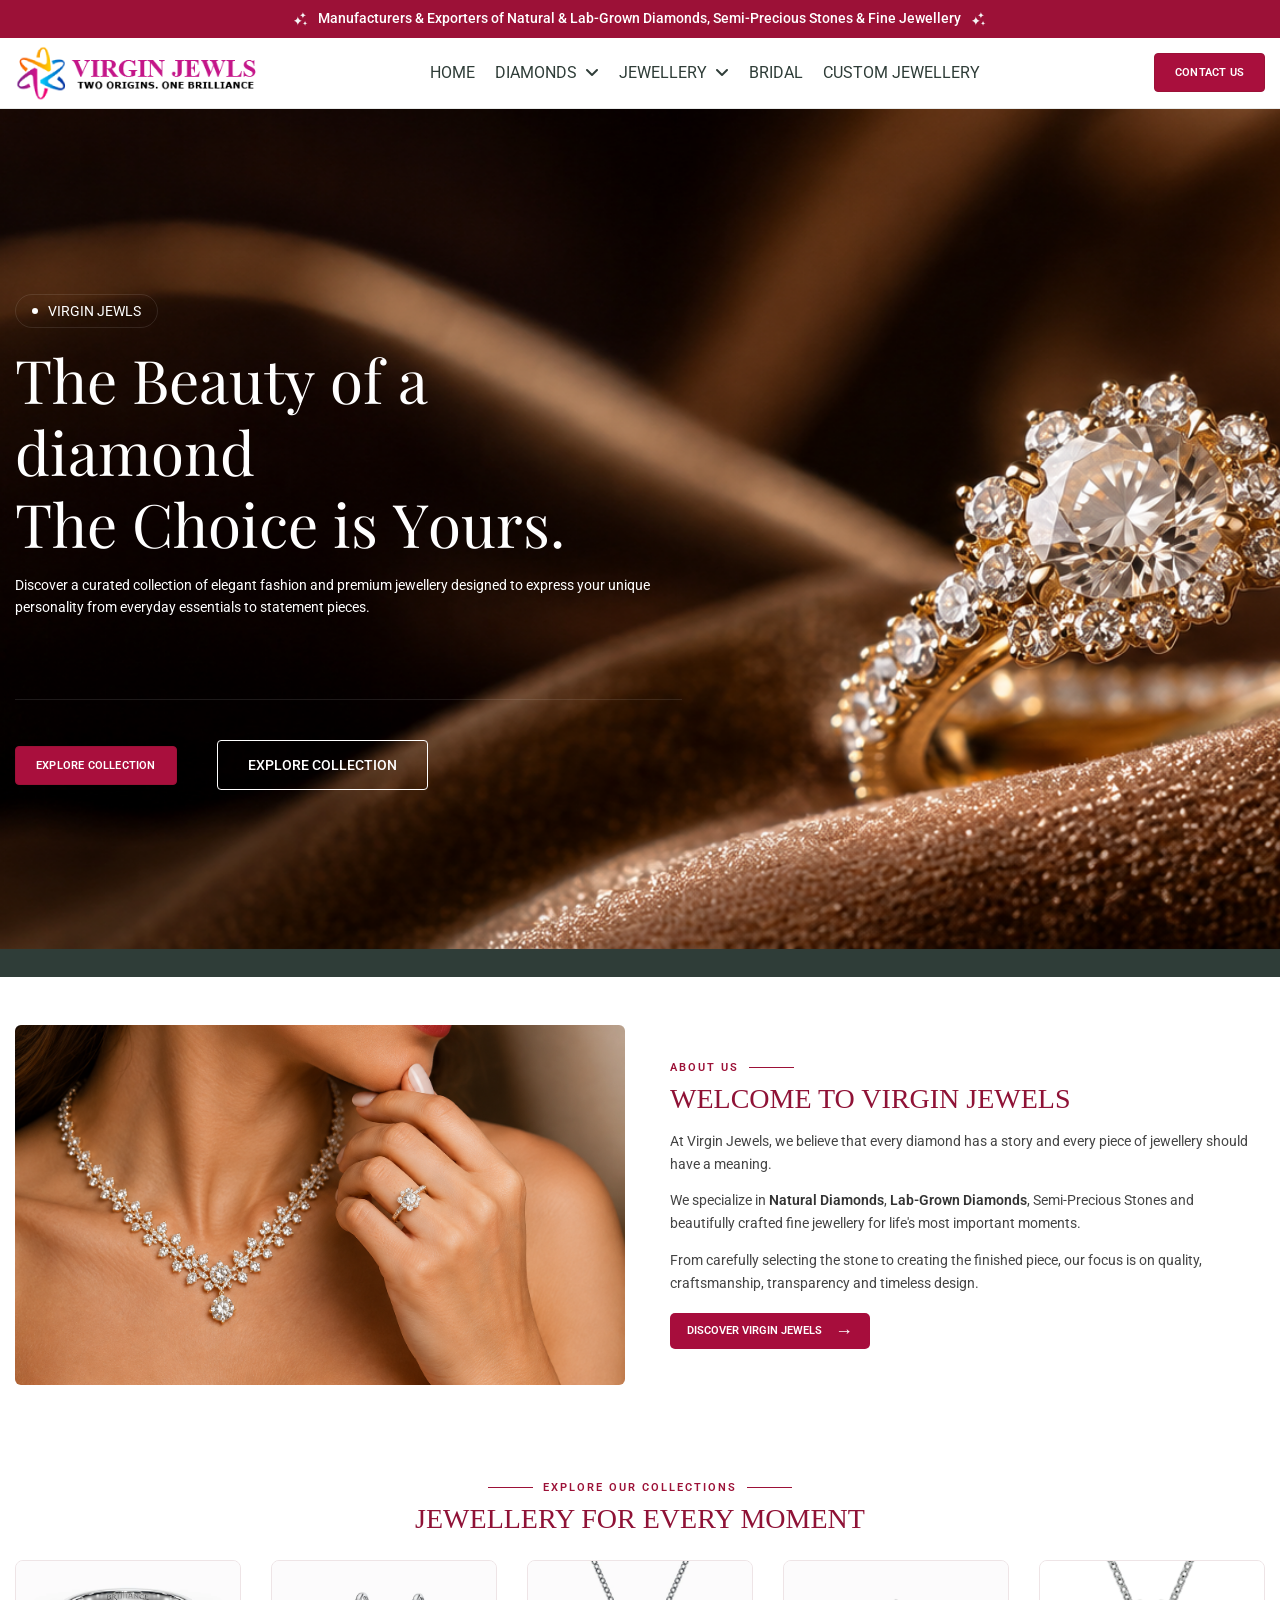
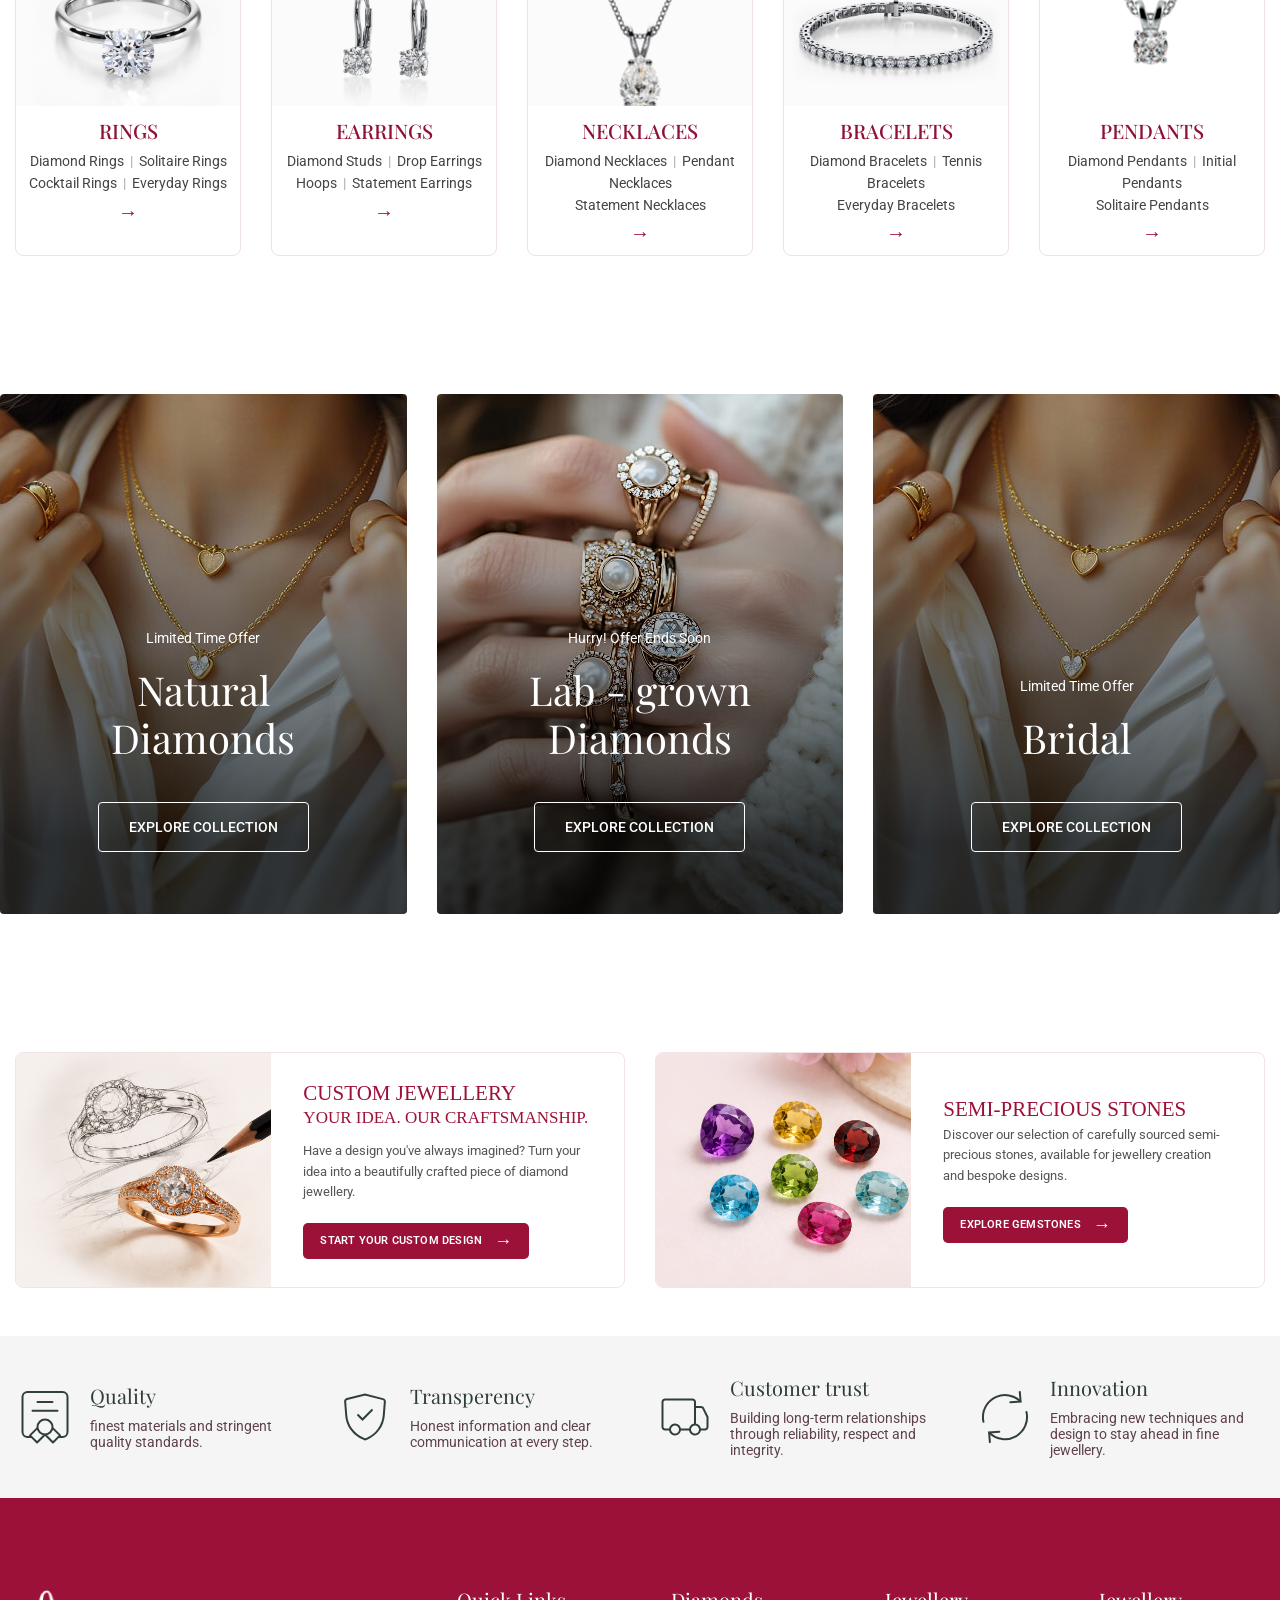
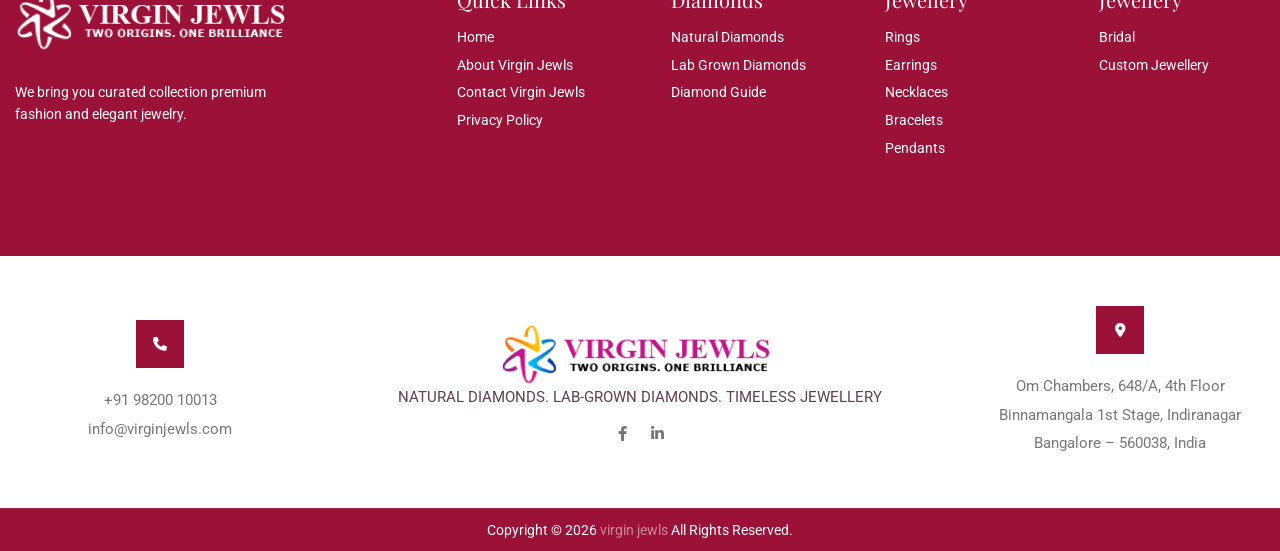
==== commit d4f62b96: "home section add all" ====
--- a/index.html
+++ b/index.html
@@ -104,11 +104,16 @@
                                     <li class="nav-item submenu"><a class="nav-link text-uppercase"
                                             href="jewellery.html">Jewellery</a>
                                         <ul>
-                                            <li class="nav-item"><a class="nav-link" href="jewellery.html">Rings</a></li>
-                                            <li class="nav-item"><a class="nav-link" href="jewellery.html">Earrings</a></li>
-                                            <li class="nav-item"><a class="nav-link" href="jewellery.html">Necklaces</a></li>
-                                            <li class="nav-item"><a class="nav-link" href="jewellery.html">Bracelets</a></li>
-                                            <li class="nav-item"><a class="nav-link" href="jewellery.html">Pendants</a></li>
+                                            <li class="nav-item"><a class="nav-link" href="jewellery.html">Rings</a>
+                                            </li>
+                                            <li class="nav-item"><a class="nav-link" href="jewellery.html">Earrings</a>
+                                            </li>
+                                            <li class="nav-item"><a class="nav-link" href="jewellery.html">Necklaces</a>
+                                            </li>
+                                            <li class="nav-item"><a class="nav-link" href="jewellery.html">Bracelets</a>
+                                            </li>
+                                            <li class="nav-item"><a class="nav-link" href="jewellery.html">Pendants</a>
+                                            </li>
                                         </ul>
 
                                     </li>
@@ -152,45 +157,30 @@
                     <div class="hero-content">
                         <!-- Section Title Start -->
                         <div class="section-title">
-                            <span class="section-sub-title wow fadeInUp">Where Fashion Meets Elegance</span>
-                            <h1 class="text-anime-style-3" data-cursor="-opaque">Elevate Your Style With Timeless
-                                Fashion</h1>
+                            <span class="section-sub-title wow fadeInUp">Virgin Jewls</span>
+                            <h1 class="text-anime-style-3" data-cursor="-opaque">The Beauty of a diamond<br>The Choice is Yours.</h1>
                             <p class="wow fadeInUp" data-wow-delay="0.2s">Discover a curated collection of elegant
                                 fashion and premium jewellery designed to express your unique personality from everyday
                                 essentials to statement pieces.</p>
                         </div>
                         <!-- Section Title End -->
 
-                        <!-- Hero Content List Start -->
-                        <div class="hero-content-list wow fadeInUp" data-wow-delay="0.4s">
-                            <ul>
-                                <li>Premium Quality Materials</li>
-                                <li>Affordable Luxury Collection</li>
-                            </ul>
-                        </div>
-                        <!-- Hero Content List End -->
-
+                      
                         <!-- Hero Content Body Start -->
                         <div class="hero-content-body wow fadeInUp" data-wow-delay="0.6s">
                             <!-- Hero Button Start -->
                             <div class="hero-btn">
-                                <a href="products.html" class="btn-default btn-highlighted">Explore Collection</a>
+                                <a href="#" class="custom-btn">Explore Collection</a>
                             </div>
                             <!-- Hero Button End -->
 
-                            <!-- Google Rating Box Start -->
-                            <div class="google-rating-box">
-                                <div class="google-rating-logo">
-                                    <img src="images/icon-google.svg" alt="">
-                                </div>
-                                <div class="google-rating-content">
-                                    <span class="google-rating-star"><i class="fa fa-solid fa-star"></i><i
-                                            class="fa fa-solid fa-star"></i><i class="fa fa-solid fa-star"></i><i
-                                            class="fa fa-solid fa-star"></i><i class="fa fa-solid fa-star"></i></span>
-                                    <h2><span class="counter">4.9</span>/5 Review</h2>
-                                </div>
-                            </div>
-                            <!-- Google Rating Box End -->
+                             <!-- Hero Button Start -->
+                            <div class="hero-btn">
+                                <a href="#" class="btn-default btn-highlighted">Explore Collection</a>
+                            </div>
+                            <!-- Hero Button End -->
+
+                           
                         </div>
                         <!-- Hero Content Body End -->
                     </div>
@@ -200,6 +190,341 @@
         </div>
     </div>
     <!-- Hero Section End -->
+
+    <section class="vj-about-section py-5">
+        <div class="container">
+            <div class="row align-items-center g-4 g-lg-5">
+
+                <!-- Image -->
+                <div class="col-lg-6">
+                    <div class="vj-about-image">
+                        <img src="assets/home-2.png" alt="Virgin Jewels Jewellery" class="img-fluid">
+                    </div>
+                </div>
+
+                <!-- Content -->
+                <div class="col-lg-6">
+                    <div class="vj-about-content">
+
+                        <div class="vj-section-label">
+                            <span>ABOUT US</span>
+                            <i></i>
+                        </div>
+
+                        <h2>
+                            WELCOME TO VIRGIN JEWELS
+                        </h2>
+
+                        <p>
+                            At Virgin Jewels, we believe that every diamond has a
+                            story and every piece of jewellery should have a meaning.
+                        </p>
+
+                        <p>
+                            We specialize in <strong>Natural Diamonds</strong>,
+                            <strong>Lab-Grown Diamonds</strong>, Semi-Precious Stones
+                            and beautifully crafted fine jewellery for life's most
+                            important moments.
+                        </p>
+
+                        <p>
+                            From carefully selecting the stone to creating the
+                            finished piece, our focus is on quality, craftsmanship,
+                            transparency and timeless design.
+                        </p>
+
+                        <a href="#" class="vj-primary-btn">
+                            DISCOVER VIRGIN JEWELS
+                            <span>→</span>
+                        </a>
+
+                    </div>
+                </div>
+
+            </div>
+        </div>
+    </section>
+
+    <section class="vj-collections-section py-5">
+
+        <div class="container">
+
+            <!-- Heading -->
+            <div class="vj-collections-heading text-center mb-4">
+
+                <div class="vj-section-label justify-content-center">
+                    <i></i>
+                    <span>EXPLORE OUR COLLECTIONS</span>
+                    <i></i>
+                </div>
+
+                <h2>JEWELLERY FOR EVERY MOMENT</h2>
+
+            </div>
+
+
+            <!-- Collection Cards -->
+            <div class="row g-3">
+
+                <!-- Rings -->
+                <div class="col-12 col-sm-6 col-lg">
+                    <div class="vj-collection-card h-100">
+
+                        <div class="vj-card-image">
+                            <img src="assets/bridal/image-1.webp" alt="Diamond Rings">
+                        </div>
+
+                        <div class="vj-card-content">
+                            <h3>RINGS</h3>
+
+                            <p>
+                                Diamond Rings
+                                <span>|</span>
+                                Solitaire Rings<br>
+                                Cocktail Rings
+                                <span>|</span>
+                                Everyday Rings
+                            </p>
+
+                            <a href="#" aria-label="Explore Rings">→</a>
+                        </div>
+
+                    </div>
+                </div>
+
+
+                <!-- Earrings -->
+                <div class="col-12 col-sm-6 col-lg">
+                    <div class="vj-collection-card h-100">
+
+                        <div class="vj-card-image">
+                            <img src="assets/bridal/c-1.webp" alt="Diamond Earrings">
+                        </div>
+
+                        <div class="vj-card-content">
+                            <h3>EARRINGS</h3>
+
+                            <p>
+                                Diamond Studs
+                                <span>|</span>
+                                Drop Earrings<br>
+                                Hoops
+                                <span>|</span>
+                                Statement Earrings
+                            </p>
+
+                            <a href="#" aria-label="Explore Earrings">→</a>
+                        </div>
+
+                    </div>
+                </div>
+
+
+                <!-- Necklaces -->
+                <div class="col-12 col-sm-6 col-lg">
+                    <div class="vj-collection-card h-100">
+
+                        <div class="vj-card-image">
+                            <img src="assets/bridal/c-2.webp" alt="Diamond Necklaces">
+                        </div>
+
+                        <div class="vj-card-content">
+                            <h3>NECKLACES</h3>
+
+                            <p>
+                                Diamond Necklaces
+                                <span>|</span>
+                                Pendant Necklaces<br>
+                                Statement Necklaces
+                            </p>
+
+                            <a href="#" aria-label="Explore Necklaces">→</a>
+                        </div>
+
+                    </div>
+                </div>
+
+
+                <!-- Bracelets -->
+                <div class="col-12 col-sm-6 col-lg">
+                    <div class="vj-collection-card h-100">
+
+                        <div class="vj-card-image">
+                            <img src="assets/bridal/c-3.webp" alt="Diamond Bracelets">
+                        </div>
+
+                        <div class="vj-card-content">
+                            <h3>BRACELETS</h3>
+
+                            <p>
+                                Diamond Bracelets
+                                <span>|</span>
+                                Tennis Bracelets<br>
+                                Everyday Bracelets
+                            </p>
+
+                            <a href="#" aria-label="Explore Bracelets">→</a>
+                        </div>
+
+                    </div>
+                </div>
+
+
+                <!-- Pendants -->
+                <div class="col-12 col-sm-6 col-lg">
+                    <div class="vj-collection-card h-100">
+
+                        <div class="vj-card-image">
+                            <img src="assets/bridal/c-4.webp" alt="Diamond Pendants">
+                        </div>
+
+                        <div class="vj-card-content">
+                            <h3>PENDANTS</h3>
+
+                            <p>
+                                Diamond Pendants
+                                <span>|</span>
+                                Initial Pendants<br>
+                                Solitaire Pendants
+                            </p>
+
+                            <a href="#" aria-label="Explore Pendants">→</a>
+                        </div>
+
+                    </div>
+                </div>
+
+            </div>
+
+        </div>
+    </section>
+
+    <!-- Our FAQ Section Start -->
+    <div class="our-faqs">
+        <div class="container">
+            <div class="row limited-offer-item-list">
+                <div class="col-lg-4 limited-offer-item wow fadeInUp">
+                    <div class="limited-offer-image">
+                        <figure>
+                            <img src="images/limited-offer-image-1.jpg" alt="">
+                        </figure>
+                    </div>
+                    <div class="limited-offer-item-body">
+                        <div class="limited-offer-item-content">
+                            <span>Limited Time Offer</span>
+                            <h2>Natural Diamonds </h2>
+                        </div>
+                        <div class="limited-offer-btn">
+                            <a href="natural-diamonds.html" class="btn-default btn-highlighted">Explore Collection</a>
+                        </div>
+                    </div>
+                </div>
+                <!-- Limited Offer Item End -->
+
+                <!-- Limited Offer Item Start -->
+                <div class="col-lg-4 limited-offer-item wow fadeInUp" data-wow-delay="0.2s">
+                    <div class="limited-offer-image">
+                        <figure>
+                            <img src="images/limited-offer-image-2.jpg" alt="">
+                        </figure>
+                    </div>
+                    <div class="limited-offer-item-body">
+                        <div class="limited-offer-item-content">
+                            <span>Hurry! Offer Ends Soon</span>
+                            <h2>Lab - grown Diamonds</h2>
+                        </div>
+                        <div class="limited-offer-btn">
+                            <a href="lab-grown-diamonds.html" class="btn-default btn-highlighted">Explore Collection</a>
+                        </div>
+                    </div>
+                </div>
+                <!-- Limited Offer Item End -->
+
+                <!-- Limited Offer Item Start -->
+                <div class="col-lg-4 limited-offer-item wow fadeInUp" data-wow-delay="0.4s">
+                    <div class="limited-offer-image">
+                        <figure>
+                            <img src="images/limited-offer-image-1.jpg" alt="">
+                        </figure>
+                    </div>
+                    <div class="limited-offer-item-body">
+                        <div class="limited-offer-item-content">
+                            <span>Limited Time Offer</span>
+                            <h2>Bridal</h2>
+                        </div>
+                        <div class="limited-offer-btn">
+                            <a href="bridal.html" class="btn-default btn-highlighted">Explore Collection</a>
+                        </div>
+                    </div>
+                </div>
+                <!-- Limited Offer Item End -->
+            </div>
+        </div>
+    </div>
+    <!-- Our FAQ Section End -->
+
+    <section class="custom-gemstone-section py-5">
+        <div class="container">
+            <div class="row g-4">
+
+                <!-- Custom Jewellery -->
+                <div class="col-12 col-lg-6">
+                    <div class="promo-card h-100">
+
+                        <div class="promo-image">
+                            <img src="assets/bg-custom-1.png" alt="Custom Jewellery">
+                        </div>
+
+                        <div class="promo-content">
+                            <h3>Custom Jewellery</h3>
+
+                            <h4>Your Idea. Our Craftsmanship.</h4>
+
+                            <p>
+                                Have a design you've always imagined?
+                                Turn your idea into a beautifully crafted
+                                piece of diamond jewellery.
+                            </p>
+
+                            <a href="#" class="promo-btn">
+                                START YOUR CUSTOM DESIGN
+                                <span>→</span>
+                            </a>
+                        </div>
+
+                    </div>
+                </div>
+
+
+                <!-- Semi-Precious Stones -->
+                <div class="col-12 col-lg-6">
+                    <div class="promo-card h-100">
+
+                        <div class="promo-image">
+                            <img src="assets/bg-home-2.png" alt="Semi-Precious Stones">
+                        </div>
+
+                        <div class="promo-content">
+                            <h3>Semi-Precious Stones</h3>
+
+                            <p>
+                                Discover our selection of carefully sourced
+                                semi-precious stones, available for jewellery
+                                creation and bespoke designs.
+                            </p>
+
+                            <a href="#" class="promo-btn">
+                                EXPLORE GEMSTONES
+                                <span>→</span>
+                            </a>
+                        </div>
+
+                    </div>
+                </div>
+
+            </div>
+        </div>
+    </section>
 
     <!-- Hero Info Box Start -->
     <div class="key-benefit-box">
@@ -214,8 +539,8 @@
                                 <img src="images/icon-key-benefit-item-1.svg" alt="">
                             </div>
                             <div class="key-benefit-item-content">
-                                <h3>Premium Support</h3>
-                                <p>Outstanding premium support</p>
+                                <h3>Quality</h3>
+                                <p>finest materials and stringent quality standards.</p>
                             </div>
                         </div>
                         <!-- Hero Info Item End -->
@@ -226,8 +551,8 @@
                                 <img src="images/icon-key-benefit-item-2.svg" alt="">
                             </div>
                             <div class="key-benefit-item-content">
-                                <h3>Flexible Payment</h3>
-                                <p>Pay with Multiple Credit Cards</p>
+                                <h3>Transperency</h3>
+                                <p>Honest information and clear communication at every step.</p>
                             </div>
                         </div>
                         <!-- Hero Info Item End -->
@@ -238,8 +563,8 @@
                                 <img src="images/icon-key-benefit-item-3.svg" alt="">
                             </div>
                             <div class="key-benefit-item-content">
-                                <h3>Free Shipping</h3>
-                                <p>Free shipping over order $120</p>
+                                <h3>Customer trust</h3>
+                                <p>Building long-term relationships through reliability, respect and integrity.</p>
                             </div>
                         </div>
                         <!-- Hero Info Item End -->
@@ -250,8 +575,8 @@
                                 <img src="images/icon-key-benefit-item-4.svg" alt="">
                             </div>
                             <div class="key-benefit-item-content">
-                                <h3>Easy Returns</h3>
-                                <p>Within 30 days for exchange</p>
+                                <h3>Innovation</h3>
+                                <p>Embracing new techniques and design to stay ahead in fine jewellery.</p>
                             </div>
                         </div>
                         <!-- Hero Info Item End -->
@@ -263,1464 +588,8 @@
     </div>
     <!-- Hero Info Box End -->
 
-    <!-- Our Best Sellers Section Start -->
-    <div class="our-best-sellers">
-        <div class="container">
-            <div class="row section-row align-items-center">
-                <div class="col-xl-6">
-                    <!-- Section Title Start -->
-                    <div class="section-title">
-                        <span class="section-sub-title wow fadeInUp">Best Seller</span>
-                        <h2 class="text-anime-style-3" data-cursor="-opaque">Top Selling Jewelry Collection</h2>
-                    </div>
-                    <!-- Section Title End -->
-                </div>
-
-                <div class="col-xl-6">
-                    <!-- Section Button Start -->
-                    <div class="section-btn wow fadeInUp" data-wow-delay="0.4s">
-                        <a href="products.html" class="btn-default">View All Collection</a>
-                    </div>
-                    <!-- Section Button End -->
-                </div>
-            </div>
-
-            <div class="row">
-                <div class="col-xl-12">
-                    <!-- Top Selling Item List Start -->
-                    <div class="top-selling-item-list">
-                        <!-- Top Selling Item Start -->
-                        <div class="top-selling-item wow fadeInUp">
-                            <div class="top-selling-item-image">
-                                <a href="products.html" data-cursor-text="View">
-                                    <figure class="image-anime">
-                                        <img src="images/top-selling-item-image-1.jpg" alt="">
-                                    </figure>
-                                </a>
-                            </div>
-                            <div class="top-selling-item-content">
-                                <h3><a href="products.html">Earrings</a></h3>
-                            </div>
-                        </div>
-                        <!-- Top Selling Item End -->
-
-                        <!-- Top Selling Item Start -->
-                        <div class="top-selling-item wow fadeInUp" data-wow-delay="0.2s">
-                            <div class="top-selling-item-image">
-                                <a href="products.html" data-cursor-text="View">
-                                    <figure class="image-anime">
-                                        <img src="images/top-selling-item-image-2.jpg" alt="">
-                                    </figure>
-                                </a>
-                            </div>
-                            <div class="top-selling-item-content">
-                                <h3><a href="products.html">Necklaces</a></h3>
-                            </div>
-                        </div>
-                        <!-- Top Selling Item End -->
-
-                        <!-- Top Selling Item Start -->
-                        <div class="top-selling-item wow fadeInUp" data-wow-delay="0.4s">
-                            <div class="top-selling-item-image">
-                                <a href="products.html" data-cursor-text="View">
-                                    <figure class="image-anime">
-                                        <img src="images/top-selling-item-image-3.jpg" alt="">
-                                    </figure>
-                                </a>
-                            </div>
-                            <div class="top-selling-item-content">
-                                <h3><a href="products.html">Pendants</a></h3>
-                            </div>
-                        </div>
-                        <!-- Top Selling Item End -->
-
-                        <!-- Top Selling Item Start -->
-                        <div class="top-selling-item wow fadeInUp" data-wow-delay="0.6s">
-                            <div class="top-selling-item-image">
-                                <a href="products.html" data-cursor-text="View">
-                                    <figure class="image-anime">
-                                        <img src="images/top-selling-item-image-4.jpg" alt="">
-                                    </figure>
-                                </a>
-                            </div>
-                            <div class="top-selling-item-content">
-                                <h3><a href="products.html">Bracelets</a></h3>
-                            </div>
-                        </div>
-                        <!-- Top Selling Item End -->
-
-                        <!-- Top Selling Item Start -->
-                        <div class="top-selling-item wow fadeInUp" data-wow-delay="0.8s">
-                            <div class="top-selling-item-image">
-                                <a href="products.html" data-cursor-text="View">
-                                    <figure class="image-anime">
-                                        <img src="images/top-selling-item-image-5.jpg" alt="">
-                                    </figure>
-                                </a>
-                            </div>
-                            <div class="top-selling-item-content">
-                                <h3><a href="products.html">Rings</a></h3>
-                            </div>
-                        </div>
-                        <!-- Top Selling Item End -->
-
-                        <!-- Top Selling Item Start -->
-                        <div class="top-selling-item wow fadeInUp" data-wow-delay="1s">
-                            <div class="top-selling-item-image">
-                                <a href="products.html" data-cursor-text="View">
-                                    <figure class="image-anime">
-                                        <img src="images/top-selling-item-image-6.jpg" alt="">
-                                    </figure>
-                                </a>
-                            </div>
-                            <div class="top-selling-item-content">
-                                <h3><a href="products.html">Chains</a></h3>
-                            </div>
-                        </div>
-                        <!-- Top Selling Item End -->
-                    </div>
-                    <!-- Top Selling Item List End -->
-                </div>
-
-                <div class="col-xl-12">
-                    <!-- Top Offer Item List Start -->
-                    <div class="top-offer-item-list">
-                        <!-- Top offer Item Start -->
-                        <div class="top-offer-item wow fadeInUp">
-                            <div class="top-offer-item-content">
-                                <span class="top-offer-item-title">Flat 15% Off</span>
-                                <h3>Brilliant Gold Ring Collec3ion</h3>
-                                <div class="top-offer-item-btn">
-                                    <a href="products.html" class="readmore-btn">View Collection</a>
-                                </div>
-                            </div>
-                            <div class="top-offer-item-image">
-                                <figure>
-                                    <img src="images/top-offer-item-image-1.png" alt="">
-                                </figure>
-                            </div>
-                        </div>
-                        <!-- Top offer Item End -->
-
-                        <!-- Top offer Item Start -->
-                        <div class="top-offer-item wow fadeInUp" data-wow-delay="0.2s">
-                            <div class="top-offer-item-content">
-                                <span class="top-offer-item-title">Flat 15% Off</span>
-                                <h3>Golden Eleganc Bracelet</h3>
-                                <div class="top-offer-item-btn">
-                                    <a href="products.html" class="readmore-btn">View Collection</a>
-                                </div>
-                            </div>
-                            <div class="top-offer-item-image">
-                                <figure>
-                                    <img src="images/top-offer-item-image-2.png" alt="">
-                                </figure>
-                            </div>
-                        </div>
-                        <!-- Top offer Item End -->
-
-                        <!-- Top offer Item Start -->
-                        <div class="top-offer-item wow fadeInUp" data-wow-delay="0.4s">
-                            <div class="top-offer-item-content">
-                                <span class="top-offer-item-title">Flat 15% Off</span>
-                                <h3>Chic Necklaces for Her</h3>
-                                <div class="top-offer-item-btn">
-                                    <a href="products.html" class="readmore-btn">View Collection</a>
-                                </div>
-                            </div>
-                            <div class="top-offer-item-image">
-                                <figure>
-                                    <img src="images/top-offer-item-image-3.png" alt="">
-                                </figure>
-                            </div>
-                        </div>
-                        <!-- Top offer Item End -->
-                    </div>
-                    <!-- Top Offer Item List End -->
-                </div>
-            </div>
-        </div>
-    </div>
-    <!-- Our Best Sellers Section End -->
-
-    <!-- Our Products Section Start -->
-    <div class="our-products">
-        <div class="container">
-            <div class="row section-row">
-                <div class="col-xl-12">
-                    <!-- Section Title Start -->
-                    <div class="section-title section-title-center">
-                        <span class="section-sub-title wow fadeInUp">Our Products</span>
-                        <h2 class="text-anime-style-3" data-cursor="-opaque">Explore Our Signature Jewellery Pieces</h2>
-                    </div>
-                    <!-- Section Title End -->
-                </div>
-            </div>
-
-            <div class="row">
-                <div class="col-lg-12">
-                    <!-- Product Slider Start -->
-                    <div class="product-slider">
-                        <div class="swiper">
-                            <div class="swiper-wrapper">
-                                <!-- Product Slide Start -->
-                                <div class="swiper-slide">
-                                    <!-- Product Item Start -->
-                                    <div class="product-item">
-                                        <!-- Product Item Header Start -->
-                                        <div class="product-item-header">
-                                            <!-- Product Item Image Start -->
-                                            <div class="product-item-image">
-                                                <a href="product-single.html">
-                                                    <figure>
-                                                        <img src="images/product-image-1.png" alt="">
-                                                    </figure>
-                                                </a>
-                                            </div>
-                                            <!-- Product Item Image End -->
-
-                                            <!-- Product Item Action Start -->
-                                            <div class="product-item-action">
-                                                <ul>
-                                                    <li><a href="#"><img src="images/icon-wishlist-primary.svg"
-                                                                alt=""></a></li>
-                                                    <li><a href="#"><img src="images/icon-preview-primary.svg"
-                                                                alt=""></a></li>
-                                                    <li><a href="#"><img src="images/icon-cart-primary.svg" alt=""></a>
-                                                    </li>
-                                                    <li><a href="#"><img src="images/icon-compare-primary.svg"
-                                                                alt=""></a></li>
-                                                    <li><a href="#"><img src="images/icon-payment-primary.svg"
-                                                                alt=""></a></li>
-                                                </ul>
-                                            </div>
-                                            <!-- Product Item Action End -->
-                                        </div>
-                                        <!-- Product Item Header End -->
-
-                                        <!-- Product Item Body Start -->
-                                        <div class="product-item-body">
-                                            <!-- Product Item Content Start -->
-                                            <div class="product-item-content">
-                                                <h2 class="product-item-title"><a href="product-single.html">Timeless
-                                                        Elegance Ring</a></h2>
-                                            </div>
-                                            <!-- Product Item Content End -->
-
-                                            <!-- Product Item Price Start -->
-                                            <div class="product-item-price">
-                                                <h3>$40.00 <span>$80.00</span></h3>
-                                            </div>
-                                            <!-- Product Item Price End -->
-                                        </div>
-                                        <!-- Product Item Body End -->
-                                    </div>
-                                    <!-- Product Item End -->
-                                </div>
-                                <!-- Product Slide End -->
-
-                                <!-- Product Slide Start -->
-                                <div class="swiper-slide">
-                                    <!-- Product Item Start -->
-                                    <div class="product-item">
-                                        <!-- Product Item Header Start -->
-                                        <div class="product-item-header">
-                                            <!-- Product Item Image Start -->
-                                            <div class="product-item-image">
-                                                <a href="product-single.html">
-                                                    <figure>
-                                                        <img src="images/product-image-2.png" alt="">
-                                                    </figure>
-                                                </a>
-                                            </div>
-                                            <!-- Product Item Image End -->
-
-                                            <!-- Product Item Action Start -->
-                                            <div class="product-item-action">
-                                                <ul>
-                                                    <li><a href="#"><img src="images/icon-wishlist-primary.svg"
-                                                                alt=""></a></li>
-                                                    <li><a href="#"><img src="images/icon-preview-primary.svg"
-                                                                alt=""></a></li>
-                                                    <li><a href="#"><img src="images/icon-cart-primary.svg" alt=""></a>
-                                                    </li>
-                                                    <li><a href="#"><img src="images/icon-compare-primary.svg"
-                                                                alt=""></a></li>
-                                                    <li><a href="#"><img src="images/icon-payment-primary.svg"
-                                                                alt=""></a></li>
-                                                </ul>
-                                            </div>
-                                            <!-- Product Item Action End -->
-                                        </div>
-                                        <!-- Product Item Header End -->
-
-                                        <!-- Product Item Body Start -->
-                                        <div class="product-item-body">
-                                            <!-- Product Item Content Start -->
-                                            <div class="product-item-content">
-                                                <h2 class="product-item-title"><a href="product-single.html">Kundan
-                                                        Curve Necklace</a></h2>
-                                            </div>
-                                            <!-- Product Item Content End -->
-
-                                            <!-- Product Item Price Start -->
-                                            <div class="product-item-price">
-                                                <h3>$60.00 <span>$80.00</span></h3>
-                                            </div>
-                                            <!-- Product Item Price End -->
-                                        </div>
-                                        <!-- Product Item Body End -->
-                                    </div>
-                                    <!-- Product Item End -->
-                                </div>
-                                <!-- Product Slide End -->
-
-                                <!-- Product Slide Start -->
-                                <div class="swiper-slide">
-                                    <!-- Product Item Start -->
-                                    <div class="product-item">
-                                        <!-- Product Item Header Start -->
-                                        <div class="product-item-header">
-                                            <!-- Product Item Image Start -->
-                                            <div class="product-item-image">
-                                                <a href="product-single.html">
-                                                    <figure>
-                                                        <img src="images/product-image-3.png" alt="">
-                                                    </figure>
-                                                </a>
-                                            </div>
-                                            <!-- Product Item Image End -->
-
-                                            <!-- Product Item Action Start -->
-                                            <div class="product-item-action">
-                                                <ul>
-                                                    <li><a href="#"><img src="images/icon-wishlist-primary.svg"
-                                                                alt=""></a></li>
-                                                    <li><a href="#"><img src="images/icon-preview-primary.svg"
-                                                                alt=""></a></li>
-                                                    <li><a href="#"><img src="images/icon-cart-primary.svg" alt=""></a>
-                                                    </li>
-                                                    <li><a href="#"><img src="images/icon-compare-primary.svg"
-                                                                alt=""></a></li>
-                                                    <li><a href="#"><img src="images/icon-payment-primary.svg"
-                                                                alt=""></a></li>
-                                                </ul>
-                                            </div>
-                                            <!-- Product Item Action End -->
-                                        </div>
-                                        <!-- Product Item Header End -->
-
-                                        <!-- Product Item Body Start -->
-                                        <div class="product-item-body">
-                                            <!-- Product Item Content Start -->
-                                            <div class="product-item-content">
-                                                <h2 class="product-item-title"><a href="product-single.html">Gold
-                                                        Solitaire Earrings</a></h2>
-                                            </div>
-                                            <!-- Product Item Content End -->
-
-                                            <!-- Product Item Price Start -->
-                                            <div class="product-item-price">
-                                                <h3>$100.00 <span>$200.00</span></h3>
-                                            </div>
-                                            <!-- Product Item Price End -->
-                                        </div>
-                                        <!-- Product Item Body End -->
-                                    </div>
-                                    <!-- Product Item End -->
-                                </div>
-                                <!-- Product Slide End -->
-
-                                <!-- Product Slide Start -->
-                                <div class="swiper-slide">
-                                    <!-- Product Item Start -->
-                                    <div class="product-item">
-                                        <!-- Product Item Header Start -->
-                                        <div class="product-item-header">
-                                            <!-- Product Item Image Start -->
-                                            <div class="product-item-image">
-                                                <a href="product-single.html">
-                                                    <figure>
-                                                        <img src="images/product-image-4.png" alt="">
-                                                    </figure>
-                                                </a>
-                                            </div>
-                                            <!-- Product Item Image End -->
-
-                                            <!-- Product Item Action Start -->
-                                            <div class="product-item-action">
-                                                <ul>
-                                                    <li><a href="#"><img src="images/icon-wishlist-primary.svg"
-                                                                alt=""></a></li>
-                                                    <li><a href="#"><img src="images/icon-preview-primary.svg"
-                                                                alt=""></a></li>
-                                                    <li><a href="#"><img src="images/icon-cart-primary.svg" alt=""></a>
-                                                    </li>
-                                                    <li><a href="#"><img src="images/icon-compare-primary.svg"
-                                                                alt=""></a></li>
-                                                    <li><a href="#"><img src="images/icon-payment-primary.svg"
-                                                                alt=""></a></li>
-                                                </ul>
-                                            </div>
-                                            <!-- Product Item Action End -->
-                                        </div>
-                                        <!-- Product Item Header End -->
-
-                                        <!-- Product Item Body Start -->
-                                        <div class="product-item-body">
-                                            <!-- Product Item Content Start -->
-                                            <div class="product-item-content">
-                                                <h2 class="product-item-title"><a href="product-single.html">Bridal Gold
-                                                        Hoop Earrings</a></h2>
-                                            </div>
-                                            <!-- Product Item Content End -->
-
-                                            <!-- Product Item Price Start -->
-                                            <div class="product-item-price">
-                                                <h3>$40.00 <span>$80.00</span></h3>
-                                            </div>
-                                            <!-- Product Item Price End -->
-                                        </div>
-                                        <!-- Product Item Body End -->
-                                    </div>
-                                    <!-- Product Item End -->
-                                </div>
-                                <!-- Product Slide End -->
-
-                                <!-- Product Slide Start -->
-                                <div class="swiper-slide">
-                                    <!-- Product Item Start -->
-                                    <div class="product-item">
-                                        <!-- Product Item Header Start -->
-                                        <div class="product-item-header">
-                                            <!-- Product Item Image Start -->
-                                            <div class="product-item-image">
-                                                <a href="product-single.html">
-                                                    <figure>
-                                                        <img src="images/product-image-5.png" alt="">
-                                                    </figure>
-                                                </a>
-                                            </div>
-                                            <!-- Product Item Image End -->
-
-                                            <!-- Product Item Action Start -->
-                                            <div class="product-item-action">
-                                                <ul>
-                                                    <li><a href="#"><img src="images/icon-wishlist-primary.svg"
-                                                                alt=""></a></li>
-                                                    <li><a href="#"><img src="images/icon-preview-primary.svg"
-                                                                alt=""></a></li>
-                                                    <li><a href="#"><img src="images/icon-cart-primary.svg" alt=""></a>
-                                                    </li>
-                                                    <li><a href="#"><img src="images/icon-compare-primary.svg"
-                                                                alt=""></a></li>
-                                                    <li><a href="#"><img src="images/icon-payment-primary.svg"
-                                                                alt=""></a></li>
-                                                </ul>
-                                            </div>
-                                            <!-- Product Item Action End -->
-                                        </div>
-                                        <!-- Product Item Header End -->
-
-                                        <!-- Product Item Body Start -->
-                                        <div class="product-item-body">
-                                            <!-- Product Item Content Start -->
-                                            <div class="product-item-content">
-                                                <h2 class="product-item-title"><a href="product-single.html">Diamond
-                                                        Hoop Earrings</a></h2>
-                                            </div>
-                                            <!-- Product Item Content End -->
-
-                                            <!-- Product Item Price Start -->
-                                            <div class="product-item-price">
-                                                <h3>$50.00 <span>$80.00</span></h3>
-                                            </div>
-                                            <!-- Product Item Price End -->
-                                        </div>
-                                        <!-- Product Item Body End -->
-                                    </div>
-                                    <!-- Product Item End -->
-                                </div>
-                                <!-- Product Slide End -->
-                            </div>
-                            <div class="product-slider-btn">
-                                <div class="product-slider-button-prev"></div>
-                                <div class="product-slider-button-next"></div>
-                            </div>
-                        </div>
-                    </div>
-                    <!-- Product Slider End -->
-                </div>
-            </div>
-        </div>
-    </div>
-    <!-- Our Products Section End -->
-
-    <!-- Intro Video Section Start -->
-    <div class="intro-video">
-        <!-- Video Start -->
-        <div class="intro-bg-video dark-section">
-            <!-- Selfhosted Video Start -->
-            <!-- <video autoplay muted playsinline loop id="introvideo"><source src="images/intro-bg-video.mp4" type="video/mp4"></video> -->
-            <video autoplay muted playsinline loop id="introvideo">
-                <source src="https://demo.awaikenthemes.com/assets/videos/cignet-intro-video.mp4">
-            </video>
-            <!-- Selfhosted Video End -->
-
-            <!-- Youtube Video Start -->
-            <!-- <div id="introvideo" class="player" data-property="{videoURL:'OjTRVpgtcG4',containment:'.intro-video', showControls:false, autoPlay:true, loop:true, vol:0, mute:false, startAt:0,  stopAt:296, opacity:1, addRaster:true, quality:'large', optimizeDisplay:true}"></div> -->
-            <!-- Youtube Video End -->
-        </div>
-        <!-- Video End -->
-
-        <div class="container">
-            <div class="row">
-                <div class="col-lg-12">
-                    <!-- Intro Video Content Start -->
-                    <div class="intro-video-content-box">
-                        <!-- Video Play Button Start -->
-                        <div class="video-play-button" data-cursor-text="Play">
-                            <a href="https://demo.awaikenthemes.com/assets/videos/cignet-intro-video.mp4"
-                                class="popup-video">
-                                <span class="bg-effect"><i class="fa-solid fa-play"></i></span>
-                            </a>
-                        </div>
-                        <!-- Video Play Button End -->
-
-                        <!-- Intro Video Item List Start -->
-                        <div class="intro-video-item-list wow fadeInUp" data-wow-delay="0.2s">
-                            <!-- Intro Video Item Start -->
-                            <div class="intro-video-item">
-                                <div class="icon-box">
-                                    <img src="images/icon-intro-video-item-1.svg" alt="">
-                                </div>
-                                <div class="intro-video-item-content">
-                                    <h3>Jewellery Exchanges</h3>
-                                </div>
-                            </div>
-                            <!-- Intro Video Item End -->
-
-                            <!-- Intro Video Item Start -->
-                            <div class="intro-video-item">
-                                <div class="icon-box">
-                                    <img src="images/icon-intro-video-item-2.svg" alt="">
-                                </div>
-                                <div class="intro-video-item-content">
-                                    <h3>The Purity Guarantee</h3>
-                                </div>
-                            </div>
-                            <!-- Intro Video Item End -->
-
-                            <!-- Intro Video Item Start -->
-                            <div class="intro-video-item">
-                                <div class="icon-box">
-                                    <img src="images/icon-intro-video-item-3.svg" alt="">
-                                </div>
-                                <div class="intro-video-item-content">
-                                    <h3>Complete Transparent</h3>
-                                </div>
-                            </div>
-                            <!-- Intro Video Item End -->
-
-                            <!-- Intro Video Item Start -->
-                            <div class="intro-video-item">
-                                <div class="icon-box">
-                                    <img src="images/icon-intro-video-item-4.svg" alt="">
-                                </div>
-                                <div class="intro-video-item-content">
-                                    <h3>Lifetime Maintenance</h3>
-                                </div>
-                            </div>
-                            <!-- Intro Video Item End -->
-                        </div>
-                        <!-- Intro Video Item List End -->
-                    </div>
-                    <!-- Intro Video Content End -->
-                </div>
-            </div>
-        </div>
-    </div>
-    <!-- Intro Video Section End -->
-
-    <!-- Our Collection Section Start -->
-    <div class="our-collection">
-        <div class="container">
-            <div class="row section-row">
-                <div class="col-xl-12">
-                    <!-- Section Title Start -->
-                    <div class="section-title section-title-center">
-                        <span class="section-sub-title wow fadeInUp">Our collection</span>
-                        <h2 class="text-anime-style-3" data-cursor="-opaque">Discover Our Jewellery Collections</h2>
-                    </div>
-                    <!-- Section Title End -->
-                </div>
-            </div>
-
-            <div class="row">
-                <div class="col-lg-6">
-                    <!-- Collection Item Start -->
-                    <div class="collection-item wow fadeInUp">
-                        <!-- Collection Item Content Start -->
-                        <div class="collection-item-content">
-                            <div class="collection-item-title">
-                                <h3>New Collection For Men</h3>
-                            </div>
-                            <div class="collection-item-button">
-                                <a href="products.html" class="btn-default">Shop Now</a>
-                            </div>
-                        </div>
-                        <!-- Collection Item Content End -->
-
-                        <!-- Collection Item Image Box Start -->
-                        <div class="collection-item-image-box">
-                            <div class="collection-item-image-content">
-                                <p>Our latest men's jewellery collection, crafted to reflect strength, style, and
-                                    individuality.</p>
-                            </div>
-                            <div class="collection-item-image">
-                                <a href="products.html" data-cursor-text="View">
-                                    <figure class="image-anime">
-                                        <img src="images/collection-item-image-1.jpg" alt="">
-                                    </figure>
-                                </a>
-                            </div>
-                        </div>
-                        <!-- Collection Item Image Box End -->
-                    </div>
-                    <!-- Collection Item End -->
-                </div>
-
-                <div class="col-lg-6">
-                    <!-- Collection Item Start -->
-                    <div class="collection-item wow fadeInUp" data-wow-delay="0.2s">
-                        <!-- Collection Item Content Start -->
-                        <div class="collection-item-content">
-                            <div class="collection-item-title">
-                                <h3>New Collection For Women</h3>
-                            </div>
-                            <div class="collection-item-button">
-                                <a href="products.html" class="btn-default">Shop Now</a>
-                            </div>
-                        </div>
-                        <!-- Collection Item Content End -->
-
-                        <!-- Collection Item Image Box Start -->
-                        <div class="collection-item-image-box">
-                            <div class="collection-item-image-content">
-                                <p>Our latest Women's jewellery collection, crafted to reflect strength, style, and
-                                    individuality.</p>
-                            </div>
-                            <div class="collection-item-image">
-                                <a href="products.html" data-cursor-text="View">
-                                    <figure class="image-anime">
-                                        <img src="images/collection-item-image-2.jpg" alt="">
-                                    </figure>
-                                </a>
-                            </div>
-                        </div>
-                        <!-- Collection Item Image Box End -->
-                    </div>
-                    <!-- Collection Item End -->
-                </div>
-            </div>
-        </div>
-    </div>
-    <!-- Our Collection Section End -->
-
-    <!-- Our Promise Section Start -->
-    <div class="our-promise">
-        <div class="container">
-            <div class="row section-row">
-                <div class="col-xl-12">
-                    <!-- Section Title Start -->
-                    <div class="section-title section-title-center">
-                        <span class="section-sub-title wow fadeInUp">Our promise</span>
-                        <h2 class="text-anime-style-3" data-cursor="-opaque">The Promise of Perfection</h2>
-                    </div>
-                    <!-- Section Title End -->
-                </div>
-            </div>
-
-            <div class="row">
-                <div class="col-lg-12">
-                    <!-- Promise Item List Start -->
-                    <div class="promise-item-list">
-                        <!-- Promise Item Start -->
-                        <div class="promise-item wow fadeInUp">
-                            <div class="icon-box">
-                                <img src="images/icon-promise-item-1.svg" alt="">
-                            </div>
-                            <div class="promise-item-content">
-                                <h3>Assured Fair Price Policy</h3>
-                            </div>
-                        </div>
-                        <!-- Promise Item End -->
-
-                        <!-- Promise Item Start -->
-                        <div class="promise-item wow fadeInUp" data-wow-delay="0.2s">
-                            <div class="icon-box">
-                                <img src="images/icon-promise-item-2.svg" alt="">
-                            </div>
-                            <div class="promise-item-content">
-                                <h3>Absolute Transparency</h3>
-                            </div>
-                        </div>
-                        <!-- Promise Item End -->
-
-                        <!-- Promise Item Start -->
-                        <div class="promise-item wow fadeInUp" data-wow-delay="0.4s">
-                            <div class="icon-box">
-                                <img src="images/icon-promise-item-3.svg" alt="">
-                            </div>
-                            <div class="promise-item-content">
-                                <h3>Certified 916 Gold Purity</h3>
-                            </div>
-                        </div>
-                        <!-- Promise Item End -->
-
-                        <!-- Promise Item Start -->
-                        <div class="promise-item wow fadeInUp" data-wow-delay="0.6s">
-                            <div class="icon-box">
-                                <img src="images/icon-promise-item-4.svg" alt="">
-                            </div>
-                            <div class="promise-item-content">
-                                <h3>Safe Jewellery Purchase Scheme</h3>
-                            </div>
-                        </div>
-                        <!-- Promise Item End -->
-
-                        <!-- Promise Item Start -->
-                        <div class="promise-item wow fadeInUp" data-wow-delay="0.8s">
-                            <div class="icon-box">
-                                <img src="images/icon-promise-item-5.svg" alt="">
-                            </div>
-                            <div class="promise-item-content">
-                                <h3>Karat Purity Analyser</h3>
-                            </div>
-                        </div>
-                        <!-- Promise Item End -->
-                    </div>
-                    <!-- Promise Item List End -->
-                </div>
-            </div>
-        </div>
-    </div>
-    <!-- Our Promise Section End -->
-
-    <!-- Our Products Section Start -->
-    <div class="our-products">
-        <div class="container">
-            <div class="row section-row">
-                <div class="col-xl-12">
-                    <!-- Section Title Start -->
-                    <div class="section-title section-title-center">
-                        <span class="section-sub-title wow fadeInUp">Featured products</span>
-                        <h2 class="text-anime-style-3" data-cursor="-opaque">Explore Our Signature Jewellery Pieces</h2>
-                    </div>
-                    <!-- Section Title End -->
-                </div>
-            </div>
-
-            <div class="row">
-                <div class="col-lg-12">
-                    <!-- Product Slider Start -->
-                    <div class="product-slider">
-                        <div class="swiper">
-                            <div class="swiper-wrapper">
-                                <!-- Product Slide Start -->
-                                <div class="swiper-slide">
-                                    <!-- Product Item Start -->
-                                    <div class="product-item">
-                                        <!-- Product Item Header Start -->
-                                        <div class="product-item-header">
-                                            <!-- Product Item Image Start -->
-                                            <div class="product-item-image">
-                                                <a href="product-single.html">
-                                                    <figure>
-                                                        <img src="images/product-image-5.png" alt="">
-                                                    </figure>
-                                                </a>
-                                            </div>
-                                            <!-- Product Item Image End -->
-
-                                            <!-- Product Item Action Start -->
-                                            <div class="product-item-action">
-                                                <ul>
-                                                    <li><a href="#"><img src="images/icon-wishlist-primary.svg"
-                                                                alt=""></a></li>
-                                                    <li><a href="#"><img src="images/icon-preview-primary.svg"
-                                                                alt=""></a></li>
-                                                    <li><a href="#"><img src="images/icon-cart-primary.svg" alt=""></a>
-                                                    </li>
-                                                    <li><a href="#"><img src="images/icon-compare-primary.svg"
-                                                                alt=""></a></li>
-                                                    <li><a href="#"><img src="images/icon-payment-primary.svg"
-                                                                alt=""></a></li>
-                                                </ul>
-                                            </div>
-                                            <!-- Product Item Action End -->
-                                        </div>
-                                        <!-- Product Item Header End -->
-
-                                        <!-- Product Item Body Start -->
-                                        <div class="product-item-body">
-                                            <!-- Product Item Content Start -->
-                                            <div class="product-item-content">
-                                                <h2 class="product-item-title"><a href="product-single.html">Timeless
-                                                        Elegance Ring</a></h2>
-                                            </div>
-                                            <!-- Product Item Content End -->
-
-                                            <!-- Product Item Price Start -->
-                                            <div class="product-item-price">
-                                                <h3>$40.00 <span>$80.00</span></h3>
-                                            </div>
-                                            <!-- Product Item Price End -->
-                                        </div>
-                                        <!-- Product Item Body End -->
-                                    </div>
-                                    <!-- Product Item End -->
-                                </div>
-                                <!-- Product Slide End -->
-
-                                <!-- Product Slide Start -->
-                                <div class="swiper-slide">
-                                    <!-- Product Item Start -->
-                                    <div class="product-item">
-                                        <!-- Product Item Header Start -->
-                                        <div class="product-item-header">
-                                            <!-- Product Item Image Start -->
-                                            <div class="product-item-image">
-                                                <a href="product-single.html">
-                                                    <figure>
-                                                        <img src="images/product-image-6.png" alt="">
-                                                    </figure>
-                                                </a>
-                                            </div>
-                                            <!-- Product Item Image End -->
-
-                                            <!-- Product Item Action Start -->
-                                            <div class="product-item-action">
-                                                <ul>
-                                                    <li><a href="#"><img src="images/icon-wishlist-primary.svg"
-                                                                alt=""></a></li>
-                                                    <li><a href="#"><img src="images/icon-preview-primary.svg"
-                                                                alt=""></a></li>
-                                                    <li><a href="#"><img src="images/icon-cart-primary.svg" alt=""></a>
-                                                    </li>
-                                                    <li><a href="#"><img src="images/icon-compare-primary.svg"
-                                                                alt=""></a></li>
-                                                    <li><a href="#"><img src="images/icon-payment-primary.svg"
-                                                                alt=""></a></li>
-                                                </ul>
-                                            </div>
-                                            <!-- Product Item Action End -->
-                                        </div>
-                                        <!-- Product Item Header End -->
-
-                                        <!-- Product Item Body Start -->
-                                        <div class="product-item-body">
-                                            <!-- Product Item Content Start -->
-                                            <div class="product-item-content">
-                                                <h2 class="product-item-title"><a href="product-single.html">Kundan
-                                                        Curve Necklace</a></h2>
-                                            </div>
-                                            <!-- Product Item Content End -->
-
-                                            <!-- Product Item Price Start -->
-                                            <div class="product-item-price">
-                                                <h3>$60.00 <span>$80.00</span></h3>
-                                            </div>
-                                            <!-- Product Item Price End -->
-                                        </div>
-                                        <!-- Product Item Body End -->
-                                    </div>
-                                    <!-- Product Item End -->
-                                </div>
-                                <!-- Product Slide End -->
-
-                                <!-- Product Slide Start -->
-                                <div class="swiper-slide">
-                                    <!-- Product Item Start -->
-                                    <div class="product-item">
-                                        <!-- Product Item Header Start -->
-                                        <div class="product-item-header">
-                                            <!-- Product Item Image Start -->
-                                            <div class="product-item-image">
-                                                <a href="product-single.html">
-                                                    <figure>
-                                                        <img src="images/product-image-7.png" alt="">
-                                                    </figure>
-                                                </a>
-                                            </div>
-                                            <!-- Product Item Image End -->
-
-                                            <!-- Product Item Action Start -->
-                                            <div class="product-item-action">
-                                                <ul>
-                                                    <li><a href="#"><img src="images/icon-wishlist-primary.svg"
-                                                                alt=""></a></li>
-                                                    <li><a href="#"><img src="images/icon-preview-primary.svg"
-                                                                alt=""></a></li>
-                                                    <li><a href="#"><img src="images/icon-cart-primary.svg" alt=""></a>
-                                                    </li>
-                                                    <li><a href="#"><img src="images/icon-compare-primary.svg"
-                                                                alt=""></a></li>
-                                                    <li><a href="#"><img src="images/icon-payment-primary.svg"
-                                                                alt=""></a></li>
-                                                </ul>
-                                            </div>
-                                            <!-- Product Item Action End -->
-                                        </div>
-                                        <!-- Product Item Header End -->
-
-                                        <!-- Product Item Body Start -->
-                                        <div class="product-item-body">
-                                            <!-- Product Item Content Start -->
-                                            <div class="product-item-content">
-                                                <h2 class="product-item-title"><a href="product-single.html">Gold
-                                                        Solitaire Earrings</a></h2>
-                                            </div>
-                                            <!-- Product Item Content End -->
-
-                                            <!-- Product Item Price Start -->
-                                            <div class="product-item-price">
-                                                <h3>$100.00 <span>$200.00</span></h3>
-                                            </div>
-                                            <!-- Product Item Price End -->
-                                        </div>
-                                        <!-- Product Item Body End -->
-                                    </div>
-                                    <!-- Product Item End -->
-                                </div>
-                                <!-- Product Slide End -->
-
-                                <!-- Product Slide Start -->
-                                <div class="swiper-slide">
-                                    <!-- Product Item Start -->
-                                    <div class="product-item">
-                                        <!-- Product Item Header Start -->
-                                        <div class="product-item-header">
-                                            <!-- Product Item Image Start -->
-                                            <div class="product-item-image">
-                                                <a href="product-single.html">
-                                                    <figure>
-                                                        <img src="images/product-image-8.png" alt="">
-                                                    </figure>
-                                                </a>
-                                            </div>
-                                            <!-- Product Item Image End -->
-
-                                            <!-- Product Item Action Start -->
-                                            <div class="product-item-action">
-                                                <ul>
-                                                    <li><a href="#"><img src="images/icon-wishlist-primary.svg"
-                                                                alt=""></a></li>
-                                                    <li><a href="#"><img src="images/icon-preview-primary.svg"
-                                                                alt=""></a></li>
-                                                    <li><a href="#"><img src="images/icon-cart-primary.svg" alt=""></a>
-                                                    </li>
-                                                    <li><a href="#"><img src="images/icon-compare-primary.svg"
-                                                                alt=""></a></li>
-                                                    <li><a href="#"><img src="images/icon-payment-primary.svg"
-                                                                alt=""></a></li>
-                                                </ul>
-                                            </div>
-                                            <!-- Product Item Action End -->
-                                        </div>
-                                        <!-- Product Item Header End -->
-
-                                        <!-- Product Item Body Start -->
-                                        <div class="product-item-body">
-                                            <!-- Product Item Content Start -->
-                                            <div class="product-item-content">
-                                                <h2 class="product-item-title"><a href="product-single.html">Bridal Gold
-                                                        Hoop Earrings</a></h2>
-                                            </div>
-                                            <!-- Product Item Content End -->
-
-                                            <!-- Product Item Price Start -->
-                                            <div class="product-item-price">
-                                                <h3>$40.00 <span>$80.00</span></h3>
-                                            </div>
-                                            <!-- Product Item Price End -->
-                                        </div>
-                                        <!-- Product Item Body End -->
-                                    </div>
-                                    <!-- Product Item End -->
-                                </div>
-                                <!-- Product Slide End -->
-
-                                <!-- Product Slide Start -->
-                                <div class="swiper-slide">
-                                    <!-- Product Item Start -->
-                                    <div class="product-item">
-                                        <!-- Product Item Header Start -->
-                                        <div class="product-item-header">
-                                            <!-- Product Item Image Start -->
-                                            <div class="product-item-image">
-                                                <a href="product-single.html">
-                                                    <figure>
-                                                        <img src="images/product-image-9.png" alt="">
-                                                    </figure>
-                                                </a>
-                                            </div>
-                                            <!-- Product Item Image End -->
-
-                                            <!-- Product Item Action Start -->
-                                            <div class="product-item-action">
-                                                <ul>
-                                                    <li><a href="#"><img src="images/icon-wishlist-primary.svg"
-                                                                alt=""></a></li>
-                                                    <li><a href="#"><img src="images/icon-preview-primary.svg"
-                                                                alt=""></a></li>
-                                                    <li><a href="#"><img src="images/icon-cart-primary.svg" alt=""></a>
-                                                    </li>
-                                                    <li><a href="#"><img src="images/icon-compare-primary.svg"
-                                                                alt=""></a></li>
-                                                    <li><a href="#"><img src="images/icon-payment-primary.svg"
-                                                                alt=""></a></li>
-                                                </ul>
-                                            </div>
-                                            <!-- Product Item Action End -->
-                                        </div>
-                                        <!-- Product Item Header End -->
-
-                                        <!-- Product Item Body Start -->
-                                        <div class="product-item-body">
-                                            <!-- Product Item Content Start -->
-                                            <div class="product-item-content">
-                                                <h2 class="product-item-title"><a href="product-single.html">Diamond
-                                                        Hoop Earrings</a></h2>
-                                            </div>
-                                            <!-- Product Item Content End -->
-
-                                            <!-- Product Item Price Start -->
-                                            <div class="product-item-price">
-                                                <h3>$50.00 <span>$80.00</span></h3>
-                                            </div>
-                                            <!-- Product Item Price End -->
-                                        </div>
-                                        <!-- Product Item Body End -->
-                                    </div>
-                                    <!-- Product Item End -->
-                                </div>
-                                <!-- Product Slide End -->
-                            </div>
-                            <div class="product-slider-btn">
-                                <div class="product-slider-button-prev"></div>
-                                <div class="product-slider-button-next"></div>
-                            </div>
-                        </div>
-                    </div>
-                    <!-- Product Slider End -->
-                </div>
-            </div>
-        </div>
-    </div>
-    <!-- Our Products Section End -->
-
-    <!-- Our Testimonials Section Start -->
-    <div class="our-testimonials dark-section parallaxie">
-        <div class="container">
-            <div class="row">
-                <div class="col-xl-12">
-                    <!-- Testimonials Content Box Start -->
-                    <div class="testimonials-content-box">
-                        <!-- Section Title Start -->
-                        <div class="section-title">
-                            <span class="section-sub-title wow fadeInUp">Testimonials</span>
-                            <h2 class="text-anime-style-3" data-cursor="-opaque">Trusted Reviews From Jewellery Style
-                                Enthusiasts</h2>
-                        </div>
-                        <!-- Section Title End -->
-
-                        <!-- Testimonial Slider Start -->
-                        <div class="testimonial-slider">
-                            <div class="swiper">
-                                <div class="swiper-wrapper" data-cursor-text="Drag">
-                                    <!-- Testimonial Slide Start -->
-                                    <div class="swiper-slide">
-                                        <!-- Testimonial Item Start -->
-                                        <div class="testimonial-item">
-                                            <div class="testimonial-item-content-box">
-                                                <div class="testimonial-item-rating">
-                                                    <i class="fa-solid fa-star"></i>
-                                                    <i class="fa-solid fa-star"></i>
-                                                    <i class="fa-solid fa-star"></i>
-                                                    <i class="fa-solid fa-star"></i>
-                                                    <i class="fa-solid fa-star"></i>
-                                                </div>
-                                                <div class="testimonial-item-content">
-                                                    <p>"Absolutely loved the quality and design! The jewellery looks
-                                                        even more stunning in real life. I've received so many
-                                                        compliments. Premium quality at a great price. I keep coming
-                                                        back for more because the collection is always fresh and
-                                                        stylish.!"</p>
-                                                </div>
-                                            </div>
-                                            <div class="testimonial-item-author">
-                                                <div class="testimonial-author-image">
-                                                    <figure class="image-anime">
-                                                        <img src="images/author-1.jpg" alt="">
-                                                    </figure>
-                                                </div>
-                                                <div class="testimonial-author-content">
-                                                    <h2>Kavya Shah</h2>
-                                                    <p>Working Professional</p>
-                                                </div>
-                                            </div>
-                                        </div>
-                                        <!-- Testimonial Item End -->
-                                    </div>
-                                    <!-- Testimonial Slide End -->
-
-                                    <!-- Testimonial Slide Start -->
-                                    <div class="swiper-slide">
-                                        <!-- Testimonial Item Start -->
-                                        <div class="testimonial-item">
-                                            <div class="testimonial-item-content-box">
-                                                <div class="testimonial-item-rating">
-                                                    <i class="fa-solid fa-star"></i>
-                                                    <i class="fa-solid fa-star"></i>
-                                                    <i class="fa-solid fa-star"></i>
-                                                    <i class="fa-solid fa-star"></i>
-                                                    <i class="fa-solid fa-star"></i>
-                                                </div>
-                                                <div class="testimonial-item-content">
-                                                    <p>"Absolutely loved the quality and design! The jewellery looks
-                                                        even more stunning in real life. I've received so many
-                                                        compliments. Premium quality at a great price. I keep coming
-                                                        back for more because the collection is always fresh and
-                                                        stylish.!"</p>
-                                                </div>
-                                            </div>
-                                            <div class="testimonial-item-author">
-                                                <div class="testimonial-author-image">
-                                                    <figure class="image-anime">
-                                                        <img src="images/author-2.jpg" alt="">
-                                                    </figure>
-                                                </div>
-                                                <div class="testimonial-author-content">
-                                                    <h2>Sarah M.</h2>
-                                                    <p>Professional tester</p>
-                                                </div>
-                                            </div>
-                                        </div>
-                                        <!-- Testimonial Item End -->
-                                    </div>
-                                    <!-- Testimonial Slide End -->
-                                </div>
-                                <div class="testimonial-btn">
-                                    <div class="testimonial-button-prev"></div>
-                                    <div class="testimonial-button-next"></div>
-                                </div>
-                            </div>
-                        </div>
-                        <!-- Testimonial Slider End -->
-                    </div>
-                    <!-- Testimonials Content Box End -->
-                </div>
-            </div>
-        </div>
-    </div>
-    <!-- Our Testimonials Section End -->
-
-    <!-- Our FAQ Section Start -->
-    <div class="our-faqs">
-        <div class="container">
-            <div class="row">
-                <div class="col-xl-5">
-                    <!-- FAQ Content Box Start -->
-                    <div class="faqs-content-box">
-                        <!-- Section Title Start -->
-                        <div class="section-title">
-                            <span class="section-sub-title wow fadeInUp">Frequently Asked Questions</span>
-                            <h2 class="text-anime-style-3" data-cursor="-opaque">Common Questions About Our Collection
-                            </h2>
-                            <p class="wow fadeInUp" data-wow-delay="0.2s">Find clear answers to the most common
-                                questions about our fashion and jewelry collection, helping you shop.</p>
-                        </div>
-                        <!-- Section Title End -->
-
-                        <!-- Faq Content Button Start -->
-                        <div class="faq-content-btn wow fadeInUp" data-wow-delay="0.4s">
-                            <a href="faqs.html" class="btn-default">View all FAQ's</a>
-                        </div>
-                        <!-- Faq Content Button End -->
-                    </div>
-                    <!-- FAQ Content Box End -->
-                </div>
-
-                <div class="col-xl-7">
-                    <!-- FAQ Accordion Start -->
-                    <div class="faq-accordion" id="accordion">
-                        <!-- FAQ Item Start -->
-                        <div class="accordion-item wow fadeInUp">
-                            <h2 class="accordion-header" id="heading1">
-                                <button class="accordion-button" type="button" data-bs-toggle="collapse"
-                                    data-bs-target="#collapse1" aria-expanded="false" aria-controls="collapse1">
-                                    What types of materials and gemstones do you use?
-                                </button>
-                            </h2>
-                            <div id="collapse1" class="accordion-collapse collapse show" role="region"
-                                aria-labelledby="heading1" data-bs-parent="#accordion">
-                                <div class="accordion-body">
-                                    <p>We use premium-quality gold (22K/18K), silver, platinum & ethically sourced,
-                                        certified gemstones. Each material is carefully selected to ensure durability,
-                                        brilliance, and long-lasting beauty.</p>
-                                </div>
-                            </div>
-                        </div>
-                        <!-- FAQ Item End -->
-
-                        <!-- FAQ Item Start -->
-                        <div class="accordion-item wow fadeInUp" data-wow-delay="0.2s">
-                            <h2 class="accordion-header" id="heading2">
-                                <button class="accordion-button collapsed" type="button" data-bs-toggle="collapse"
-                                    data-bs-target="#collapse2" aria-expanded="false" aria-controls="collapse2">
-                                    Are your jewellery pieces certified and authentic?
-                                </button>
-                            </h2>
-                            <div id="collapse2" class="accordion-collapse collapse" role="region"
-                                aria-labelledby="heading2" data-bs-parent="#accordion">
-                                <div class="accordion-body">
-                                    <p>We use premium-quality gold (22K/18K), silver, platinum & ethically sourced,
-                                        certified gemstones. Each material is carefully selected to ensure durability,
-                                        brilliance, and long-lasting beauty.</p>
-                                </div>
-                            </div>
-                        </div>
-                        <!-- FAQ Item End -->
-
-                        <!-- FAQ Item Start -->
-                        <div class="accordion-item wow fadeInUp" data-wow-delay="0.4s">
-                            <h2 class="accordion-header" id="heading3">
-                                <button class="accordion-button collapsed" type="button" data-bs-toggle="collapse"
-                                    data-bs-target="#collapse3" aria-expanded="true" aria-controls="collapse3">
-                                    Do you offer customization or personalized jewellery?
-                                </button>
-                            </h2>
-                            <div id="collapse3" class="accordion-collapse collapse" role="region"
-                                aria-labelledby="heading3" data-bs-parent="#accordion">
-                                <div class="accordion-body">
-                                    <p>We use premium-quality gold (22K/18K), silver, platinum & ethically sourced,
-                                        certified gemstones. Each material is carefully selected to ensure durability,
-                                        brilliance, and long-lasting beauty.</p>
-                                </div>
-                            </div>
-                        </div>
-                        <!-- FAQ Item End -->
-
-                        <!-- FAQ Item Start -->
-                        <div class="accordion-item wow fadeInUp" data-wow-delay="0.6s">
-                            <h2 class="accordion-header" id="heading4">
-                                <button class="accordion-button collapsed" type="button" data-bs-toggle="collapse"
-                                    data-bs-target="#collapse4" aria-expanded="false" aria-controls="collapse4">
-                                    How do I choose the right jewellery for an occasion?
-                                </button>
-                            </h2>
-                            <div id="collapse4" class="accordion-collapse collapse" role="region"
-                                aria-labelledby="heading4" data-bs-parent="#accordion">
-                                <div class="accordion-body">
-                                    <p>We use premium-quality gold (22K/18K), silver, platinum & ethically sourced,
-                                        certified gemstones. Each material is carefully selected to ensure durability,
-                                        brilliance, and long-lasting beauty.</p>
-                                </div>
-                            </div>
-                        </div>
-                        <!-- FAQ Item End -->
-
-                        <!-- FAQ Item Start -->
-                        <div class="accordion-item wow fadeInUp" data-wow-delay="0.8s">
-                            <h2 class="accordion-header" id="heading5">
-                                <button class="accordion-button collapsed" type="button" data-bs-toggle="collapse"
-                                    data-bs-target="#collapse5" aria-expanded="false" aria-controls="collapse5">
-                                    What is your return, exchange, and refund policy?
-                                </button>
-                            </h2>
-                            <div id="collapse5" class="accordion-collapse collapse" role="region"
-                                aria-labelledby="heading5" data-bs-parent="#accordion">
-                                <div class="accordion-body">
-                                    <p>We use premium-quality gold (22K/18K), silver, platinum & ethically sourced,
-                                        certified gemstones. Each material is carefully selected to ensure durability,
-                                        brilliance, and long-lasting beauty.</p>
-                                </div>
-                            </div>
-                        </div>
-                        <!-- FAQ Item End -->
-                    </div>
-                    <!-- FAQ Accordion End -->
-                </div>
-
-                <div class="col-lg-12">
-                    <!-- Limited Offer Item List Start -->
-                    <div class="limited-offer-item-list">
-                        <!-- Limited Offer Item Start -->
-                        <div class="limited-offer-item wow fadeInUp">
-                            <div class="limited-offer-image">
-                                <figure>
-                                    <img src="images/limited-offer-image-1.jpg" alt="">
-                                </figure>
-                            </div>
-                            <div class="limited-offer-item-body">
-                                <div class="limited-offer-item-content">
-                                    <span>Limited Time Offer</span>
-                                    <h2>Flat 30% Off On Premium Collection</h2>
-                                </div>
-                                <div class="limited-offer-btn">
-                                    <a href="products.html" class="btn-default btn-highlighted">Explore Collection</a>
-                                </div>
-                            </div>
-                        </div>
-                        <!-- Limited Offer Item End -->
-
-                        <!-- Limited Offer Item Start -->
-                        <div class="limited-offer-item wow fadeInUp" data-wow-delay="0.2s">
-                            <div class="limited-offer-image">
-                                <figure>
-                                    <img src="images/limited-offer-image-2.jpg" alt="">
-                                </figure>
-                            </div>
-                            <div class="limited-offer-item-body">
-                                <div class="limited-offer-item-content">
-                                    <span>Hurry! Offer Ends Soon</span>
-                                    <h2>Celebrate With 40% Off Collection</h2>
-                                </div>
-                                <div class="limited-offer-btn">
-                                    <a href="products.html" class="btn-default btn-highlighted">Explore Collection</a>
-                                </div>
-                            </div>
-                        </div>
-                        <!-- Limited Offer Item End -->
-                    </div>
-                    <!-- Limited Offer Item List End -->
-                </div>
-            </div>
-        </div>
-    </div>
-    <!-- Our FAQ Section End -->
-
-    <!-- Our Blog Section Start -->
-    <div class="our-blog">
-        <div class="container">
-            <div class="row section-row">
-                <div class="col-xl-12">
-                    <!-- Section Title Start -->
-                    <div class="section-title section-title-center">
-                        <span class="section-sub-title wow fadeInUp">Latest Blog</span>
-                        <h2 class="text-anime-style-3" data-cursor="-opaque">Explore Our Latest Fashion Blogs</h2>
-                    </div>
-                    <!-- Section Title End -->
-                </div>
-            </div>
-
-            <div class="row">
-                <div class="col-xl-4 col-md-6">
-                    <!-- Post Item Start -->
-                    <div class="post-item wow fadeInUp">
-                        <!-- Post Featured Image Start-->
-                        <div class="post-featured-image">
-                            <a href="blog-single.html" data-cursor-text="View">
-                                <figure class="image-anime">
-                                    <img src="images/post-1.jpg" alt="">
-                                </figure>
-                            </a>
-                        </div>
-                        <!-- Post Featured Image End -->
-
-                        <!-- Post Item Body Start -->
-                        <div class="post-item-body">
-                            <!-- Post Item Content Start -->
-                            <div class="post-item-content">
-                                <h2><a href="blog-single.html">Bridal Jewellery Guide Complete Your Wedding Look</a>
-                                </h2>
-                            </div>
-                            <!-- Post Item Content End -->
-
-                            <!-- Post Item Button Start-->
-                            <div class="post-item-btn">
-                                <a href="blog-single.html" class="readmore-btn">read more</a>
-                            </div>
-                            <!-- Post Item Button End-->
-                        </div>
-                        <!-- Post Item Body End -->
-                    </div>
-                    <!-- Post Item End -->
-                </div>
-
-                <div class="col-xl-4 col-md-6">
-                    <!-- Post Item Start -->
-                    <div class="post-item wow fadeInUp" data-wow-delay="0.2s">
-                        <!-- Post Featured Image Start-->
-                        <div class="post-featured-image">
-                            <a href="blog-single.html" data-cursor-text="View">
-                                <figure class="image-anime">
-                                    <img src="images/post-2.jpg" alt="">
-                                </figure>
-                            </a>
-                        </div>
-                        <!-- Post Featured Image End -->
-
-                        <!-- Post Item Body Start -->
-                        <div class="post-item-body">
-                            <!-- Post Item Content Start -->
-                            <div class="post-item-content">
-                                <h2><a href="blog-single.html">How to Choose the Perfect Diamond Engagement Ring</a>
-                                </h2>
-                            </div>
-                            <!-- Post Item Content End -->
-
-                            <!-- Post Item Button Start-->
-                            <div class="post-item-btn">
-                                <a href="blog-single.html" class="readmore-btn">read more</a>
-                            </div>
-                            <!-- Post Item Button End-->
-                        </div>
-                        <!-- Post Item Body End -->
-                    </div>
-                    <!-- Post Item End -->
-                </div>
-
-                <div class="col-xl-4 col-md-6">
-                    <!-- Post Item Start -->
-                    <div class="post-item wow fadeInUp" data-wow-delay="0.4s">
-                        <!-- Post Featured Image Start-->
-                        <div class="post-featured-image">
-                            <a href="blog-single.html" data-cursor-text="View">
-                                <figure class="image-anime">
-                                    <img src="images/post-3.jpg" alt="">
-                                </figure>
-                            </a>
-                        </div>
-                        <!-- Post Featured Image End -->
-
-                        <!-- Post Item Body Start -->
-                        <div class="post-item-body">
-                            <!-- Post Item Content Start -->
-                            <div class="post-item-content">
-                                <h2><a href="blog-single.html">Caring for Your Jewellery Tips to Keep It Shining</a>
-                                </h2>
-                            </div>
-                            <!-- Post Item Content End -->
-
-                            <!-- Post Item Button Start-->
-                            <div class="post-item-btn">
-                                <a href="blog-single.html" class="readmore-btn">read more</a>
-                            </div>
-                            <!-- Post Item Button End-->
-                        </div>
-                        <!-- Post Item Body End -->
-                    </div>
-                    <!-- Post Item End -->
-                </div>
-            </div>
-        </div>
-    </div>
-    <!-- Our Blog Section End -->
-
     <!-- Main Footer Start -->
-    <footer class="main-footer">
+    <footer class="main-footer pt-0">
 
         <div class="footer-top bg-color ptb-90">
             <div class="container">
--- a/css/custom.css
+++ b/css/custom.css
@@ -54,36 +54,36 @@
 /*** 	   01. Global Variables 	  ***/
 /****************************************/
 
-:root{
-	--primary-color				: #2F3D38;
-	--secondary-color			: #F5F5F5;
-	--bg-color					: #FFFFFF;
-	--text-color				: #5e4149;
-	--accent-color				: #9c1137;
-	--white-color				: #FFFFFF;
-	--black-color				: #000000;
-	--divider-color				: #2F3D381A;
-	--dark-divider-color		: #FFFFFF1A;
-	--error-color				: rgb(230, 87, 87);
-	--default-font				: "Roboto", sans-serif;
-	--accent-font				: "Playfair Display", serif;
+:root {
+	--primary-color: #2F3D38;
+	--secondary-color: #F5F5F5;
+	--bg-color: #FFFFFF;
+	--text-color: #5e4149;
+	--accent-color: #9c1137;
+	--white-color: #FFFFFF;
+	--black-color: #000000;
+	--divider-color: #2F3D381A;
+	--dark-divider-color: #FFFFFF1A;
+	--error-color: rgb(230, 87, 87);
+	--default-font: "Roboto", sans-serif;
+	--accent-font: "Playfair Display", serif;
 }
 
 /****************************************/
 /*** 	     02. General css		  ***/
 /****************************************/
 
-.bg-color{
-	background-color:#9c1137;
+.bg-color {
+	background-color: #9c1137;
 }
 
 html,
-body{
+body {
 	width: 100%;
 	overflow-x: clip;
 }
 
-body{
+body {
 	font-family: var(--default-font);
 	font-size: 14px;
 	font-weight: 400;
@@ -92,27 +92,27 @@
 	background-color: var(--bg-color);
 }
 
-::-webkit-scrollbar-track{
+::-webkit-scrollbar-track {
 	background-color: var(--primary-color);
 	border-left: 1px solid var(--primary-color);
 }
 
-::-webkit-scrollbar{
+::-webkit-scrollbar {
 	width: 7px;
 	background-color: var(--primary-color);
 }
 
-::-webkit-scrollbar-thumb{
+::-webkit-scrollbar-thumb {
 	background: var(--white-color);
 }
 
-::selection{
+::selection {
 	color: var(--white-color);
 	background-color: var(--accent-color);
 	filter: invert(1);
 }
 
-p{
+p {
 	line-height: 1.6em;
 	margin-bottom: 1.33em;
 }
@@ -122,7 +122,7 @@
 h3,
 h4,
 h5,
-h6{
+h6 {
 	font-family: var(--accent-font);
 	font-weight: 400;
 	line-height: 1.2em;
@@ -130,29 +130,29 @@
 	margin: 0;
 }
 
-figure{
+figure {
 	margin: 0;
 }
 
-img{
+img {
 	max-width: 100%;
 }
 
-a{
+a {
 	text-decoration: none;
 }
 
-a:hover{
+a:hover {
 	text-decoration: none;
 	outline: 0;
 }
 
-a:focus{
+a:focus {
 	text-decoration: none;
 	outline: 0;
 }
 
-.container{
+.container {
 	max-width: 1300px;
 }
 
@@ -162,73 +162,73 @@
 .container-md,
 .container-sm,
 .container-xl,
-.container-xxl{
-    padding-right: 15px;
-    padding-left: 15px;
-}
-
-.image-anime{
+.container-xxl {
+	padding-right: 15px;
+	padding-left: 15px;
+}
+
+.image-anime {
 	position: relative;
 	overflow: hidden;
 }
 
-.image-anime:after{
+.image-anime:after {
 	content: "";
 	position: absolute;
-    width: 200%;
-    height: 0%;
-    left: 50%;
-    top: 50%;
-    background-color: rgba(255,255,255,.3);
-    transform: translate(-50%,-50%) rotate(-45deg);
-    z-index: 1;
-}
-
-.image-anime:hover:after{
-    height: 250%;
-    transition: all 600ms linear;
-    background-color: transparent;
-}
-
-.reveal{
+	width: 200%;
+	height: 0%;
+	left: 50%;
+	top: 50%;
+	background-color: rgba(255, 255, 255, .3);
+	transform: translate(-50%, -50%) rotate(-45deg);
+	z-index: 1;
+}
+
+.image-anime:hover:after {
+	height: 250%;
+	transition: all 600ms linear;
+	background-color: transparent;
+}
+
+.reveal {
 	position: relative;
-    display: -webkit-inline-box;
-    display: -ms-inline-flexbox;
-    display: inline-flex;
-    visibility: hidden;
-    overflow: hidden;
-}
-
-.reveal img{
-    height: 100%;
-    width: 100%;
-    -o-object-fit: cover;
-    object-fit: cover;
-    -webkit-transform-origin: left;
-    transform-origin: left;
-}
-
-.row{
-    margin-right: -15px;
-    margin-left: -15px;
-}
-
-.row > *{
+	display: -webkit-inline-box;
+	display: -ms-inline-flexbox;
+	display: inline-flex;
+	visibility: hidden;
+	overflow: hidden;
+}
+
+.reveal img {
+	height: 100%;
+	width: 100%;
+	-o-object-fit: cover;
+	object-fit: cover;
+	-webkit-transform-origin: left;
+	transform-origin: left;
+}
+
+.row {
+	margin-right: -15px;
+	margin-left: -15px;
+}
+
+.row>* {
 	padding-right: 15px;
 	padding-left: 15px;
 }
 
-.row.no-gutters{
-    margin-right: 0px;
-    margin-left: 0px;
-}
-
-.row.no-gutters > *{
-    padding-right: 0px;
-    padding-left: 0px;
-}
-
-.btn-default{
+.row.no-gutters {
+	margin-right: 0px;
+	margin-left: 0px;
+}
+
+.row.no-gutters>* {
+	padding-right: 0px;
+	padding-left: 0px;
+}
+
+.btn-default {
 	position: relative;
 	display: inline-block;
 	font-family: var(--default-font);
@@ -246,11 +246,11 @@
 	z-index: 1;
 }
 
-.btn-default:hover{
+.btn-default:hover {
 	color: var(--white-color);
 }
 
-.btn-default::after{
+.btn-default::after {
 	content: "";
 	position: absolute;
 	top: 0;
@@ -263,26 +263,26 @@
 	z-index: -1;
 }
 
-.btn-default:hover::after{
+.btn-default:hover::after {
 	left: 0;
 	right: 0;
 	opacity: 1;
 }
 
-.btn-default.btn-highlighted{
+.btn-default.btn-highlighted {
 	color: var(--white-color);
 	border-color: var(--white-color);
 }
 
-.btn-default.btn-highlighted:after{
+.btn-default.btn-highlighted:after {
 	background-color: var(--white-color);
 }
 
-.btn-default.btn-highlighted:hover{
+.btn-default.btn-highlighted:hover {
 	color: var(--primary-color);
 }
 
-.readmore-btn{
+.readmore-btn {
 	position: relative;
 	display: inline-block;
 	font-family: var(--default-font);
@@ -295,30 +295,30 @@
 	transition: all 0.4s ease-in-out;
 }
 
-.readmore-btn::before{
+.readmore-btn::before {
 	content: '';
-    position: absolute;
-    top: 50%;
-    transform: translateY(-50%);
-    right: 0px;
-    width: 12px;
-    height: 12px;
-    background-image: url('../images/arrow-primary.svg');
-    background-repeat: no-repeat;
-    background-position: center center;
-    background-size: cover;
-    transition: all 0.4s ease-in-out;
-}
-
-.readmore-btn:hover::before{
+	position: absolute;
+	top: 50%;
+	transform: translateY(-50%);
+	right: 0px;
+	width: 12px;
+	height: 12px;
+	background-image: url('../images/arrow-primary.svg');
+	background-repeat: no-repeat;
+	background-position: center center;
+	background-size: cover;
+	transition: all 0.4s ease-in-out;
+}
+
+.readmore-btn:hover::before {
 	transform: translateY(-50%) rotate(45deg);
 }
 
-.cb-cursor:before{
+.cb-cursor:before {
 	background: var(--accent-color);
 }
 
-.preloader{
+.preloader {
 	position: fixed;
 	top: 0;
 	left: 0;
@@ -332,18 +332,18 @@
 }
 
 .loading-container,
-.loading{
+.loading {
 	position: relative;
 	height: 100px;
 	width: 100px;
 	border-radius: 100%;
 }
 
-.loading-container{
+.loading-container {
 	margin: 40px auto;
 }
 
-.loading{
+.loading {
 	border: 1px solid transparent;
 	border-color: transparent var(--white-color) transparent var(--white-color);
 	animation: rotate-loading 1.5s linear 0s infinite normal;
@@ -351,11 +351,11 @@
 }
 
 .loading-container:hover .loading,
-.loading-container .loading{
+.loading-container .loading {
 	transition: all 0.5s ease-in-out;
 }
 
-#loading-icon{
+#loading-icon {
 	position: absolute;
 	top: 50%;
 	left: 50%;
@@ -364,60 +364,61 @@
 	transform: translate(-50%, -50%);
 }
 
-@keyframes rotate-loading{
-	0%{
+@keyframes rotate-loading {
+	0% {
 		transform: rotate(0deg);
 	}
-	100%{
+
+	100% {
 		transform: rotate(360deg);
 	}
 }
 
-.light-section{
+.light-section {
 	background-color: var(--secondary-color);
 }
 
-.dark-section{
+.dark-section {
 	background-color: var(--primary-color);
 }
 
-.section-row{
+.section-row {
 	margin-bottom: 80px;
 }
 
-.section-row .section-title{
-	margin-bottom: 0; 
-}
-
-.section-row .section-title.section-title-center{
+.section-row .section-title {
+	margin-bottom: 0;
+}
+
+.section-row .section-title.section-title-center {
 	width: 100%;
 	max-width: 800px;
 	margin: 0 auto;
 	text-align: center;
 }
 
-.section-btn{
+.section-btn {
 	text-align: right;
 }
 
-.section-content-btn .section-btn{
+.section-content-btn .section-btn {
 	margin-top: 30px;
 	text-align: left;
 }
 
-.section-title-content p{
+.section-title-content p {
 	margin-bottom: 20px;
 }
 
-.section-title-content p:last-child{
-	margin-bottom: 0;	
-}
-
-.section-title{
+.section-title-content p:last-child {
+	margin-bottom: 0;
+}
+
+.section-title {
 	margin-bottom: 40px;
 }
 
-.section-title .section-sub-title{
+.section-title .section-sub-title {
 	position: relative;
 	display: inline-block;
 	font-family: var(--default-font);
@@ -429,34 +430,34 @@
 	border: 1px solid var(--divider-color);
 	border-radius: 100px;
 	padding: 7px 16px 7px 32px;
-    margin-bottom: 15px;
-}
-
-.section-title .section-sub-title::before{
+	margin-bottom: 15px;
+}
+
+.section-title .section-sub-title::before {
 	content: '';
-    position: absolute;
-    left: 16px;
-    top: 50%;
-    transform: translateY(-50%);
-    background: var(--accent-color);
+	position: absolute;
+	left: 16px;
+	top: 50%;
+	transform: translateY(-50%);
+	background: var(--accent-color);
 	border-radius: 50%;
-    width: 6px;
-    height: 6px;
+	width: 6px;
+	height: 6px;
 }
 
 .section-title.section-sub-heading,
-.section-title.section-sub-heading .section-sub-title{
+.section-title.section-sub-heading .section-sub-title {
 	margin-bottom: 0;
 }
 
-.section-title h1{
+.section-title h1 {
 	font-size: 60px;
 	line-height: 1.2em;
 	margin-bottom: 0;
 	cursor: none;
 }
 
-.section-title h2{
+.section-title h2 {
 	font-size: 40px;
 	font-weight: 500;
 	line-height: 1.2em;
@@ -464,39 +465,39 @@
 	cursor: none;
 }
 
-.section-title p{
+.section-title p {
 	margin-top: 15px;
 	margin-bottom: 0;
 }
 
-.dark-section .section-title .section-sub-title{
+.dark-section .section-title .section-sub-title {
 	border-color: var(--dark-divider-color);
 	color: var(--white-color);
 }
 
-.dark-section .section-title .section-sub-title:before{
+.dark-section .section-title .section-sub-title:before {
 	background: var(--white-color);
 }
 
 .dark-section .section-title h1,
 .dark-section .section-title h2,
 .dark-section .section-title p,
-.dark-section .section-title-content p{
+.dark-section .section-title-content p {
 	color: var(--white-color);
 }
 
-.help-block.with-errors ul{
+.help-block.with-errors ul {
 	margin: 0;
 	text-align: left;
 }
 
-.help-block.with-errors ul li{
+.help-block.with-errors ul li {
 	color: var(--error-color);
 	font-weight: 500;
 	font-size: 14px;
 }
 
-.h3.hidden{
+.h3.hidden {
 	margin: 0;
 }
 
@@ -504,12 +505,12 @@
 /**** 	      03. Header css		 ****/
 /****************************************/
 
-.topbar{
+.topbar {
 	background: var(--accent-color);
 	padding: 10px 0;
 }
 
-.topbar-social-list ul{
+.topbar-social-list ul {
 	display: flex;
 	flex-wrap: wrap;
 	align-items: center;
@@ -519,16 +520,16 @@
 	padding: 0;
 }
 
-.topbar-social-list ul li a i{
+.topbar-social-list ul li a i {
 	font-size: 16px;
 	color: var(--white-color);
 }
 
-.topbar-info-content{
+.topbar-info-content {
 	text-align: center;
 }
 
-.topbar-info-content p{
+.topbar-info-content p {
 	position: relative;
 	display: inline-block;
 	font-weight: 500;
@@ -539,7 +540,7 @@
 }
 
 .topbar-info-content p::before,
-.topbar-info-content p::after{
+.topbar-info-content p::after {
 	content: '';
 	position: absolute;
 	top: 2px;
@@ -550,15 +551,15 @@
 	height: 14px;
 }
 
-.topbar-info-content p::before{
+.topbar-info-content p::before {
 	left: 0;
 }
 
-.topbar-info-content p::after{
+.topbar-info-content p::after {
 	right: 0;
 }
 
-.topbar-currency-list select.form-select{
+.topbar-currency-list select.form-select {
 	width: auto;
 	font-weight: 500;
 	line-height: 1.2em;
@@ -577,76 +578,76 @@
 	margin-left: auto;
 }
 
-.topbar-currency-list select.form-select option{
+.topbar-currency-list select.form-select option {
 	color: var(--primary-color);
 }
 
-header.main-header{
+header.main-header {
 	position: relative;
 	background: var(--bg-color);
 	z-index: 100;
 }
 
-header.main-header .header-sticky{
+header.main-header .header-sticky {
 	position: relative;
 	border-bottom: 1px solid var(--divider-color);
 	top: 0;
 	z-index: 100;
 }
 
-header.main-header .header-sticky.hide{
+header.main-header .header-sticky.hide {
 	transform: translateY(-100%);
 	transition: transform 0.3s ease-in-out;
 }
 
-header.main-header .header-sticky.active{
+header.main-header .header-sticky.active {
 	position: fixed;
 	top: 0;
 	left: 0;
 	right: 0;
-    transform: translateY(0);
+	transform: translateY(0);
 	background: var(--bg-color);
 }
 
-.navbar{
+.navbar {
 	padding: 0;
 	align-items: center;
 	flex-wrap: wrap;
 }
 
-.navbar-brand{
+.navbar-brand {
 	padding: 0;
 	margin: 0;
 }
 
-.navbar-brand img{
+.navbar-brand img {
 	max-width: 250px;
 }
 
-.main-menu{
+.main-menu {
 	display: flex;
 	align-items: center;
 	flex-grow: 1;
 }
 
-.main-menu .nav-menu-wrapper{
+.main-menu .nav-menu-wrapper {
 	flex: 1;
 	text-align: center;
 	margin: 0 1.042vw;
 }
 
-.main-menu .nav-menu-wrapper > ul{
+.main-menu .nav-menu-wrapper>ul {
 	align-items: center;
 	display: inline-flex;
 }
 
-.main-menu ul .nav-item{
+.main-menu ul .nav-item {
 	position: relative;
 	margin: 0 20px;
-	padding: 24px 0;
-}
-
-.main-menu ul .nav-item .nav-link{
+	padding: 17px 0;
+}
+
+.main-menu ul .nav-item .nav-link {
 	font-size: 16px;
 	font-weight: 400;
 	line-height: 1.2em;
@@ -658,7 +659,7 @@
 	transition: all 0.3s ease-in-out;
 }
 
-.main-menu ul .nav-item.submenu > a:after{
+.main-menu ul .nav-item.submenu>a:after {
 	content: '\f107';
 	font-family: 'FontAwesome';
 	font-weight: 900;
@@ -668,18 +669,18 @@
 }
 
 .main-menu ul .nav-item .nav-link:hover,
-.main-menu ul .nav-item .nav-link:focus{
+.main-menu ul .nav-item .nav-link:focus {
 	color: var(--accent-color);
 }
 
-.main-menu ul .nav-item:first-child{
+.main-menu ul .nav-item:first-child {
 	margin-left: 0;
 }
 
-.main-menu ul ul{
+.main-menu ul ul {
 	visibility: hidden;
 	opacity: 0;
-	transform: scale(1,0.8);
+	transform: scale(1, 0.8);
 	transform-origin: top;
 	padding: 0;
 	margin: 0;
@@ -694,37 +695,37 @@
 	text-align: left;
 }
 
-.main-menu ul li.submenu:first-child ul{
-    width: 235px;
-}
-
-.main-menu ul ul ul{
+.main-menu ul li.submenu:first-child ul {
+	width: 235px;
+}
+
+.main-menu ul ul ul {
 	left: 100%;
 	top: 0;
 	text-align: left;
 }
 
-.main-menu ul li > ul{
+.main-menu ul li>ul {
 	padding: 5px 0;
 }
 
-.main-menu ul li:hover > ul{
+.main-menu ul li:hover>ul {
 	visibility: visible;
 	opacity: 1;
-	transform: scale(1,1);
-}
-
-.main-menu ul .nav-item.submenu ul li.submenu > a:after{
-    content: '\f105';
-    float: right;
-}
-
-.main-menu ul ul .nav-item{
+	transform: scale(1, 1);
+}
+
+.main-menu ul .nav-item.submenu ul li.submenu>a:after {
+	content: '\f105';
+	float: right;
+}
+
+.main-menu ul ul .nav-item {
 	margin: 0;
 	padding: 0;
 }
 
-.main-menu ul ul .nav-item .nav-link{
+.main-menu ul ul .nav-item .nav-link {
 	font-size: 16px;
 	color: var(--white-color);
 	padding: 9px 20px !important;
@@ -732,17 +733,17 @@
 }
 
 .main-menu ul ul .nav-item .nav-link:hover,
-.main-menu ul ul .nav-item .nav-link:focus{
+.main-menu ul ul .nav-item .nav-link:focus {
 	color: var(--white-color);
 	background-color: transparent;
 	padding: 9px 20px 9px 23px !important;
 }
 
-.main-menu ul .nav-item.highlighted-menu{
-    display: none;
-}
-
-.header-action-details ul{
+.main-menu ul .nav-item.highlighted-menu {
+	display: none;
+}
+
+.header-action-details ul {
 	display: flex;
 	flex-wrap: wrap;
 	align-items: center;
@@ -752,7 +753,7 @@
 	margin: 0;
 }
 
-.header-action-details ul li button{
+.header-action-details ul li button {
 	background: transparent;
 	border: none;
 	outline: none;
@@ -760,28 +761,28 @@
 	padding: 0;
 }
 
-.header-action-details ul li button:hover{
+.header-action-details ul li button:hover {
 	background: transparent;
 }
 
-.header-action-details .modal{
+.header-action-details .modal {
 	height: 100vh;
 	background: var(--divider-color);
 	backdrop-filter: blur(15px);
-    -webkit-backdrop-filter: blur(15px);
+	-webkit-backdrop-filter: blur(15px);
 	padding-right: 0 !important;
 	overflow: hidden;
 }
 
-.modal-backdrop.show{
+.modal-backdrop.show {
 	background: transparent;
 }
 
-.header-action-details .modal-dialog{
+.header-action-details .modal-dialog {
 	max-width: 500px;
 }
 
-.header-action-details .modal-content{
+.header-action-details .modal-content {
 	position: relative;
 	background: var(--secondary-color);
 	border-radius: 4px;
@@ -790,15 +791,15 @@
 	z-index: 2;
 }
 
-.modal-open{
+.modal-open {
 	padding: 0 !important;
 }
 
-.modal-backdrop{
+.modal-backdrop {
 	z-index: 0;
 }
 
-.modal-search-form{
+.modal-search-form {
 	display: flex;
 	align-items: center;
 	border: 1px solid var(--divider-color);
@@ -806,7 +807,7 @@
 	padding-right: 10px;
 }
 
-.modal-search-form .form-control{
+.modal-search-form .form-control {
 	width: auto;
 	flex: 1;
 	font-size: 16px;
@@ -820,24 +821,24 @@
 	outline: none;
 }
 
-.modal-search-form .modal-search-btn i{
+.modal-search-form .modal-search-btn i {
 	font-size: 20px;
 	color: var(--primary-color);
 }
 
 .header-action-details ul li button img,
-.header-action-details ul li a img{
+.header-action-details ul li a img {
 	width: 100%;
 	max-width: 24px;
 	transition: all 0.4s ease-in-out;
 }
 
 .header-action-details ul li button:hover img,
-.header-action-details ul li a:hover img{
+.header-action-details ul li a:hover img {
 	transform: scale(1.06);
 }
 
-.header-action-details .modal .close{
+.header-action-details .modal .close {
 	border: 1px solid var(--divider-color);
 	border-radius: 50%;
 	width: 20px;
@@ -845,18 +846,18 @@
 	margin: -15px -15px 10px auto;
 }
 
-.header-action-details .modal .close i{
+.header-action-details .modal .close i {
 	font-size: 12px;
 	color: var(--primary-color);
 }
 
-.main-menu .dropdown-menu{
+.main-menu .dropdown-menu {
 	width: 100%;
 	left: 0;
 	right: 0;
 	display: block;
 	top: calc(100% + 1px);
-	transform: scale(1,0);
+	transform: scale(1, 0);
 	border-radius: 0;
 	background: var(--white-color);
 	padding: 50px;
@@ -868,15 +869,15 @@
 	transition: all 0.4s ease-in-out;
 }
 
-.main-menu .mega-menu:hover > .dropdown-menu{
-	transform: scale(1,1);
-}
-
-.dropdown-menu[data-bs-popper]{
+.main-menu .mega-menu:hover>.dropdown-menu {
+	transform: scale(1, 1);
+}
+
+.dropdown-menu[data-bs-popper] {
 	margin-top: 0;
 }
 
-.main-menu .mega-menu-box{
+.main-menu .mega-menu-box {
 	width: 100%;
 	max-width: 1300px;
 	margin: 0 auto;
@@ -886,7 +887,7 @@
 	padding: 0 15px;
 }
 
-.mega-menu-links-box{
+.mega-menu-links-box {
 	width: calc(40% - 25px);
 	display: flex;
 	flex-wrap: wrap;
@@ -894,95 +895,95 @@
 	gap: 30px 50px;
 }
 
-.mega-menu-link{
+.mega-menu-link {
 	width: calc(50% - 25px);
 }
 
-.mega-menu-link h2{
+.mega-menu-link h2 {
 	font-size: 20px;
 	margin-bottom: 20px;
 	padding-bottom: 20px;
 	border-bottom: 1px solid var(--divider-color);
 }
 
-.main-menu .mega-menu-link ul{
+.main-menu .mega-menu-link ul {
 	position: initial;
 	visibility: visible;
-    opacity: 1;
-    transform: scale(1, 1);
-    transform-origin: initial;
-    width: 100%;
-    border-radius: 0;
-    background: transparent;
-}
-
-.main-menu .mega-menu-link ul li{
+	opacity: 1;
+	transform: scale(1, 1);
+	transform-origin: initial;
+	width: 100%;
+	border-radius: 0;
+	background: transparent;
+}
+
+.main-menu .mega-menu-link ul li {
 	margin-bottom: 10px;
 }
 
-.main-menu .mega-menu-link ul li:last-child{
+.main-menu .mega-menu-link ul li:last-child {
 	margin-bottom: 0px;
 }
 
-.main-menu .mega-menu-link ul li a{
+.main-menu .mega-menu-link ul li a {
 	font-size: 16px;
-    font-weight: 400;
-    line-height: 1.4em;
-    color: var(--text-color);
-    text-transform: capitalize;
-    transition: all 0.3s ease-in-out;
-}
-
-.main-menu .mega-menu-link ul li a:hover{
+	font-weight: 400;
+	line-height: 1.4em;
+	color: var(--text-color);
+	text-transform: capitalize;
+	transition: all 0.3s ease-in-out;
+}
+
+.main-menu .mega-menu-link ul li a:hover {
 	color: var(--primary-color);
 }
 
-.mega-menu-items-list{
+.mega-menu-items-list {
 	width: calc(60% - 25px);
 	display: flex;
 	flex-wrap: wrap;
 	gap: 30px;
 }
 
-.mega-menu-item{
+.mega-menu-item {
 	width: calc(33.33% - 20px);
 }
 
-.mega-menu-item-image{
-	margin-bottom:  15px;
-}
-
-.main-menu .mega-menu-item-image a{
+.mega-menu-item-image {
+	margin-bottom: 15px;
+}
+
+.main-menu .mega-menu-item-image a {
 	display: block;
 	border-radius: 4px;
 	overflow: hidden;
 }
 
-.mega-menu-item-image figure{
+.mega-menu-item-image figure {
 	display: block;
 	border-radius: 4px;
 }
 
-.mega-menu-item-image figure img{
+.mega-menu-item-image figure img {
 	width: 100%;
 	aspect-ratio: 1 / 0.781;
 	object-fit: cover;
 	border-radius: 4px;
 }
 
-.mega-menu-item-content h2{
+.mega-menu-item-content h2 {
 	font-size: 20px;
 }
 
-.main-menu .mega-menu-item-content h2 a{
+.main-menu .mega-menu-item-content h2 a {
 	color: inherit;
 }
 
-.mega-menu-item-content p{
+.mega-menu-item-content p {
 	margin: 5px 0 0 0;
 }
 
-.mega-menu-item.big-offer-box{
+.mega-menu-item.big-offer-box {
 	position: relative;
 	align-content: end;
 	border-radius: 4px;
@@ -990,7 +991,7 @@
 	overflow: hidden;
 }
 
-.mega-menu-item.big-offer-box .mega-menu-item-image{
+.mega-menu-item.big-offer-box .mega-menu-item-image {
 	position: absolute;
 	top: 0;
 	bottom: 0;
@@ -1001,7 +1002,7 @@
 	margin: 0;
 }
 
-.mega-menu-item.big-offer-box .mega-menu-item-image::before{
+.mega-menu-item.big-offer-box .mega-menu-item-image::before {
 	content: '';
 	position: absolute;
 	top: 0;
@@ -1015,16 +1016,16 @@
 }
 
 .mega-menu-item.big-offer-box .mega-menu-item-image figure,
-.mega-menu-item.big-offer-box .mega-menu-item-image figure img{
+.mega-menu-item.big-offer-box .mega-menu-item-image figure img {
 	height: 100%;
 }
 
-.mega-menu-item.big-offer-box .mega-menu-item-content{
+.mega-menu-item.big-offer-box .mega-menu-item-content {
 	position: relative;
 	z-index: 2;
 }
 
-.mega-menu-item.big-offer-box .mega-menu-item-content span{
+.mega-menu-item.big-offer-box .mega-menu-item-content span {
 	display: inline-block;
 	font-size: 16px;
 	font-weight: 400;
@@ -1033,13 +1034,13 @@
 	margin-bottom: 5px;
 }
 
-.mega-menu-item.big-offer-box .mega-menu-item-content h2{
+.mega-menu-item.big-offer-box .mega-menu-item-content h2 {
 	font-size: 30px;
 	text-transform: uppercase;
 	color: var(--white-color);
 }
 
-.mega-menu-item.big-offer-box .mega-menu-item-content h3{
+.mega-menu-item.big-offer-box .mega-menu-item-content h3 {
 	font-family: var(--default-font);
 	font-size: 16px;
 	color: var(--white-color);
@@ -1047,16 +1048,16 @@
 }
 
 .responsive-menu,
-.navbar-toggle{
+.navbar-toggle {
 	display: none;
 }
 
-.responsive-menu{
+.responsive-menu {
 	position: relative;
 	top: 0;
 }
 
-.slicknav_btn{
+.slicknav_btn {
 	background: var(--primary-color);
 	padding: 0;
 	display: flex;
@@ -1068,7 +1069,7 @@
 	border-radius: 4px;
 }
 
-.slicknav_icon .slicknav_icon-bar{
+.slicknav_icon .slicknav_icon-bar {
 	display: block;
 	width: 100%;
 	height: 3px;
@@ -1079,43 +1080,43 @@
 	transition: all 0.1s ease-in-out;
 }
 
-.slicknav_icon .slicknav_icon-bar:first-child{
+.slicknav_icon .slicknav_icon-bar:first-child {
 	margin-top: 0 !important;
 }
 
-.slicknav_icon .slicknav_icon-bar:last-child{
+.slicknav_icon .slicknav_icon-bar:last-child {
 	margin-bottom: 0 !important;
 }
 
-.navbar-toggle a.slicknav_btn.slicknav_open .slicknav_icon span.slicknav_icon-bar:nth-child(1){
-    transform: rotate(-45deg) translate(-5px, 5px);
-}
-
-.navbar-toggle a.slicknav_btn.slicknav_open .slicknav_icon span.slicknav_icon-bar:nth-child(2){
-    opacity: 0;
-}
-
-.navbar-toggle a.slicknav_btn.slicknav_open .slicknav_icon span.slicknav_icon-bar:nth-child(3){
-    transform: rotate(45deg) translate(-5px, -5px);
-}
-
-.slicknav_menu{
+.navbar-toggle a.slicknav_btn.slicknav_open .slicknav_icon span.slicknav_icon-bar:nth-child(1) {
+	transform: rotate(-45deg) translate(-5px, 5px);
+}
+
+.navbar-toggle a.slicknav_btn.slicknav_open .slicknav_icon span.slicknav_icon-bar:nth-child(2) {
+	opacity: 0;
+}
+
+.navbar-toggle a.slicknav_btn.slicknav_open .slicknav_icon span.slicknav_icon-bar:nth-child(3) {
+	transform: rotate(45deg) translate(-5px, -5px);
+}
+
+.slicknav_menu {
 	position: absolute;
-    width: 100%;
+	width: 100%;
 	padding: 0;
 	background: var(--primary-color);
 }
 
-.slicknav_menu ul.slicknav_nav{
+.slicknav_menu ul.slicknav_nav {
 	padding: 5px 0;
 }
 
-.slicknav_menu ul ul{
+.slicknav_menu ul ul {
 	margin: 0;
 }
 
 .slicknav_nav .slicknav_row,
-.slicknav_nav li a{
+.slicknav_nav li a {
 	position: relative;
 	font-size: 16px;
 	font-weight: 400;
@@ -1130,20 +1131,20 @@
 
 .slicknav_nav a:hover,
 .slicknav_nav a:focus,
-.slicknav_nav .slicknav_row:hover{
+.slicknav_nav .slicknav_row:hover {
 	background-color: transparent;
 	color: var(--white-color);
 }
 
-.slicknav_menu ul ul li a{
-    padding: 8px 20px 8px 30px;
-}
-
-.slicknav_arrow{
+.slicknav_menu ul ul li a {
+	padding: 8px 20px 8px 30px;
+}
+
+.slicknav_arrow {
 	font-size: 0 !important;
 }
 
-.slicknav_arrow:after{
+.slicknav_arrow:after {
 	content: '\f107';
 	position: absolute;
 	font-family: 'FontAwesome';
@@ -1157,8 +1158,8 @@
 	transition: all 0.3s ease-out;
 }
 
-.slicknav_open > a .slicknav_arrow:after{
-    transform: translateY(-50%) rotate(-180deg);
+.slicknav_open>a .slicknav_arrow:after {
+	transform: translateY(-50%) rotate(-180deg);
 	color: var(--white-color);
 }
 
@@ -1166,20 +1167,20 @@
 /***   		    04. Hero css	      ***/
 /****************************************/
 
-.hero{
+.hero {
 	position: relative;
-	background-image: url('../images/hero-bg-image.jpg');
+	background-image: url('../assets/hero-bg.png');
 	background-repeat: no-repeat;
 	background-position: center center;
 	background-size: cover;
 	padding: 185px 0;
 }
 
-.hero-content{
+.hero-content {
 	margin-right: 50px;
 }
 
-.hero-content-list ul{
+.hero-content-list ul {
 	list-style: none;
 	margin: 0;
 	padding: 0;
@@ -1188,7 +1189,7 @@
 	gap: 20px;
 }
 
-.hero-content-list ul li{
+.hero-content-list ul li {
 	width: calc(50% - 10px);
 	position: relative;
 	font-size: 16px;
@@ -1198,7 +1199,7 @@
 	padding-left: 35px;
 }
 
-.hero-content-list ul li::before{
+.hero-content-list ul li::before {
 	content: '';
 	position: absolute;
 	left: 0;
@@ -1212,7 +1213,7 @@
 	background-size: cover;
 }
 
-.hero-content-body{
+.hero-content-body {
 	display: flex;
 	flex-wrap: wrap;
 	align-items: center;
@@ -1222,33 +1223,33 @@
 	margin-top: 80px;
 }
 
-.google-rating-box{
+.google-rating-box {
 	display: flex;
 	flex-wrap: wrap;
 	align-items: center;
 	gap: 15px;
 }
 
-.google-rating-box .google-rating-logo img{
+.google-rating-box .google-rating-logo img {
 	width: 100%;
 	max-width: 50px;
 }
 
-.google-rating-content{
+.google-rating-content {
 	width: calc(100% - 65px);
 }
 
-.google-rating-star{
+.google-rating-star {
 	display: block;
 	margin-bottom: 10px;
 }
 
-.google-rating-star i{
+.google-rating-star i {
 	font-size: 16px;
 	color: var(--white-color);
 }
 
-.google-rating-content h2{
+.google-rating-content h2 {
 	font-family: var(--default-font);
 	font-size: 22px;
 	font-weight: 600;
@@ -1259,18 +1260,18 @@
 /***   	 05. Key Benefits Box css     ***/
 /****************************************/
 
-.key-benefit-box{
+.key-benefit-box {
 	background: var(--secondary-color);
 	padding: 40px 0;
 }
 
-.key-benefit-item-list{
+.key-benefit-item-list {
 	display: flex;
 	flex-wrap: wrap;
 	gap: 30px;
 }
 
-.key-benefit-item{
+.key-benefit-item {
 	width: calc(25% - 22.5px);
 	display: flex;
 	flex-wrap: wrap;
@@ -1278,20 +1279,20 @@
 	gap: 15px;
 }
 
-.key-benefit-item .icon-box img{
+.key-benefit-item .icon-box img {
 	width: 100%;
 	max-width: 60px;
 }
 
-.key-benefit-item-content{
+.key-benefit-item-content {
 	width: calc(100% - 75px);
 }
 
-.key-benefit-item-content h3{
+.key-benefit-item-content h3 {
 	font-size: 20px;
 }
 
-.key-benefit-item-content p{
+.key-benefit-item-content p {
 	line-height: normal;
 	margin: 10px 0 0;
 }
@@ -1300,39 +1301,39 @@
 /***       06. Best Sellers css       ***/
 /****************************************/
 
-.our-best-sellers{
+.our-best-sellers {
 	padding: 120px 0 60px;
 }
 
-.top-selling-item-list{
+.top-selling-item-list {
 	display: flex;
 	flex-wrap: wrap;
 	gap: 30px;
 }
 
-.top-selling-item{
+.top-selling-item {
 	width: calc(16.66% - 25px);
 	text-align: center;
 }
 
-.top-selling-item-image{
+.top-selling-item-image {
 	max-width: 200px;
 	border-radius: 50%;
 	margin: 0 auto 30px;
 	overflow: hidden;
 }
 
-.top-selling-item-image a{
+.top-selling-item-image a {
 	border-radius: 50%;
 	cursor: none;
 }
 
-.top-selling-item-image figure{
+.top-selling-item-image figure {
 	display: block;
 	border-radius: 50%;
 }
 
-.top-selling-item-image img{
+.top-selling-item-image img {
 	width: 100%;
 	aspect-ratio: 1 / 1;
 	object-fit: cover;
@@ -1340,26 +1341,26 @@
 	transition: all 0.6s ease-in-out;
 }
 
-.top-selling-item:hover .top-selling-item-image img{
+.top-selling-item:hover .top-selling-item-image img {
 	transform: scale(1.06);
 }
 
-.top-selling-item-content h3{
+.top-selling-item-content h3 {
 	font-size: 20px;
 }
 
-.top-selling-item-content h3 a{
+.top-selling-item-content h3 a {
 	color: inherit;
 }
 
-.top-offer-item-list{
+.top-offer-item-list {
 	display: flex;
 	flex-wrap: wrap;
 	gap: 30px;
 	margin-top: 80px;
 }
 
-.top-offer-item{
+.top-offer-item {
 	width: calc(33.33% - 20px);
 	display: flex;
 	flex-wrap: wrap;
@@ -1371,16 +1372,16 @@
 	overflow: hidden;
 }
 
-.top-offer-item:hover{
+.top-offer-item:hover {
 	transform: translateY(-5px);
 }
 
-.top-offer-item-content{
+.top-offer-item-content {
 	width: calc(100% - 170px);
 	align-content: center;
 }
 
-.top-offer-item-content .top-offer-item-title{
+.top-offer-item-content .top-offer-item-title {
 	display: block;
 	font-size: 14px;
 	font-weight: 500;
@@ -1391,25 +1392,25 @@
 	margin-bottom: 15px;
 }
 
-.top-offer-item-content h3{
+.top-offer-item-content h3 {
 	font-size: 24px;
 	line-height: 1.3em;
 }
 
-.top-offer-item-btn{
+.top-offer-item-btn {
 	margin-top: 40px;
 }
 
-.top-offer-item-image{
+.top-offer-item-image {
 	margin: -30px -30px -30px 0;
 	align-content: end;
 }
 
-.top-offer-item-image figure{
+.top-offer-item-image figure {
 	display: block;
 }
 
-.top-offer-item-image img{
+.top-offer-item-image img {
 	width: 100%;
 	max-width: 190px;
 	border-radius: 4px 4px 0 0;
@@ -1419,34 +1420,34 @@
 /***       07. Our Products css       ***/
 /****************************************/
 
-.our-products{
+.our-products {
 	padding: 60px 0 120px;
 }
 
-.product-item-header{
+.product-item-header {
 	position: relative;
 	border-radius: 4px;
 	margin-bottom: 20px;
 	overflow: hidden;
 }
 
-.product-item-image figure{
+.product-item-image figure {
 	display: block;
 	overflow: hidden;
 }
 
-.product-item-image figure img{
+.product-item-image figure img {
 	width: 100%;
 	aspect-ratio: 1 / 1;
 	object-fit: cover;
 	transition: all 0.8s ease-in-out;
 }
 
-.product-item:hover .product-item-image figure img{
+.product-item:hover .product-item-image figure img {
 	transform: scale(1.03);
 }
 
-.product-item-action{
+.product-item-action {
 	position: absolute;
 	bottom: 0;
 	left: 0;
@@ -1457,13 +1458,13 @@
 	transition: all 0.5s ease-in-out;
 }
 
-.product-item:hover .product-item-action{
+.product-item:hover .product-item-action {
 	transform: translateY(-20px);
 	opacity: 1;
 	visibility: visible;
 }
 
-.product-item-action ul{
+.product-item-action ul {
 	display: flex;
 	flex-wrap: wrap;
 	align-items: center;
@@ -1474,7 +1475,7 @@
 	padding: 0;
 }
 
-.product-item-action ul li a{
+.product-item-action ul li a {
 	height: 36px;
 	width: 36px;
 	background-color: var(--white-color);
@@ -1485,41 +1486,41 @@
 	transition: all 0.4s ease-in-out;
 }
 
-.product-item-action ul li a:hover{
+.product-item-action ul li a:hover {
 	background-color: var(--primary-color);
 }
 
-.product-item-action ul li a img{
+.product-item-action ul li a img {
 	width: 100%;
 	max-width: 18px;
 	transition: all 0.4s ease-in-out;
 }
 
-.product-item-action ul li a:hover img{
+.product-item-action ul li a:hover img {
 	filter: brightness(0) invert(1);
 }
 
-.product-item-content .product-item-title{
+.product-item-content .product-item-title {
 	font-size: 20px;
 	line-height: 1.4em;
 }
 
-.product-item-content .product-item-title a{
+.product-item-content .product-item-title a {
 	color: inherit;
 }
 
-.product-item-price{
+.product-item-price {
 	margin-top: 10px;
 }
 
-.product-item-price h3{
+.product-item-price h3 {
 	font-size: 18px;
 	font-weight: 600;
 	color: var(--primary-color);
 	font-family: var(--default-font);
 }
 
-.product-item-price h3 span{
+.product-item-price h3 span {
 	font-size: 12px;
 	text-decoration: line-through;
 	line-height: normal;
@@ -1529,7 +1530,7 @@
 }
 
 .product-slider-btn .product-slider-button-prev,
-.product-slider-btn .product-slider-button-next{
+.product-slider-btn .product-slider-button-next {
 	position: absolute;
 	top: 130px;
 	width: 50px;
@@ -1540,24 +1541,24 @@
 	z-index: 1;
 }
 
-.product-slider-button-prev{
+.product-slider-button-prev {
 	left: 10px;
 }
 
-.product-slider-button-next{
+.product-slider-button-next {
 	right: 10px;
 }
 
 .product-slider-button-prev:hover,
-.product-slider-button-next:hover{
+.product-slider-button-next:hover {
 	background-color: var(--primary-color);
 }
 
 .product-slider-button-prev::before,
-.product-slider-button-next::before{
+.product-slider-button-next::before {
 	content: '';
 	position: absolute;
-    top: 50%;
+	top: 50%;
 	left: 50%;
 	transform: translate(-50%, -50%) rotate(45deg);
 	height: 16px;
@@ -1566,15 +1567,15 @@
 	background-repeat: no-repeat;
 	background-position: center center;
 	background-size: cover;
-    transition: all 0.4s ease-in-out;
-}
-
-.product-slider-btn .product-slider-button-prev::before{
+	transition: all 0.4s ease-in-out;
+}
+
+.product-slider-btn .product-slider-button-prev::before {
 	transform: translate(-50%, -50%) rotate(225deg);
 }
 
 .product-slider-button-prev:hover:before,
-.product-slider-button-next:hover:before{
+.product-slider-button-next:hover:before {
 	filter: brightness(0) invert(1);
 }
 
@@ -1582,27 +1583,27 @@
 /***       08. Intro Video css        ***/
 /****************************************/
 
-.intro-video{
+.intro-video {
 	position: relative;
 	min-height: 780px;
 	align-content: end;
 	padding: 60px 0;
-	overflow: hidden;	
-}
-
-.intro-bg-video{
+	overflow: hidden;
+}
+
+.intro-bg-video {
 	position: absolute;
-    top: 0;
-    right: 0;
-    left: 0;
-    bottom: 0;
-    width: 100%;
-    height: 100%;
-	backface-visibility:hidden;
-    will-change:transform;
-}
-
-.intro-bg-video:before{
+	top: 0;
+	right: 0;
+	left: 0;
+	bottom: 0;
+	width: 100%;
+	height: 100%;
+	backface-visibility: hidden;
+	will-change: transform;
+}
+
+.intro-bg-video:before {
 	content: '';
 	position: absolute;
 	top: 0;
@@ -1615,25 +1616,25 @@
 	z-index: 1;
 }
 
-.intro-bg-video video{
+.intro-bg-video video {
 	width: 100%;
-    height: 100%;
-    object-fit: cover;
-}
-
-.intro-video-content-box{
+	height: 100%;
+	object-fit: cover;
+}
+
+.intro-video-content-box {
 	position: relative;
 	text-align: center;
 	z-index: 1;
 }
 
-.video-play-button{
+.video-play-button {
 	display: inline-flex;
-    align-items: center;
-    z-index: 1;
-}
-
-.video-play-button a{
+	align-items: center;
+	z-index: 1;
+}
+
+.video-play-button a {
 	position: relative;
 	display: inline-flex;
 	align-items: center;
@@ -1641,7 +1642,7 @@
 	gap: 10px;
 }
 
-.video-play-button a span{
+.video-play-button a span {
 	position: relative;
 	width: 85px;
 	height: 85px;
@@ -1653,16 +1654,16 @@
 	transition: all 0.4s ease-in-out;
 }
 
-.video-play-button a span:hover{
+.video-play-button a span:hover {
 	background: var(--white-color);
 }
 
 .video-play-button a span.bg-effect:before,
-.video-play-button a span.bg-effect:after{
+.video-play-button a span.bg-effect:after {
 	content: '';
 	position: absolute;
-    width: 160%;
-    height: 160%;
+	width: 160%;
+	height: 160%;
 	border: 40px solid var(--white-color);
 	opacity: 50%;
 	border-radius: 50%;
@@ -1671,29 +1672,29 @@
 	animation: border-zooming 1.2s infinite linear;
 }
 
-.video-play-button a span.bg-effect:after{
+.video-play-button a span.bg-effect:after {
 	animation-delay: .3s;
 }
 
-@keyframes border-zooming{
-	100%{
+@keyframes border-zooming {
+	100% {
 		transform: scale(1);
 		opacity: 0;
 	}
 }
 
-.video-play-button a span i{
+.video-play-button a span i {
 	font-size: 30px;
 	color: var(--white-color);
 	margin-left: 2px;
 	transition: all 0.4s ease-in-out;
 }
 
-.video-play-button a span:hover i{
+.video-play-button a span:hover i {
 	color: var(--accent-color);
 }
 
-.intro-video-item-list{
+.intro-video-item-list {
 	display: flex;
 	flex-wrap: wrap;
 	gap: 30px 100px;
@@ -1701,12 +1702,12 @@
 	margin: 270px auto auto;
 }
 
-.intro-video-item{
+.intro-video-item {
 	position: relative;
 	width: calc(25% - 75px);
 }
 
-.intro-video-item:before{
+.intro-video-item:before {
 	content: '';
 	position: absolute;
 	top: 0;
@@ -1718,20 +1719,20 @@
 }
 
 .intro-video-item:nth-child(4n + 4):before,
-.intro-video-item:last-child:before{
+.intro-video-item:last-child:before {
 	display: none;
 }
 
-.intro-video-item .icon-box{
+.intro-video-item .icon-box {
 	margin-bottom: 30px;
 }
 
-.intro-video-item .icon-box img{
+.intro-video-item .icon-box img {
 	width: 100%;
 	max-width: 60px;
 }
 
-.intro-video-item-content h3{
+.intro-video-item-content h3 {
 	font-size: 20px;
 	color: var(--secondary-color);
 }
@@ -1740,11 +1741,11 @@
 /*** 	  09. Our Collection css	  ***/
 /****************************************/
 
-.our-collection{
+.our-collection {
 	padding: 120px 0 30px;
 }
 
-.collection-item{
+.collection-item {
 	display: flex;
 	flex-wrap: wrap;
 	gap: 30px 80px;
@@ -1756,50 +1757,50 @@
 }
 
 .collection-item-content,
-.collection-item-image-box{
+.collection-item-image-box {
 	display: flex;
 	flex-direction: column;
 	justify-content: space-between;
 	gap: 30px;
 }
 
-.collection-item-content{
+.collection-item-content {
 	width: calc(43% - 40px);
 }
 
-.collection-item-title h3{
+.collection-item-title h3 {
 	font-size: 26px;
 	line-height: 1.4em;
 }
 
-.collection-item-image-box{
+.collection-item-image-box {
 	width: calc(57% - 40px);
 }
 
-.collection-item-image-content p{
+.collection-item-image-content p {
 	margin-bottom: 15px;
 }
 
-.collection-item-image-content p:last-child{
+.collection-item-image-content p:last-child {
 	margin-bottom: 0;
 }
 
 .collection-item-image a,
-.collection-item-image figure{
+.collection-item-image figure {
 	display: block;
 	border-radius: 4px;
 	overflow: hidden;
 	cursor: none;
 }
 
-.collection-item-image img{
+.collection-item-image img {
 	width: 100%;
 	aspect-ratio: 1 / 0.866;
 	object-fit: cover;
 	transition: all 0.6s ease-in-out;
 }
 
-.collection-item:hover .collection-item-image img{
+.collection-item:hover .collection-item-image img {
 	transform: scale(1.04);
 }
 
@@ -1807,23 +1808,23 @@
 /*** 	   10. Our Promise css 		  ***/
 /****************************************/
 
-.our-promise{
+.our-promise {
 	padding: 60px 0;
 }
 
-.promise-item-list{
+.promise-item-list {
 	display: flex;
 	flex-wrap: wrap;
 	gap: 40px 100px;
 }
 
-.promise-item{
+.promise-item {
 	position: relative;
 	width: calc(20% - 80px);
 	text-align: center;
 }
 
-.promise-item::before{
+.promise-item::before {
 	content: '';
 	position: absolute;
 	top: 0;
@@ -1835,11 +1836,11 @@
 }
 
 .promise-item:last-child::before,
-.promise-item:nth-child(5n + 5)::before{
+.promise-item:nth-child(5n + 5)::before {
 	display: none;
 }
 
-.promise-item .icon-box{
+.promise-item .icon-box {
 	position: relative;
 	min-height: 140px;
 	background: var(--secondary-color);
@@ -1850,7 +1851,7 @@
 	overflow: hidden;
 }
 
-.promise-item .icon-box::before{
+.promise-item .icon-box::before {
 	content: "";
 	position: absolute;
 	top: 0;
@@ -1862,27 +1863,27 @@
 	transition: all 0.4s ease-in-out;
 }
 
-.promise-item:hover .icon-box::before{
+.promise-item:hover .icon-box::before {
 	left: 0;
 	right: 0;
 	opacity: 1;
 }
 
-.promise-item .icon-box img{
+.promise-item .icon-box img {
 	width: 100%;
 	max-width: 70px;
 	transition: all 0.4s ease-in-out;
 }
 
-.promise-item:hover .icon-box img{
+.promise-item:hover .icon-box img {
 	filter: brightness(0) invert(1);
 }
 
-.promise-item-content{
+.promise-item-content {
 	margin: 20px 0 0;
 }
 
-.promise-item-content h3{
+.promise-item-content h3 {
 	font-size: 20px;
 	line-height: 1.3em;
 }
@@ -1891,7 +1892,7 @@
 /*** 	 11. Our Testimonials css	  ***/
 /****************************************/
 
-.our-testimonials{
+.our-testimonials {
 	position: relative;
 	background-image: url('../images/testimonial-bg-image.jpg');
 	background-position: center center;
@@ -1899,7 +1900,7 @@
 	padding: 120px 0;
 }
 
-.our-testimonials::before{
+.our-testimonials::before {
 	content: '';
 	position: absolute;
 	top: 0;
@@ -1912,47 +1913,47 @@
 	z-index: 1;
 }
 
-.testimonials-content-box{
+.testimonials-content-box {
 	max-width: 630px;
 }
 
-.testimonials-content-box .section-title{
+.testimonials-content-box .section-title {
 	margin-bottom: 60px;
 }
 
-.our-testimonials .container{
+.our-testimonials .container {
 	position: relative;
 	z-index: 2;
 }
 
-.testimonial-slider .swiper .swiper-wrapper{
+.testimonial-slider .swiper .swiper-wrapper {
 	cursor: none;
 }
 
-.testimonial-item-rating i{
+.testimonial-item-rating i {
 	color: var(--white-color);
 }
 
-.testimonial-item-content{
+.testimonial-item-content {
 	margin-top: 20px;
 }
 
-.testimonial-item-content p{
+.testimonial-item-content p {
 	font-size: 18px;
 	font-weight: 500;
 	color: var(--white-color);
 	margin-bottom: 15px;
 }
 
-.testimonial-item-content p:last-child{
+.testimonial-item-content p:last-child {
 	margin-bottom: 0;
 }
 
-.testimonial-item-content{
+.testimonial-item-content {
 	margin-bottom: 0;
 }
 
-.testimonial-item-author{
+.testimonial-item-author {
 	display: flex;
 	flex-wrap: wrap;
 	align-items: center;
@@ -1962,33 +1963,33 @@
 	padding: 40px 140px 0 0;
 }
 
-.testimonial-author-image figure{
+.testimonial-author-image figure {
 	display: block;
 	border-radius: 50%;
 }
 
-.testimonial-author-image img{
+.testimonial-author-image img {
 	width: 100%;
 	max-width: 50px;
 	aspect-ratio: 1 / 1;
 	border-radius: 50%;
 }
 
-.testimonial-author-content{
+.testimonial-author-content {
 	width: calc(100% - 65px);
 }
 
-.testimonial-author-content h2{
+.testimonial-author-content h2 {
 	font-size: 20px;
 	color: var(--white-color);
 }
 
-.testimonial-author-content p{
+.testimonial-author-content p {
 	color: var(--white-color);
 	margin: 5px 0 0;
 }
 
-.testimonial-btn{
+.testimonial-btn {
 	position: absolute;
 	bottom: 0;
 	right: 0;
@@ -1999,7 +2000,7 @@
 }
 
 .testimonial-slider .testimonial-button-next,
-.testimonial-slider .testimonial-button-prev{
+.testimonial-slider .testimonial-button-prev {
 	position: relative;
 	width: 50px;
 	height: 50px;
@@ -2011,27 +2012,27 @@
 }
 
 .testimonial-slider .testimonial-button-next:hover,
-.testimonial-slider .testimonial-button-prev:hover{
+.testimonial-slider .testimonial-button-prev:hover {
 	background: var(--accent-color);
 }
 
 .testimonial-slider .testimonial-button-next::before,
-.testimonial-slider .testimonial-button-prev::before{
-    content: '';
+.testimonial-slider .testimonial-button-prev::before {
+	content: '';
 	position: absolute;
-    top: 50%;
-    bottom: 0;
-    left: 50%;
-    right: 0;
+	top: 50%;
+	bottom: 0;
+	left: 50%;
+	right: 0;
 	background: url('../images/arrow-white.svg');
-    background-repeat: no-repeat;
-    background-position: center center;
-    background-size: 14px auto;
-    transform: translate(-50%, -50%) rotate(45deg);
+	background-repeat: no-repeat;
+	background-position: center center;
+	background-size: 14px auto;
+	transform: translate(-50%, -50%) rotate(45deg);
 	transition: all 0.4s ease-in-out;
 }
 
-.testimonial-slider .testimonial-button-prev::before{
+.testimonial-slider .testimonial-button-prev::before {
 	transform: translate(-50%, -50%) rotate(225deg);
 }
 
@@ -2039,81 +2040,80 @@
 /*** 	    12. Our FAQ's css 		  ***/
 /****************************************/
 
-.our-faqs{
-	padding: 120px 0 60px;
-}
-
-.faqs-content-box{
+.our-faqs {
+	padding: 90px 0;
+}
+
+.faqs-content-box {
 	position: sticky;
 	top: 30px;
 }
 
-.faq-accordion .accordion-item{
-    border-bottom: 1px solid var(--divider-color);
-    margin-bottom: 30px;
+.faq-accordion .accordion-item {
+	border-bottom: 1px solid var(--divider-color);
+	margin-bottom: 30px;
 	padding-bottom: 30px;
 }
 
-.faq-accordion .accordion-item:last-child{
+.faq-accordion .accordion-item:last-child {
 	border-bottom: none;
 	padding-bottom: 0;
-    margin-bottom: 0;
-}
-
-.faq-accordion .accordion-header .accordion-button{
+	margin-bottom: 0;
+}
+
+.faq-accordion .accordion-header .accordion-button {
 	font-family: var(--accent-font);
-    font-size: 20px;
-    font-weight: 500;
-    line-height: 1.35em;
-    color: var(--primary-color);
-    padding: 0 34px 0 0;
+	font-size: 20px;
+	font-weight: 500;
+	line-height: 1.35em;
+	color: var(--primary-color);
+	padding: 0 34px 0 0;
 }
 
 .faq-accordion .accordion-item .accordion-button::after,
-.faq-accordion .accordion-item .accordion-button.collapsed::after{
-    content: '\f146';
-    font-family: 'Font Awesome 7 Free';
-    position: absolute;
-    right: 0px;
+.faq-accordion .accordion-item .accordion-button.collapsed::after {
+	content: '\f146';
+	font-family: 'Font Awesome 7 Free';
+	position: absolute;
+	right: 0px;
 	top: 50%;
-    font-size: 24px;
-    color: var(--primary-color);
+	font-size: 24px;
+	color: var(--primary-color);
 	transform: translateY(-50%);
 	transition: all 0.3s ease-in-out;
 }
 
-.faq-accordion .accordion-button:not(.collapsed)::after{
+.faq-accordion .accordion-button:not(.collapsed)::after {
 	content: '\f0fe';
 }
 
-.faq-accordion .accordion-item .accordion-body{
+.faq-accordion .accordion-item .accordion-body {
 	padding: 15px 34px 0 0;
 }
 
-.faq-accordion .accordion-item .accordion-body p{
+.faq-accordion .accordion-item .accordion-body p {
 	margin-bottom: 15px;
 }
 
-.faq-accordion .accordion-item .accordion-body p:last-child{
+.faq-accordion .accordion-item .accordion-body p:last-child {
 	margin-bottom: 0;
 }
 
-.limited-offer-item-list{
+.limited-offer-item-list {
 	display: flex;
 	flex-wrap: wrap;
 	gap: 30px;
-	margin-top: 120px;
-}
-
-.limited-offer-item{
+}
+
+.limited-offer-item {
 	position: relative;
-	width: calc(50% - 15px);
+	width: calc(33.333% - 20px);
 	min-height: 520px;
 	border-radius: 4px;
 	overflow: hidden;
 }
 
-.limited-offer-image{
+.limited-offer-image {
 	position: absolute;
 	top: 0;
 	left: 0;
@@ -2123,13 +2123,13 @@
 	height: 100%;
 }
 
-.limited-offer-image figure{
+.limited-offer-image figure {
 	position: relative;
 	display: block;
 	height: 100%;
 }
 
-.limited-offer-image figure::before{
+.limited-offer-image figure::before {
 	content: '';
 	position: absolute;
 	top: 0;
@@ -2142,18 +2142,18 @@
 	z-index: 1;
 }
 
-.limited-offer-image img{
+.limited-offer-image img {
 	width: 100%;
 	height: 100%;
 	object-fit: cover;
 	transition: all 0.6s ease-in-out;
 }
 
-.limited-offer-item:hover .limited-offer-image img{
+.limited-offer-item:hover .limited-offer-image img {
 	transform: scale(1.03);
 }
 
-.limited-offer-item-body{
+.limited-offer-item-body {
 	position: relative;
 	height: 100%;
 	align-content: end;
@@ -2162,7 +2162,7 @@
 	z-index: 2;
 }
 
-.limited-offer-item-content span{
+.limited-offer-item-content span {
 	display: inline-block;
 	font-size: 14px;
 	line-height: normal;
@@ -2170,12 +2170,12 @@
 	margin-bottom: 20px;
 }
 
-.limited-offer-item-content h2{
+.limited-offer-item-content h2 {
 	font-size: 40px;
 	color: var(--white-color);
 }
 
-.limited-offer-btn{
+.limited-offer-btn {
 	margin-top: 40px;
 }
 
@@ -2183,52 +2183,52 @@
 /*** 	     13. Our Blog css 		  ***/
 /****************************************/
 
-.our-blog{
+.our-blog {
 	padding: 60px 0 90px;
 }
 
-.post-item{
+.post-item {
 	height: calc(100% - 30px);
-    margin-bottom: 30px;
-}
-
-.post-featured-image{
+	margin-bottom: 30px;
+}
+
+.post-featured-image {
 	position: relative;
 	margin-bottom: 20px;
 }
 
-.post-featured-image a{
-    cursor: none;
-    display: block;
+.post-featured-image a {
+	cursor: none;
+	display: block;
 	border-radius: 4px;
-    overflow: hidden;
-}
-
-.post-featured-image figure{
+	overflow: hidden;
+}
+
+.post-featured-image figure {
 	display: block;
 }
 
-.post-featured-image img{
+.post-featured-image img {
 	width: 100%;
-    aspect-ratio: 1 / 0.87;
-    object-fit: cover;
-    transition: all 0.6s ease-in-out;
-}
-
-.post-item:hover .post-featured-image img{
+	aspect-ratio: 1 / 0.87;
+	object-fit: cover;
+	transition: all 0.6s ease-in-out;
+}
+
+.post-item:hover .post-featured-image img {
 	transform: scale(1.06);
 }
 
-.post-item-content h2{
-    font-size: 20px;
+.post-item-content h2 {
+	font-size: 20px;
 	line-height: 1.4em;
 }
 
-.post-item-content h2 a{
-    color: inherit;
-}
-
-.post-item .post-item-btn{
+.post-item-content h2 a {
+	color: inherit;
+}
+
+.post-item .post-item-btn {
 	border-top: 1px solid var(--divider-color);
 	padding-top: 20px;
 	margin-top: 20px;
@@ -2238,36 +2238,36 @@
 /*** 	     14. Footer css 		  ***/
 /****************************************/
 
-.main-footer{
+.main-footer {
 	padding: 60px 0 0;
 }
 
-.about-footer{
+.about-footer {
 	max-width: 300px;
 }
 
-.footer-logo img{
+.footer-logo img {
 	width: 100%;
 	max-width: 280px;
 }
 
-.about-footer-content{
+.about-footer-content {
 	margin-top: 30px;
 }
 
-.about-footer-content p{
+.about-footer-content p {
 	color: var(--white-color);
 }
 
-.about-footer-content p:last-child{
+.about-footer-content p:last-child {
 	margin-bottom: 0;
 }
 
-.footer-newsletter-form{
+.footer-newsletter-form {
 	margin-top: 40px;
 }
 
-.footer-newsletter-form .form-group{
+.footer-newsletter-form .form-group {
 	display: flex;
 	border: 1px solid var(--dark-divider-color);
 	background-color: transparent;
@@ -2275,7 +2275,7 @@
 	padding: 5px;
 }
 
-.footer-newsletter-form .form-group .form-control{
+.footer-newsletter-form .form-group .form-control {
 	width: calc(100% - 40px);
 	font-size: 16px;
 	font-weight: 400;
@@ -2289,12 +2289,12 @@
 	padding: 6px 15px;
 }
 
-.footer-newsletter-form .form-group .form-control::placeholder{
+.footer-newsletter-form .form-group .form-control::placeholder {
 	color: var(--white-color);
 	opacity: 50%;
 }
 
-.footer-newsletter-form .form-group .newsletter-btn{
+.footer-newsletter-form .form-group .newsletter-btn {
 	width: 40px;
 	height: 40px;
 	display: flex;
@@ -2305,17 +2305,17 @@
 	border-radius: 4px;
 }
 
-.footer-newsletter-form .form-group .newsletter-btn img{
+.footer-newsletter-form .form-group .newsletter-btn img {
 	width: 100%;
 	max-width: 14px;
 	transition: all 0.4s ease-in-out;
 }
 
-.footer-newsletter-form .form-group .newsletter-btn:hover img{
+.footer-newsletter-form .form-group .newsletter-btn:hover img {
 	transform: rotate(45deg);
 }
 
-.footer-links-box{
+.footer-links-box {
 	display: flex;
 	flex-wrap: wrap;
 	justify-content: space-between;
@@ -2323,46 +2323,46 @@
 	/* margin-left: 30px; */
 }
 
-.footer-links{
+.footer-links {
 	max-width: 22%;
 }
 
-.footer-links.footer-contact-box{
+.footer-links.footer-contact-box {
 	width: 100%;
 	max-width: 32%;
 }
 
-.footer-links h2{
+.footer-links h2 {
 	font-size: 20px;
 	color: var(--white-color);
 	margin-bottom: 30px;
 }
 
-.footer-links ul{
+.footer-links ul {
 	list-style: disc;
 	margin: 0;
 	padding: 0 0 0 20px;
 }
 
-.footer-links ul li{
+.footer-links ul li {
 	line-height: 1.4em;
 	color: var(--white-color);
 	margin-bottom: 15px;
 }
 
-.footer-links ul li:last-child{
+.footer-links ul li:last-child {
 	margin-bottom: 0;
 }
 
-.footer-links ul li::marker{
+.footer-links ul li::marker {
 	color: var(--white-color);
 }
 
-.footer-links ul li a{
+.footer-links ul li a {
 	color: inherit;
 }
 
-.footer-contact-item{
+.footer-contact-item {
 	display: flex;
 	flex-wrap: wrap;
 	gap: 10px;
@@ -2371,44 +2371,44 @@
 	padding-bottom: 30px;
 }
 
-.footer-contact-item:last-child{
+.footer-contact-item:last-child {
 	border-bottom: none;
 	margin-bottom: 0;
 	padding-bottom: 0;
 }
 
-.footer-contact-item .icon-box img{
+.footer-contact-item .icon-box img {
 	width: 100%;
 	max-width: 30px;
 }
 
-.footer-contact-item-content{
+.footer-contact-item-content {
 	width: calc(100% - 40px);
 }
 
-.footer-contact-item-content h3{
+.footer-contact-item-content h3 {
 	font-size: 20px;
 	font-weight: 500;
 	color: var(--white-color);
 }
 
-.footer-contact-item-content p{
+.footer-contact-item-content p {
 	color: var(--white-color);
 	margin: 5px 0 0;
 }
 
-.footer-contact-item-content p a{
+.footer-contact-item-content p a {
 	color: inherit;
 }
 
-.footer-copyright{
+.footer-copyright {
 	text-align: center;
 	border-top: 1px solid var(--dark-divider-color);
 	/* margin-top: 80px; */
 	padding: 10px 0;
 }
 
-.footer-copyright-text p{
+.footer-copyright-text p {
 	color: var(--white-color);
 	margin: 0;
 }
@@ -2417,7 +2417,7 @@
 /*** 	   15. About Us Page css	  ***/
 /****************************************/
 
-.page-header{
+.page-header {
 	position: relative;
 	background-image: url('../images/page-header-bg-image.jpg');
 	background-position: center center;
@@ -2427,7 +2427,7 @@
 	overflow: hidden;
 }
 
-.page-header-box h1{
+.page-header-box h1 {
 	display: inline-block;
 	font-size: 60px;
 	line-height: 1.1em;
@@ -2436,36 +2436,36 @@
 	cursor: none;
 }
 
-.page-header-box ol{
+.page-header-box ol {
 	margin: 0;
 	padding: 0;
 }
 
-.page-header-box ol li.breadcrumb-item{
+.page-header-box ol li.breadcrumb-item {
 	line-height: 1.5em;
-    text-transform: capitalize;
+	text-transform: capitalize;
 	color: var(--white-color);
 }
 
-.page-header-box ol li.breadcrumb-item a{
-    color: inherit;
-}
-
-.page-header-box ol .breadcrumb-item+.breadcrumb-item::before{
-    color: var(--white-color);
-}
-
-.about-us{
+.page-header-box ol li.breadcrumb-item a {
+	color: inherit;
+}
+
+.page-header-box ol .breadcrumb-item+.breadcrumb-item::before {
+	color: var(--white-color);
+}
+
+.about-us {
 	padding: 120px 0 60px;
 }
 
-.mission-vision-item-list{
+.mission-vision-item-list {
 	display: flex;
 	flex-wrap: wrap;
 	gap: 30px;
 }
 
-.mission-vision-item{
+.mission-vision-item {
 	position: relative;
 	width: calc(50% - 15px);
 	border-radius: 4px;
@@ -2475,7 +2475,7 @@
 	overflow: hidden;
 }
 
-.mission-vision-item-image{
+.mission-vision-item-image {
 	position: absolute;
 	top: 0;
 	left: 0;
@@ -2485,13 +2485,13 @@
 	height: 100%;
 }
 
-.mission-vision-item-image figure{
+.mission-vision-item-image figure {
 	position: relative;
 	display: block;
 	height: 100%;
 }
 
-.mission-vision-item-image figure::before{
+.mission-vision-item-image figure::before {
 	content: '';
 	position: absolute;
 	top: 0;
@@ -2505,44 +2505,44 @@
 	z-index: 1;
 }
 
-.mission-vision-item-image img{
+.mission-vision-item-image img {
 	width: 100%;
 	height: 100%;
 	object-fit: cover;
 	transition: all 0.6s ease-in-out;
 }
 
-.mission-vision-item:hover .mission-vision-item-image img{
+.mission-vision-item:hover .mission-vision-item-image img {
 	transform: scale(1.03);
 }
 
-.mission-vision-item-content{
+.mission-vision-item-content {
 	position: relative;
 	text-align: center;
 	z-index: 1;
 }
 
-.mission-vision-item-content h3{
+.mission-vision-item-content h3 {
 	font-size: 26px;
 	color: var(--white-color);
 }
 
-.mission-vision-item-content p{
+.mission-vision-item-content p {
 	color: var(--white-color);
 	margin: 20px 0 0;
 }
 
-.section-footer-text{
+.section-footer-text {
 	margin-top: 30px;
 	text-align: center;
 }
 
-.section-footer-text p{
+.section-footer-text p {
 	color: var(--primary-color);
 	margin: 0 0 15px;
 }
 
-.section-footer-text p span{
+.section-footer-text p span {
 	display: inline-block;
 	font-family: var(--accent-font);
 	font-size: 16px;
@@ -2555,7 +2555,7 @@
 	margin-right: 10px;
 }
 
-.section-footer-text p a{
+.section-footer-text p a {
 	display: inline-block;
 	font-weight: 600;
 	text-transform: capitalize;
@@ -2565,58 +2565,58 @@
 	transition: all 0.3s ease-in-out;
 }
 
-.section-footer-text p a:hover{
+.section-footer-text p a:hover {
 	color: var(--accent-color);
 }
 
-.section-footer-text p:last-child{
-    margin: 0;
-}
-
-.about-us .section-footer-text{
+.section-footer-text p:last-child {
+	margin: 0;
+}
+
+.about-us .section-footer-text {
 	margin-top: 60px;
 }
 
-.what-we-do{
+.what-we-do {
 	padding: 60px 0 90px;
 }
 
-.what-we-item{
+.what-we-item {
 	height: calc(100% - 30px);
 	margin-bottom: 30px;
 }
 
-.what-we-item .icon-box{
+.what-we-item .icon-box {
 	margin-bottom: 60px;
 	text-align: center;
 }
 
-.what-we-item .icon-box img{
+.what-we-item .icon-box img {
 	width: 100%;
 	max-width: 80px;
 }
 
-.what-we-item-content{
+.what-we-item-content {
 	text-align: center;
 }
 
-.what-we-item-content h3{
+.what-we-item-content h3 {
 	font-size: 20px;
 }
 
-.what-we-item-content p{
+.what-we-item-content p {
 	margin: 20px 0 0;
 }
 
-.why-customer-choose{
+.why-customer-choose {
 	padding: 10px;
 }
 
-.why-customer-choose .container-fluid{
+.why-customer-choose .container-fluid {
 	padding: 0;
 }
 
-.why-customer-choose-video{
+.why-customer-choose-video {
 	position: relative;
 	height: 750px;
 	min-height: 100%;
@@ -2624,90 +2624,90 @@
 	overflow: hidden;
 }
 
-.why-customer-choose-bg-video{
-    width: 100%;
-    height: 100%;
-}
-
-.why-customer-choose-bg-video video{
+.why-customer-choose-bg-video {
 	width: 100%;
-    height: 100%;
-    object-fit: cover;
-}
-
-.why-customer-choose-content{
+	height: 100%;
+}
+
+.why-customer-choose-bg-video video {
+	width: 100%;
+	height: 100%;
+	object-fit: cover;
+}
+
+.why-customer-choose-content {
 	height: 100%;
 	align-content: center;
 	padding: 110px 5.729vw 110px 6.25vw;
 }
 
-.customer-accordion .accordion-item{
-    border-bottom: 1px solid var(--divider-color);
-    margin-bottom: 30px;
+.customer-accordion .accordion-item {
+	border-bottom: 1px solid var(--divider-color);
+	margin-bottom: 30px;
 	padding-bottom: 30px;
-    overflow: hidden;
-    transition: all 0.3s ease-in-out;
-}
-
-.customer-accordion .accordion-item:last-child{
+	overflow: hidden;
+	transition: all 0.3s ease-in-out;
+}
+
+.customer-accordion .accordion-item:last-child {
 	border-bottom: none;
 	padding-bottom: 0;
-    margin-bottom: 0;
-}
-
-.customer-accordion .accordion-header .accordion-button{
+	margin-bottom: 0;
+}
+
+.customer-accordion .accordion-header .accordion-button {
 	font-family: var(--accent-font);
-    font-size: 20px;
-    font-weight: 500;
-    line-height: 1.35em;
-    color: var(--primary-color);
-    padding: 0 34px 0 0;
+	font-size: 20px;
+	font-weight: 500;
+	line-height: 1.35em;
+	color: var(--primary-color);
+	padding: 0 34px 0 0;
 }
 
 .customer-accordion .accordion-item .accordion-button::after,
-.customer-accordion .accordion-item .accordion-button.collapsed::after{
-    content: '\f146';
-    font-family: 'Font Awesome 7 Free';
-    position: absolute;
-    right: 0px;
+.customer-accordion .accordion-item .accordion-button.collapsed::after {
+	content: '\f146';
+	font-family: 'Font Awesome 7 Free';
+	position: absolute;
+	right: 0px;
 	top: 50%;
-    font-size: 24px;
-    color: var(--primary-color);
+	font-size: 24px;
+	color: var(--primary-color);
 	transform: translateY(-50%);
 	transition: all 0.3s ease-in-out;
 }
 
-.customer-accordion .accordion-button:not(.collapsed)::after{
+.customer-accordion .accordion-button:not(.collapsed)::after {
 	content: '\f0fe';
 }
 
-.customer-accordion .accordion-item .accordion-body{
+.customer-accordion .accordion-item .accordion-body {
 	padding: 15px 34px 0 0;
 }
 
-.customer-accordion .accordion-item .accordion-body p{
+.customer-accordion .accordion-item .accordion-body p {
 	margin-bottom: 15px;
 }
 
-.customer-accordion .accordion-item .accordion-body p:last-child{
+.customer-accordion .accordion-item .accordion-body p:last-child {
 	margin-bottom: 0;
 }
 
-.our-team{
+.our-team {
 	padding: 60px 0 90px;
 }
 
-.team-item{
+.team-item {
 	height: calc(100% - 30px);
 	margin-bottom: 30px;
 	text-align: center;
 }
 
-.team-item-image-box{
+.team-item-image-box {
 	position: relative;
 }
 
-.team-item-image{
+.team-item-image {
 	max-width: 300px;
 	border-radius: 50%;
 	text-align: center;
@@ -2716,14 +2716,14 @@
 }
 
 .team-item-image a,
-.team-item-image figure{
+.team-item-image figure {
 	position: relative;
 	display: block;
 	border-radius: 50%;
 	cursor: none;
 }
 
-.team-item-image figure:before{
+.team-item-image figure:before {
 	content: '';
 	position: absolute;
 	top: 0;
@@ -2740,11 +2740,11 @@
 	transition: all 0.5s ease-in-out;
 }
 
-.team-item:hover .team-item-image figure:before{
+.team-item:hover .team-item-image figure:before {
 	transform: scale(1);
 }
 
-.team-item-image figure img{
+.team-item-image figure img {
 	width: 100%;
 	aspect-ratio: 1 / 1;
 	object-fit: cover;
@@ -2752,71 +2752,71 @@
 	transition: all 0.6s ease-in-out;
 }
 
-.team-item:hover .team-item-image figure img{
+.team-item:hover .team-item-image figure img {
 	transform: scale(1.06);
 }
 
-.team-item-social-list{
-    position: absolute;
-    top: 50%;
+.team-item-social-list {
+	position: absolute;
+	top: 50%;
 	transform: scale(0) translateY(-50%);
-    right: 50px;
+	right: 50px;
 	left: 50px;
 	margin: 0 auto;
-    transition: all 0.5s ease-in-out;
-    z-index: 2;
-}
-
-.team-item:hover .team-item-social-list{
+	transition: all 0.5s ease-in-out;
+	z-index: 2;
+}
+
+.team-item:hover .team-item-social-list {
 	transform: scale(1) translateY(-50%);
 	visibility: visible;
 	opacity: 1;
 }
 
-.team-item-social-list ul{
+.team-item-social-list ul {
 	display: flex;
 	justify-content: center;
 	flex-wrap: wrap;
 	list-style: none;
-    margin: 0;
-    padding: 0;
+	margin: 0;
+	padding: 0;
 	gap: 10px;
 }
 
-.team-item-social-list ul li a{
+.team-item-social-list ul li a {
 	width: 40px;
-    height: 40px;
-    color: var(--primary-color);
+	height: 40px;
+	color: var(--primary-color);
 	background-color: var(--white-color);
-    border-radius: 50%;
-    display: flex;
-    align-items: center;
-    justify-content: center;
-    transition: all 0.4s ease-in-out;
-}
-
-.team-item-social-list ul li a i{
+	border-radius: 50%;
+	display: flex;
+	align-items: center;
+	justify-content: center;
+	transition: all 0.4s ease-in-out;
+}
+
+.team-item-social-list ul li a i {
 	font-size: 18px;
 	color: inherit;
 }
 
-.team-item-content{
+.team-item-content {
 	margin-top: 20px;
 }
 
-.team-item-content h2{
+.team-item-content h2 {
 	font-size: 20px;
 }
 
-.team-item-content h2 a{
+.team-item-content h2 a {
 	color: inherit;
 }
 
-.team-item-content p{
+.team-item-content p {
 	margin: 5px 0 0;
 }
 
-.page-about-faq{
+.page-about-faq {
 	padding: 120px 0;
 }
 
@@ -2824,42 +2824,42 @@
 /***      	16. Blog Archive css      ***/
 /****************************************/
 
-.page-blog{
+.page-blog {
 	padding: 120px 0px;
 }
 
-.page-pagination{
-    margin-top: 30px;
-    text-align: center;
-}
-
-.page-pagination ul{
-    justify-content: center;
-    padding: 0;
-    margin: 0;
+.page-pagination {
+	margin-top: 30px;
+	text-align: center;
+}
+
+.page-pagination ul {
+	justify-content: center;
+	padding: 0;
+	margin: 0;
 }
 
 .page-pagination ul li a,
-.page-pagination ul li span{
-    display: flex;
-    text-decoration: none;
-    justify-content: center;
-    align-items: center;
-    background: var(--secondary-color);
-    color: var(--primary-color);
-	border-radius:4px;
-    width: 40px;
-    height: 40px;
-    margin: 0 5px;
+.page-pagination ul li span {
+	display: flex;
+	text-decoration: none;
+	justify-content: center;
+	align-items: center;
+	background: var(--secondary-color);
+	color: var(--primary-color);
+	border-radius: 4px;
+	width: 40px;
+	height: 40px;
+	margin: 0 5px;
 	font-size: 18px;
-    font-weight: 500;
+	font-weight: 500;
 	line-height: normal;
-    transition: all 0.3s ease-in-out;
-}
-
-.page-pagination ul li.active a, 
-.page-pagination ul li a:hover{
-    background: var(--accent-color);
+	transition: all 0.3s ease-in-out;
+}
+
+.page-pagination ul li.active a,
+.page-pagination ul li a:hover {
+	background: var(--accent-color);
 	color: var(--white-color);
 }
 
@@ -2867,68 +2867,68 @@
 /***      	17. Blog Single css       ***/
 /****************************************/
 
-.page-single-post{
+.page-single-post {
 	padding: 120px 0;
 }
 
-.post-single-meta{
+.post-single-meta {
 	margin-top: 5px;
 }
 
-.post-single-meta ol li{
+.post-single-meta ol li {
 	font-size: 18px;
 	color: var(--white-color);
 	margin-right: 15px;
 }
 
-.post-single-meta ol li:last-child{
+.post-single-meta ol li:last-child {
 	margin-right: 0;
 }
 
-.post-single-meta ol li i{
-    font-size: 18px;
-    color: var(--white-color);
-    margin-right: 5px;
-}
-
-.post-image{
+.post-single-meta ol li i {
+	font-size: 18px;
+	color: var(--white-color);
+	margin-right: 5px;
+}
+
+.post-image {
 	position: relative;
 	margin-bottom: 30px;
 }
 
-.post-image figure{
-	display: block;	
+.post-image figure {
+	display: block;
 	border-radius: 4px;
 	overflow: hidden;
 }
 
-.post-image img{
+.post-image img {
 	width: 100%;
 	aspect-ratio: 1 / 0.50;
 	object-fit: cover;
 	border-radius: 4px;
 }
 
-.post-content{
+.post-content {
 	width: 100%;
 	max-width: 1100px;
 	margin: 0 auto;
 }
 
-.post-entry{
+.post-entry {
 	border-bottom: 1px solid var(--divider-color);
 	padding-bottom: 30px;
-    margin-bottom: 30px;
-}
-
-.post-entry:after{
-    content: '';
-    display: block;
-    clear: both;
-}
-
-.post-entry a{
-    color: var(--primary-color);
+	margin-bottom: 30px;
+}
+
+.post-entry:after {
+	content: '';
+	display: block;
+	clear: both;
+}
+
+.post-entry a {
+	color: var(--primary-color);
 }
 
 .post-entry h1,
@@ -2936,116 +2936,116 @@
 .post-entry h3,
 .post-entry h4,
 .post-entry h5,
-.post-entry h6{
+.post-entry h6 {
 	font-weight: 400;
 	line-height: 1.2em;
 	margin: 0 0 0.5em;
 }
 
-.post-entry h1{
+.post-entry h1 {
 	font-size: 60px;
 }
 
-.post-entry h2{
+.post-entry h2 {
 	font-size: 40px;
 }
 
-.post-entry h3{
+.post-entry h3 {
 	font-size: 34px;
 }
 
-.post-entry h4{
+.post-entry h4 {
 	font-size: 30px;
 }
 
-.post-entry h5{
+.post-entry h5 {
 	font-size: 24px;
 }
 
-.post-entry h6{
+.post-entry h6 {
 	font-size: 20px;
 }
 
-.post-entry p{
+.post-entry p {
 	margin-bottom: 20px;
 }
 
-.post-entry p:last-child{
+.post-entry p:last-child {
 	margin-bottom: 0;
 }
 
-.post-entry p strong{
+.post-entry p strong {
 	color: var(--primary-color);
 	font-size: 18px;
 	font-weight: 600;
 }
 
-.post-entry ol{
-    margin: 0 0 30px;
-}
-
-.post-entry ul{
+.post-entry ol {
+	margin: 0 0 30px;
+}
+
+.post-entry ul {
 	padding: 0;
 	margin: 20px 0 20px;
 	padding-left: 20px;
 }
 
 .post-entry ol li,
-.post-entry ul li{
-    position: relative;
+.post-entry ul li {
+	position: relative;
 	font-size: 18px;
-    font-weight: 400;
-    line-height: 1.5em;
-    color: var(--text-color);
-    margin-bottom: 15px;
-}
-
-.post-entry ul li:last-child{
+	font-weight: 400;
+	line-height: 1.5em;
+	color: var(--text-color);
+	margin-bottom: 15px;
+}
+
+.post-entry ul li:last-child {
 	margin-bottom: 0;
 }
 
 .post-entry ul ul,
 .post-entry ul ol,
 .post-entry ol ol,
-.post-entry ol ul{
-    margin-top: 20px;
-    margin-bottom: 0;
+.post-entry ol ul {
+	margin-top: 20px;
+	margin-bottom: 0;
 }
 
 .post-entry ul ul li:last-child,
 .post-entry ul ol li:last-child,
 .post-entry ol ol li:last-child,
-.post-entry ol ul li:last-child{
-    margin-bottom: 0;
-}
-
-.post-entry blockquote{
+.post-entry ol ul li:last-child {
+	margin-bottom: 0;
+}
+
+.post-entry blockquote {
 	background: url('../images/icon-blockquote.svg');
 	background-repeat: no-repeat;
 	background-position: 30px 30px;
-    background-size: 45px;
+	background-size: 45px;
 	background-color: var(--secondary-color);
 	border-radius: 4px;
-    padding: 30px 30px 30px 90px;
-    margin-bottom: 30px;
-}
-
-.post-entry blockquote p{
+	padding: 30px 30px 30px 90px;
+	margin-bottom: 30px;
+}
+
+.post-entry blockquote p {
 	font-size: 20px;
 	font-weight: 600;
 	line-height: 1.4em;
 	color: var(--text-color);
 }
 
-.post-entry blockquote p:last-child{
+.post-entry blockquote p:last-child {
 	margin-bottom: 0;
 }
 
-.tag-links{
+.tag-links {
 	font-family: var(--accent-font);
-    font-size: 20px;
+	font-size: 20px;
 	font-weight: 600;
-    text-transform: capitalize;
+	text-transform: capitalize;
 	color: var(--primary-color);
 	display: inline-flex;
 	align-items: center;
@@ -3053,10 +3053,10 @@
 	gap: 15px;
 }
 
-.post-tags .tag-links a{
-    display: inline-block;
+.post-tags .tag-links a {
+	display: inline-block;
 	font-family: var(--default-font);
-    font-size: 14px;
+	font-size: 14px;
 	font-weight: 500;
 	line-height: 1em;
 	text-transform: uppercase;
@@ -3064,264 +3064,275 @@
 	color: var(--primary-color);
 	border: 1px solid var(--accent-color);
 	border-radius: 4px;
-    padding: 12px 20px;
+	padding: 12px 20px;
 	transition: all 0.4s ease-in-out;
 }
 
-.post-tags .tag-links a:hover{
+.post-tags .tag-links a:hover {
 	background: var(--accent-color);
 	color: var(--white-color);
 }
 
-.post-social-sharing{
-    text-align: right;
-}
-
-.post-social-sharing ul{
-    list-style: none;
-    padding: 0;
-    margin: 0;
-}
-
-.post-social-sharing ul li{
-    display: inline-block;
-    margin-right: 10px;
-}
-
-.post-social-sharing ul li:last-child{
+.post-social-sharing {
+	text-align: right;
+}
+
+.post-social-sharing ul {
+	list-style: none;
+	padding: 0;
+	margin: 0;
+}
+
+.post-social-sharing ul li {
+	display: inline-block;
+	margin-right: 10px;
+}
+
+.post-social-sharing ul li:last-child {
 	margin-right: 0;
 }
 
-.post-social-sharing ul li a{
-    display: flex;
-    align-items: center;
-    justify-content: center;
-    text-align: center;
+.post-social-sharing ul li a {
+	display: flex;
+	align-items: center;
+	justify-content: center;
+	text-align: center;
 	background: var(--secondary-color);
-    color: var(--primary-color);
+	color: var(--primary-color);
 	border-radius: 4px;
-    width: 40px;
-    height: 40px;
-    transition: all 0.4s ease-in-out;
-}
-
-.post-social-sharing ul li:hover a{
+	width: 40px;
+	height: 40px;
+	transition: all 0.4s ease-in-out;
+}
+
+.post-social-sharing ul li:hover a {
 	background: var(--primary-color);
 	color: var(--white-color);
 }
 
-.post-social-sharing ul li a i{
-    font-size: 18px;
-    color: inherit;
+.post-social-sharing ul li a i {
+	font-size: 18px;
+	color: inherit;
 }
 
 /****************************************/
 /***      	18. Products Page css     ***/
 /****************************************/
 
-.page-products{
+.page-products {
 	padding: 120px 0;
 }
 
-.page-single-sidebar{
-    position: sticky;
-    top: 30px;
-    margin-right: 20px;
-}
-
-.product-category-item{
-    border-bottom: 1px solid var(--divider-color);
+.page-single-sidebar {
+	position: sticky;
+	top: 30px;
+	margin-right: 20px;
+	z-index: 100;
+	background: #fff;
+}
+
+.page-privacy-policy .row {
+	align-items: stretch;
+}
+
+.page-privacy-policy .col-lg-4 {
+	display: flex;
+	flex-direction: column;
+}
+
+.product-category-item {
+	border-bottom: 1px solid var(--divider-color);
 	margin-bottom: 30px;
 	padding-bottom: 30px;
 }
 
-.product-category-item:last-child{
+.product-category-item:last-child {
 	margin-bottom: 0;
-    padding-bottom: 0;
-    border-bottom: none;
-}
-
-.product-category-filter-header{
-    display: flex;
-    flex-wrap: wrap;
-    align-items: center;
-    justify-content: space-between;
-    gap: 10px 15px;
-}
-
-.page-single-sidebar .product-category-filter-header{
-    border-bottom: 1px solid var(--divider-color);
-    margin-bottom: 30px;
-    padding-bottom: 20px;
-}
-
-.product-category-filter-title{
-    max-width: 50%;
-    display: flex;
-    align-items: center;
-    gap: 10px;
-}
-
-.product-category-filter-title img{
-    width: 100%;
-    max-width: 24px;
-}
-
-.product-category-filter-title h2{
-    font-size: 20px;
-}
-
-.product-category-filter-clear-btn a{
-    font-size: 16px;
-    color: var(--text-color);
-    transition: all 0.4s ease-in-out;
-}
-
-.product-category-filter-clear-btn a:hover{
-    color: var(--accent-color);
-}
-
-.product-category-item-title{
-    position: relative;
+	padding-bottom: 0;
+	border-bottom: none;
+}
+
+.product-category-filter-header {
+	display: flex;
+	flex-wrap: wrap;
+	align-items: center;
+	justify-content: space-between;
+	gap: 10px 15px;
+}
+
+.page-single-sidebar .product-category-filter-header {
+	border-bottom: 1px solid var(--divider-color);
+	margin-bottom: 30px;
+	padding-bottom: 20px;
+}
+
+.product-category-filter-title {
+	max-width: 50%;
+	display: flex;
+	align-items: center;
+	gap: 10px;
+}
+
+.product-category-filter-title img {
+	width: 100%;
+	max-width: 24px;
+}
+
+.product-category-filter-title h2 {
+	font-size: 20px;
+}
+
+.product-category-filter-clear-btn a {
+	font-size: 16px;
+	color: var(--text-color);
+	transition: all 0.4s ease-in-out;
+}
+
+.product-category-filter-clear-btn a:hover {
+	color: var(--accent-color);
+}
+
+.product-category-item-title {
+	position: relative;
 	font-size: 22px;
 	margin-bottom: 20px;
 }
 
-.product-category-item-title::before{
-    content: '\f077';
-    font-family: 'Font Awesome 7 Free';
-    position: absolute;
-    top: 0;
-    right: 0;
-    font-size: 16px;
-    font-weight: 600;
-    color: var(--primary-color);
-    transition: all 0.3s ease-in-out;
-}
-
-.product-category-item ul{
+.product-category-item-title::before {
+	content: '\f077';
+	font-family: 'Font Awesome 7 Free';
+	position: absolute;
+	top: 0;
+	right: 0;
+	font-size: 16px;
+	font-weight: 600;
+	color: var(--primary-color);
+	transition: all 0.3s ease-in-out;
+}
+
+.product-category-item ul {
 	list-style: none;
 	margin: 0;
 	padding: 0;
 }
 
-.product-category-item ul li{
-    line-height: normal;
+.product-category-item ul li {
+	line-height: normal;
 	display: flex;
 	align-items: center;
 	gap: 5px 10px;
-    margin-bottom: 20px;
-}
-
-.product-category-item ul li:last-child{
-    margin-bottom: 0;
-}
-
-.product-category-item ul li input[type=checkbox]{
+	margin-bottom: 20px;
+}
+
+.product-category-item ul li:last-child {
+	margin-bottom: 0;
+}
+
+.product-category-item ul li input[type=checkbox] {
 	width: 20px;
 	height: 20px;
 	accent-color: var(--primary-color);
 }
 
-.product-category-item ul li label{
+.product-category-item ul li label {
 	flex: 1;
 	cursor: pointer;
 }
 
-.product-item-list-box .product-category-filter-header{
-    margin-bottom: 20px;
-}
-
-.product-category-result-info{
-    display: flex;
-    align-items: center;
-    gap: 15px;
-}
-
-.product-category-result-pagination ul{
-    list-style: none;
-    margin: 0;
-    padding: 0;
-    display: flex;
-    flex-wrap: wrap;
-    gap: 15px;
-}
-
-.product-category-result-pagination ul li{
-    position: relative;
-    line-height: 1.4em;
-}
-
-.product-category-result-pagination ul li::before{
-    content: '/';
-    position: absolute;
-    top: 0;
-    bottom: 0;
-    right: -12px;
-}
-
-.product-category-result-pagination ul li:last-child::before{
-    display: none;
-}
-
-.product-category-result-pagination ul li a{
-    color: inherit;
-    transition: all 0.4s ease-in-out;
-}
-
-.product-category-sorting-list .form-select{
-    min-width: 190px;
-    font-size: 16px;
-    font-weight: 500;
-    line-height: 1.25em;
-    color: var(--primary-color);
-    background-color: var(--secondary-color);
+.product-item-list-box .product-category-filter-header {
+	margin-bottom: 20px;
+}
+
+.product-category-result-info {
+	display: flex;
+	align-items: center;
+	gap: 15px;
+}
+
+.product-category-result-pagination ul {
+	list-style: none;
+	margin: 0;
+	padding: 0;
+	display: flex;
+	flex-wrap: wrap;
+	gap: 15px;
+}
+
+.product-category-result-pagination ul li {
+	position: relative;
+	line-height: 1.4em;
+}
+
+.product-category-result-pagination ul li::before {
+	content: '/';
+	position: absolute;
+	top: 0;
+	bottom: 0;
+	right: -12px;
+}
+
+.product-category-result-pagination ul li:last-child::before {
+	display: none;
+}
+
+.product-category-result-pagination ul li a {
+	color: inherit;
+	transition: all 0.4s ease-in-out;
+}
+
+.product-category-sorting-list .form-select {
+	min-width: 190px;
+	font-size: 16px;
+	font-weight: 500;
+	line-height: 1.25em;
+	color: var(--primary-color);
+	background-color: var(--secondary-color);
 	border: none;
-    border-radius: 4px;
-    padding: 9px 35px 9px 15px;
-    outline: none;
-    box-shadow: none;
-}
-
-.product-item-list{
-    display: flex;
-    flex-wrap: wrap;
-    gap: 30px 15px;
-}
-
-.product-item-list .product-item{
-    width: calc(33.33% - 10px);
-}
-
-.product-learn-more-btn{
-    text-align: center;
-    margin-top: 60px;
+	border-radius: 4px;
+	padding: 9px 35px 9px 15px;
+	outline: none;
+	box-shadow: none;
+}
+
+.product-item-list {
+	display: flex;
+	flex-wrap: wrap;
+	gap: 30px 15px;
+}
+
+.product-item-list .product-item {
+	width: calc(33.33% - 10px);
+}
+
+.product-learn-more-btn {
+	text-align: center;
+	margin-top: 60px;
 }
 
 /****************************************/
 /***      	19. Product Single css    ***/
 /****************************************/
 
-.page-product-single{
+.page-product-single {
 	padding: 60px 0;
 }
 
-.product-single-breadcrumb-list{
+.product-single-breadcrumb-list {
 	margin-bottom: 40px;
 }
 
-.product-single-breadcrumb-list ol{
+.product-single-breadcrumb-list ol {
 	margin: 0;
 	gap: 15px 55px;
 }
 
-.product-single-breadcrumb-list ol li{
+.product-single-breadcrumb-list ol li {
 	position: relative;
 	color: var(--text-color);
 	padding: 0;
 }
 
-.product-single-breadcrumb-list .breadcrumb li::before{
+.product-single-breadcrumb-list .breadcrumb li::before {
 	content: '';
 	position: absolute;
 	right: -34px;
@@ -3335,26 +3346,26 @@
 	padding: 0;
 }
 
-.product-single-breadcrumb-list .breadcrumb li:last-child:before{
+.product-single-breadcrumb-list .breadcrumb li:last-child:before {
 	display: none;
 }
 
-.product-single-breadcrumb-list .breadcrumb-item+.breadcrumb-item{
+.product-single-breadcrumb-list .breadcrumb-item+.breadcrumb-item {
 	padding: 0;
 }
 
-.product-single-breadcrumb-list .breadcrumb li a{
+.product-single-breadcrumb-list .breadcrumb li a {
 	color: inherit;
 }
 
-.product-single-info-box{
+.product-single-info-box {
 	display: flex;
 	flex-wrap: wrap;
 	align-items: start;
 	gap: 30px 50px;
 }
 
-.product-single-image-box{
+.product-single-image-box {
 	width: calc(50% - 25px);
 	position: sticky;
 	top: 30px;
@@ -3364,17 +3375,17 @@
 	gap: 10px;
 }
 
-.product-single-image-slider{
+.product-single-image-slider {
 	width: 145px;
 }
 
-.product-single-image-slider .swiper-wrapper{
+.product-single-image-slider .swiper-wrapper {
 	height: auto;
 	flex-direction: column;
 	gap: 10px 0;
 }
 
-.product-single-image-slider .swiper-slide{
+.product-single-image-slider .swiper-slide {
 	width: 100% !important;
 	border-radius: 4px;
 	cursor: pointer;
@@ -3382,59 +3393,59 @@
 	overflow: hidden;
 }
 
-.product-single-image-slider .swiper-slide figure img{
+.product-single-image-slider .swiper-slide figure img {
 	width: 100%;
 	aspect-ratio: 1 / 1;
 	object-fit: cover;
 }
 
-.product-single-image-item{
+.product-single-image-item {
 	width: calc(100% - 155px);
 	border-radius: 4px;
 	padding: 0;
 	overflow: hidden;
 }
 
-.product-single-image-item .swiper-slide{
+.product-single-image-item .swiper-slide {
 	height: 100%;
 	border-radius: 4px;
 }
 
-.product-single-image-item .swiper-slide figure{
+.product-single-image-item .swiper-slide figure {
 	display: block;
 	height: 100%;
 	text-align: center;
 }
 
-.product-single-image-item .swiper-slide figure img{
+.product-single-image-item .swiper-slide figure img {
 	width: 100%;
 	height: 100%;
 	aspect-ratio: 1 / 1;
 	object-fit: cover;
 }
 
-.product-single-info-content{
+.product-single-info-content {
 	width: calc(50% - 25px);
 }
 
 .product-single-price h2,
-.product-single-title h1{
+.product-single-title h1 {
 	font-size: 30px;
 }
 
 .product-single-price span,
-.product-single-title span{
+.product-single-title span {
 	display: inline-block;
 	font-size: 16px;
 	line-height: normal;
 	margin-top: 10px;
 }
 
-.product-single-price{
+.product-single-price {
 	margin-top: 30px;
 }
 
-.product-single-price h2 sub{
+.product-single-price h2 sub {
 	font-family: var(--default-font);
 	font-size: 18px;
 	font-weight: 400;
@@ -3443,30 +3454,30 @@
 	bottom: 0;
 }
 
-.product-single-description{
+.product-single-description {
 	border-top: 1px solid var(--divider-color);
 	margin-top: 20px;
 	padding-top: 20px;
 }
 
-.product-single-description p{
+.product-single-description p {
 	margin-bottom: 20px;
 }
 
-.product-single-description p:last-child{
+.product-single-description p:last-child {
 	margin-bottom: 0;
 }
 
-.product-single-details-list{
+.product-single-details-list {
 	margin-top: 30px;
 }
 
-.product-single-details-list h3{
+.product-single-details-list h3 {
 	font-size: 20px;
 	margin-bottom: 20px;
 }
 
-.product-single-details-list ul{
+.product-single-details-list ul {
 	display: flex;
 	flex-wrap: wrap;
 	gap: 15px 20px;
@@ -3475,19 +3486,19 @@
 	margin: 0;
 }
 
-.product-single-details-list ul li input[type="radio"]:checked + label{
+.product-single-details-list ul li input[type="radio"]:checked+label {
 	background: var(--primary-color);
 	color: var(--white-color);
 }
 
-.product-single-details-list ul li input[type="radio"]{
+.product-single-details-list ul li input[type="radio"] {
 	width: 0;
 	height: 0;
 	opacity: 0;
 	visibility: hidden;
 }
 
-.product-single-details-list ul li label{
+.product-single-details-list ul li label {
 	font-size: 14px;
 	font-weight: 500;
 	line-height: 1em;
@@ -3499,7 +3510,7 @@
 	transition: all 0.4s ease-in-out;
 }
 
-.product-single-content-body{
+.product-single-content-body {
 	display: flex;
 	flex-wrap: wrap;
 	align-items: center;
@@ -3507,7 +3518,7 @@
 	margin-top: 30px;
 }
 
-.qty-box{
+.qty-box {
 	display: inline-flex;
 	align-items: center;
 	color: var(--primary-color);
@@ -3517,7 +3528,7 @@
 	gap: 10px;
 }
 
-.qty-btn{
+.qty-btn {
 	background: none;
 	border: none;
 	padding: 0;
@@ -3527,34 +3538,34 @@
 	outline: none;
 }
 
-.qty-input{
-  width: 35px;
-  text-align: center;
-  border: none;
-  font-size: 16px;
-  font-weight: 500;
-  background: transparent;
-  outline: none;
-}
-
-.product-single-content-btn{
+.qty-input {
+	width: 35px;
+	text-align: center;
+	border: none;
+	font-size: 16px;
+	font-weight: 500;
+	background: transparent;
+	outline: none;
+}
+
+.product-single-content-btn {
 	line-height: 0;
 }
 
-.product-single-content-btn .btn-default{
+.product-single-content-btn .btn-default {
 	background: var(--primary-color);
 	color: var(--white-color);
 }
 
-.product-single-content-btn .btn-default:hover{
+.product-single-content-btn .btn-default:hover {
 	color: var(--primary-color);
 }
 
-.product-single-content-btn .btn-default::after{
+.product-single-content-btn .btn-default::after {
 	background: var(--white-color);
 }
 
-.product-single-action ul{
+.product-single-action ul {
 	display: flex;
 	flex-wrap: wrap;
 	gap: 20px;
@@ -3563,7 +3574,7 @@
 	margin: 0;
 }
 
-.product-single-action ul li a{
+.product-single-action ul li a {
 	display: inline-block;
 	border: 1px solid var(--divider-color);
 	border-radius: 4px;
@@ -3571,58 +3582,58 @@
 	transition: all 0.4s ease-in-out;
 }
 
-.product-single-action ul li a:hover{
+.product-single-action ul li a:hover {
 	background: var(--primary-color);
 }
 
-.product-single-action ul li a img{
+.product-single-action ul li a img {
 	width: 100%;
 	max-width: 24px;
 	transition: all 0.4s ease-in-out;
 }
 
-.product-single-action ul li a:hover img{
+.product-single-action ul li a:hover img {
 	filter: brightness(0) invert(1);
 }
 
-.product-single-content-footer{
+.product-single-content-footer {
 	border-top: 1px solid var(--divider-color);
 	margin-top: 30px;
 	padding-top: 30px;
 }
 
-.product-shipping-box ul{
+.product-shipping-box ul {
 	list-style: none;
 	padding: 0;
 	margin: 0;
 }
 
-.product-shipping-box ul li{
+.product-shipping-box ul li {
 	line-height: 1.5em;
 	margin-bottom: 15px;
 }
 
-.product-shipping-box ul li:last-child{
+.product-shipping-box ul li:last-child {
 	margin-bottom: 0;
 }
 
-.product-shipping-box ul li img{
+.product-shipping-box ul li img {
 	width: 100%;
 	max-width: 24px;
 	margin-right: 10px;
 }
 
-.product-single-review-box{
+.product-single-review-box {
 	margin-top: 100px;
 }
 
-.product-step-nav{
+.product-step-nav {
 	border-bottom: 1px solid var(--divider-color);
 	margin-bottom: 30px;
 	padding-bottom: 30px;
 }
 
-.product-step-nav .nav-tabs{
+.product-step-nav .nav-tabs {
 	padding: 0;
 	margin: 0;
 	list-style: none;
@@ -3633,97 +3644,97 @@
 	border: none;
 }
 
-.product-step-nav ul li{
+.product-step-nav ul li {
 	width: auto;
 }
 
-.product-step-nav ul li .nav-link{
+.product-step-nav ul li .nav-link {
 	position: relative;
 	width: 100%;
-    background: transparent;
+	background: transparent;
 	border: none;
-    color: var(--primary-color);
+	color: var(--primary-color);
 	font-family: var(--accent-font);
 	font-size: 20px;
-    font-weight: 500;
-    line-height: 1em;
+	font-weight: 500;
+	line-height: 1em;
 	padding: 0;
 	border-radius: 0;
 	margin: 0;
-    text-transform: capitalize;
-    transition: all 0.4s ease-in-out;
+	text-transform: capitalize;
+	transition: all 0.4s ease-in-out;
 }
 
 .product-step-nav ul li .nav-link.active,
-.product-step-nav ul li .nav-link:hover{
-    background: transparent;
-    color: var(--primary-color);
-}
-
-.product-step-nav ul li .nav-link::before{
-    content: '';
-    display: block;
-    position: absolute;
-    top: auto;
-    left: auto;
+.product-step-nav ul li .nav-link:hover {
+	background: transparent;
+	color: var(--primary-color);
+}
+
+.product-step-nav ul li .nav-link::before {
+	content: '';
+	display: block;
+	position: absolute;
+	top: auto;
+	left: auto;
 	bottom: -32px;
-    right: 0;
-    background-color: var(--primary-color);
-    width: 0;
-    height: 2px;
-    transition: all 0.4s ease-in-out;
+	right: 0;
+	background-color: var(--primary-color);
+	width: 0;
+	height: 2px;
+	transition: all 0.4s ease-in-out;
 }
 
 .product-step-nav ul li .nav-link.active::before,
-.product-step-nav ul li .nav-link:hover:before{
+.product-step-nav ul li .nav-link:hover:before {
 	width: 100%;
 	right: auto;
 	left: 0;
 }
 
-.product-tab-item-box h2{
+.product-tab-item-box h2 {
 	font-size: 30px;
 	margin-bottom: 20px;
 }
 
-.product-tab-item-box h3{
+.product-tab-item-box h3 {
 	font-size: 22px;
 	margin-top: 20px;
 }
 
-.product-tab-item-box p{
+.product-tab-item-box p {
 	margin-bottom: 20px;
 }
 
-.product-tab-item-box ul{
+.product-tab-item-box ul {
 	list-style: disc;
-    padding: 0 0 0 20px;
-    margin: 20px 0 0 0;
-}
-
-.product-tab-item-box ul li{
-    line-height: 1.4em;
-    margin-bottom: 12px;
+	padding: 0 0 0 20px;
+	margin: 20px 0 0 0;
+}
+
+.product-tab-item-box ul li {
+	line-height: 1.4em;
+	margin-bottom: 12px;
 }
 
 .product-tab-item-box ul:first-child,
 .product-tab-item-box p:last-child,
-.product-tab-item-box ul li:last-child{
+.product-tab-item-box ul li:last-child {
 	margin: 0;
 }
 
-.product-review-from-content{
+.product-review-from-content {
 	display: flex;
 	flex-wrap: wrap;
 	gap: 30px 60px;
 }
 
 .review-form,
-.customer-review-list{
+.customer-review-list {
 	width: calc(50% - 30px);
 }
 
-.customer-review-item{
+.customer-review-item {
 	display: flex;
 	flex-wrap: wrap;
 	align-items: center;
@@ -3731,11 +3742,11 @@
 	margin-bottom: 40px;
 }
 
-.customer-review-item:last-child{
+.customer-review-item:last-child {
 	margin-bottom: 0;
 }
 
-.customer-review-item .icon-box img{
+.customer-review-item .icon-box img {
 	width: 100%;
 	max-width: 50px;
 	aspect-ratio: 1 / 1;
@@ -3743,7 +3754,7 @@
 	border-radius: 50%;
 }
 
-.customer-review-item-body{
+.customer-review-item-body {
 	width: calc(100% - 65px);
 	display: flex;
 	flex-wrap: wrap;
@@ -3751,130 +3762,130 @@
 	gap: 10px;
 }
 
-.customer-review-item-content p{
+.customer-review-item-content p {
 	margin: 0 0 5px 0;
 }
 
-.customer-review-item-content p:last-child{
+.customer-review-item-content p:last-child {
 	margin-bottom: 0;
 }
 
-.customer-review-item-content p span{
+.customer-review-item-content p span {
 	color: var(--primary-color);
 	font-weight: 600;
 }
 
-.customer-review-item-rating i{
+.customer-review-item-rating i {
 	color: var(--primary-color);
 	font-size: 16px;
 }
 
-.review-form-content{
+.review-form-content {
 	margin-bottom: 30px;
 }
 
-.review-form-content h3{
+.review-form-content h3 {
 	font-size: 22px;
 	margin: 0 0 5px 0;
 }
 
-.review-form-content p{
+.review-form-content p {
 	margin: 15px 0 0;
 }
 
-.review-form .form-control{
+.review-form .form-control {
 	font-size: 16px;
-    font-weight: 400;
-    line-height: 1.5em;
-    color: var(--primary-color);
-    border: 1px solid var(--divider-color);
-    background-color: transparent;
-    border-radius: 4px;
-    padding: 12px 20px;
-    box-shadow: none;
-    outline: none;
-}
-
-.review-form .form-control::placeholder{
+	font-weight: 400;
+	line-height: 1.5em;
+	color: var(--primary-color);
+	border: 1px solid var(--divider-color);
+	background-color: transparent;
+	border-radius: 4px;
+	padding: 12px 20px;
+	box-shadow: none;
+	outline: none;
+}
+
+.review-form .form-control::placeholder {
 	color: var(--text-color);
 	opacity: 50%;
 }
 
-.review-form-note{
+.review-form-note {
 	display: flex;
 	align-items: start;
 	gap: 5px;
 }
 
-.review-form-note input{
+.review-form-note input {
 	margin-top: 1px;
 }
 
-.review-form-note .form-label{
+.review-form-note .form-label {
 	margin: 0;
 }
 
-.review-form .btn-default{
+.review-form .btn-default {
 	width: 100%;
 	margin: 20px 0 0 0;
 }
 
-.product-additional-content-title{
+.product-additional-content-title {
 	margin-bottom: 30px;
 }
 
-.product-additional-info-table{
-    overflow-x: auto;
+.product-additional-info-table {
+	overflow-x: auto;
 	overflow-y: hidden;
-    cursor: grab;
-}
-
-.product-additional-info-table table{
+	cursor: grab;
+}
+
+.product-additional-info-table table {
 	width: 100%;
-    white-space: nowrap;
+	white-space: nowrap;
 	border: 1px solid var(--divider-color);
 }
 
-.product-additional-info-table::-webkit-scrollbar{
+.product-additional-info-table::-webkit-scrollbar {
 	height: 7px;
 }
 
-.product-additional-info-table::-webkit-scrollbar-track{
+.product-additional-info-table::-webkit-scrollbar-track {
 	background-color: var(--accent-color);
 }
 
-.product-additional-info-table::-webkit-scrollbar-thumb{
+.product-additional-info-table::-webkit-scrollbar-thumb {
 	background: var(--accent-color);
 }
 
-.product-additional-info-table table tr b{
+.product-additional-info-table table tr b {
 	font-weight: 600;
 	color: var(--primary-color);
 }
 
-.product-additional-info-table table tr td{
+.product-additional-info-table table tr td {
 	min-width: 200px;
-    border-top: 1px solid var(--divider-color);
-    border-right: 1px solid var(--divider-color);
+	border-top: 1px solid var(--divider-color);
+	border-right: 1px solid var(--divider-color);
 	color: var(--primary-color);
 	padding: 20px 30px;
 }
 
-.product-additional-info-table table tr td:last-child{
+.product-additional-info-table table tr td:last-child {
 	border-right: none;
 }
 
-.related-products{
+.related-products {
 	padding: 60px 0 120px;
 }
 
-.related-product-items-list{
+.related-product-items-list {
 	display: flex;
 	flex-wrap: wrap;
 	gap: 20px;
 }
 
-.related-product-items-list .product-item{
+.related-product-items-list .product-item {
 	width: calc(25% - 15px);
 }
 
@@ -3882,254 +3893,254 @@
 /***      	 20. Cart Page css        ***/
 /****************************************/
 
-.page-cart{
-    padding: 120px 0;
+.page-cart {
+	padding: 120px 0;
 }
 
 .cart-item-header,
-.cart-item{
-    display: flex;
-    flex-wrap: wrap;
-    align-items: center;
-    gap: 10px;
-    border-bottom: 1px solid var(--divider-color);
-    margin-bottom: 20px;
-    padding-bottom: 20px;
-}
-
-.cart-item-header span{
+.cart-item {
+	display: flex;
+	flex-wrap: wrap;
+	align-items: center;
+	gap: 10px;
+	border-bottom: 1px solid var(--divider-color);
+	margin-bottom: 20px;
+	padding-bottom: 20px;
+}
+
+.cart-item-header span {
 	font-family: var(--accent-font);
 	font-size: 20px;
-    font-weight: 500;
-    line-height: 1.4em;
-    color: var(--primary-color);
-}
-
-.product-header-tag{
-    width: calc(46% - 7.5px);
-}
-
-.price-header-tag{
-    width: calc(18% - 7.5px);
-}
-
-.quantity-header-tag{
-    width: calc(21% - 7.5px);
-}
-
-.subtotal-header-tag{
-    width: calc(15% - 7.5px);
-}
-
-.cart-item:last-child{
-    border-bottom: none;
-    margin-bottom: 0;
-    padding-bottom: 0;
-}
-
-.cart-item-image-content{
-    width: calc(63% - 5px);
-    display: flex;
-    flex-wrap: wrap;
-    align-items: center;
-    gap: 15px 30px;
-}
-
-.cart-item-image{
-    position: relative;
-    width: 85px;
-    height: 85px;
-    display: flex;
-    justify-content: center;
-    align-items: center;
-    margin: 5px 5px 0 0;
-}
-
-.cart-item-image::before{
-    content: '\f00d';
-    position: absolute;
-    top: -5px;
-    right: -5px;
-    font-family: 'FontAwesome';
-    width: 18px;
-    height: 18px;
-    display: flex;
-    justify-content: center;
-    align-items: center;
-    background: var(--bg-color);
-    border: 1px solid var(--divider-color);
-    border-radius: 50%;
-    font-size: 12px;
-    color: var(--text-color);
+	font-weight: 500;
+	line-height: 1.4em;
+	color: var(--primary-color);
+}
+
+.product-header-tag {
+	width: calc(46% - 7.5px);
+}
+
+.price-header-tag {
+	width: calc(18% - 7.5px);
+}
+
+.quantity-header-tag {
+	width: calc(21% - 7.5px);
+}
+
+.subtotal-header-tag {
+	width: calc(15% - 7.5px);
+}
+
+.cart-item:last-child {
+	border-bottom: none;
+	margin-bottom: 0;
+	padding-bottom: 0;
+}
+
+.cart-item-image-content {
+	width: calc(63% - 5px);
+	display: flex;
+	flex-wrap: wrap;
+	align-items: center;
+	gap: 15px 30px;
+}
+
+.cart-item-image {
+	position: relative;
+	width: 85px;
+	height: 85px;
+	display: flex;
+	justify-content: center;
+	align-items: center;
+	margin: 5px 5px 0 0;
+}
+
+.cart-item-image::before {
+	content: '\f00d';
+	position: absolute;
+	top: -5px;
+	right: -5px;
+	font-family: 'FontAwesome';
+	width: 18px;
+	height: 18px;
+	display: flex;
+	justify-content: center;
+	align-items: center;
+	background: var(--bg-color);
+	border: 1px solid var(--divider-color);
+	border-radius: 50%;
+	font-size: 12px;
+	color: var(--text-color);
 	cursor: pointer;
 }
 
-.cart-item-image figure{
-    display: block;
+.cart-item-image figure {
+	display: block;
 	border-radius: 4px;
 }
 
-.cart-item-image img{
-    width: 100%;
-    aspect-ratio: 1 / 1;
-    object-fit: cover;
+.cart-item-image img {
+	width: 100%;
+	aspect-ratio: 1 / 1;
+	object-fit: cover;
 	border-radius: 4px;
 }
 
-.cart-item-info-content{
-    width: calc(100% - 120px);
-    display: flex;
-    flex-wrap: wrap;
-    align-items: center;
-    justify-content: space-between;
-    gap: 10px;
-    flex-grow: 1;
-}
-
-.cart-item-title{
-    max-width: 155px;
-}
-
-.cart-item-title p{
+.cart-item-info-content {
+	width: calc(100% - 120px);
+	display: flex;
+	flex-wrap: wrap;
+	align-items: center;
+	justify-content: space-between;
+	gap: 10px;
+	flex-grow: 1;
+}
+
+.cart-item-title {
+	max-width: 155px;
+}
+
+.cart-item-title p {
 	color: var(--primary-color);
 }
 
-.cart-item-title p:last-child{
-    margin-bottom: 0;
-}
-
-.cart-item-price{
-    width: 35%;
-}
-
-.cart-item-price p:last-child{
-    margin-bottom: 0;
-}
-
-.cart-item-quantity-total{
-    width: calc(37% - 5px);
-    display: flex;
-    flex-wrap: wrap;
-    align-items: center;
-    justify-content: space-between;
-    gap: 15px;
-}
-
-.cart-item-quantity .qty-box{
-    padding: 6px 10px;
-    gap: 10px;
-}
-
-.cart-item-quantity .qty-btn{
+.cart-item-title p:last-child {
+	margin-bottom: 0;
+}
+
+.cart-item-price {
+	width: 35%;
+}
+
+.cart-item-price p:last-child {
+	margin-bottom: 0;
+}
+
+.cart-item-quantity-total {
+	width: calc(37% - 5px);
+	display: flex;
+	flex-wrap: wrap;
+	align-items: center;
+	justify-content: space-between;
+	gap: 15px;
+}
+
+.cart-item-quantity .qty-box {
+	padding: 6px 10px;
+	gap: 10px;
+}
+
+.cart-item-quantity .qty-btn {
 	font-size: 22px;
 }
 
-.cart-item-subtotal{
-    width: 40%;
-}
-
-.cart-item-subtotal p:last-child{
-    margin-bottom: 0;
-}
-
-.cart-item-buttons{
-    display: flex;
-    flex-wrap: wrap;
-    gap: 20px 40px;
-    margin-top: 40px;
-}
-
-.cart-item-buttons .btn-default{
-    padding: 17px 30px 17px 60px;
+.cart-item-subtotal {
+	width: 40%;
+}
+
+.cart-item-subtotal p:last-child {
+	margin-bottom: 0;
+}
+
+.cart-item-buttons {
+	display: flex;
+	flex-wrap: wrap;
+	gap: 20px 40px;
+	margin-top: 40px;
+}
+
+.cart-item-buttons .btn-default {
+	padding: 17px 30px 17px 60px;
 }
 
 .cart-item-buttons .btn-default.btn-update::before,
-.cart-item-buttons .btn-default.btn-clear::before{
+.cart-item-buttons .btn-default.btn-clear::before {
 	position: absolute;
-    font-family: 'Font Awesome 7 Free';
-    font-size: 18px;
-    color: var(--primary-color);
-    background: transparent;
-    left: 30px;
+	font-family: 'Font Awesome 7 Free';
+	font-size: 18px;
+	color: var(--primary-color);
+	background: transparent;
+	left: 30px;
 	transform: translateY(-50%);
 	top: 50%;
-    width: auto;
-    height: auto;
-    right: auto;
+	width: auto;
+	height: auto;
+	right: auto;
 	transition: all 0.4s ease-in-out;
 }
 
 .cart-item-buttons .btn-default.btn-update:hover::before,
-.cart-item-buttons .btn-default.btn-clear:hover::before{
+.cart-item-buttons .btn-default.btn-clear:hover::before {
 	color: var(--white-color);
 }
 
-.cart-item-buttons .btn-default.btn-update::before{
-    content: '\f01e';
+.cart-item-buttons .btn-default.btn-update::before {
+	content: '\f01e';
 	font-weight: 700;
 }
 
-.cart-item-buttons .btn-default.btn-clear::before{
-    content: '\f2ed';
-    font-weight: 400;
-}
-
-.interested-products-box{
-    margin-top: 120px;
-}
-
-.interested-products-box-title{
-    margin-bottom: 30px;
-}
-
-.interested-products-box-title h2{
-    font-size: 30px;
-    line-height: 1.1em;
-}
-
-.page-single-sidebar.right-side-sidebar{
-    margin: 0 0 0 20px;
-}
-
-.order-summary-box{
-    border: 1px solid var(--divider-color);
+.cart-item-buttons .btn-default.btn-clear::before {
+	content: '\f2ed';
+	font-weight: 400;
+}
+
+.interested-products-box {
+	margin-top: 120px;
+}
+
+.interested-products-box-title {
+	margin-bottom: 30px;
+}
+
+.interested-products-box-title h2 {
+	font-size: 30px;
+	line-height: 1.1em;
+}
+
+.page-single-sidebar.right-side-sidebar {
+	margin: 0 0 0 20px;
+}
+
+.order-summary-box {
+	border: 1px solid var(--divider-color);
 	border-radius: 4px;
-    padding: 15px;
-}
-
-.order-summary-content-box{
-    padding: 15px;
-    margin-bottom: 15px;
+	padding: 15px;
+}
+
+.order-summary-content-box {
+	padding: 15px;
+	margin-bottom: 15px;
 }
 
 .order-summary-box-title,
 .order-summary-promocode-box,
-.order-summary-shipment-info{
-    border-bottom: 1px solid var(--divider-color);
-    margin-bottom: 30px;
-    padding-bottom: 30px;
-}
-
-.order-summary-box-title h2{
-    font-size: 20px;
-}
-
-.order-summary-promocode-form{
-    margin-bottom: 30px;
-}
-
-.order-summary-promocode-form .form-group{
+.order-summary-shipment-info {
+	border-bottom: 1px solid var(--divider-color);
+	margin-bottom: 30px;
+	padding-bottom: 30px;
+}
+
+.order-summary-box-title h2 {
+	font-size: 20px;
+}
+
+.order-summary-promocode-form {
+	margin-bottom: 30px;
+}
+
+.order-summary-promocode-form .form-group {
 	display: flex;
-    flex-wrap: wrap;
-    justify-content: space-between;
+	flex-wrap: wrap;
+	justify-content: space-between;
 	background: transparent;
 	border: 1px solid var(--divider-color);
 	border-radius: 4px;
 	padding: 5px;
 }
 
-.order-summary-promocode-form .form-group .form-control{
-    width: 170px;
+.order-summary-promocode-form .form-group .form-control {
+	width: 170px;
 	font-size: 16px;
 	line-height: normal;
 	color: var(--text-color);
@@ -4141,115 +4152,115 @@
 	border-radius: 0;
 	outline: none;
 	box-shadow: none;
-    flex-grow: 1;
+	flex-grow: 1;
 	padding: 8px 10px 8px 36px;
 }
 
-.order-summary-promocode-form .form-group .form-control::placeholder{
+.order-summary-promocode-form .form-group .form-control::placeholder {
 	color: var(--text-color);
 }
 
-.order-summary-promocode-form .form-group button.promocode-btn{
-    color: var(--white-color);
-    background: var(--accent-color);
-    line-height: 1em;
-    border: none;
+.order-summary-promocode-form .form-group button.promocode-btn {
+	color: var(--white-color);
+	background: var(--accent-color);
+	line-height: 1em;
+	border: none;
 	border-radius: 4px;
-    outline: none;
+	outline: none;
 	padding: 12px 30px;
-    transition: all 0.4s ease-in-out;
-}
-
-.order-summary-total{
-    display: flex;
-    justify-content: space-between;
-    align-items: center;
-    gap: 10px;
-}
-
-.order-summary-total h3{
-    font-size: 20px;
-    line-height: normal;
-}
-
-.order-summary-shipment-info h3{
-    font-size: 20px;
-    line-height: normal;
-    margin-bottom: 20px;
-}
-
-.order-summary-shipment-info ul{
+	transition: all 0.4s ease-in-out;
+}
+
+.order-summary-total {
+	display: flex;
+	justify-content: space-between;
+	align-items: center;
+	gap: 10px;
+}
+
+.order-summary-total h3 {
+	font-size: 20px;
+	line-height: normal;
+}
+
+.order-summary-shipment-info h3 {
+	font-size: 20px;
+	line-height: normal;
+	margin-bottom: 20px;
+}
+
+.order-summary-shipment-info ul {
 	list-style: none;
 	margin: 0 0 20px;
 	padding: 0;
 }
 
-.order-summary-shipment-info ul li{
+.order-summary-shipment-info ul li {
 	margin-bottom: 15px;
 }
 
-.order-summary-shipment-info ul li:last-child{
+.order-summary-shipment-info ul li:last-child {
 	margin-bottom: 0;
 }
 
 .order-summary-shipment-info ul li,
-.order-summary-shipment-info ul li span{
+.order-summary-shipment-info ul li span {
 	font-size: 16px;
 	line-height: normal;
-    color: var(--primary-color);
-    font-weight: 600;
+	color: var(--primary-color);
+	font-weight: 600;
 	display: flex;
 	justify-content: space-between;
 	align-items: center;
 	gap: 5px 10px;
 }
 
-.order-summary-shipment-info ul li span{
+.order-summary-shipment-info ul li span {
 	flex-grow: 1;
-    font-weight: 400;
-    color: var(--text-color);
-}
-
-.order-summary-shipment-info ul li span label{
+	font-weight: 400;
+	color: var(--text-color);
+}
+
+.order-summary-shipment-info ul li span label {
 	width: calc(100% - 28px);
 }
 
-.order-summary-shipment-info ul li input[type=radio]{
+.order-summary-shipment-info ul li input[type=radio] {
 	width: 18px;
 	height: 18px;
 	accent-color: var(--primary-color);
 }
 
-.order-summary-shipment-info p{
-    font-size: 16px;
-    margin-bottom: 5px;
-}
-
-.order-summary-shipment-info p span{
-    font-weight: 600;
-    color: var(--primary-color);
-}
-
-.order-summary-shipment-info a{
+.order-summary-shipment-info p {
+	font-size: 16px;
+	margin-bottom: 5px;
+}
+
+.order-summary-shipment-info p span {
+	font-weight: 600;
+	color: var(--primary-color);
+}
+
+.order-summary-shipment-info a {
 	font-family: var(--accent-font);
-    font-size: 16px;
-    font-weight: 600;
-    color: var(--primary-color);
-    text-decoration: underline;
-}
-
-.order-checkout-button .btn-default{
-    width: 100%;
+	font-size: 16px;
+	font-weight: 600;
+	color: var(--primary-color);
+	text-decoration: underline;
+}
+
+.order-checkout-button .btn-default {
+	width: 100%;
 	text-align: center;
 	background: var(--primary-color);
 	color: var(--white-color);
 }
 
-.order-checkout-button .btn-default:hover{
+.order-checkout-button .btn-default:hover {
 	color: var(--primary-color);
 }
 
-.order-checkout-button .btn-default::after{
+.order-checkout-button .btn-default::after {
 	background: var(--bg-color);
 }
 
@@ -4257,141 +4268,141 @@
 /***   21. Order Received Page css    ***/
 /****************************************/
 
-.page-order-details{
-    padding: 120px 0;
-}
-
-.order-detail-sidebar{
-    border: 1px solid var(--divider-color);
+.page-order-details {
+	padding: 120px 0;
+}
+
+.order-detail-sidebar {
+	border: 1px solid var(--divider-color);
 	border-radius: 4px;
-    padding: 30px;
-}
-
-.order-detail-sidebar-item{
-    margin-bottom: 50px;
-}
-
-.order-detail-sidebar-item:last-child{
-    margin-bottom: 0;
-}
-
-h2.order-sidebar-item-title{
-    font-size: 20px;
-    border-bottom: 1px solid var(--divider-color);
-    margin-bottom: 20px;
-    padding-bottom: 20px;
-}
-
-.order-detail-sidebar-item ul{
-    margin: 0;
-    padding: 0;
-    list-style: none;
-}
-
-.order-detail-sidebar-item ul li{
-    line-height: 1.5em;
-    margin-bottom: 20px;
-}
-
-.order-detail-sidebar-item ul li:last-child{
-    margin-bottom: 0;
-}
-
-.order-detail-sidebar-item ul li a{
-    display: block;
-    color: inherit;
-    transition: all 0.4s ease-in-out;
-}
-
-.order-detail-sidebar-item ul li a:hover{
-    color: var(--accent-color);
-}
-
-.order-detail-box ul li{
-    display: flex;
-    justify-content: space-between;
-    gap: 10px;
-    border-bottom: 1px solid var(--divider-color);
-    margin-bottom: 15px;
-    padding-bottom: 15px;
-}
-
-.order-detail-box ul li:last-child{
-    padding-bottom: 0;
-    border-bottom: none;
-}
-
-.order-detail-box ul li span b{
-    font-weight: 400;
-    color: var(--primary-color);
-}
-
-.order-detail-title-box{
-    margin-bottom: 40px;
-}
-
-.order-detail-title-box h2{
-    font-size: 40px;
-}
-
-.order-detail-title-box p{
+	padding: 30px;
+}
+
+.order-detail-sidebar-item {
+	margin-bottom: 50px;
+}
+
+.order-detail-sidebar-item:last-child {
+	margin-bottom: 0;
+}
+
+h2.order-sidebar-item-title {
 	font-size: 20px;
-    margin: 5px 0 0;
-}
-
-.order-detail-content-list ul{
-    margin: 0;
-    padding: 0;
-    list-style: none;
-}
-
-.order-detail-content-list ul li{
-    display: flex;
-    gap: 10px;
-    justify-content: space-between;
-    line-height: 1.5em;
-    border-bottom: 1px solid var(--divider-color);
-    margin-bottom: 15px;
-    padding-bottom: 15px;
-}
-
-.order-detail-content-list ul li:last-child{
-    margin-bottom: 0;
-    padding-bottom: 0;
-    border-bottom: none;
-}
-
-.order-detail-content-list ul li span{
-    width: 67%;
-}
-
-li.order-detail-content-list-title{
+	border-bottom: 1px solid var(--divider-color);
+	margin-bottom: 20px;
+	padding-bottom: 20px;
+}
+
+.order-detail-sidebar-item ul {
+	margin: 0;
+	padding: 0;
+	list-style: none;
+}
+
+.order-detail-sidebar-item ul li {
+	line-height: 1.5em;
+	margin-bottom: 20px;
+}
+
+.order-detail-sidebar-item ul li:last-child {
+	margin-bottom: 0;
+}
+
+.order-detail-sidebar-item ul li a {
+	display: block;
+	color: inherit;
+	transition: all 0.4s ease-in-out;
+}
+
+.order-detail-sidebar-item ul li a:hover {
+	color: var(--accent-color);
+}
+
+.order-detail-box ul li {
+	display: flex;
+	justify-content: space-between;
+	gap: 10px;
+	border-bottom: 1px solid var(--divider-color);
+	margin-bottom: 15px;
+	padding-bottom: 15px;
+}
+
+.order-detail-box ul li:last-child {
+	padding-bottom: 0;
+	border-bottom: none;
+}
+
+.order-detail-box ul li span b {
+	font-weight: 400;
+	color: var(--primary-color);
+}
+
+.order-detail-title-box {
+	margin-bottom: 40px;
+}
+
+.order-detail-title-box h2 {
+	font-size: 40px;
+}
+
+.order-detail-title-box p {
+	font-size: 20px;
+	margin: 5px 0 0;
+}
+
+.order-detail-content-list ul {
+	margin: 0;
+	padding: 0;
+	list-style: none;
+}
+
+.order-detail-content-list ul li {
+	display: flex;
+	gap: 10px;
+	justify-content: space-between;
+	line-height: 1.5em;
+	border-bottom: 1px solid var(--divider-color);
+	margin-bottom: 15px;
+	padding-bottom: 15px;
+}
+
+.order-detail-content-list ul li:last-child {
+	margin-bottom: 0;
+	padding-bottom: 0;
+	border-bottom: none;
+}
+
+.order-detail-content-list ul li span {
+	width: 67%;
+}
+
+li.order-detail-content-list-title {
 	font-family: var(--accent-font);
-    font-weight: 500;
-    color: var(--primary-color);
+	font-weight: 500;
+	color: var(--primary-color);
 }
 
 /****************************************/
 /***       22. Checkout Page css      ***/
 /****************************************/
 
-.page-checkout{
+.page-checkout {
 	padding: 120px 0;
 }
 
-.checkout-login-box{
+.checkout-login-box {
 	margin-bottom: 40px;
 }
 
-.checkout-login-accordion{
+.checkout-login-accordion {
 	margin-bottom: 30px;
 }
 
-.checkout-login-accordion:last-child{
+.checkout-login-accordion:last-child {
 	margin-bottom: 0;
 }
 
-.checkout-accordion-header .checkout-accordion-button{
+.checkout-accordion-header .checkout-accordion-button {
 	position: relative;
 	width: 100%;
 	font-family: var(--default-font);
@@ -4406,57 +4417,57 @@
 }
 
 .checkout-accordion-header .checkout-accordion-button::after,
-.checkout-accordion-header .checkout-accordion-button.collapsed::after{
-    content: '\f107';
-    font-family: 'FontAwesome';
-    position: absolute;
-    right: 20px;
-    top: 50%;
-    font-size: 18px;
-    color: var(--text-color);
-    transform: translateY(-50%);
-    transition: all 0.4s ease-in-out;
-}
-
-.checkout-accordion-header .checkout-accordion-button:not(.collapsed)::after{
+.checkout-accordion-header .checkout-accordion-button.collapsed::after {
+	content: '\f107';
+	font-family: 'FontAwesome';
+	position: absolute;
+	right: 20px;
+	top: 50%;
+	font-size: 18px;
+	color: var(--text-color);
+	transform: translateY(-50%);
+	transition: all 0.4s ease-in-out;
+}
+
+.checkout-accordion-header .checkout-accordion-button:not(.collapsed)::after {
 	transform: translateY(-50%) rotate(180deg);
 }
 
-.checkout-accordion-header .checkout-accordion-button b{
+.checkout-accordion-header .checkout-accordion-button b {
 	color: var(--primary-color);
 	font-weight: 400;
 	text-decoration: underline;
 }
 
-.checkout-accordion-body{
+.checkout-accordion-body {
 	margin-top: 30px;
 }
 
-.checkout-accordion-body-content{
+.checkout-accordion-body-content {
 	margin-bottom: 30px;
 }
 
-.checkout-accordion-body-content p{
+.checkout-accordion-body-content p {
 	font-size: 16px;
 	margin-bottom: 15px;
 }
 
-.checkout-accordion-body-content p:last-child{
+.checkout-accordion-body-content p:last-child {
 	margin-bottom: 0;
 }
 
 .checkout-bill-address-form .form-group,
-.checkout-login-form .form-group{
+.checkout-login-form .form-group {
 	margin-bottom: 30px;
 }
 
 .checkout-bill-address-form .form-group:last-child,
-.checkout-login-form .form-group:last-child{
+.checkout-login-form .form-group:last-child {
 	margin-bottom: 0;
 }
 
 .checkout-bill-address-form .form-group label,
-.checkout-login-form .form-group label{
+.checkout-login-form .form-group label {
 	font-size: 16px;
 	font-weight: 500;
 	color: var(--primary-color);
@@ -4464,7 +4475,7 @@
 }
 
 .checkout-bill-address-form .form-control,
-.checkout-login-form .form-control{
+.checkout-login-form .form-control {
 	font-size: 16px;
 	font-weight: 400;
 	line-height: 1.5em;
@@ -4478,92 +4489,92 @@
 }
 
 .checkout-bill-address-form .form-control::placeholder,
-.checkout-login-form .form-control::placeholder{
+.checkout-login-form .form-control::placeholder {
 	color: var(--text-color);
 }
 
-.checkout-bill-address-form select.form-control{
+.checkout-bill-address-form select.form-control {
 	padding: 12px 35px 12px 20px;
 }
 
-.checkout-login-form-footer{
+.checkout-login-form-footer {
 	display: flex;
 	flex-wrap: wrap;
 	align-items: center;
 	gap: 20px;
 }
 
-.checkout-login-btn .btn-default{
+.checkout-login-btn .btn-default {
 	background: var(--primary-color);
 	color: var(--white-color);
 }
 
-.checkout-login-btn .btn-default:hover{
+.checkout-login-btn .btn-default:hover {
 	color: var(--primary-color);
 }
 
-.checkout-login-btn .btn-default::after{
+.checkout-login-btn .btn-default::after {
 	background: var(--bg-color);
 }
 
-.checkout-form-checkbox{
+.checkout-form-checkbox {
 	display: flex;
 	align-items: center;
 	gap: 10px;
 }
 
-.checkout-form-checkbox input[type=checkbox]{
+.checkout-form-checkbox input[type=checkbox] {
 	width: 18px;
 	height: 18px;
 	accent-color: var(--primary-color);
 }
 
-.checkout-form-checkbox label{
+.checkout-form-checkbox label {
 	font-size: 16px;
 	color: var(--text-color);
 	cursor: pointer;
-    margin: 0;
-}
-
-.checkout-bill-address-title{
+	margin: 0;
+}
+
+.checkout-bill-address-title {
 	border-bottom: 1px solid var(--divider-color);
 	margin-bottom: 30px;
 	padding-bottom: 30px;
 }
 
-.checkout-bill-address-title h2{
+.checkout-bill-address-title h2 {
 	font-size: 20px;
 }
 
-.checkout-form-checkbox.different-address-note{
+.checkout-form-checkbox.different-address-note {
 	margin-top: 20px;
 }
 
-.checkout-form-checkbox.different-address-note label{
+.checkout-form-checkbox.different-address-note label {
 	font-weight: 400;
 	color: var(--text-color);
 	margin: 0;
 }
 
-.checkout-sidebar-box{
+.checkout-sidebar-box {
 	border: 1px solid var(--divider-color);
 	border-radius: 4px;
 	padding: 15px;
 }
 
-.product-total-order-box{
+.product-total-order-box {
 	padding: 15px;
 }
 
-.checkout-coupeon-accordion{
+.checkout-coupeon-accordion {
 	margin-bottom: 30px;
 }
 
-.checkout-coupeon-accordion:last-child{
+.checkout-coupeon-accordion:last-child {
 	margin-bottom: 0;
 }
 
-.coupeon-accordion-header .coupeon-accordion-button{
+.coupeon-accordion-header .coupeon-accordion-button {
 	position: relative;
 	width: 100%;
 	font-family: var(--default-font);
@@ -4578,45 +4589,45 @@
 }
 
 .coupeon-accordion-header .coupeon-accordion-button::after,
-.coupeon-accordion-header .coupeon-accordion-button.collapsed::after{
-    content: '\f107';
-    font-family: 'FontAwesome';
-    position: absolute;
-    right: 20px;
-    top: 50%;
-    font-size: 18px;
-    color: var(--text-color);
-    transform: translateY(-50%);
-    transition: all 0.3s ease-in-out;
-}
-
-.coupeon-accordion-header .coupeon-accordion-button:not(.collapsed)::after{
+.coupeon-accordion-header .coupeon-accordion-button.collapsed::after {
+	content: '\f107';
+	font-family: 'FontAwesome';
+	position: absolute;
+	right: 20px;
+	top: 50%;
+	font-size: 18px;
+	color: var(--text-color);
+	transform: translateY(-50%);
+	transition: all 0.3s ease-in-out;
+}
+
+.coupeon-accordion-header .coupeon-accordion-button:not(.collapsed)::after {
 	transform: translateY(-50%) rotate(180deg);
 }
 
-.coupeon-accordion-header .coupeon-accordion-button b{
+.coupeon-accordion-header .coupeon-accordion-button b {
 	color: var(--primary-color);
 	font-weight: 400;
 	text-decoration: underline;
 }
 
-.coupeon-accordion-body{
+.coupeon-accordion-body {
 	margin-top: 30px;
 }
 
-.coupeon-accordion-body-content{
+.coupeon-accordion-body-content {
 	margin-bottom: 20px;
 }
 
-.coupeon-accordion-body-content p{
+.coupeon-accordion-body-content p {
 	margin-bottom: 15px;
 }
 
-.coupeon-accordion-body-content p:last-child{
+.coupeon-accordion-body-content p:last-child {
 	margin-bottom: 0;
 }
 
-.coupeon-apply-form{
+.coupeon-apply-form {
 	display: flex;
 	align-items: center;
 	border: 1px solid var(--divider-color);
@@ -4624,71 +4635,71 @@
 	padding: 5px;
 }
 
-.coupeon-apply-form .form-group{
+.coupeon-apply-form .form-group {
 	min-width: 200px;
 	flex: 1;
 }
 
-.coupeon-apply-form .form-control{
+.coupeon-apply-form .form-control {
 	font-size: 16px;
-    font-weight: 400;
-    line-height: 1.5em;
-    color: var(--primary-color);
-    background-color: transparent;
+	font-weight: 400;
+	line-height: 1.5em;
+	color: var(--primary-color);
+	background-color: transparent;
 	background-image: url('../images/icon-tag.svg');
 	background-repeat: no-repeat;
 	background-position: left 13px top 56%;
 	background-size: 14px auto;
-    border-radius: 0;
-    border: none;
-    box-shadow: none;
-    outline: none;
-    padding: 8px 18px 8px 35px;
-}
-
-.coupeon-apply-form .form-control::placeholder{
+	border-radius: 0;
+	border: none;
+	box-shadow: none;
+	outline: none;
+	padding: 8px 18px 8px 35px;
+}
+
+.coupeon-apply-form .form-control::placeholder {
 	color: var(--text-color);
 	opacity: 50%;
 }
 
-.coupeon-apply-btn .btn-default{
+.coupeon-apply-btn .btn-default {
 	line-height: normal;
 	background: var(--primary-color);
 	color: var(--white-color);
 	padding: 10px 20px;
 }
 
-.coupeon-apply-btn .btn-default::after{
+.coupeon-apply-btn .btn-default::after {
 	background: var(--bg-color);
 }
 
-.coupeon-apply-btn .btn-default:hover{
+.coupeon-apply-btn .btn-default:hover {
 	color: var(--primary-color);
 }
 
-.product-total-order-title{
+.product-total-order-title {
 	border-bottom: 1px solid var(--divider-color);
 	margin-bottom: 25px;
 	padding-bottom: 25px;
 }
 
-.product-total-order-title h3{
+.product-total-order-title h3 {
 	font-size: 20px;
 }
 
-.product-total-item-tag-list{
+.product-total-item-tag-list {
 	display: flex;
 	justify-content: space-between;
 	gap: 10px;
 }
 
-.product-total-item-tag{
+.product-total-item-tag {
 	font-size: 16px;
 	font-weight: 600;
 	color: var(--primary-color);
 }
 
-.product-total-item{
+.product-total-item {
 	display: flex;
 	align-items: center;
 	justify-content: space-between;
@@ -4698,7 +4709,7 @@
 	padding-top: 20px;
 }
 
-.product-total-item-header{
+.product-total-item-header {
 	max-width: 70%;
 	display: flex;
 	flex-wrap: wrap;
@@ -4706,7 +4717,7 @@
 	gap: 15px;
 }
 
-.product-total-item-image{
+.product-total-item-image {
 	width: 50px;
 	height: 50px;
 	background: var(--secondary-color);
@@ -4714,28 +4725,28 @@
 	overflow: hidden;
 }
 
-.product-total-item-image figure img{
+.product-total-item-image figure img {
 	width: 100%;
 	aspect-ratio: 1 / 1;
 	object-fit: cover;
 }
 
-.product-total-item-title{
+.product-total-item-title {
 	width: calc(100% - 65px);
 }
 
 .product-total-item-title p,
-.product-total-item-subtotal p{
+.product-total-item-subtotal p {
 	margin: 0;
 }
 
-.all-product-total{
+.all-product-total {
 	border-top: 1px solid var(--divider-color);
 	margin-top: 20px;
 	padding-top: 20px;
 }
 
-.all-product-total p{
+.all-product-total p {
 	display: flex;
 	justify-content: space-between;
 	gap: 15px;
@@ -4745,71 +4756,71 @@
 	margin-bottom: 10px;
 }
 
-.all-product-total p:last-child{
+.all-product-total p:last-child {
 	margin-bottom: 0;
 }
 
-.product-total-order-list .order-summary-shipment-info{
+.product-total-order-list .order-summary-shipment-info {
 	border-top: 1px solid var(--divider-color);
 	border-bottom: none;
 	margin: 20px 0 0 0;
 	padding: 20px 0 0 0;
 }
 
-.order-payment-info{
+.order-payment-info {
 	border-top: 1px solid var(--divider-color);
 	margin-top: 20px;
 	padding-top: 20px;
 }
 
-.order-payment-info-item{
+.order-payment-info-item {
 	margin-bottom: 20px;
 }
 
-.order-payment-info-item:last-child{
+.order-payment-info-item:last-child {
 	margin-bottom: 0;
 }
 
-.order-payment-info-item span{
+.order-payment-info-item span {
 	display: flex;
 	align-items: center;
 	gap: 10px;
-    font-weight: 400;
-    color: var(--text-color);
-}
-
-.order-payment-info-item input[type=radio]{
+	font-weight: 400;
+	color: var(--text-color);
+}
+
+.order-payment-info-item input[type=radio] {
 	width: 18px;
 	height: 18px;
 	accent-color: var(--primary-color);
 }
 
-.order-payment-info-item span label{
+.order-payment-info-item span label {
 	width: calc(100% - 28px);
 	font-weight: 500;
 	color: var(--primary-color);
 }
 
-.order-payment-info-item p{
+.order-payment-info-item p {
 	margin: 10px 0 0 0;
 }
 
-.place-order-button{
+.place-order-button {
 	margin-top: 15px;
 }
 
-.place-order-button .btn-default{
+.place-order-button .btn-default {
 	width: 100%;
 	text-align: center;
 	background: var(--primary-color);
 	color: var(--white-color);
 }
 
-.place-order-button .btn-default:hover{
+.place-order-button .btn-default:hover {
 	color: var(--primary-color);
 }
 
-.place-order-button .btn-default::after{
+.place-order-button .btn-default::after {
 	background: var(--bg-color);
 }
 
@@ -4817,112 +4828,112 @@
 /***  23. Account Dashboard Page css  ***/
 /****************************************/
 
-.page-my-account{
-    padding: 120px 0;
-}
-
-.my-account-sidebar-item{
-    border: 1px solid var(--divider-color);
+.page-my-account {
+	padding: 120px 0;
+}
+
+.my-account-sidebar-item {
+	border: 1px solid var(--divider-color);
 	border-radius: 4px;
-    padding: 40px;
-}
-
-.my-account-sidebar-item ul{
-    list-style: none;
-    margin: 0;
-    padding: 0;
-}
-
-.my-account-sidebar-item ul li{
-    font-weight: 500;
-    color: var(--primary-color);
-    border-bottom: 1px solid var(--divider-color);
-    margin-bottom: 20px;
-    padding-bottom: 20px;
-}
-
-.my-account-sidebar-item ul li:last-child{
-    border-bottom: none;
-    margin-bottom: 0;
-    padding-bottom: 0;
-}
-
-.my-account-sidebar-item ul li a{
-    display: flex;
-    align-items: center;
-    gap: 15px;
-    color: initial;
-    transition: all 0.4s ease-in-out;
-}
-
-.my-account-sidebar-item ul li a:hover{
-    color: var(--accent-color);
-}
-
-.my-account-sidebar-item ul li img{
-    width: 100%;
-    max-width: 24px;
-}
-
-.account-dashboard-detail-box p{
-    margin-bottom: 30px;
-}
-
-.account-dashboard-detail-box p:last-child{
-    margin-bottom: 0;
-}
-
-.account-dashboard-detail-box p b{
-    font-weight: 600;
-    color: var(--primary-color);
-}
-
-.account-dashboard-detail-box p a{
-    text-decoration: underline;
-    color: var(--primary-color);
-    transition: all 0.4s ease-in-out;
-}
-
-.account-dashboard-detail-box p{
+	padding: 40px;
+}
+
+.my-account-sidebar-item ul {
+	list-style: none;
+	margin: 0;
+	padding: 0;
+}
+
+.my-account-sidebar-item ul li {
+	font-weight: 500;
+	color: var(--primary-color);
+	border-bottom: 1px solid var(--divider-color);
+	margin-bottom: 20px;
+	padding-bottom: 20px;
+}
+
+.my-account-sidebar-item ul li:last-child {
+	border-bottom: none;
+	margin-bottom: 0;
+	padding-bottom: 0;
+}
+
+.my-account-sidebar-item ul li a {
+	display: flex;
+	align-items: center;
+	gap: 15px;
+	color: initial;
+	transition: all 0.4s ease-in-out;
+}
+
+.my-account-sidebar-item ul li a:hover {
+	color: var(--accent-color);
+}
+
+.my-account-sidebar-item ul li img {
+	width: 100%;
+	max-width: 24px;
+}
+
+.account-dashboard-detail-box p {
+	margin-bottom: 30px;
+}
+
+.account-dashboard-detail-box p:last-child {
+	margin-bottom: 0;
+}
+
+.account-dashboard-detail-box p b {
+	font-weight: 600;
+	color: var(--primary-color);
+}
+
+.account-dashboard-detail-box p a {
+	text-decoration: underline;
+	color: var(--primary-color);
+	transition: all 0.4s ease-in-out;
+}
+
+.account-dashboard-detail-box p {
 	font-size: 18px;
 }
 
-p.account-dashboard-detail-title{
-    font-size: 20px;
+p.account-dashboard-detail-title {
+	font-size: 20px;
 }
 
 /****************************************/
 /***    24. Account Order Page css    ***/
 /****************************************/
 
-.page-account-order{
-    padding: 120px 0;
-}
-
-.account-order-table-box{
+.page-account-order {
+	padding: 120px 0;
+}
+
+.account-order-table-box {
 	overflow-x: auto;
 	cursor: grab;
 }
 
-.account-order-table-box table{
+.account-order-table-box table {
 	width: 100%;
-    white-space: nowrap;
-}
-
-.account-order-table-box::-webkit-scrollbar{
+	white-space: nowrap;
+}
+
+.account-order-table-box::-webkit-scrollbar {
 	height: 7px;
 }
 
-.account-order-table-box::-webkit-scrollbar-track{
+.account-order-table-box::-webkit-scrollbar-track {
 	background-color: var(--primary-color);
 }
 
-.account-order-table-box::-webkit-scrollbar-thumb{
+.account-order-table-box::-webkit-scrollbar-thumb {
 	background: var(--secobdary-color);
 }
 
-.account-order-table-box table tr th{
-    min-width: 100px;
+.account-order-table-box table tr th {
+	min-width: 100px;
 	font-family: var(--accent-font);
 	font-size: 20px;
 	font-weight: 400;
@@ -4931,655 +4942,655 @@
 	padding: 0 10px 20px 0;
 }
 
-.account-order-table-box table tr td{
-    border-top: 1px solid var(--divider-color);
+.account-order-table-box table tr td {
+	border-top: 1px solid var(--divider-color);
 	padding: 20px 10px 20px 0;
 }
 
-.account-order-table-box table tr:last-child td{
-    padding-bottom: 0;
-}
-
-.account-order-table-box table tr td:last-child{
-    padding-right: 0;
-}
-
-.account-order-table-box table tr td.account-order-table-no{
-    color: var(--primary-color);
-}
-
-.account-order-table-box table tr td .btn-default{
+.account-order-table-box table tr:last-child td {
+	padding-bottom: 0;
+}
+
+.account-order-table-box table tr td:last-child {
+	padding-right: 0;
+}
+
+.account-order-table-box table tr td.account-order-table-no {
+	color: var(--primary-color);
+}
+
+.account-order-table-box table tr td .btn-default {
 	font-weight: 600;
 	padding: 8px 30px;
 }
 
-.account-order-table-box table tr td .btn-default::before{
-    display: none;
-}
-
-.account-order-button{
-    margin-top: 40px;
+.account-order-table-box table tr td .btn-default::before {
+	display: none;
+}
+
+.account-order-button {
+	margin-top: 40px;
 }
 
 /****************************************/
 /***  25. Account Order View Page css ***/
 /****************************************/
 
-.page-account-view-order{
-    padding: 120px 0;
-}
-
-.view-order-product-info-box .product-header-tag{
-    width: calc(53% - 6.67px);
-}
-
-.view-order-product-info-box .quantity-header-tag{
-    width: calc(27% - 6.67px);
-}
-
-.view-order-product-info-box .subtotal-header-tag{
-    width: calc(20% - 6.67px);
-}
-
-.view-order-product-info-box .cart-item-image-content{
-    width: calc(53% - 5px);
-}
-
-.view-order-product-info-box .cart-item-quantity-total{
-    width: calc(47% - 5px);
-}
-
-.view-order-product-info-box .cart-item-subtotal{
-    width: 44%;
-}
-
-.view-order-product-info-box .cart-item-quantity p:last-child{
-    margin: 0;
-}
-
-ul.view-order-product-info-list{
-    margin: 0;
-    padding: 0;
-    list-style: none;
-}
-
-ul.view-order-product-info-list li{
-    display: flex;
-    justify-content: space-between;
-    gap: 10px;
-    font-weight: 500;
-    line-height: 1.2em;
-    color: var(--primary-color);
-    border-bottom: 1px solid var(--divider-color);
-    margin-bottom: 20px;
-    padding-bottom: 20px;
-}
-
-ul.view-order-product-info-list li:last-child{
-    border-bottom: none;
-    margin-bottom: 0;
-    padding-bottom: 0;
-}
-
-ul.view-order-product-info-list li span{
-    width: 21%;
-    font-weight: 400;
-    color: var(--text-color);
-}
-
-.view-order-address-item-list{
-    display: flex;
-    flex-wrap: wrap;
-    gap: 30px 90px;
-    margin-top: 80px;
-}
-
-.view-order-address-item{
-    width: calc(50% - 45px);
-}
-
-.view-order-address-item h2{
-    font-size: 20px;
-}
-
-.view-order-address-item ul{
-    list-style: none;
-    margin: 20px 0 0;
-    padding: 20px 0 0;
-    border-top: 1px solid var(--divider-color);
-}
-
-.view-order-address-item ul li{
-    line-height: 1.5em;
-    margin-bottom: 20px;
-}
-
-.view-order-address-item ul li:last-child{
-    margin-bottom: 0;
-}
-
-.view-order-address-item ul li a{
-    display: block;
-    color: inherit;
+.page-account-view-order {
+	padding: 120px 0;
+}
+
+.view-order-product-info-box .product-header-tag {
+	width: calc(53% - 6.67px);
+}
+
+.view-order-product-info-box .quantity-header-tag {
+	width: calc(27% - 6.67px);
+}
+
+.view-order-product-info-box .subtotal-header-tag {
+	width: calc(20% - 6.67px);
+}
+
+.view-order-product-info-box .cart-item-image-content {
+	width: calc(53% - 5px);
+}
+
+.view-order-product-info-box .cart-item-quantity-total {
+	width: calc(47% - 5px);
+}
+
+.view-order-product-info-box .cart-item-subtotal {
+	width: 44%;
+}
+
+.view-order-product-info-box .cart-item-quantity p:last-child {
+	margin: 0;
+}
+
+ul.view-order-product-info-list {
+	margin: 0;
+	padding: 0;
+	list-style: none;
+}
+
+ul.view-order-product-info-list li {
+	display: flex;
+	justify-content: space-between;
+	gap: 10px;
+	font-weight: 500;
+	line-height: 1.2em;
+	color: var(--primary-color);
+	border-bottom: 1px solid var(--divider-color);
+	margin-bottom: 20px;
+	padding-bottom: 20px;
+}
+
+ul.view-order-product-info-list li:last-child {
+	border-bottom: none;
+	margin-bottom: 0;
+	padding-bottom: 0;
+}
+
+ul.view-order-product-info-list li span {
+	width: 21%;
+	font-weight: 400;
+	color: var(--text-color);
+}
+
+.view-order-address-item-list {
+	display: flex;
+	flex-wrap: wrap;
+	gap: 30px 90px;
+	margin-top: 80px;
+}
+
+.view-order-address-item {
+	width: calc(50% - 45px);
+}
+
+.view-order-address-item h2 {
+	font-size: 20px;
+}
+
+.view-order-address-item ul {
+	list-style: none;
+	margin: 20px 0 0;
+	padding: 20px 0 0;
+	border-top: 1px solid var(--divider-color);
+}
+
+.view-order-address-item ul li {
+	line-height: 1.5em;
+	margin-bottom: 20px;
+}
+
+.view-order-address-item ul li:last-child {
+	margin-bottom: 0;
+}
+
+.view-order-address-item ul li a {
+	display: block;
+	color: inherit;
 }
 
 /****************************************/
 /***  26. Account Download Page css   ***/
 /****************************************/
 
-.page-product-download{
-    padding: 120px 0;
+.page-product-download {
+	padding: 120px 0;
 }
 
 /****************************************/
 /***   27. Account Address Page css   ***/
 /****************************************/
 
-.page-my-account-address{
-    padding: 120px 0;
-}
-
-.account-address-content-header{
-    margin-bottom: 40px;
-}
-
-.account-address-content-header p:last-child{
-    margin-bottom: 0;
-}
-
-.account-address-item{
-    margin-bottom: 50px;
-}
-
-.account-address-item:last-child{
-    margin-bottom: 0;
-}
-
-.account-address-item-title{
-    display: flex;
-    align-items: center;
-    justify-content: space-between;
-    gap: 10px;
-    border-bottom: 1px solid var(--divider-color);
-    margin-bottom: 20px;
-    padding-bottom: 20px;
-}
-
-.account-address-item-title h2{
-    font-size: 20px;
-}
-
-.account-address-item-title p{
+.page-my-account-address {
+	padding: 120px 0;
+}
+
+.account-address-content-header {
+	margin-bottom: 40px;
+}
+
+.account-address-content-header p:last-child {
+	margin-bottom: 0;
+}
+
+.account-address-item {
+	margin-bottom: 50px;
+}
+
+.account-address-item:last-child {
+	margin-bottom: 0;
+}
+
+.account-address-item-title {
+	display: flex;
+	align-items: center;
+	justify-content: space-between;
+	gap: 10px;
+	border-bottom: 1px solid var(--divider-color);
+	margin-bottom: 20px;
+	padding-bottom: 20px;
+}
+
+.account-address-item-title h2 {
+	font-size: 20px;
+}
+
+.account-address-item-title p {
 	font-size: 14px;
-    font-weight: 600;
-    margin-bottom: 0;
-}
-
-.account-address-item-title p a{
-    display: flex;
-    align-items: center;
-    gap: 10px;
-    color: inherit;
-    transition: all 0.4s ease-in-out;
-}
-
-.account-address-item-title p a:hover{
-    color: var(--primary-color);
-}
-
-.account-address-item-title p a img{
-    width: 100%;
-    max-width: 20px;
-    transition: all 0.4s ease-in-out;
-}
-
-.account-address-item-title p a:hover img{
-    filter: brightness(0) invert(0);
-}
-
-.account-address-item-info-list{
-    max-width: 415px;
-}
-
-.account-address-item-info-list ul{
-    list-style: none;
-    margin: 0;
-    padding: 0;
-}
-
-.account-address-item-info-list ul li{
-    line-height: 1.5em;
-    margin-bottom: 20px;
-}
-
-.account-address-item-info-list ul li:last-child{
-    margin-bottom: 0;
+	font-weight: 600;
+	margin-bottom: 0;
+}
+
+.account-address-item-title p a {
+	display: flex;
+	align-items: center;
+	gap: 10px;
+	color: inherit;
+	transition: all 0.4s ease-in-out;
+}
+
+.account-address-item-title p a:hover {
+	color: var(--primary-color);
+}
+
+.account-address-item-title p a img {
+	width: 100%;
+	max-width: 20px;
+	transition: all 0.4s ease-in-out;
+}
+
+.account-address-item-title p a:hover img {
+	filter: brightness(0) invert(0);
+}
+
+.account-address-item-info-list {
+	max-width: 415px;
+}
+
+.account-address-item-info-list ul {
+	list-style: none;
+	margin: 0;
+	padding: 0;
+}
+
+.account-address-item-info-list ul li {
+	line-height: 1.5em;
+	margin-bottom: 20px;
+}
+
+.account-address-item-info-list ul li:last-child {
+	margin-bottom: 0;
 }
 
 /****************************************/
 /***  28. Account Addresses Page css  ***/
 /****************************************/
 
-.page-account-addresses{
-    padding: 120px 0;
-}
-
-.account-address-form-btn{
-    margin-top: 10px;
+.page-account-addresses {
+	padding: 120px 0;
+}
+
+.account-address-form-btn {
+	margin-top: 10px;
 }
 
 /****************************************/
 /***   29. Account Details Page css   ***/
 /****************************************/
 
-.page-account-details{
-    padding: 120px 0;
-}
-
-.account-details-content-item{
-    margin-bottom: 50px;
-}
-
-.account-details-content-item:last-child{
-    margin-bottom: 0;
+.page-account-details {
+	padding: 120px 0;
+}
+
+.account-details-content-item {
+	margin-bottom: 50px;
+}
+
+.account-details-content-item:last-child {
+	margin-bottom: 0;
 }
 
 /****************************************/
 /***   30. Account Wishlist Page css  ***/
 /****************************************/
 
-.page-account-wishlist{
-    padding: 120px 0;
+.page-account-wishlist {
+	padding: 120px 0;
 }
 
 .wishlist-item-header,
-.wishlist-item{
-    display: flex;
-    flex-wrap: wrap;
-    align-items: center;
-    gap: 10px;
-    border-bottom: 1px solid var(--divider-color);
-    margin-bottom: 20px;
-    padding-bottom: 20px;
-}
-
-.wishlist-item-header span{
+.wishlist-item {
+	display: flex;
+	flex-wrap: wrap;
+	align-items: center;
+	gap: 10px;
+	border-bottom: 1px solid var(--divider-color);
+	margin-bottom: 20px;
+	padding-bottom: 20px;
+}
+
+.wishlist-item-header span {
 	font-family: var(--accent-font);
 	font-size: 20px;
-    font-weight: 400;
-    line-height: 1.4em;
-    color: var(--primary-color);
-}
-
-.wishlist-product-tag{
-    width: calc(42% - 7.5px);
-}
-
-.wishlist-price-tag{
-    width: calc(23% - 7.5px);
-}
-
-.wishlist-status-tag{
-    width: calc(26% - 7.5px);
-}
-
-.wishlist-action-tag{
-    width: calc(9% - 7.5px);
-}
-
-.wishlist-item:last-child{
-    border-bottom: none;
-    margin-bottom: 0;
-    padding-bottom: 0;
-}
-
-.wishlist-item-image-content{
-    width: calc(65% - 5px);
-    display: flex;
-    flex-wrap: wrap;
-    align-items: center;
-    gap: 15px;
-}
-
-.wishlist-item-image{
-    position: relative;
-    background: var(--secondary-color);
-    width: 60px;
-    height: 60px;
-    display: flex;
-    justify-content: center;
-    align-items: center;
-    border-radius: 4px;
+	font-weight: 400;
+	line-height: 1.4em;
+	color: var(--primary-color);
+}
+
+.wishlist-product-tag {
+	width: calc(42% - 7.5px);
+}
+
+.wishlist-price-tag {
+	width: calc(23% - 7.5px);
+}
+
+.wishlist-status-tag {
+	width: calc(26% - 7.5px);
+}
+
+.wishlist-action-tag {
+	width: calc(9% - 7.5px);
+}
+
+.wishlist-item:last-child {
+	border-bottom: none;
+	margin-bottom: 0;
+	padding-bottom: 0;
+}
+
+.wishlist-item-image-content {
+	width: calc(65% - 5px);
+	display: flex;
+	flex-wrap: wrap;
+	align-items: center;
+	gap: 15px;
+}
+
+.wishlist-item-image {
+	position: relative;
+	background: var(--secondary-color);
+	width: 60px;
+	height: 60px;
+	display: flex;
+	justify-content: center;
+	align-items: center;
+	border-radius: 4px;
 	overflow: hidden;
 }
 
-.wishlist-item-image figure{
-    display: block;
-    max-width: 60px;
-}
-
-.wishlist-item-image img{
-    width: 100%;
-    aspect-ratio: 1 / 1;
-    object-fit: cover;
-}
-
-.wishlist-item-info-content{
-    width: calc(100% - 75px);
-    display: flex;
-    flex-wrap: wrap;
-    align-items: center;
-    justify-content: space-between;
-    gap: 10px;
-    flex-grow: 1;
-}
-
-.wishlist-item-title p{
-    color: var(--primary-color);
-    max-width: 160px;
-    line-height: normal;
-}
-
-.wishlist-item-title p:last-child{
-    margin-bottom: 0;
-}
-
-.wishlist-item-price{
-    width: 43%;
-}
-
-.wishlist-item-price p{
-    line-height: normal;
-    margin-bottom: 5px;
-}
-
-.wishlist-item-price p:last-child{
-    margin-bottom: 0;
-}
-
-.wishlist-item-price p span{
-    text-decoration: line-through;
-}
-
-.wishlist-item-status-action{
-    width: calc(35% - 5px);
-    display: flex;
-    flex-wrap: wrap;
-    align-items: center;
-    justify-content: space-between;
-    gap: 10px;
-}
-
-.wishlist-item-status p:last-child{
-    margin-bottom: 0;
-}
-
-.wishlist-item-action{
-    width: 22%;
-}
-
-.wishlist-item-action a{
-    display: inline-block;
-    color: var(--error-color);
-    transition: all 0.4s ease-in-out;
-}
-
-.wishlist-item-action a i{
-    font-size: 24px;
-    color: inherit;
-}
-
-.wishlist-item-action a:hover{
-    color: var(--primary-color);
-}
-
-.wishlist-content-button{
-    margin-top: 40px;
+.wishlist-item-image figure {
+	display: block;
+	max-width: 60px;
+}
+
+.wishlist-item-image img {
+	width: 100%;
+	aspect-ratio: 1 / 1;
+	object-fit: cover;
+}
+
+.wishlist-item-info-content {
+	width: calc(100% - 75px);
+	display: flex;
+	flex-wrap: wrap;
+	align-items: center;
+	justify-content: space-between;
+	gap: 10px;
+	flex-grow: 1;
+}
+
+.wishlist-item-title p {
+	color: var(--primary-color);
+	max-width: 160px;
+	line-height: normal;
+}
+
+.wishlist-item-title p:last-child {
+	margin-bottom: 0;
+}
+
+.wishlist-item-price {
+	width: 43%;
+}
+
+.wishlist-item-price p {
+	line-height: normal;
+	margin-bottom: 5px;
+}
+
+.wishlist-item-price p:last-child {
+	margin-bottom: 0;
+}
+
+.wishlist-item-price p span {
+	text-decoration: line-through;
+}
+
+.wishlist-item-status-action {
+	width: calc(35% - 5px);
+	display: flex;
+	flex-wrap: wrap;
+	align-items: center;
+	justify-content: space-between;
+	gap: 10px;
+}
+
+.wishlist-item-status p:last-child {
+	margin-bottom: 0;
+}
+
+.wishlist-item-action {
+	width: 22%;
+}
+
+.wishlist-item-action a {
+	display: inline-block;
+	color: var(--error-color);
+	transition: all 0.4s ease-in-out;
+}
+
+.wishlist-item-action a i {
+	font-size: 24px;
+	color: inherit;
+}
+
+.wishlist-item-action a:hover {
+	color: var(--primary-color);
+}
+
+.wishlist-content-button {
+	margin-top: 40px;
 }
 
 /****************************************/
 /***      	31. Login Page css	      ***/
 /****************************************/
 
-.page-login{
-    padding: 120px 0;
-}
-
-.login-content-box{
-    display: flex;
-    flex-wrap: wrap;
-    gap: 40px 80px;
-}
-
-.login-content-form-item{
-    width: calc(50% - 40px);
-}
-
-.login-content-title-box{
+.page-login {
+	padding: 120px 0;
+}
+
+.login-content-box {
+	display: flex;
+	flex-wrap: wrap;
+	gap: 40px 80px;
+}
+
+.login-content-form-item {
+	width: calc(50% - 40px);
+}
+
+.login-content-title-box {
 	margin-bottom: 30px;
-    padding-bottom: 30px;
-    border-bottom: 1px solid var(--divider-color);
-}
-
-.login-content-title-box h2{
-    font-size: 36px;
-}
-
-.login-content-title-box p{
-    margin: 15px 0 0;
-}
-
-.login-content-form-btn{
-    margin-top: 30px;
-}
-
-.login-content-form-btn a{
-    font-size: 20px;
-    color: var(--primary-color);
-    text-decoration: underline;
-}
-
-.login-form-info p{
-    margin-bottom: 15px;
-}
-
-.login-form-info p:last-child{
-    margin: 0;
-}
-
-.login-form-info p a{
-    color: var(--primary-color);
-    text-decoration: underline;
-}
-
-.signup-form-btn{
-    margin-top: 30px;
-}
-
-.signup-form-btn .btn-default{
-    width: 100%;
+	padding-bottom: 30px;
+	border-bottom: 1px solid var(--divider-color);
+}
+
+.login-content-title-box h2 {
+	font-size: 36px;
+}
+
+.login-content-title-box p {
+	margin: 15px 0 0;
+}
+
+.login-content-form-btn {
+	margin-top: 30px;
+}
+
+.login-content-form-btn a {
+	font-size: 20px;
+	color: var(--primary-color);
+	text-decoration: underline;
+}
+
+.login-form-info p {
+	margin-bottom: 15px;
+}
+
+.login-form-info p:last-child {
+	margin: 0;
+}
+
+.login-form-info p a {
+	color: var(--primary-color);
+	text-decoration: underline;
+}
+
+.signup-form-btn {
+	margin-top: 30px;
+}
+
+.signup-form-btn .btn-default {
+	width: 100%;
 }
 
 /****************************************/
 /***      32. Forgot Password css     ***/
 /****************************************/
 
-.page-forgot-password{
-    padding: 120px 0;
-}
-
-.forgot-password-content-box .login-content-form-item{
-    width: auto;
-    max-width: 860px;
-    margin: 0 auto;
+.page-forgot-password {
+	padding: 120px 0;
+}
+
+.forgot-password-content-box .login-content-form-item {
+	width: auto;
+	max-width: 860px;
+	margin: 0 auto;
 }
 
 /****************************************/
 /***    33. Privacy Policy Page css   ***/
 /****************************************/
 
-.page-privacy-policy{
-	padding: 120px 0;
-}
-
-.privacy-policy-sidebar-list ul li{
+.page-privacy-policy {
+	padding: 60px 0;
+}
+
+.privacy-policy-sidebar-list ul li {
 	padding-bottom: 15px;
 	margin-bottom: 15px;
 }
 
-.page-category-list.privacy-policy-sidebar-list ul li a{
+.page-category-list.privacy-policy-sidebar-list ul li a {
 	padding-right: 0;
 }
 
-.privacy-policy-sidebar-list ul li a::before{
+.privacy-policy-sidebar-list ul li a::before {
 	display: none;
 }
 
-.privacy-policy-entry-header{
+.privacy-policy-entry-header {
 	margin-bottom: 60px;
 }
 
-.privacy-policy-entry-header h3{
+.privacy-policy-entry-header h3 {
 	font-size: 20px;
 	margin-bottom: 20px;
 }
 
-.privacy-policy-entry-header p{
+.privacy-policy-entry-header p {
 	margin-bottom: 20px;
 }
 
 .privacy-policy-entry-header h3:last-child,
-.privacy-policy-entry-header p:last-child{
+.privacy-policy-entry-header p:last-child {
 	margin-bottom: 0;
 }
 
-.privacy-policy-entry-header p a{
+.privacy-policy-entry-header p a {
 	color: var(--primary-color);
 	transition: all 0.4s ease-in-out;
 }
 
-.privacy-policy-entry-header p a:hover{
+.privacy-policy-entry-header p a:hover {
 	color: var(--accent-color);
 }
 
-.privacy-policy-entry-item{
+.privacy-policy-entry-item {
 	margin-bottom: 60px;
 }
 
-.privacy-policy-entry-item:last-child{
+.privacy-policy-entry-item:last-child {
 	margin-bottom: 0;
 }
 
-.privacy-policy-entry-item .section-title:last-child{
+.privacy-policy-entry-item .section-title:last-child {
 	margin-bottom: 0;
 }
 
-.privacy-policy-entry-item .section-title h2{
-	font-size: 36px;
-}
-
-.privacy-policy-entry-item .section-title ul{
+.privacy-policy-entry-item .section-title h2 {
+	font-size: 26px;
+}
+
+.privacy-policy-entry-item .section-title ul {
 	list-style: none;
 	margin: 20px 0 0;
 	padding: 0;
 }
 
-.privacy-policy-entry-item .section-title ul li{
+.privacy-policy-entry-item .section-title ul li {
 	line-height: 1.4em;
 	margin-bottom: 10px;
 }
 
-.privacy-policy-entry-item .section-title ul li:last-child{
+.privacy-policy-entry-item .section-title ul li:last-child {
 	margin-bottom: 0;
 }
 
-.privacy-policy-entry-item .section-title ul li span{
+.privacy-policy-entry-item .section-title ul li span {
 	color: var(--primary-color);
 }
 
-.privacy-policy-entry-item .section-title ul li a{
+.privacy-policy-entry-item .section-title ul li a {
 	color: var(--primary-color);
 	transition: all 0.3s ease-in-out;
 }
 
-.privacy-policy-entry-item .section-title ul li a:hover{
+.privacy-policy-entry-item .section-title ul li a:hover {
 	color: var(--accent-color);
 }
 
-.privacy-policy-entry-item-content-box{
+.privacy-policy-entry-item-content-box {
 	margin-bottom: 50px;
 }
 
-.privacy-policy-entry-item-content-box:last-child{
+.privacy-policy-entry-item-content-box:last-child {
 	margin-bottom: 0;
 }
 
-.privacy-policy-entry-item-content-box h3{
+.privacy-policy-entry-item-content-box h3 {
 	font-size: 22px;
 	font-weight: 500;
 	margin-bottom: 20px;
 }
 
-.privacy-policy-entry-item-content-box p{
+.privacy-policy-entry-item-content-box p {
 	margin-bottom: 15px;
 }
 
-.privacy-policy-entry-item-content-box p:last-child{
+.privacy-policy-entry-item-content-box p:last-child {
 	margin-bottom: 0;
 }
 
-.privacy-policy-entry-item-content-box p span{
+.privacy-policy-entry-item-content-box p span {
 	color: var(--primary-color);
 }
 
-.privacy-policy-entry-item-content-box ul{
+.privacy-policy-entry-item-content-box ul {
 	list-style: disc;
-    margin: 0 0 20px;
-    padding: 0 0 0 20px;
-}
-
-.privacy-policy-entry-item-content-box.number-list ul{
+	margin: 0 0 20px;
+	padding: 0 0 0 20px;
+}
+
+.privacy-policy-entry-item-content-box.number-list ul {
 	list-style: decimal;
 	padding-left: 25px;
 }
 
 .privacy-policy-entry-item-content-box h3:last-child,
-.privacy-policy-entry-item-content-box ul:last-child{
+.privacy-policy-entry-item-content-box ul:last-child {
 	margin-bottom: 0;
 }
 
-.privacy-policy-entry-item-content-box ul li{
-    line-height: 1.4em;
-    margin-bottom: 10px;
-}
-
-.privacy-policy-entry-item-content-box ul li:last-child{
+.privacy-policy-entry-item-content-box ul li {
+	line-height: 1.4em;
+	margin-bottom: 10px;
+}
+
+.privacy-policy-entry-item-content-box ul li:last-child {
 	margin-bottom: 0;
 }
 
 .privacy-policy-entry-item-content-box ul li span,
-.privacy-policy-entry-item-content-box ul li::marker{
+.privacy-policy-entry-item-content-box ul li::marker {
 	color: var(--primary-color);
 }
 
-.privacy-policy-entry-item-content-box ul li a{
+.privacy-policy-entry-item-content-box ul li a {
 	color: var(--primary-color);
 	transition: all 0.3s ease-in-out;
 }
 
-.privacy-policy-entry-item-content-box ul li a:hover{
+.privacy-policy-entry-item-content-box ul li a:hover {
 	color: var(--accent-color);
 }
 
-.privacy-policy-entry-item-content-box ul.contact-list-box{
+.privacy-policy-entry-item-content-box ul.contact-list-box {
 	padding: 0;
 }
 
-.privacy-policy-entry-item-content-box ul.contact-list-box{
+.privacy-policy-entry-item-content-box ul.contact-list-box {
 	list-style: none;
 }
 
-.privacy-policy-entry-item-content-box ul.contact-list-box li b{
+.privacy-policy-entry-item-content-box ul.contact-list-box li b {
 	font-weight: 600;
 	color: var(--primary-color);
 }
@@ -5588,43 +5599,43 @@
 /***   34. Term Condition Page css    ***/
 /****************************************/
 
-.page-terms-conditions{
-    padding: 120px 0;
+.page-terms-conditions {
+	padding: 120px 0;
 }
 
 /****************************************/
 /***   35. Refund Return Policy css   ***/
 /****************************************/
 
-.page-refund-return-policy{
-    padding: 120px 0;
+.page-refund-return-policy {
+	padding: 120px 0;
 }
 
 /****************************************/
 /***	36. Cancellation Policy css   ***/
 /****************************************/
 
-.page-cancellation-policy{
-    padding: 120px 0;
+.page-cancellation-policy {
+	padding: 120px 0;
 }
 
 /****************************************/
 /***   37. Delivery Policy Page css   ***/
 /****************************************/
 
-.page-delivery-policy{
-    padding: 120px 0;
+.page-delivery-policy {
+	padding: 120px 0;
 }
 
 /****************************************/
 /***     38. Testimonials Page css    ***/
 /****************************************/
 
-.page-testimonials{
+.page-testimonials {
 	padding: 120px 0 90px;
 }
 
-.page-testimonials .testimonial-item{
+.page-testimonials .testimonial-item {
 	min-height: 440px;
 	background-color: var(--secondary-color);
 	border-radius: 4px;
@@ -5637,19 +5648,19 @@
 	padding: 40px;
 }
 
-.page-testimonials .testimonial-item .testimonial-item-author{
+.page-testimonials .testimonial-item .testimonial-item-author {
 	border-color: var(--divider-color);
 	padding-right: 0;
 	margin-top: 0;
 }
 
 .page-testimonials .testimonial-item .testimonial-item-content p,
-.page-testimonials .testimonial-item .testimonial-author-content p{
+.page-testimonials .testimonial-item .testimonial-author-content p {
 	color: var(--text-color);
 }
 
 .page-testimonials .testimonial-item .testimonial-item-rating i,
-.page-testimonials .testimonial-item .testimonial-author-content h2{
+.page-testimonials .testimonial-item .testimonial-author-content h2 {
 	color: var(--accent-color);
 }
 
@@ -5657,160 +5668,201 @@
 /***		 39. Faqs Page css  	  ***/
 /****************************************/
 
-.page-faqs{
+.page-faqs {
 	padding: 120px 0;
 }
 
-.page-category-list{
+.page-category-list {
 	border: 1px solid var(--divider-color);
 	border-radius: 4px;
-    margin-bottom: 30px;
-}
-
-.page-category-list ul{
+	margin-bottom: 30px;
+}
+
+.page-category-list ul {
 	list-style: none;
-    margin: 0;
+	margin: 0;
 	padding: 30px;
 }
 
-.page-category-list ul li{
-    line-height: 1.5em;
-    border-bottom: 1px solid var(--divider-color);
-    padding-bottom: 20px;
-    margin-bottom: 20px;
-}
-
-.page-category-list ul li:last-child{
-    border-bottom: none;
-    margin: 0;
-    padding: 0;
-}
-
-.page-category-list ul li a{
-    position: relative;
-    display: block;
-    text-transform: capitalize;
+.page-category-list ul li {
+	line-height: 1.5em;
+	border-bottom: 1px solid var(--divider-color);
+	padding-bottom: 20px;
+	margin-bottom: 20px;
+}
+
+.page-category-list ul li:last-child {
+	border-bottom: none;
+	margin: 0;
+	padding: 0;
+}
+
+.page-category-list ul li a {
+	position: relative;
+	display: block;
+	text-transform: capitalize;
 	color: inherit;
-    padding-right: 25px;
-    transition: all 0.3s ease-in-out;
-}
-
-.page-category-list ul li a:hover{
-    color: var(--primary-color);
-}
-
-.page-category-list ul li a::before{
+	padding-right: 25px;
+	transition: all 0.3s ease-in-out;
+}
+
+.page-category-list ul li a:hover {
+	color: var(--primary-color);
+}
+
+.page-category-list ul li a::before {
 	content: '';
-    position: absolute;
-    top: 50%;
-    right: 0;
-    background: url('../images/arrow-primary.svg') no-repeat;
-    background-position: center center;
-    background-size: cover;
-    width: 12px;
-    height: 12px;
-    transform: translateY(-50%);
-    transition: all 0.4s ease-in-out;
-}
-
-.page-category-list ul li a:hover::before{
-	transform:translateY(-50%) rotate(45deg);
-}
-
-.sidebar-cta-box{
+	position: absolute;
+	top: 50%;
+	right: 0;
+	background: url('../images/arrow-primary.svg') no-repeat;
+	background-position: center center;
+	background-size: cover;
+	width: 12px;
+	height: 12px;
+	transform: translateY(-50%);
+	transition: all 0.4s ease-in-out;
+}
+
+.page-category-list ul li a:hover::before {
+	transform: translateY(-50%) rotate(45deg);
+}
+
+.page-category-list ul li.active a {
+	color: #ffffff;
+	font-weight: 600;
+	background-color: #9c1137;
+	border-radius: 4px;
+	padding: 15px 15px;
+}
+
+.page-category-list ul li.active a::before {
+	transform: translateY(-50%) rotate(45deg);
+	background: url('../images/arrow-primary.svg') no-repeat;
+	background-position: center center;
+	background-size: cover;
+	filter: brightness(0) invert(1);
+}
+
+.sidebar-cta-box {
 	border: 1px solid var(--divider-color);
 	border-radius: 4px;
 	padding: 30px;
 }
 
-.sidebar-cta-title{
+.gallery-item {
+	border: 1px solid transparent;
+	border-radius: 3px;
+	padding: 10px;
+	background:
+		linear-gradient(#fff, #fff) padding-box,
+		linear-gradient(to bottom, #ff8aab, #ffe6ed) border-box;
+	text-align: center;
+	transition: transform 0.3s ease, box-shadow 0.3s ease;
+}
+
+.gallery-item img {
+	border-radius: 4px;
+	display: block;
+	margin: 0 auto;
+}
+
+.gallery-caption {
+	font-size: 16px;
+	font-weight: 500;
+	color: #333;
+	margin-top: 12px !important;
+	margin-bottom: 0;
+}
+
+.sidebar-cta-title {
 	max-width: 242px;
 }
 
-.sidebar-cta-box h2{
+.sidebar-cta-box h2 {
 	font-size: 22px;
 	line-height: 1.4em;
 }
 
-.sidebar-cta-box ul{
+.sidebar-cta-box ul {
 	border-top: 1px solid var(--divider-color);
 	margin: 40px 0 0 0;
-    padding: 30px 0 0 0;
-    list-style: none;
-}
-
-.sidebar-cta-box ul li{
+	padding: 30px 0 0 0;
+	list-style: none;
+}
+
+.sidebar-cta-box ul li {
 	color: var(--text-color);
-    line-height: 1.5em;
-    margin-bottom: 15px;
-}
-
-.sidebar-cta-box ul li:last-child{
-    margin-bottom: 0;
-}
-
-.sidebar-cta-box ul li a{
-    color: inherit;
-    transition: all 0.4s ease-in-out;
-}
-
-.sidebar-cta-box ul li a:hover{
-    color: var(--primary-color);
-}
-
-.sidebar-cta-box ul li a img{
-    width: 100%;
-    max-width: 20px;
-    margin-right: 10px;
-}
-
-.page-faq-accordion{
-    margin-bottom: 60px;
-}
-
-.page-faq-accordion:last-child{
-    margin-bottom: 0px;
+	line-height: 1.5em;
+	margin-bottom: 15px;
+}
+
+.sidebar-cta-box ul li:last-child {
+	margin-bottom: 0;
+}
+
+.sidebar-cta-box ul li a {
+	color: inherit;
+	transition: all 0.4s ease-in-out;
+}
+
+.sidebar-cta-box ul li a:hover {
+	color: var(--primary-color);
+}
+
+.sidebar-cta-box ul li a img {
+	width: 100%;
+	max-width: 20px;
+	margin-right: 10px;
+}
+
+.page-faq-accordion {
+	margin-bottom: 60px;
+}
+
+.page-faq-accordion:last-child {
+	margin-bottom: 0px;
 }
 
 /****************************************/
 /***     40. Contact Us Page css  	  ***/
 /****************************************/
 
-.page-contact-us{
-	padding: 120px 0 60px;
-}
-
-.google-map-iframe{
+.page-contact-us {
+	padding: 0px 0 60px;
+}
+
+.google-map-iframe {
 	margin-right: 20px;
 }
 
 .google-map-iframe,
-.google-map-iframe iframe{
+.google-map-iframe iframe {
 	height: 100%;
 	border-radius: 4px;
 	overflow: hidden;
 }
 
-.google-map-iframe iframe{
+.google-map-iframe iframe {
 	width: 100%;
 	filter: grayscale(0.8);
 	transition: all 0.6s ease-in-out;
 }
 
-.google-map-iframe:hover iframe{
+.google-map-iframe:hover iframe {
 	filter: grayscale(0);
 }
 
-.contact-form label{
+.contact-form label {
 	font-family: var(--accent-font);
-	font-size: 20px;
+	font-size: 16px;
 	color: var(--text-color);
 	line-height: 1.2em;
 	margin-bottom: 10px;
 }
 
-.contact-form .form-control{
-	font-size: 16px;
+.contact-form .form-control {
+	font-size: 14px;
 	font-weight: 400;
 	line-height: 1.5em;
 	color: var(--primary-color);
@@ -5822,34 +5874,34 @@
 	outline: none;
 }
 
-.contact-form .form-control::placeholder{
+.contact-form .form-control::placeholder {
 	color: var(--text-color);
 }
 
-.contact-form-btn{
+.contact-form-btn {
 	margin-top: 15px;
 }
 
-.contact-form .btn-default{
+.contact-form .btn-default {
 	width: 100%;
 	text-align: center;
 	background: var(--accent-color);
 	color: var(--white-color);
-} 
-
-.contact-form .btn-default:hover{
+}
+
+.contact-form .btn-default:hover {
 	color: var(--primary-color);
 }
 
-.contact-form .btn-default::after{
+.contact-form .btn-default::after {
 	background: var(--secondary-color);
 }
 
-.contact-info-box{
+.contact-info-box {
 	padding: 60px 0 90px;
 }
 
-.contact-info-item{
+.contact-info-item {
 	background: var(--secondary-color);
 	border-radius: 4px;
 	align-content: center;
@@ -5859,7 +5911,7 @@
 	padding: 30px;
 }
 
-.contact-info-item .icon-box{
+.contact-info-item .icon-box {
 	position: relative;
 	width: 50px;
 	height: 50px;
@@ -5872,32 +5924,32 @@
 	transition: all 0.5s ease-in-out;
 }
 
-.contact-info-item:hover .icon-box{
+.contact-info-item:hover .icon-box {
 	background: transparent;
 }
 
-.contact-info-item .icon-box::before{
+.contact-info-item .icon-box::before {
 	content: '';
-    position: absolute;
-    top: 0;
-    right: 0;
-    bottom: 0;
-    left: 0;
-    width: 100%;
-    height: 100%;
+	position: absolute;
+	top: 0;
+	right: 0;
+	bottom: 0;
+	left: 0;
+	width: 100%;
+	height: 100%;
 	background: var(--white-color);
-    border: 1px solid var(--accent-color);
-    border-radius: 50%;
-    transform: scale(0);
-    transition: all 0.4s ease-in-out;
-    z-index: 0;
-}
-
-.contact-info-item:hover .icon-box::before{
+	border: 1px solid var(--accent-color);
+	border-radius: 50%;
+	transform: scale(0);
+	transition: all 0.4s ease-in-out;
+	z-index: 0;
+}
+
+.contact-info-item:hover .icon-box::before {
 	transform: scale(1);
 }
 
-.contact-info-item .icon-box img{
+.contact-info-item .icon-box img {
 	position: relative;
 	width: 100%;
 	max-width: 24px;
@@ -5905,38 +5957,38 @@
 	z-index: 1;
 }
 
-.contact-info-item:hover .icon-box img{
+.contact-info-item:hover .icon-box img {
 	filter: brightness(0) invert(0);
 }
 
-.contact-info-content p{
+.contact-info-content p {
 	line-height: normal;
 	margin: 0 0 5px;
 }
 
-.contact-info-content ul{
+.contact-info-content ul {
 	margin: 0;
 	padding: 0;
 	list-style: none;
 }
 
-.contact-info-content ul li{
+.contact-info-content ul li {
 	font-family: var(--accent-font);
 	font-size: 24px;
 	line-height: 1.2em;
 	margin-bottom: 5px;
 }
 
-.contact-info-content ul li:last-child{
+.contact-info-content ul li:last-child {
 	margin-bottom: 0;
 }
 
-.contact-info-content ul li a{
+.contact-info-content ul li a {
 	color: inherit;
 	transition: all 0.3s ease-in-out;
 }
 
-.contact-info-content ul li a:hover{
+.contact-info-content ul li a:hover {
 	color: var(--primary-color);
 }
 
@@ -5944,25 +5996,25 @@
 /***     41. 404 Error Page css  	  ***/
 /****************************************/
 
-.error-page{
+.error-page {
 	padding: 120px 0;
 }
 
-.error-page-image{
+.error-page-image {
 	text-align: center;
 	margin-bottom: 40px;
 }
 
-.error-page-image img{
+.error-page-image img {
 	width: 100%;
 	max-width: 630px;
 }
 
-.error-page-content{
+.error-page-content {
 	text-align: center;
 }
 
-.error-page-content .section-title{
+.error-page-content .section-title {
 	margin-bottom: 15px;
 }
 
@@ -5970,44 +6022,44 @@
 /***       42. Responsive css         ***/
 /****************************************/
 
-@media only screen and (min-width: 769px){
-
-	.dropdown:hover > .dropdown-menu{
+@media only screen and (min-width: 769px) {
+
+	.dropdown:hover>.dropdown-menu {
 		display: block;
-	}	
-}
-
-@media only screen and (max-width: 1366px){
-
-	.dropdown-menu{
+	}
+}
+
+@media only screen and (max-width: 1366px) {
+
+	.dropdown-menu {
 		padding: 40px 15px;
 	}
 
-	.mega-menu-box{
+	.mega-menu-box {
 		padding: 0;
 	}
 
-	.main-menu ul .nav-item{
+	.main-menu ul .nav-item {
 		margin: 0 10px;
 	}
 }
 
-@media only screen and (max-width: 1024px){
+@media only screen and (max-width: 1024px) {
 
 	/* .navbar{
 		padding: 15px 0px;
 	} */
 
-	.main-menu{
+	.main-menu {
 		flex-direction: row-reverse;
 		gap: 30px;
 	}
 
-	.main-menu .navbar-collapse{
+	.main-menu .navbar-collapse {
 		display: none !important;
 	}
 
-	.slicknav_menu ul.dropdown-menu{
+	.slicknav_menu ul.dropdown-menu {
 		position: initial !important;
 		transform: none !important;
 		display: none;
@@ -6020,2309 +6072,2309 @@
 		transition: inherit;
 	}
 
-	.slicknav_nav .mega-menu-box{
+	.slicknav_nav .mega-menu-box {
 		display: flex;
 		flex-wrap: wrap;
 		gap: 30px;
 	}
 
-	.mega-menu-links-box{
+	.mega-menu-links-box {
 		width: 100%;
 		gap: 30px;
 	}
 
-	.mega-menu-link{
+	.mega-menu-link {
 		width: calc(50% - 15px);
 	}
 
-	.mega-menu-link h2{
+	.mega-menu-link h2 {
 		margin-bottom: 15px;
-    	padding-bottom: 15px;
-	}
-
-	.slicknav_menu .mega-menu-link ul{
+		padding-bottom: 15px;
+	}
+
+	.slicknav_menu .mega-menu-link ul {
 		padding: 0;
 	}
 
-	.slicknav_menu .mega-menu-link ul li{
+	.slicknav_menu .mega-menu-link ul li {
 		margin-bottom: 10px;
 	}
 
-	.slicknav_menu .mega-menu-link ul li:last-child{
+	.slicknav_menu .mega-menu-link ul li:last-child {
 		margin-bottom: 0;
 	}
 
-	.slicknav_menu .mega-menu-link ul li a{
+	.slicknav_menu .mega-menu-link ul li a {
 		color: var(--primary-color);
 		padding: 0;
 	}
 
-	.mega-menu-items-list{
+	.mega-menu-items-list {
 		width: 100%;
 	}
 
-	.mega-menu-item.big-offer-box{
+	.mega-menu-item.big-offer-box {
 		padding: 20px;
 	}
 
-	.slicknav_menu .mega-menu-item-image a{
+	.slicknav_menu .mega-menu-item-image a {
 		padding: 0;
 	}
 
 	.slicknav_menu .mega-menu-item-content h2 a,
-	.mega-menu-item-content h2{
+	.mega-menu-item-content h2 {
 		font-size: 20px;
 		color: var(--primary-color);
 		padding: 0;
 	}
 
-	.mega-menu-item.big-offer-box .mega-menu-item-content h2{
+	.mega-menu-item.big-offer-box .mega-menu-item-content h2 {
 		font-size: 26px;
 	}
 
 	.responsive-menu,
-    .navbar-toggle{
-        display: block;
-    }
+	.navbar-toggle {
+		display: block;
+	}
 
 	.slicknav_nav li,
-	.slicknav_nav ul{
-        display: block;
-    }
-
-	.section-content-btn .section-btn{
+	.slicknav_nav ul {
+		display: block;
+	}
+
+	.section-content-btn .section-btn {
 		margin-top: 20px;
 	}
-	
-	.section-title-content{
-        margin-top: 10px;
-    }
-
-	.section-title-content p{
+
+	.section-title-content {
+		margin-top: 10px;
+	}
+
+	.section-title-content p {
 		margin-bottom: 10px;
 	}
 
-	.section-title p{
+	.section-title p {
 		margin-top: 10px;
 	}
 
-	.section-btn{
-        text-align: left;
-        margin-top: 15px;
+	.section-btn {
+		text-align: left;
+		margin-top: 15px;
 	}
 
 	.section-title.section-sub-heading,
-	.section-title .section-sub-title{
+	.section-title .section-sub-title {
 		margin-bottom: 10px;
 	}
 
-	.hero{
+	.hero {
 		padding: 120px 0;
 	}
 
-	.hero-content{
+	.hero-content {
 		margin: 0;
 	}
 
-	.key-benefit-item{
+	.key-benefit-item {
 		width: calc(50% - 15px);
 	}
 
-	.top-offer-item{
+	.top-offer-item {
 		width: calc(50% - 15px);
 	}
 
-	.intro-video{
+	.intro-video {
 		min-height: 680px;
 	}
 
-	.intro-video-item-list{
+	.intro-video-item-list {
 		margin-top: 200px;
 	}
 
-	.collection-item{
+	.collection-item {
 		gap: 20px 30px;
 		padding: 30px;
 	}
 
-	.collection-item-content{
+	.collection-item-content {
 		width: calc(46% - 15px);
 	}
 
-	.collection-item-image-box{
+	.collection-item-image-box {
 		width: calc(54% - 15px);
 	}
 
-	.promise-item-list{
+	.promise-item-list {
 		gap: 30px 40px;
 	}
 
-	.promise-item{
+	.promise-item {
 		width: calc(20% - 32px);
 	}
 
-	.promise-item::before{
+	.promise-item::before {
 		right: -20px;
 	}
 
-	.faqs-content-box{
+	.faqs-content-box {
 		position: initial;
 		margin-bottom: 30px;
 	}
 
-	.limited-offer-item{
+	.limited-offer-item {
 		min-height: 440px;
 	}
 
-	.limited-offer-item-body{
+	.limited-offer-item-body {
 		padding: 30px;
 	}
 
-	.post-featured-image img{
+	.post-featured-image img {
 		aspect-ratio: 1 / 0.75;
 	}
 
-	.about-footer{
+	.about-footer {
 		max-width: 100%;
 		margin-bottom: 30px;
 	}
 
-	.about-footer-content{
+	.about-footer-content {
 		margin-top: 15px;
 	}
 
-	.footer-newsletter-form{
+	.footer-newsletter-form {
 		margin-top: 30px;
 	}
 
-	.footer-links-box{
+	.footer-links-box {
 		margin: 0;
 	}
 
-	.footer-links h2{
+	.footer-links h2 {
 		margin-bottom: 20px;
 	}
 
-	.footer-links ul li{
+	.footer-links ul li {
 		margin-bottom: 10px;
 	}
 
-	.footer-contact-item{
+	.footer-contact-item {
 		margin-bottom: 20px;
 		padding-bottom: 20px;
 	}
 
-	.footer-copyright{
+	.footer-copyright {
 		/* margin-top: 30px; */
 		padding: 30px 0;
 	}
 
-	.mission-vision-item{
-        min-height: 440px;
+	.mission-vision-item {
+		min-height: 440px;
 		padding: 30px;
-    }
-
-	.why-customer-choose-video{
+	}
+
+	.why-customer-choose-video {
 		height: 550px;
 	}
 
-	.what-we-item .icon-box{
+	.what-we-item .icon-box {
 		margin-bottom: 30px;
 	}
 
-	.what-we-item-content p{
+	.what-we-item-content p {
 		margin: 15px 0 0 0;
 	}
 
-	.why-customer-choose{
+	.why-customer-choose {
 		padding: 120px 15px;
 	}
 
-	.why-customer-choose-content{
-		padding: 30px 0 0; 
-	}
-
-	.page-single-sidebar{
-        margin: 0;
-    }
-
-	.product-category-item{
-        margin-bottom: 20px;
-        padding-bottom: 20px;
-    }
-    
-    .product-category-item-title{
-        font-size: 20px;
-        margin-bottom: 15px;
-    }
-    
-    .product-category-item ul li{
-        margin-bottom: 10px;
-    }
-
-    .product-item-list .product-item{
-        width: calc(50% - 7.5px);
-    }
-    
-    .page-single-sidebar .product-category-filter-header{
-        margin-bottom: 20px;
-    }
+	.why-customer-choose-content {
+		padding: 30px 0 0;
+	}
+
+	.page-single-sidebar {
+		margin: 0;
+	}
+
+	.product-category-item {
+		margin-bottom: 20px;
+		padding-bottom: 20px;
+	}
+
+	.product-category-item-title {
+		font-size: 20px;
+		margin-bottom: 15px;
+	}
+
+	.product-category-item ul li {
+		margin-bottom: 10px;
+	}
+
+	.product-item-list .product-item {
+		width: calc(50% - 7.5px);
+	}
+
+	.page-single-sidebar .product-category-filter-header {
+		margin-bottom: 20px;
+	}
 
 	.product-single-info-content,
-	.product-single-image-box{
+	.product-single-image-box {
 		width: 100%;
 	}
 
-	.product-single-image-box{
+	.product-single-image-box {
 		position: initial;
 		max-width: 740px;
 		margin: 0 auto;
 	}
 
-	.related-product-items-list .product-item{
+	.related-product-items-list .product-item {
 		width: calc(50% - 10px);
 	}
 
-	.page-single-sidebar.right-side-sidebar{
+	.page-single-sidebar.right-side-sidebar {
 		position: initial;
-        margin: 30px 0 0;
-    }
-
-    .order-summary-box-title,
-    .order-summary-promocode-box,
-    .order-summary-shipment-info{
-        margin-bottom: 20px;
-        padding-bottom: 20px;
-    }
-
-	.my-account-sidebar-item{
+		margin: 30px 0 0;
+	}
+
+	.order-summary-box-title,
+	.order-summary-promocode-box,
+	.order-summary-shipment-info {
+		margin-bottom: 20px;
+		padding-bottom: 20px;
+	}
+
+	.my-account-sidebar-item {
 		padding: 30px;
 	}
 
-	.login-content-box{
-        gap: 40px;
-    }
-
-    .login-content-form-item{
-        width: calc(50% - 20px);
-    }
-
-	.page-category-list ul{
+	.login-content-box {
+		gap: 40px;
+	}
+
+	.login-content-form-item {
+		width: calc(50% - 20px);
+	}
+
+	.page-category-list ul {
 		padding: 20px;
 	}
 
-	.page-category-list ul li{
+	.page-category-list ul li {
 		padding-bottom: 15px;
-    	margin-bottom: 15px;
-	}
-
-	.sidebar-cta-box{
+		margin-bottom: 15px;
+	}
+
+	.sidebar-cta-box {
 		padding: 20px;
 	}
 
-	.sidebar-cta-box ul{
+	.sidebar-cta-box ul {
 		margin: 30px 0 0 0;
 	}
 
-	.view-order-address-item-list{
+	.view-order-address-item-list {
 		gap: 30px;
 	}
 
-	.view-order-address-item{
+	.view-order-address-item {
 		width: calc(50% - 15px);
 	}
 
-	.google-map-iframe{
+	.google-map-iframe {
 		margin: 0 0 30px;
 	}
 
-	.google-map-iframe{
+	.google-map-iframe {
 		height: 480px;
 	}
 
-	.contact-form-btn{
+	.contact-form-btn {
 		margin-top: 5px;
 	}
 
-	.contact-info-item{
+	.contact-info-item {
 		padding: 20px;
 	}
 
-	.contact-info-item .icon-box{
+	.contact-info-item .icon-box {
 		margin-bottom: 20px;
 	}
 
-	.contact-info-content ul li{
+	.contact-info-content ul li {
 		font-size: 20px;
 	}
 }
 
-@media only screen and (max-width: 991px){
-
-	.topbar{
+@media only screen and (max-width: 991px) {
+
+	.topbar {
 		padding: 10px 0;
 	}
 
-	.topbar-social-list ul{
+	.topbar-social-list ul {
 		gap: 10px;
 	}
 
-	.topbar-info-content p{
+	.topbar-info-content p {
 		font-size: 14px;
 		padding: 0px;
 	}
 
 	.topbar-info-content p::before,
-	.topbar-info-content p::after{
+	.topbar-info-content p::after {
 		display: none;
 	}
 
-	.btn-default{
+	.btn-default {
 		padding: 15px 20px;
 	}
-		
-	header.main-header{
+
+	header.main-header {
 		top: 0px;
 		right: 0px;
 		left: 0px;
 	}
 
-	header.main-header .header-sticky{
+	header.main-header .header-sticky {
 		width: 100%;
 	}
-	
-	header.main-header .header-sticky.active{
-        width: 100%;
+
+	header.main-header .header-sticky.active {
+		width: 100%;
 		border-radius: 0;
-        top: 0;
+		top: 0;
 		left: 0;
 		right: 0;
 	}
 
-	.section-row{
+	.section-row {
 		margin-bottom: 40px;
 	}
-	
-	.section-title{
+
+	.section-title {
 		margin-bottom: 30px;
 	}
 
-	.section-title .section-sub-title{
+	.section-title .section-sub-title {
 		padding: 7px 12px 7px 26px;
 	}
 
-	.section-title .section-sub-title::before{
+	.section-title .section-sub-title::before {
 		left: 12px;
 	}
 
-	.section-title h1{
+	.section-title h1 {
 		font-size: 44px;
 	}
 
-	.section-title h2{
+	.section-title h2 {
 		font-size: 34px;
 	}
 
-	.hero-content-list ul li{
+	.hero-content-list ul li {
 		padding-left: 28px;
 	}
 
-	.hero-content-list ul li::before{
+	.hero-content-list ul li::before {
 		height: 20px;
 		width: 20px;
 	}
 
-	.hero-content-body{
+	.hero-content-body {
 		margin-top: 30px;
 		padding-top: 30px;
 		gap: 20px 30px;
 	}
 
-	.google-rating-box{
+	.google-rating-box {
 		gap: 10px;
 	}
 
-	.google-rating-box .google-rating-logo img{
+	.google-rating-box .google-rating-logo img {
 		max-width: 46px;
 	}
 
-	.google-rating-content{
+	.google-rating-content {
 		width: calc(100% - 56px);
 	}
 
-	.google-rating-content h2{
+	.google-rating-content h2 {
 		font-size: 20px;
 	}
 
-	.key-benefit-box{
+	.key-benefit-box {
 		padding: 20px 0;
 	}
 
-	.key-benefit-item .icon-box img{
+	.key-benefit-item .icon-box img {
 		max-width: 50px;
 	}
 
-	.key-benefit-item-content{
+	.key-benefit-item-content {
 		width: calc(100% - 65px);
 	}
 
-	.our-best-sellers{
+	.our-best-sellers {
 		padding: 60px 0 30px;
 	}
 
-	.top-selling-item-list{
+	.top-selling-item-list {
 		gap: 30px 20px;
 	}
 
-	.top-selling-item{
+	.top-selling-item {
 		width: calc(33.33% - 13.33px);
 	}
 
-	.top-selling-item-image{
+	.top-selling-item-image {
 		max-width: 160px;
 		margin-bottom: 20px;
 	}
 
-	.top-offer-item-list{
+	.top-offer-item-list {
 		margin-top: 50px;
 	}
 
-	.top-offer-item{
+	.top-offer-item {
 		padding: 20px;
 	}
 
-	.top-offer-item-content{
+	.top-offer-item-content {
 		width: calc(100% - 160px);
 	}
 
-	.top-offer-item-content .top-offer-item-title{
+	.top-offer-item-content .top-offer-item-title {
 		margin-bottom: 10px;
 	}
 
-	.top-offer-item-content h3{
+	.top-offer-item-content h3 {
 		font-size: 20px;
 	}
 
-	.top-offer-item-btn{
+	.top-offer-item-btn {
 		margin-top: 30px;
 	}
 
-	.top-offer-item-image{
+	.top-offer-item-image {
 		margin: -20px -20px -20px 0;
 	}
 
-	.top-offer-item-image img{
+	.top-offer-item-image img {
 		max-width: 170px;
 	}
 
-	.our-products{
+	.our-products {
 		padding: 30px 0 60px;
 	}
 
-	.intro-video{
+	.intro-video {
 		min-height: 530px;
 	}
 
-	.video-play-button a span{
+	.video-play-button a span {
 		width: 60px;
 		height: 60px;
 	}
 
-	.video-play-button a span i{
+	.video-play-button a span i {
 		font-size: 24px;
 	}
 
-	.intro-video-item-list{
+	.intro-video-item-list {
 		gap: 30px;
 		margin-top: 130px;
 	}
 
-	.intro-video-item{
+	.intro-video-item {
 		width: calc(25% - 22.5px);
 	}
 
-	.intro-video-item:before{
+	.intro-video-item:before {
 		right: -15px;
 	}
 
-	.intro-video-item .icon-box{
+	.intro-video-item .icon-box {
 		margin-bottom: 20px;
 	}
 
-	.intro-video-item .icon-box img{
+	.intro-video-item .icon-box img {
 		max-width: 50px;
 	}
 
-	.our-collection{
+	.our-collection {
 		padding: 60px 0 0;
 	}
 
 	.collection-item-content,
-	.collection-item-image-box{
+	.collection-item-image-box {
 		gap: 20px;
 	}
 
-	.collection-item-title h3{
+	.collection-item-title h3 {
 		font-size: 22px;
 	}
 
-	.collection-item-image img{
+	.collection-item-image img {
 		aspect-ratio: 1 / 0.65;
 	}
 
-	.our-promise{
+	.our-promise {
 		padding: 30px 0;
 	}
 
-	.promise-item{
-        width: calc(33.33% - 26.67px);
-    }
-
-	.promise-item:nth-child(5n + 5)::before{
+	.promise-item {
+		width: calc(33.33% - 26.67px);
+	}
+
+	.promise-item:nth-child(5n + 5)::before {
 		display: block;
 	}
-	
+
 	.promise-item:last-child::before,
-	.promise-item:nth-child(3n + 3)::before{
+	.promise-item:nth-child(3n + 3)::before {
 		display: none;
 	}
 
-	.promise-item .icon-box{
+	.promise-item .icon-box {
 		min-height: 120px;
 	}
 
-	.promise-item .icon-box img{
+	.promise-item .icon-box img {
 		max-width: 55px;
 	}
-	
-	.our-testimonials{
+
+	.our-testimonials {
 		padding: 60px 0;
 	}
 
-	.testimonials-content-box{
+	.testimonials-content-box {
 		max-width: 100%;
 	}
 
-	.testimonials-content-box .section-title{
+	.testimonials-content-box .section-title {
 		margin-bottom: 30px;
 	}
 
-	.testimonial-item-author{
+	.testimonial-item-author {
 		margin-top: 30px;
 		padding-top: 30px;
 	}
 
-	.testimonial-item-content p{
+	.testimonial-item-content p {
 		font-size: 16px;
 	}
 
-	.our-faqs{
+	.our-faqs {
 		padding: 60px 0 30px;
 	}
 
-	.faq-accordion .accordion-item{
+	.faq-accordion .accordion-item {
 		margin-bottom: 20px;
 		padding-bottom: 20px;
 	}
 
-	.faq-accordion .accordion-header .accordion-button{
+	.faq-accordion .accordion-header .accordion-button {
 		font-size: 18px;
 		padding-right: 28px;
 	}
 
 	.faq-accordion .accordion-item .accordion-button::after,
-	.faq-accordion .accordion-item .accordion-button.collapsed::after{
+	.faq-accordion .accordion-item .accordion-button.collapsed::after {
 		font-size: 20px;
 	}
 
-	.faq-accordion .accordion-item .accordion-body{
+	.faq-accordion .accordion-item .accordion-body {
 		padding: 10px 28px 0 0;
 	}
 
-	.limited-offer-item-list{
+	.limited-offer-item-list {
 		gap: 20px;
 		margin-top: 60px;
 	}
 
-	.limited-offer-item{
+	.limited-offer-item {
 		width: calc(50% - 10px);
 	}
 
-	.limited-offer-item-body{
+	.limited-offer-item-body {
 		padding: 30px 25px;
 	}
 
-	.limited-offer-item-content span{
+	.limited-offer-item-content span {
 		margin-bottom: 10px;
 	}
 
-	.limited-offer-item-content h2{
+	.limited-offer-item-content h2 {
 		font-size: 34px;
 	}
 
-	.limited-offer-btn{
+	.limited-offer-btn {
 		margin-top: 30px;
 	}
 
-	.our-blog{
+	.our-blog {
 		padding: 30px 0;
 	}
 
-	.post-featured-image{
+	.post-featured-image {
 		margin-bottom: 15px;
 	}
 
-	.post-item .post-item-btn{
+	.post-item .post-item-btn {
 		margin-top: 15px;
 		padding-top: 15px;
 	}
 
-	.main-footer{
+	.main-footer {
 		padding: 50px 0 0;
 	}
 
-	.page-header{
+	.page-header {
 		padding: 90px 0;
 	}
 
-	.page-header-box h1{
+	.page-header-box h1 {
 		font-size: 44px;
 	}
 
-	.about-us{
+	.about-us {
 		padding: 60px 0 30px;
 	}
 
-	.mission-vision-item{
+	.mission-vision-item {
 		min-height: 400px;
 	}
 
-	.mission-vision-item-content h3{
+	.mission-vision-item-content h3 {
 		font-size: 24px;
 	}
 
-	.mission-vision-item-content p{
+	.mission-vision-item-content p {
 		margin-top: 15px;
 	}
 
-	.section-footer-text{
+	.section-footer-text {
 		margin-top: 10px;
 	}
 
-	.section-footer-text p{
+	.section-footer-text p {
 		margin-bottom: 10px;
 	}
 
-	.about-us .section-footer-text{
+	.about-us .section-footer-text {
 		margin-top: 40px;
 	}
 
-	.what-we-do{
+	.what-we-do {
 		padding: 30px 0;
 	}
 
-	.what-we-item .icon-box img{
+	.what-we-item .icon-box img {
 		max-width: 50px;
 	}
 
-	.why-customer-choose{
+	.why-customer-choose {
 		padding: 60px 15px;
 	}
 
-	.customer-accordion .accordion-item{
+	.customer-accordion .accordion-item {
 		margin-bottom: 20px;
 		padding-bottom: 20px;
 	}
 
-	.customer-accordion .accordion-header .accordion-button{
+	.customer-accordion .accordion-header .accordion-button {
 		font-size: 18px;
 		padding-right: 28px;
 	}
 
 	.customer-accordion .accordion-item .accordion-button::after,
-	.customer-accordion .accordion-item .accordion-button.collapsed::after{
+	.customer-accordion .accordion-item .accordion-button.collapsed::after {
 		font-size: 20px;
 	}
 
-	.customer-accordion .accordion-item .accordion-body{
+	.customer-accordion .accordion-item .accordion-body {
 		padding: 10px 28px 0 0;
 	}
 
-	.our-team{
+	.our-team {
 		padding: 60px 0 30px;
 	}
 
-	.team-item-image{
-    	max-width: 260px;
-	}
-
-	.team-item-content{
+	.team-item-image {
+		max-width: 260px;
+	}
+
+	.team-item-content {
 		margin-top: 15px;
 	}
 
-	.page-about-faq{
+	.page-about-faq {
 		padding: 60px 0;
 	}
 
-	.page-blog{
+	.page-blog {
 		padding: 60px 0px;
 	}
 
-	.page-pagination{
+	.page-pagination {
 		margin-top: 10px;
 	}
 
-	.page-single-post{
-        padding: 60px 0;
-    }
-    
-    .post-image{
-        margin-bottom: 20px;
-    }
-    
-    .post-entry h2{
-        font-size: 34px;
-    }
-    
-    .post-entry p{
-        margin-bottom: 15px;
-    }
-    
-    .post-entry ol li,
-    .post-entry ul li{
+	.page-single-post {
+		padding: 60px 0;
+	}
+
+	.post-image {
+		margin-bottom: 20px;
+	}
+
+	.post-entry h2 {
+		font-size: 34px;
+	}
+
+	.post-entry p {
+		margin-bottom: 15px;
+	}
+
+	.post-entry ol li,
+	.post-entry ul li {
 		font-size: 16px;
-        margin-bottom: 10px;
-    }
-    
-    .post-entry blockquote{
-        background-position: 20px 20px;
-        background-size: 40px;
-        padding: 20px 20px 20px 70px;
-        margin-bottom: 20px;
-    }
-    
-    .post-entry blockquote p{
-        font-size: 18px;
-    }
-    
-    .post-tags{
-        margin-bottom: 20px;
-    }
-
-    .post-tags .tag-links a{
-        padding: 12px 15px;
-    }
-    
-    .post-social-sharing ul{
-        text-align: left;
-    }
-
-	.page-products{
-        padding: 60px 0;
-    }
-
-	.page-single-sidebar{
+		margin-bottom: 10px;
+	}
+
+	.post-entry blockquote {
+		background-position: 20px 20px;
+		background-size: 40px;
+		padding: 20px 20px 20px 70px;
+		margin-bottom: 20px;
+	}
+
+	.post-entry blockquote p {
+		font-size: 18px;
+	}
+
+	.post-tags {
+		margin-bottom: 20px;
+	}
+
+	.post-tags .tag-links a {
+		padding: 12px 15px;
+	}
+
+	.post-social-sharing ul {
+		text-align: left;
+	}
+
+	.page-products {
+		padding: 60px 0;
+	}
+
+	.page-single-sidebar {
 		position: initial;
 		margin: 0 0 30px;
 	}
 
-    .product-category-sorting-list .form-select{
-        padding: 8px 35px 8px 12px;
-    }
-
-    .product-learn-more-btn{
-        margin-top: 30px;
-    }
-
-	.page-product-single{
+	.product-category-sorting-list .form-select {
+		padding: 8px 35px 8px 12px;
+	}
+
+	.product-learn-more-btn {
+		margin-top: 30px;
+	}
+
+	.page-product-single {
 		padding: 30px 0;
 	}
 
-	.product-single-breadcrumb-list{
+	.product-single-breadcrumb-list {
 		margin-bottom: 25px;
 	}
 
 	.product-single-price h2,
-	.product-single-title h1{
+	.product-single-title h1 {
 		font-size: 26px;
 	}
 
-	.product-single-price h2 sub{
+	.product-single-price h2 sub {
 		font-size: 18px;
 	}
 
-	.qty-box{
+	.qty-box {
 		gap: 10px;
 		padding: 10px 12px;
 	}
 
-	.product-single-action ul li a{
+	.product-single-action ul li a {
 		padding: 10px 15px;
 	}
 
-	.product-shipping-box ul li{
+	.product-shipping-box ul li {
 		margin-bottom: 10px;
 	}
 
-	.product-single-review-box{
+	.product-single-review-box {
 		margin-top: 60px;
 	}
 
-	.product-step-nav{
+	.product-step-nav {
 		margin-bottom: 20px;
 		padding-bottom: 20px;
 	}
 
-	.product-step-nav ul li .nav-link{
+	.product-step-nav ul li .nav-link {
 		font-size: 18px;
 	}
 
-	.product-step-nav ul li .nav-link::before{
+	.product-step-nav ul li .nav-link::before {
 		bottom: -21px;
 	}
 
-	.product-tab-item-box h2{
+	.product-tab-item-box h2 {
 		font-size: 26px;
 		margin-bottom: 10px;
 	}
 
-	.product-tab-item-box p{
+	.product-tab-item-box p {
 		margin: 10px 0 0 0;
 	}
 
 	.review-form,
-	.customer-review-list{
+	.customer-review-list {
 		width: 100%;
 	}
 
-	.customer-review-item{
+	.customer-review-item {
 		margin-bottom: 30px;
 	}
 
-	.customer-review-item-content p{
+	.customer-review-item-content p {
 		margin: 0 0 5px 0;
 	}
 
-	.review-form .form-control{
+	.review-form .form-control {
 		padding: 10px 15px;
 	}
 
-	.related-products{
+	.related-products {
 		padding: 30px 0 60px;
 	}
 
-	.page-cart{
+	.page-cart {
 		padding: 60px 0;
 	}
 
-	.cart-item-image-content{
+	.cart-item-image-content {
 		gap: 15px;
 	}
 
-	.cart-item-info-content{
+	.cart-item-info-content {
 		width: calc(100% - 105px);
 	}
 
-	.cart-item-buttons{
+	.cart-item-buttons {
 		gap: 15px 30px;
 		margin-top: 30px;
 	}
 
-	.cart-item-buttons .btn-default{
+	.cart-item-buttons .btn-default {
 		padding: 15px 16px 15px 40px;
 	}
 
 	.cart-item-buttons .btn-default.btn-update::before,
-	.cart-item-buttons .btn-default.btn-clear::before{
+	.cart-item-buttons .btn-default.btn-clear::before {
 		left: 14px;
 		font-size: 16px;
 	}
 
-	.interested-products-box{
+	.interested-products-box {
 		margin-top: 60px;
 	}
 
-	.interested-products-box-title{
+	.interested-products-box-title {
 		margin-bottom: 20px;
 	}
 
-	.interested-products-box-title h2{
+	.interested-products-box-title h2 {
 		font-size: 26px;
 	}
 
-	.order-summary-promocode-form{
+	.order-summary-promocode-form {
 		margin-bottom: 20px;
 	}
 
-	.order-summary-promocode-form .form-group button.promocode-btn{
+	.order-summary-promocode-form .form-group button.promocode-btn {
 		padding: 8px 15px;
 		min-width: 80px;
 	}
 
-	.page-order-details{
-        padding: 60px 0;
-    }
-
-    .order-detail-title-box h2{
-        font-size: 34px;
-    }
-
-	.page-checkout{
+	.page-order-details {
 		padding: 60px 0;
 	}
 
-	.checkout-login-box{
+	.order-detail-title-box h2 {
+		font-size: 34px;
+	}
+
+	.page-checkout {
+		padding: 60px 0;
+	}
+
+	.checkout-login-box {
 		margin-bottom: 30px;
 	}
 
-	.checkout-accordion-header .checkout-accordion-button{
+	.checkout-accordion-header .checkout-accordion-button {
 		padding: 12px 35px 12px 15px;
 	}
 
 	.checkout-accordion-header .checkout-accordion-button::after,
-	.checkout-accordion-header .checkout-accordion-button.collapsed::after{
+	.checkout-accordion-header .checkout-accordion-button.collapsed::after {
 		right: 15px;
 	}
 
-	.checkout-accordion-body{
+	.checkout-accordion-body {
 		margin-top: 20px;
 	}
 
-	.checkout-accordion-body-content{
+	.checkout-accordion-body-content {
 		margin-bottom: 20px;
 	}
 
-	.checkout-bill-address-title{
+	.checkout-bill-address-title {
 		margin-bottom: 20px;
 		padding-bottom: 20px;
 	}
 
 	.checkout-bill-address-form .form-group,
-	.checkout-login-form .form-group{
+	.checkout-login-form .form-group {
 		margin-bottom: 20px;
 	}
 
 	.checkout-bill-address-form .form-control,
-	.checkout-login-form .form-control{
+	.checkout-login-form .form-control {
 		padding: 10px 15px;
 	}
 
-	.checkout-bill-address-form select.form-control{
+	.checkout-bill-address-form select.form-control {
 		padding: 10px 35px 10px 15px;
 	}
 
-	.checkout-form-checkbox.different-address-note{
+	.checkout-form-checkbox.different-address-note {
 		margin-top: 15px;
 	}
 
-	.checkout-form-checkbox.different-address-note label{
+	.checkout-form-checkbox.different-address-note label {
 		margin-bottom: 0;
 	}
 
-	.checkout-coupeon-accordion{
+	.checkout-coupeon-accordion {
 		margin-bottom: 20px;
 	}
 
-	.coupeon-accordion-header .coupeon-accordion-button{
+	.coupeon-accordion-header .coupeon-accordion-button {
 		padding: 12px 35px 12px 15px;
 	}
 
 	.coupeon-accordion-header .coupeon-accordion-button::after,
-	.coupeon-accordion-header .coupeon-accordion-button.collapsed::after{
+	.coupeon-accordion-header .coupeon-accordion-button.collapsed::after {
 		right: 15px;
 	}
 
-	.coupeon-accordion-body{
+	.coupeon-accordion-body {
 		margin-top: 20px;
 	}
 
-	.coupeon-accordion-body-content{
+	.coupeon-accordion-body-content {
 		margin-bottom: 15px;
 	}
 
-	.coupeon-apply-form .form-control{
+	.coupeon-apply-form .form-control {
 		padding: 7px 18px 7px 35px;
 	}
 
-	.product-total-order-title{
+	.product-total-order-title {
 		margin-bottom: 20px;
 		padding-bottom: 20px;
 	}
 
 	.all-product-total,
-	.product-total-item{
+	.product-total-item {
 		margin-top: 15px;
 		padding-top: 15px;
 	}
 
-	.order-summary-shipment-info ul li{
+	.order-summary-shipment-info ul li {
 		margin-bottom: 10px;
 	}
 
-	.page-my-account{
-        padding: 60px 0;
-    }
-
-    .my-account-sidebar-item ul li{
-        margin-bottom: 15px;
-        padding-bottom: 15px;
-    }
-
-    .account-dashboard-detail-box p{
-        margin-bottom: 15px;
-    }
-
-	.page-account-order{
-        padding: 60px 0;
-    }
-    
-    .account-order-button{
-        margin-top: 30px;
-    }
-
-	.page-account-view-order{
-        padding: 60px 0;
-    }
-
-    ul.view-order-product-info-list li{
-        margin-bottom: 15px;
-        padding-bottom: 15px;
-    }
-
-    .view-order-address-item-list{
-        margin-top: 40px;
-    }
-
-    .view-order-address-item ul li{
-        margin-bottom: 15px;
-    }
-
-	.page-product-download{
+	.page-my-account {
 		padding: 60px 0;
 	}
 
-	.page-my-account-address{
-        padding: 60px 0;
-    }
-    
-    .account-address-content-header{
-        margin-bottom: 30px;
-    }
-
-    .account-address-item{
-        margin-bottom: 30px;
-    }
-
-    .account-address-item-title{
-        margin-bottom: 15px;
-        padding-bottom: 15px;
-    }
-
-    .account-address-item-info-list ul li{
-        margin-bottom: 15px;
-    }
-
-	.page-account-addresses{
-        padding: 60px 0;
-    }
-
-	.page-account-details{
-        padding: 60px 0;
-    }
-
-    .account-details-content-item{
-        margin-bottom: 30px;
-    }
-
-	.page-account-wishlist{
-        padding: 60px 0;
-    }
-
-    .wishlist-content-button{
-        margin-top: 30px;
-    }
-
-	.page-login{
-        padding: 60px 0;
-    }
-
-    .login-content-form-item{
-        width: 100%;
-    }
-
-    .login-content-title-box{
-        margin-bottom: 20px;
-        padding-bottom: 20px;
-    }
-
-    .login-content-title-box h2{
-        font-size: 30px;
-    }
-
-    .login-content-title-box p{
-        margin: 10px 0 0;
-    }
-
-    .login-content-form-btn{
-        margin-top: 20px;
-    }
-
-    .login-content-form-btn a{
-        font-size: 18px;
-    }
-
-    .signup-form-btn{
-        margin-top: 20px;
-    }
-
-	.page-forgot-password{
-        padding: 60px 0;
-    }
-
-	.page-privacy-policy{
+	.my-account-sidebar-item ul li {
+		margin-bottom: 15px;
+		padding-bottom: 15px;
+	}
+
+	.account-dashboard-detail-box p {
+		margin-bottom: 15px;
+	}
+
+	.page-account-order {
 		padding: 60px 0;
 	}
 
-	.privacy-policy-entry-header{
+	.account-order-button {
+		margin-top: 30px;
+	}
+
+	.page-account-view-order {
+		padding: 60px 0;
+	}
+
+	ul.view-order-product-info-list li {
+		margin-bottom: 15px;
+		padding-bottom: 15px;
+	}
+
+	.view-order-address-item-list {
+		margin-top: 40px;
+	}
+
+	.view-order-address-item ul li {
+		margin-bottom: 15px;
+	}
+
+	.page-product-download {
+		padding: 60px 0;
+	}
+
+	.page-my-account-address {
+		padding: 60px 0;
+	}
+
+	.account-address-content-header {
+		margin-bottom: 30px;
+	}
+
+	.account-address-item {
+		margin-bottom: 30px;
+	}
+
+	.account-address-item-title {
+		margin-bottom: 15px;
+		padding-bottom: 15px;
+	}
+
+	.account-address-item-info-list ul li {
+		margin-bottom: 15px;
+	}
+
+	.page-account-addresses {
+		padding: 60px 0;
+	}
+
+	.page-account-details {
+		padding: 60px 0;
+	}
+
+	.account-details-content-item {
+		margin-bottom: 30px;
+	}
+
+	.page-account-wishlist {
+		padding: 60px 0;
+	}
+
+	.wishlist-content-button {
+		margin-top: 30px;
+	}
+
+	.page-login {
+		padding: 60px 0;
+	}
+
+	.login-content-form-item {
+		width: 100%;
+	}
+
+	.login-content-title-box {
+		margin-bottom: 20px;
+		padding-bottom: 20px;
+	}
+
+	.login-content-title-box h2 {
+		font-size: 30px;
+	}
+
+	.login-content-title-box p {
+		margin: 10px 0 0;
+	}
+
+	.login-content-form-btn {
+		margin-top: 20px;
+	}
+
+	.login-content-form-btn a {
+		font-size: 18px;
+	}
+
+	.signup-form-btn {
+		margin-top: 20px;
+	}
+
+	.page-forgot-password {
+		padding: 60px 0;
+	}
+
+	.page-privacy-policy {
+		padding: 60px 0;
+	}
+
+	.privacy-policy-entry-header {
 		margin-bottom: 40px;
 	}
-	
-	.privacy-policy-entry-header h3{
+
+	.privacy-policy-entry-header h3 {
 		margin-bottom: 15px;
-	}	
-
-	.privacy-policy-entry-item{
+	}
+
+	.privacy-policy-entry-item {
 		margin-bottom: 40px;
 	}
 
-	.privacy-policy-entry-item .section-title h2{
+	.privacy-policy-entry-item .section-title h2 {
 		font-size: 30px;
 	}
 
-	.privacy-policy-entry-item-content-box{
+	.privacy-policy-entry-item-content-box {
 		margin-bottom: 30px;
 	}
 
-	.privacy-policy-entry-item-content-box h3{
+	.privacy-policy-entry-item-content-box h3 {
 		font-size: 20px;
 		margin-bottom: 15px;
 	}
 
-	.privacy-policy-entry-item-content-box p{
+	.privacy-policy-entry-item-content-box p {
 		margin-bottom: 10px;
 	}
 
-	.privacy-policy-entry-item-content-box ul{
+	.privacy-policy-entry-item-content-box ul {
 		margin-bottom: 15px;
 	}
 
-	.page-terms-conditions{
-        padding: 60px 0;
-    }
-
-	.page-refund-return-policy{
-        padding: 60px 0;
-    }
-
-	.page-cancellation-policy{
-        padding: 60px 0;
-    }
-
-	.page-delivery-policy{
-        padding: 60px 0;
-    }
-
-	.page-testimonials{
+	.page-terms-conditions {
+		padding: 60px 0;
+	}
+
+	.page-refund-return-policy {
+		padding: 60px 0;
+	}
+
+	.page-cancellation-policy {
+		padding: 60px 0;
+	}
+
+	.page-delivery-policy {
+		padding: 60px 0;
+	}
+
+	.page-testimonials {
 		padding: 60px 0 30px;
 	}
 
-	.page-testimonials .testimonial-item{
+	.page-testimonials .testimonial-item {
 		padding: 30px;
 		min-height: 350px;
 	}
 
-	.page-faqs{
+	.page-faqs {
 		padding: 60px 0;
 	}
 
-	.sidebar-cta-box h2{
+	.sidebar-cta-box h2 {
 		font-size: 20px;
 		max-width: 100%;
 	}
 
-	.sidebar-cta-box ul{
+	.sidebar-cta-box ul {
 		margin: 20px 0 0 0;
 		padding: 20px 0 0 0;
 	}
 
-	.page-faq-accordion{
+	.page-faq-accordion {
 		margin-bottom: 40px;
 	}
 
-	.page-contact-us{
-		padding: 60px 0 30px;
-	}
-
-	.contact-form label{
-		font-size: 18px;
-	}
-
-	.contact-info-box{
+	.page-contact-us {
+		padding: 0px 0 30px;
+	}
+
+	.contact-form label {
+		font-size: 16px;
+	}
+
+	.contact-info-box {
 		padding: 30px 0;
 	}
 
-	.error-page{
+	.error-page {
 		padding: 60px 0px;
 	}
-	
-	.error-page-image{
+
+	.error-page-image {
 		margin-bottom: 20px;
 	}
 }
 
-@media only screen and (max-width: 767px){
-
-	.topbar .row .col-0{
+@media only screen and (max-width: 767px) {
+
+	.topbar .row .col-0 {
 		display: none;
 	}
 
-	.main-menu{
+	.main-menu {
 		gap: 15px;
 	}
 
-	.header-action-details ul{
+	.header-action-details ul {
 		gap: 10px;
 	}
 
 	.header-action-details ul li button img,
-	.header-action-details ul li a img{
+	.header-action-details ul li a img {
 		max-width: 20px;
 	}
 
-	.slicknav_menu ul.dropdown-menu{
+	.slicknav_menu ul.dropdown-menu {
 		padding: 20px 15px;
 	}
 
-	.mega-menu-links-box{
+	.mega-menu-links-box {
 		gap: 20px;
 	}
 
-	.mega-menu-link{
-        width: calc(50% - 10px);
-    }
-
-	.mega-menu-items-list{
+	.mega-menu-link {
+		width: calc(50% - 10px);
+	}
+
+	.mega-menu-items-list {
 		gap: 20px;
 	}
 
-	.mega-menu-item{
+	.mega-menu-item {
 		width: calc(50% - 10px);
 	}
 
-	.mega-menu-item.big-offer-box{
+	.mega-menu-item.big-offer-box {
 		width: 100%;
 		min-height: 180px;
 	}
 
 	.slicknav_menu .mega-menu-item-content h2 a,
-	.mega-menu-item-content h2{
+	.mega-menu-item-content h2 {
 		font-size: 18px;
 	}
 
-	.section-row{
+	.section-row {
 		margin-bottom: 30px;
 	}
 
-	.section-title h1{
+	.section-title h1 {
 		font-size: 28px;
 	}
 
-	.section-title h2{
+	.section-title h2 {
 		font-size: 26px;
 	}
 
-	.hero{
+	.hero {
 		padding: 60px 0;
 	}
 
-	.hero-content-list ul{
+	.hero-content-list ul {
 		gap: 10px;
 	}
 
-	.hero-content-list ul li{
+	.hero-content-list ul li {
 		width: 100%;
 	}
 
-	.hero-content-body{
+	.hero-content-body {
 		gap: 20px;
 	}
 
-	.google-rating-box .google-rating-logo img{
+	.google-rating-box .google-rating-logo img {
 		max-width: 40px;
 	}
 
-	.google-rating-content{
+	.google-rating-content {
 		width: calc(100% - 50px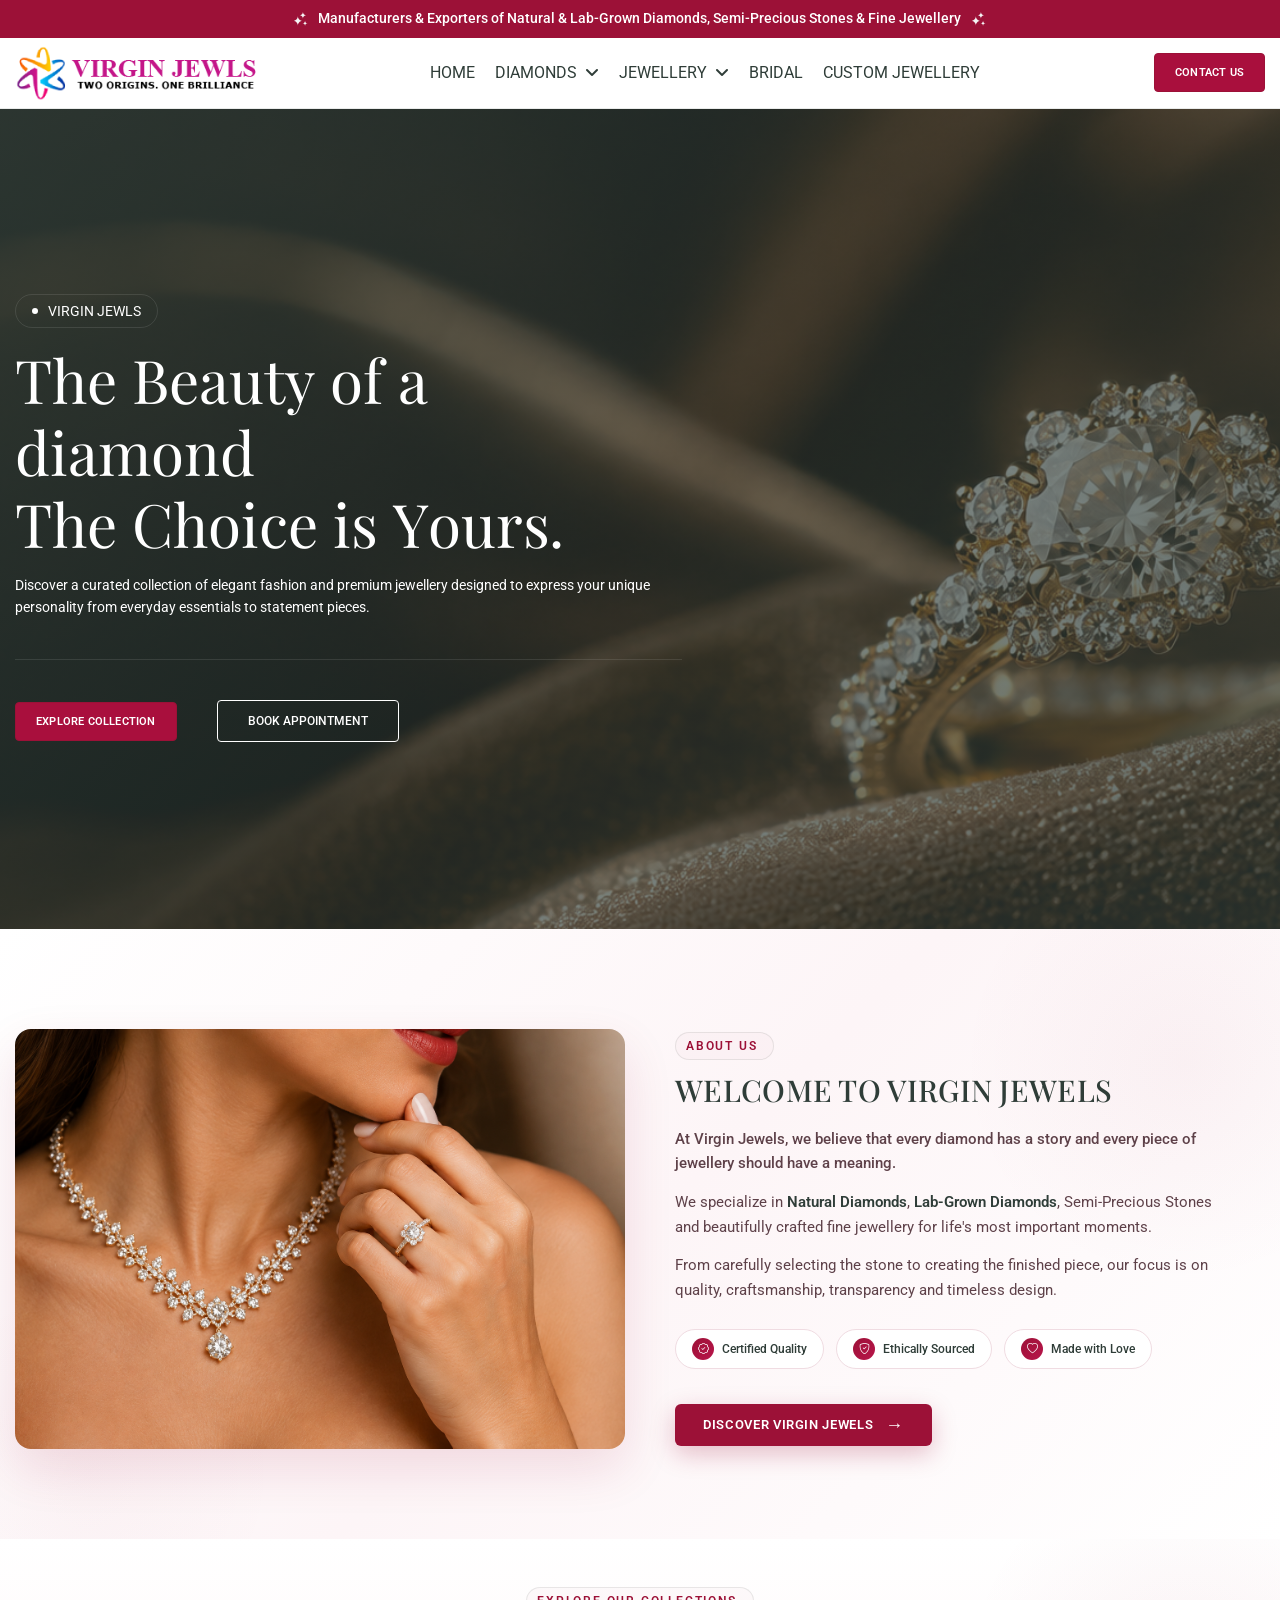
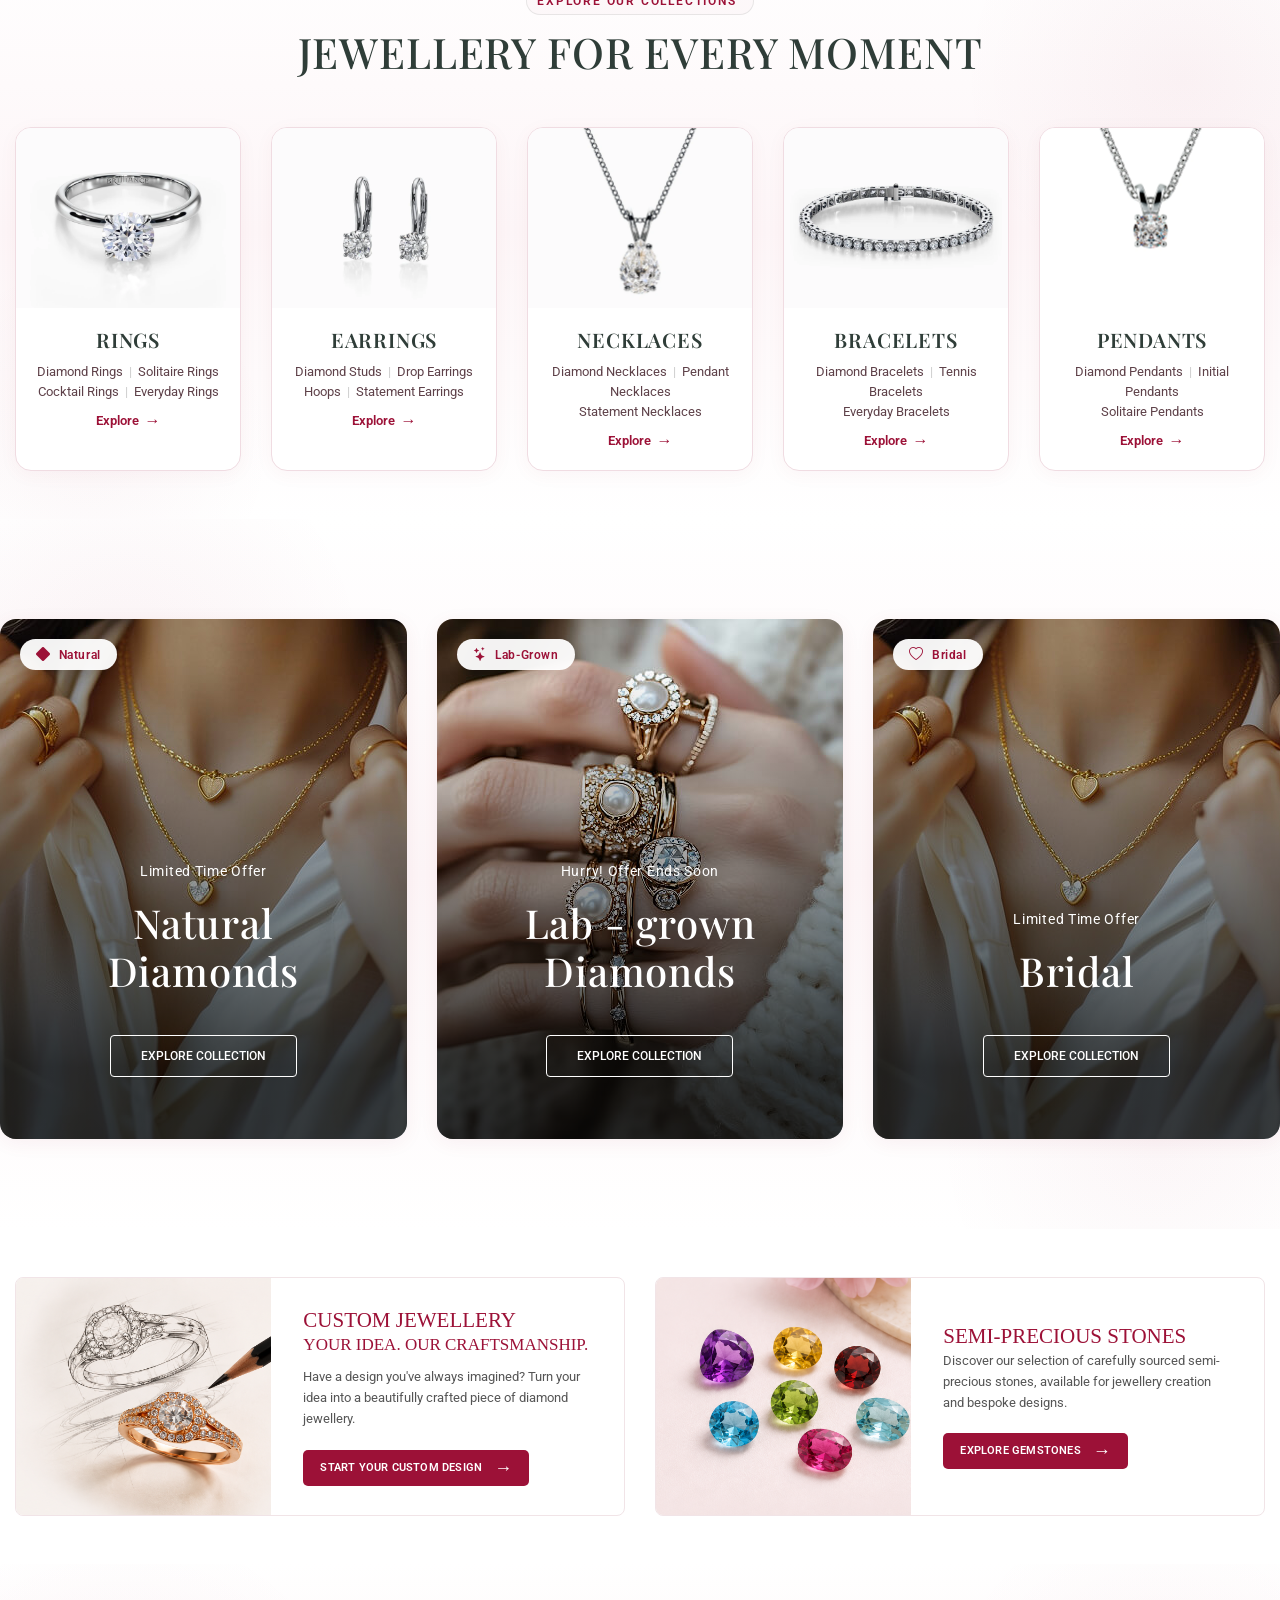
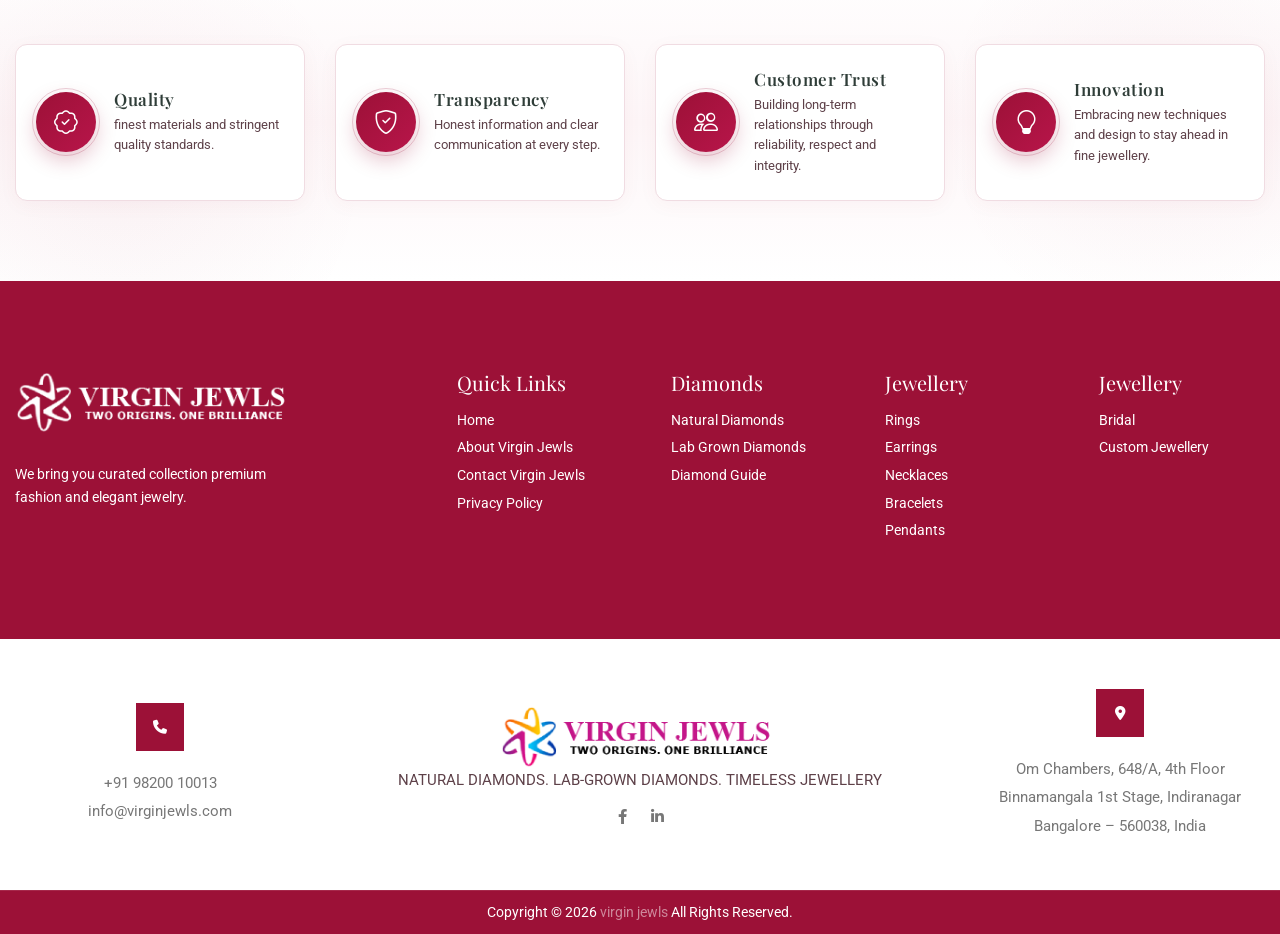
==== commit 58e4e400: "home page complete" ====
--- a/index.html
+++ b/index.html
@@ -27,6 +27,8 @@
     <link rel="stylesheet" href="css/swiper-bundle.min.css">
     <!-- Font Awesome Icon Css-->
     <link href="css/all.min.css" rel="stylesheet" media="screen">
+    <!-- Bootstrap Icons Css-->
+    <link rel="stylesheet" href="https://cdn.jsdelivr.net/npm/bootstrap-icons@1.11.3/font/bootstrap-icons.min.css">
     <!-- Animated Css -->
     <link href="css/animate.css" rel="stylesheet">
     <!-- Magnific Popup Core Css File -->
@@ -150,6 +152,7 @@
 
     <!-- Hero Section Start -->
     <div class="hero dark-section parallaxie">
+        <div class="hero-overlay"></div>
         <div class="container">
             <div class="row">
                 <div class="col-xl-7">
@@ -158,14 +161,15 @@
                         <!-- Section Title Start -->
                         <div class="section-title">
                             <span class="section-sub-title wow fadeInUp">Virgin Jewls</span>
-                            <h1 class="text-anime-style-3" data-cursor="-opaque">The Beauty of a diamond<br>The Choice is Yours.</h1>
+                            <h1 class="text-anime-style-3" data-cursor="-opaque">The Beauty of a diamond<br>The Choice
+                                is Yours.</h1>
                             <p class="wow fadeInUp" data-wow-delay="0.2s">Discover a curated collection of elegant
                                 fashion and premium jewellery designed to express your unique personality from everyday
                                 essentials to statement pieces.</p>
                         </div>
                         <!-- Section Title End -->
 
-                      
+
                         <!-- Hero Content Body Start -->
                         <div class="hero-content-body wow fadeInUp" data-wow-delay="0.6s">
                             <!-- Hero Button Start -->
@@ -174,13 +178,12 @@
                             </div>
                             <!-- Hero Button End -->
 
-                             <!-- Hero Button Start -->
+                            <!-- Hero Button Start -->
                             <div class="hero-btn">
-                                <a href="#" class="btn-default btn-highlighted">Explore Collection</a>
+                                <a href="#" class="btn-default btn-highlighted">Book Appointment</a>
                             </div>
                             <!-- Hero Button End -->
 
-                           
                         </div>
                         <!-- Hero Content Body End -->
                     </div>
@@ -191,7 +194,7 @@
     </div>
     <!-- Hero Section End -->
 
-    <section class="vj-about-section py-5">
+    <section class="vj-about-section">
         <div class="container">
             <div class="row align-items-center g-4 g-lg-5">
 
@@ -199,6 +202,7 @@
                 <div class="col-lg-6">
                     <div class="vj-about-image">
                         <img src="assets/home-2.png" alt="Virgin Jewels Jewellery" class="img-fluid">
+
                     </div>
                 </div>
 
@@ -208,14 +212,14 @@
 
                         <div class="vj-section-label">
                             <span>ABOUT US</span>
-                            <i></i>
+
                         </div>
 
                         <h2>
                             WELCOME TO VIRGIN JEWELS
                         </h2>
 
-                        <p>
+                        <p class="vj-about-lead">
                             At Virgin Jewels, we believe that every diamond has a
                             story and every piece of jewellery should have a meaning.
                         </p>
@@ -233,7 +237,28 @@
                             transparency and timeless design.
                         </p>
 
-                        <a href="#" class="vj-primary-btn">
+                        <div class="vj-about-highlights">
+                            <div class="vj-highlight-item">
+                                <div class="vj-highlight-icon">
+                                    <i class="bi bi-patch-check"></i>
+                                </div>
+                                <span>Certified Quality</span>
+                            </div>
+                            <div class="vj-highlight-item">
+                                <div class="vj-highlight-icon">
+                                    <i class="bi bi-shield-check"></i>
+                                </div>
+                                <span>Ethically Sourced</span>
+                            </div>
+                            <div class="vj-highlight-item">
+                                <div class="vj-highlight-icon">
+                                    <i class="bi bi-heart"></i>
+                                </div>
+                                <span>Made with Love</span>
+                            </div>
+                        </div>
+
+                        <a href="about-vigin-jewls.html" class="vj-primary-btn">
                             DISCOVER VIRGIN JEWELS
                             <span>→</span>
                         </a>
@@ -253,9 +278,7 @@
             <div class="vj-collections-heading text-center mb-4">
 
                 <div class="vj-section-label justify-content-center">
-                    <i></i>
                     <span>EXPLORE OUR COLLECTIONS</span>
-                    <i></i>
                 </div>
 
                 <h2>JEWELLERY FOR EVERY MOMENT</h2>
@@ -272,6 +295,7 @@
 
                         <div class="vj-card-image">
                             <img src="assets/bridal/image-1.webp" alt="Diamond Rings">
+                           
                         </div>
 
                         <div class="vj-card-content">
@@ -286,7 +310,7 @@
                                 Everyday Rings
                             </p>
 
-                            <a href="#" aria-label="Explore Rings">→</a>
+                            <a href="#" aria-label="Explore Rings">Explore <span>→</span></a>
                         </div>
 
                     </div>
@@ -299,6 +323,7 @@
 
                         <div class="vj-card-image">
                             <img src="assets/bridal/c-1.webp" alt="Diamond Earrings">
+                            
                         </div>
 
                         <div class="vj-card-content">
@@ -313,7 +338,7 @@
                                 Statement Earrings
                             </p>
 
-                            <a href="#" aria-label="Explore Earrings">→</a>
+                            <a href="#" aria-label="Explore Earrings">Explore <span>→</span></a>
                         </div>
 
                     </div>
@@ -326,6 +351,7 @@
 
                         <div class="vj-card-image">
                             <img src="assets/bridal/c-2.webp" alt="Diamond Necklaces">
+                            
                         </div>
 
                         <div class="vj-card-content">
@@ -338,7 +364,7 @@
                                 Statement Necklaces
                             </p>
 
-                            <a href="#" aria-label="Explore Necklaces">→</a>
+                            <a href="#" aria-label="Explore Necklaces">Explore <span>→</span></a>
                         </div>
 
                     </div>
@@ -351,6 +377,7 @@
 
                         <div class="vj-card-image">
                             <img src="assets/bridal/c-3.webp" alt="Diamond Bracelets">
+                            
                         </div>
 
                         <div class="vj-card-content">
@@ -363,7 +390,7 @@
                                 Everyday Bracelets
                             </p>
 
-                            <a href="#" aria-label="Explore Bracelets">→</a>
+                            <a href="#" aria-label="Explore Bracelets">Explore <span>→</span></a>
                         </div>
 
                     </div>
@@ -376,6 +403,7 @@
 
                         <div class="vj-card-image">
                             <img src="assets/bridal/c-4.webp" alt="Diamond Pendants">
+                            
                         </div>
 
                         <div class="vj-card-content">
@@ -388,7 +416,7 @@
                                 Solitaire Pendants
                             </p>
 
-                            <a href="#" aria-label="Explore Pendants">→</a>
+                            <a href="#" aria-label="Explore Pendants">Explore <span>→</span></a>
                         </div>
 
                     </div>
@@ -399,7 +427,7 @@
         </div>
     </section>
 
-    <!-- Our FAQ Section Start -->
+    <!-- Our Featured Section Start -->
     <div class="our-faqs">
         <div class="container">
             <div class="row limited-offer-item-list">
@@ -408,6 +436,10 @@
                         <figure>
                             <img src="images/limited-offer-image-1.jpg" alt="">
                         </figure>
+                        <div class="limited-offer-badge">
+                            <i class="bi bi-diamond-fill"></i>
+                            <span>Natural</span>
+                        </div>
                     </div>
                     <div class="limited-offer-item-body">
                         <div class="limited-offer-item-content">
@@ -427,6 +459,10 @@
                         <figure>
                             <img src="images/limited-offer-image-2.jpg" alt="">
                         </figure>
+                        <div class="limited-offer-badge">
+                            <i class="bi bi-stars"></i>
+                            <span>Lab-Grown</span>
+                        </div>
                     </div>
                     <div class="limited-offer-item-body">
                         <div class="limited-offer-item-content">
@@ -446,6 +482,10 @@
                         <figure>
                             <img src="images/limited-offer-image-1.jpg" alt="">
                         </figure>
+                        <div class="limited-offer-badge">
+                            <i class="bi bi-heart"></i>
+                            <span>Bridal</span>
+                        </div>
                     </div>
                     <div class="limited-offer-item-body">
                         <div class="limited-offer-item-content">
@@ -461,7 +501,7 @@
             </div>
         </div>
     </div>
-    <!-- Our FAQ Section End -->
+    <!-- Our Featured Section End -->
 
     <section class="custom-gemstone-section py-5">
         <div class="container">
@@ -473,6 +513,9 @@
 
                         <div class="promo-image">
                             <img src="assets/bg-custom-1.png" alt="Custom Jewellery">
+                            <div class="promo-card-icon">
+                                <i class="bi bi-palette"></i>
+                            </div>
                         </div>
 
                         <div class="promo-content">
@@ -502,6 +545,9 @@
 
                         <div class="promo-image">
                             <img src="assets/bg-home-2.png" alt="Semi-Precious Stones">
+                            <div class="promo-card-icon">
+                                <i class="bi bi-gem"></i>
+                            </div>
                         </div>
 
                         <div class="promo-content">
@@ -536,7 +582,7 @@
                         <!-- Hero Info Item Start -->
                         <div class="key-benefit-item wow fadeInUp">
                             <div class="icon-box">
-                                <img src="images/icon-key-benefit-item-1.svg" alt="">
+                                <i class="bi bi-patch-check"></i>
                             </div>
                             <div class="key-benefit-item-content">
                                 <h3>Quality</h3>
@@ -548,10 +594,10 @@
                         <!-- Hero Info Item Start -->
                         <div class="key-benefit-item wow fadeInUp" data-wow-delay="0.2s">
                             <div class="icon-box">
-                                <img src="images/icon-key-benefit-item-2.svg" alt="">
+                                <i class="bi bi-shield-check"></i>
                             </div>
                             <div class="key-benefit-item-content">
-                                <h3>Transperency</h3>
+                                <h3>Transparency</h3>
                                 <p>Honest information and clear communication at every step.</p>
                             </div>
                         </div>
@@ -560,10 +606,10 @@
                         <!-- Hero Info Item Start -->
                         <div class="key-benefit-item wow fadeInUp" data-wow-delay="0.4s">
                             <div class="icon-box">
-                                <img src="images/icon-key-benefit-item-3.svg" alt="">
+                                <i class="bi bi-people"></i>
                             </div>
                             <div class="key-benefit-item-content">
-                                <h3>Customer trust</h3>
+                                <h3>Customer Trust</h3>
                                 <p>Building long-term relationships through reliability, respect and integrity.</p>
                             </div>
                         </div>
@@ -572,7 +618,7 @@
                         <!-- Hero Info Item Start -->
                         <div class="key-benefit-item wow fadeInUp" data-wow-delay="0.6s">
                             <div class="icon-box">
-                                <img src="images/icon-key-benefit-item-4.svg" alt="">
+                                <i class="bi bi-lightbulb"></i>
                             </div>
                             <div class="key-benefit-item-content">
                                 <h3>Innovation</h3>
--- a/css/custom.css
+++ b/css/custom.css
@@ -232,7 +232,7 @@
 	position: relative;
 	display: inline-block;
 	font-family: var(--default-font);
-	font-size: 14px;
+	font-size: 12px;
 	font-weight: 500;
 	line-height: 1em;
 	text-transform: uppercase;
@@ -240,7 +240,7 @@
 	color: var(--primary-color);
 	border: 1px solid var(--accent-color);
 	border-radius: 4px;
-	padding: 17px 30px;
+	padding: 14px 30px;
 	overflow: hidden;
 	transition: all 0.4s ease-in-out;
 	z-index: 1;
@@ -1174,10 +1174,27 @@
 	background-position: center center;
 	background-size: cover;
 	padding: 185px 0;
+	overflow: hidden;
+}
+
+.hero-overlay {
+	position: absolute;
+	top: 0;
+	left: 0;
+	right: 0;
+	bottom: 0;
+	background: linear-gradient(135deg, rgba(47, 61, 56, 0.85) 0%, rgba(47, 61, 56, 0.6) 50%, rgba(47, 61, 56, 0.75) 100%);
+	z-index: 1;
+}
+
+.hero .container {
+	position: relative;
+	z-index: 2;
 }
 
 .hero-content {
 	margin-right: 50px;
+	position: relative;
 }
 
 .hero-content-list ul {
@@ -1220,7 +1237,45 @@
 	gap: 20px 40px;
 	border-top: 1px solid var(--dark-divider-color);
 	padding-top: 40px;
-	margin-top: 80px;
+	/* margin-top: 80px; */
+}
+
+/* Hero Stats */
+
+.hero-stats {
+	display: flex;
+	align-items: center;
+	gap: 30px;
+	margin-bottom: 40px;
+	flex-wrap: wrap;
+}
+
+.hero-stat-item {
+	display: flex;
+	flex-direction: column;
+	gap: 4px;
+}
+
+.hero-stat-number {
+	font-family: var(--accent-font);
+	font-size: 32px;
+	font-weight: 600;
+	color: var(--white-color);
+	line-height: 1;
+}
+
+.hero-stat-label {
+	font-size: 12px;
+	font-weight: 500;
+	color: rgba(255, 255, 255, 0.75);
+	text-transform: uppercase;
+	letter-spacing: 0.08em;
+}
+
+.hero-stat-divider {
+	width: 1px;
+	height: 40px;
+	background: rgba(255, 255, 255, 0.25);
 }
 
 .google-rating-box {
@@ -2041,7 +2096,34 @@
 /****************************************/
 
 .our-faqs {
-	padding: 90px 0;
+	position: relative;
+	background: linear-gradient(180deg, #fff 0%, #fdf5f7 50%, #fff 100%);
+	padding: 100px 0 90px;
+	overflow: hidden;
+}
+
+.our-faqs::before {
+	content: '';
+	position: absolute;
+	top: -15%;
+	left: -10%;
+	width: 500px;
+	height: 500px;
+	background: radial-gradient(circle, rgba(156, 17, 55, 0.04) 0%, transparent 70%);
+	border-radius: 50%;
+	pointer-events: none;
+}
+
+.our-faqs::after {
+	content: '';
+	position: absolute;
+	bottom: -20%;
+	right: -8%;
+	width: 450px;
+	height: 450px;
+	background: radial-gradient(circle, rgba(156, 17, 55, 0.03) 0%, transparent 70%);
+	border-radius: 50%;
+	pointer-events: none;
 }
 
 .faqs-content-box {
@@ -2109,8 +2191,15 @@
 	position: relative;
 	width: calc(33.333% - 20px);
 	min-height: 520px;
-	border-radius: 4px;
+	border-radius: 16px;
 	overflow: hidden;
+	transition: all 0.5s cubic-bezier(0.4, 0, 0.2, 1);
+	box-shadow: 0 4px 20px rgba(156, 17, 55, 0.06);
+}
+
+.limited-offer-item:hover {
+	transform: translateY(-8px);
+	box-shadow: 0 20px 50px rgba(156, 17, 55, 0.15);
 }
 
 .limited-offer-image {
@@ -2150,7 +2239,36 @@
 }
 
 .limited-offer-item:hover .limited-offer-image img {
-	transform: scale(1.03);
+	transform: scale(1.05);
+}
+
+.limited-offer-badge {
+	position: absolute;
+	top: 20px;
+	left: 20px;
+	display: inline-flex;
+	align-items: center;
+	gap: 8px;
+	background: rgba(255, 255, 255, 0.95);
+	backdrop-filter: blur(10px);
+	padding: 8px 16px;
+	border-radius: 100px;
+	font-size: 12px;
+	font-weight: 600;
+	color: var(--accent-color);
+	letter-spacing: 0.05em;
+	box-shadow: 0 4px 15px rgba(0, 0, 0, 0.08);
+	z-index: 3;
+	transition: all 0.3s ease;
+}
+
+.limited-offer-badge i {
+	font-size: 14px;
+}
+
+.limited-offer-item:hover .limited-offer-badge {
+	background: var(--accent-color);
+	color: #fff;
 }
 
 .limited-offer-item-body {
@@ -2168,11 +2286,15 @@
 	line-height: normal;
 	color: var(--white-color);
 	margin-bottom: 20px;
+	letter-spacing: 0.05em;
 }
 
 .limited-offer-item-content h2 {
 	font-size: 40px;
 	color: var(--white-color);
+	font-family: var(--accent-font);
+	font-weight: 500;
+	letter-spacing: 0.02em;
 }
 
 .limited-offer-btn {
@@ -8396,10 +8518,11 @@
 	position: absolute;
 	top: 0;
 	bottom: 0;
+	color:#000000;
 	left: 50%;
 	right: 50%;
 	opacity: 0;
-	background-color: var(--white-color);
+	/* background-color: var(--white-color); */
 	transition: all 0.4s ease-in-out;
 	z-index: -1;
 }
@@ -12061,102 +12184,375 @@
 ========================================= */
 
 .vj-about-section {
-    background: #fff;
-}
+	position: relative;
+	background: linear-gradient(135deg, #fff 0%, #fdf5f7 50%, #fff 100%);
+	padding: 100px 0 90px;
+	overflow: hidden;
+}
+
+.vj-about-section::before {
+	content: '';
+	position: absolute;
+	top: -15%;
+	right: -10%;
+	width: 450px;
+	height: 450px;
+	background: radial-gradient(circle, rgba(156, 17, 55, 0.04) 0%, transparent 70%);
+	border-radius: 50%;
+	pointer-events: none;
+}
+
+.vj-about-section::after {
+	content: '';
+	position: absolute;
+	bottom: -20%;
+	left: -8%;
+	width: 380px;
+	height: 380px;
+	background: radial-gradient(circle, rgba(156, 17, 55, 0.03) 0%, transparent 70%);
+	border-radius: 50%;
+	pointer-events: none;
+}
+
+/* Image */
 
 .vj-about-image {
-    overflow: hidden;
-    border-radius: 6px;
+	position: relative;
+	overflow: hidden;
+	border-radius: 16px;
+	box-shadow: 0 20px 50px rgba(156, 17, 55, 0.12);
+	transition: all 0.5s cubic-bezier(0.4, 0, 0.2, 1);
+}
+
+.vj-about-image:hover {
+	transform: translateY(-8px);
+	box-shadow: 0 30px 60px rgba(156, 17, 55, 0.18);
 }
 
 .vj-about-image img {
-    width: 100%;
-    height: 360px;
-    object-fit: cover;
-    display: block;
+	width: 100%;
+	height: 420px;
+	object-fit: cover;
+	display: block;
+	transition: transform 0.6s ease;
+}
+
+.vj-about-image:hover img {
+	transform: scale(1.05);
+}
+
+.vj-about-image-badge {
+	position: absolute;
+	bottom: 20px;
+	left: 20px;
+	background: rgba(255, 255, 255, 0.95);
+	backdrop-filter: blur(10px);
+	padding: 10px 20px;
+	border-radius: 100px;
+	font-family: var(--default-font);
+	font-size: 13px;
+	font-weight: 600;
+	color: var(--accent-color);
+	letter-spacing: 0.05em;
+	box-shadow: 0 4px 15px rgba(0, 0, 0, 0.08);
+	z-index: 2;
 }
 
 
 /* About Content */
 
 .vj-about-content {
-    padding-left: 15px;
+	position: relative;
+	padding-left: 20px;
 }
 
 .vj-section-label {
-    display: flex;
-    align-items: center;
-    gap: 10px;
-    margin-bottom: 7px;
+	display: inline-flex;
+	align-items: center;
+	gap: 10px;
+	margin-bottom: 12px;
+	padding: 6px 16px 6px 10px;
+	border: 1px solid var(--divider-color);
+	border-radius: 100px;
+	background: rgba(156, 17, 55, 0.02);
 }
 
 .vj-section-label span {
-    color: #9c1137;
-    font-size: 11px;
-    font-weight: 600;
-    letter-spacing: 2px;
+	color: var(--accent-color);
+	font-family: var(--default-font);
+	font-size: 12px;
+	font-weight: 600;
+	letter-spacing: 0.15em;
 }
 
 .vj-section-label i {
-    display: block;
-    width: 45px;
-    height: 1px;
-    background: #9c1137;
+	width: 20px;
+	height: 20px;
+	border-radius: 50%;
+	background: var(--accent-color);
+	position: relative;
+}
+
+.vj-section-label i::before {
+	content: '';
+	position: absolute;
+	top: 50%;
+	left: 50%;
+	transform: translate(-50%, -50%);
+	width: 6px;
+	height: 6px;
+	background: #fff;
+	border-radius: 50%;
 }
 
 .vj-about-content h2,
 .vj-collections-heading h2 {
-    color: #8f1236;
-    font-family: Georgia, "Times New Roman", serif;
-    font-size: 28px;
-    font-weight: 500;
-    margin-bottom: 15px;
+	color: var(--primary-color);
+	font-family: var(--accent-font);
+	font-size: 30px;
+	font-weight: 500;
+	line-height: 1.2em;
+	letter-spacing: 0.01em;
+	margin-bottom: 20px;
+}
+
+.vj-about-lead {
+	font-size: 16px;
+	font-weight: 500;
+	color: var(--primary-color);
+	line-height: 1.7;
 }
 
 .vj-about-content p {
-    color: #444;
-    font-size: 14px;
-    line-height: 1.65;
-    margin-bottom: 13px;
-    max-width: 590px;
+	color: var(--text-color);
+	font-size: 14.5px;
+	line-height: 1.7;
+	margin-bottom: 14px;
+	max-width: 540px;
 }
 
 .vj-about-content strong {
-    font-weight: 600;
-    color: #333;
+	font-weight: 600;
+	color: var(--primary-color);
+}
+
+
+/* Highlights */
+
+.vj-about-highlights {
+	display: flex;
+	flex-wrap: wrap;
+	gap: 12px;
+	margin: 25px 0 30px;
+}
+
+.vj-highlight-item {
+	display: inline-flex;
+	align-items: center;
+	gap: 8px;
+	padding: 8px 16px;
+	background: #fff;
+	border: 1px solid #f0dce2;
+	border-radius: 100px;
+	font-size: 12px;
+	font-weight: 500;
+	color: var(--primary-color);
+	transition: all 0.3s ease;
+}
+
+.vj-highlight-item:hover {
+	border-color: var(--accent-color);
+	background: rgba(156, 17, 55, 0.03);
+	transform: translateY(-2px);
+}
+
+.vj-highlight-icon {
+	width: 22px;
+	height: 22px;
+	border-radius: 50%;
+	background: linear-gradient(135deg, var(--accent-color) 0%, #b8154a 100%);
+	color: #fff;
+	display: flex;
+	align-items: center;
+	justify-content: center;
+	font-size: 11px;
 }
 
 
 /* Button */
 
 .vj-primary-btn {
-    display: inline-flex;
-    align-items: center;
-    gap: 13px;
-    margin-top: 5px;
-
-    padding: 11px 17px;
-
-    background: #a70d3c;
-    color: #fff;
-
-    text-decoration: none;
-    font-size: 11px;
-    font-weight: 600;
-
-    border-radius: 5px;
-
-    transition: all 0.3s ease;
+	display: inline-flex;
+	align-items: center;
+	gap: 12px;
+	margin-top: 5px;
+	padding: 14px 28px;
+	background: var(--accent-color);
+	color: #fff;
+	text-decoration: none;
+	font-family: var(--default-font);
+	font-size: 13px;
+	font-weight: 600;
+	letter-spacing: 0.05em;
+	border-radius: 6px;
+	box-shadow: 0 8px 25px rgba(156, 17, 55, 0.25);
+	position: relative;
+	overflow: hidden;
+	z-index: 1;
+	transition: all 0.4s ease-in-out;
+}
+
+.vj-primary-btn::after {
+	content: '';
+	position: absolute;
+	top: 0;
+	bottom: 0;
+	left: 50%;
+	right: 50%;
+	opacity: 0;
+	background-color: var(--primary-color);
+	transition: all 0.4s ease-in-out;
+	z-index: -1;
+}
+
+.vj-primary-btn:hover::after {
+	left: 0;
+	right: 0;
+	opacity: 1;
 }
 
 .vj-primary-btn:hover {
-    background: #850b31;
-    color: #fff;
+	color: #fff;
+	transform: translateY(-3px);
+	box-shadow: 0 12px 30px rgba(156, 17, 55, 0.35);
 }
 
 .vj-primary-btn span {
-    font-size: 18px;
-    line-height: 10px;
+	font-size: 18px;
+	line-height: 10px;
+	transition: transform 0.3s ease;
+}
+
+.vj-primary-btn:hover span {
+	transform: translateX(4px);
+}
+
+
+/* =========================================
+   TABLET
+========================================= */
+
+@media (max-width: 991.98px) {
+
+	.vj-about-section {
+		padding: 80px 0 70px;
+	}
+
+	.vj-about-image img {
+		height: 350px;
+	}
+
+	.vj-about-content {
+		padding-left: 0;
+		padding-top: 10px;
+	}
+
+	.vj-about-content h2 {
+		font-size: 34px;
+	}
+
+	.vj-about-content p {
+		font-size: 14px;
+		max-width: 100%;
+	}
+}
+
+
+/* =========================================
+   MOBILE
+========================================= */
+
+@media (max-width: 767.98px) {
+
+	.vj-about-section {
+		padding: 60px 0 50px;
+	}
+
+	.vj-about-image img {
+		height: 280px;
+	}
+
+	.vj-about-image-badge {
+		bottom: 15px;
+		left: 15px;
+		padding: 8px 16px;
+		font-size: 11px;
+	}
+
+	.vj-about-content {
+		padding-top: 5px;
+	}
+
+	.vj-about-content h2 {
+		font-size: 28px;
+	}
+
+	.vj-about-lead {
+		font-size: 15px;
+	}
+
+	.vj-about-content p {
+		font-size: 13.5px;
+	}
+
+	.vj-about-highlights {
+		gap: 8px;
+		margin: 20px 0 25px;
+	}
+
+	.vj-highlight-item {
+		padding: 7px 14px;
+		font-size: 11px;
+	}
+
+	.vj-primary-btn {
+		font-size: 12px;
+		padding: 12px 24px;
+	}
+}
+
+
+/* =========================================
+   VERY SMALL DEVICES
+========================================= */
+
+@media (max-width: 375px) {
+
+	.vj-about-section {
+		padding: 50px 0 40px;
+	}
+
+	.vj-about-image img {
+		height: 240px;
+	}
+
+	.vj-about-content h2 {
+		font-size: 24px;
+	}
+
+	.vj-about-content p {
+		font-size: 13px;
+	}
+
+	.vj-highlight-item {
+		padding: 6px 12px;
+		font-size: 10px;
+	}
+
+	.vj-primary-btn {
+		font-size: 11px;
+		padding: 10px 20px;
+	}
 }
 
 
@@ -12165,19 +12561,53 @@
 ========================================= */
 
 .vj-collections-section {
-    background: #fff;
+	position: relative;
+	background: linear-gradient(180deg, #fff 0%, #fdf5f7 50%, #fff 100%);
+	padding: 100px 0 90px;
+	overflow: hidden;
+}
+
+.vj-collections-section::before {
+	content: '';
+	position: absolute;
+	top: -15%;
+	right: -10%;
+	width: 450px;
+	height: 450px;
+	background: radial-gradient(circle, rgba(156, 17, 55, 0.04) 0%, transparent 70%);
+	border-radius: 50%;
+	pointer-events: none;
+}
+
+.vj-collections-section::after {
+	content: '';
+	position: absolute;
+	bottom: -20%;
+	left: -8%;
+	width: 380px;
+	height: 380px;
+	background: radial-gradient(circle, rgba(156, 17, 55, 0.03) 0%, transparent 70%);
+	border-radius: 50%;
+	pointer-events: none;
 }
 
 .vj-collections-heading {
-    margin-bottom: 25px !important;
+	position: relative;
+	z-index: 1;
+	margin-bottom: 50px !important;
 }
 
 .vj-collections-heading .vj-section-label {
-    justify-content: center;
+	justify-content: center;
 }
 
 .vj-collections-heading h2 {
-    margin-bottom: 0;
+	margin-bottom: 0;
+	color: var(--primary-color);
+	font-family: var(--accent-font);
+	font-size: 42px;
+	font-weight: 500;
+	letter-spacing: 0.02em;
 }
 
 
@@ -12186,88 +12616,146 @@
 ========================================= */
 
 .vj-collection-card {
-    background: #fff;
-    border: 1px solid #eee4e6;
-    border-radius: 8px;
-    overflow: hidden;
-
-    transition: transform 0.3s ease,
-                box-shadow 0.3s ease;
+	position: relative;
+	background: #fff;
+	border: 1px solid #f0dce2;
+	border-radius: 16px;
+	overflow: hidden;
+	transition: all 0.5s cubic-bezier(0.4, 0, 0.2, 1);
+	box-shadow: 0 4px 20px rgba(156, 17, 55, 0.04);
+	z-index: 1;
+}
+
+.vj-collection-card::before {
+	content: '';
+	position: absolute;
+	top: 0;
+	left: 0;
+	right: 0;
+	height: 4px;
+	background: linear-gradient(90deg, var(--accent-color), #d4a0b5);
+	opacity: 0;
+	transition: opacity 0.4s ease;
+	z-index: 3;
+}
+
+.vj-collection-card:hover::before {
+	opacity: 1;
 }
 
 .vj-collection-card:hover {
-    transform: translateY(-4px);
-    box-shadow: 0 10px 25px rgba(156, 17, 55, 0.08);
+	transform: translateY(-8px);
+	box-shadow: 0 20px 50px rgba(156, 17, 55, 0.12);
+	border-color: #e8c4cf;
 }
 
 
 /* Card Image */
 
 .vj-card-image {
-    width: 100%;
-    height: 145px;
-    overflow: hidden;
-    background: #faf5f2;
+	position: relative;
+	width: 100%;
+	height: 180px;
+	overflow: hidden;
+	background: #faf5f2;
 }
 
 .vj-card-image img {
-    width: 100%;
-    height: 100%;
-    object-fit: cover;
-    display: block;
-    transition: transform 0.4s ease;
+	width: 100%;
+	height: 100%;
+	object-fit: cover;
+	display: block;
+	transition: transform 0.5s ease;
 }
 
 .vj-collection-card:hover .vj-card-image img {
-    transform: scale(1.04);
+	transform: scale(1.06);
+}
+
+.vj-card-icon {
+	position: absolute;
+	bottom: 12px;
+	right: 12px;
+	width: 44px;
+	height: 44px;
+	border-radius: 50%;
+	background: rgba(255, 255, 255, 0.95);
+	backdrop-filter: blur(10px);
+	color: var(--accent-color);
+	display: flex;
+	align-items: center;
+	justify-content: center;
+	font-size: 18px;
+	box-shadow: 0 4px 15px rgba(0, 0, 0, 0.08);
+	z-index: 2;
+	transition: all 0.4s ease;
+}
+
+.vj-collection-card:hover .vj-card-icon {
+	background: var(--accent-color);
+	color: #fff;
+	transform: scale(1.1) rotate(10deg);
 }
 
 
 /* Card Content */
 
 .vj-card-content {
-    text-align: center;
-    padding: 13px 8px 12px;
+	position: relative;
+	text-align: center;
+	padding: 20px 16px 22px;
+	z-index: 2;
 }
 
 .vj-card-content h3 {
-    color: #8f1236;
-    font-size: 20px;
-    font-weight: 500;
-
-    margin: 0 0 8px;
+	color: var(--primary-color);
+	font-family: var(--accent-font);
+	font-size: 20px;
+	font-weight: 600;
+	margin: 0 0 10px;
+	letter-spacing: 0.04em;
+	transition: color 0.3s ease;
+}
+
+.vj-collection-card:hover .vj-card-content h3 {
+	color: var(--accent-color);
 }
 
 .vj-card-content p {
-    color: #444;
-    font-size: 14px;
-    line-height: 1.55;
-
-    min-height: 32px;
-    margin: 0;
+	color: var(--text-color);
+	font-size: 13px;
+	line-height: 1.55;
+	margin: 0;
 }
 
 .vj-card-content p span {
-    color: #aaa;
-    margin: 0 3px;
+	color: #ccc;
+	margin: 0 3px;
 }
 
 .vj-card-content a {
-    display: inline-block;
-
-    margin-top: 7px;
-
-    color: #9c1137;
-    text-decoration: none;
-
-    font-size: 20px;
-    line-height: 1;
-
-    transition: transform 0.3s ease;
+	display: inline-flex;
+	align-items: center;
+	gap: 6px;
+	margin-top: 12px;
+	color: var(--accent-color);
+	font-size: 13px;
+	font-weight: 600;
+	text-decoration: none;
+	transition: all 0.3s ease;
+}
+
+.vj-card-content a span {
+	font-size: 16px;
+	transition: transform 0.3s ease;
 }
 
 .vj-card-content a:hover {
-    transform: translateX(4px);
+	color: var(--primary-color);
+}
+
+.vj-card-content a:hover span {
+	transform: translateX(4px);
 }
 
 
@@ -12304,7 +12792,7 @@
 
     .vj-about-content h2,
     .vj-collections-heading h2 {
-        font-size: 22px;
+        font-size: 20px;
         line-height: 1.25;
     }
 
@@ -12355,4 +12843,150 @@
         height: 220px;
     }
 
-}+}
+/* =========================================
+   ENHANCED KEY BENEFIT BOX
+========================================= */
+
+.key-benefit-box {
+	position: relative;
+	background: linear-gradient(180deg, #fff 0%, #fdf5f7 50%, #fff 100%);
+	padding: 80px 0;
+	overflow: hidden;
+}
+
+.key-benefit-box::before {
+	content: '';
+	position: absolute;
+	top: -15%;
+	left: -10%;
+	width: 500px;
+	height: 500px;
+	background: radial-gradient(circle, rgba(156, 17, 55, 0.04) 0%, transparent 70%);
+	border-radius: 50%;
+	pointer-events: none;
+}
+
+.key-benefit-box::after {
+	content: '';
+	position: absolute;
+	bottom: -20%;
+	right: -8%;
+	width: 450px;
+	height: 450px;
+	background: radial-gradient(circle, rgba(156, 17, 55, 0.03) 0%, transparent 70%);
+	border-radius: 50%;
+	pointer-events: none;
+}
+
+.key-benefit-item-list {
+	display: flex;
+	flex-wrap: wrap;
+	gap: 30px;
+	position: relative;
+	z-index: 1;
+}
+
+.key-benefit-item {
+	width: calc(25% - 22.5px);
+	display: flex;
+	flex-wrap: wrap;
+	align-items: center;
+	gap: 18px;
+	padding: 24px 20px;
+	background: #fff;
+	border: 1px solid #f0dce2;
+	border-radius: 12px;
+	transition: all 0.5s cubic-bezier(0.4, 0, 0.2, 1);
+	box-shadow: 0 4px 20px rgba(156, 17, 55, 0.04);
+	position: relative;
+	overflow: hidden;
+}
+
+.key-benefit-item::before {
+	content: '';
+	position: absolute;
+	top: 0;
+	left: 0;
+	right: 0;
+	height: 3px;
+	background: linear-gradient(90deg, var(--accent-color), #d4a0b5);
+	opacity: 0;
+	transition: opacity 0.4s ease;
+}
+
+.key-benefit-item:hover::before {
+	opacity: 1;
+}
+
+.key-benefit-item:hover {
+	transform: translateY(-6px);
+	box-shadow: 0 16px 40px rgba(156, 17, 55, 0.10);
+	border-color: #e8c4cf;
+}
+
+.key-benefit-item .icon-box {
+	width: 60px;
+	height: 60px;
+	min-width: 60px;
+	border-radius: 50%;
+	background: linear-gradient(135deg, var(--accent-color) 0%, #b8154a 100%);
+	color: #fff;
+	display: flex;
+	align-items: center;
+	justify-content: center;
+	font-size: 24px;
+	box-shadow: 0 8px 20px rgba(156, 17, 55, 0.25);
+	position: relative;
+	transition: all 0.5s cubic-bezier(0.4, 0, 0.2, 1);
+}
+
+.key-benefit-item .icon-box::after {
+	content: '';
+	position: absolute;
+	inset: -4px;
+	border-radius: 50%;
+	border: 1px solid rgba(156, 17, 55, 0.2);
+	transition: all 0.5s cubic-bezier(0.4, 0, 0.2, 1);
+}
+
+.key-benefit-item:hover .icon-box {
+	transform: scale(1.08);
+	box-shadow: 0 12px 28px rgba(156, 17, 55, 0.35);
+}
+
+.key-benefit-item:hover .icon-box::after {
+	inset: -7px;
+	border-color: rgba(156, 17, 55, 0.4);
+}
+
+.key-benefit-item .icon-box img {
+	width: 100%;
+	max-width: 28px;
+	filter: brightness(0) invert(1);
+}
+
+.key-benefit-item-content {
+	flex: 1;
+	width: auto;
+}
+
+.key-benefit-item-content h3 {
+	font-size: 17px;
+	font-weight: 600;
+	color: var(--primary-color);
+	margin: 0 0 6px;
+	letter-spacing: 0.03em;
+	transition: color 0.3s ease;
+}
+
+.key-benefit-item:hover .key-benefit-item-content h3 {
+	color: var(--accent-color);
+}
+
+.key-benefit-item-content p {
+	color: var(--text-color);
+	font-size: 13px;
+	line-height: 1.55;
+	margin: 0;
+}
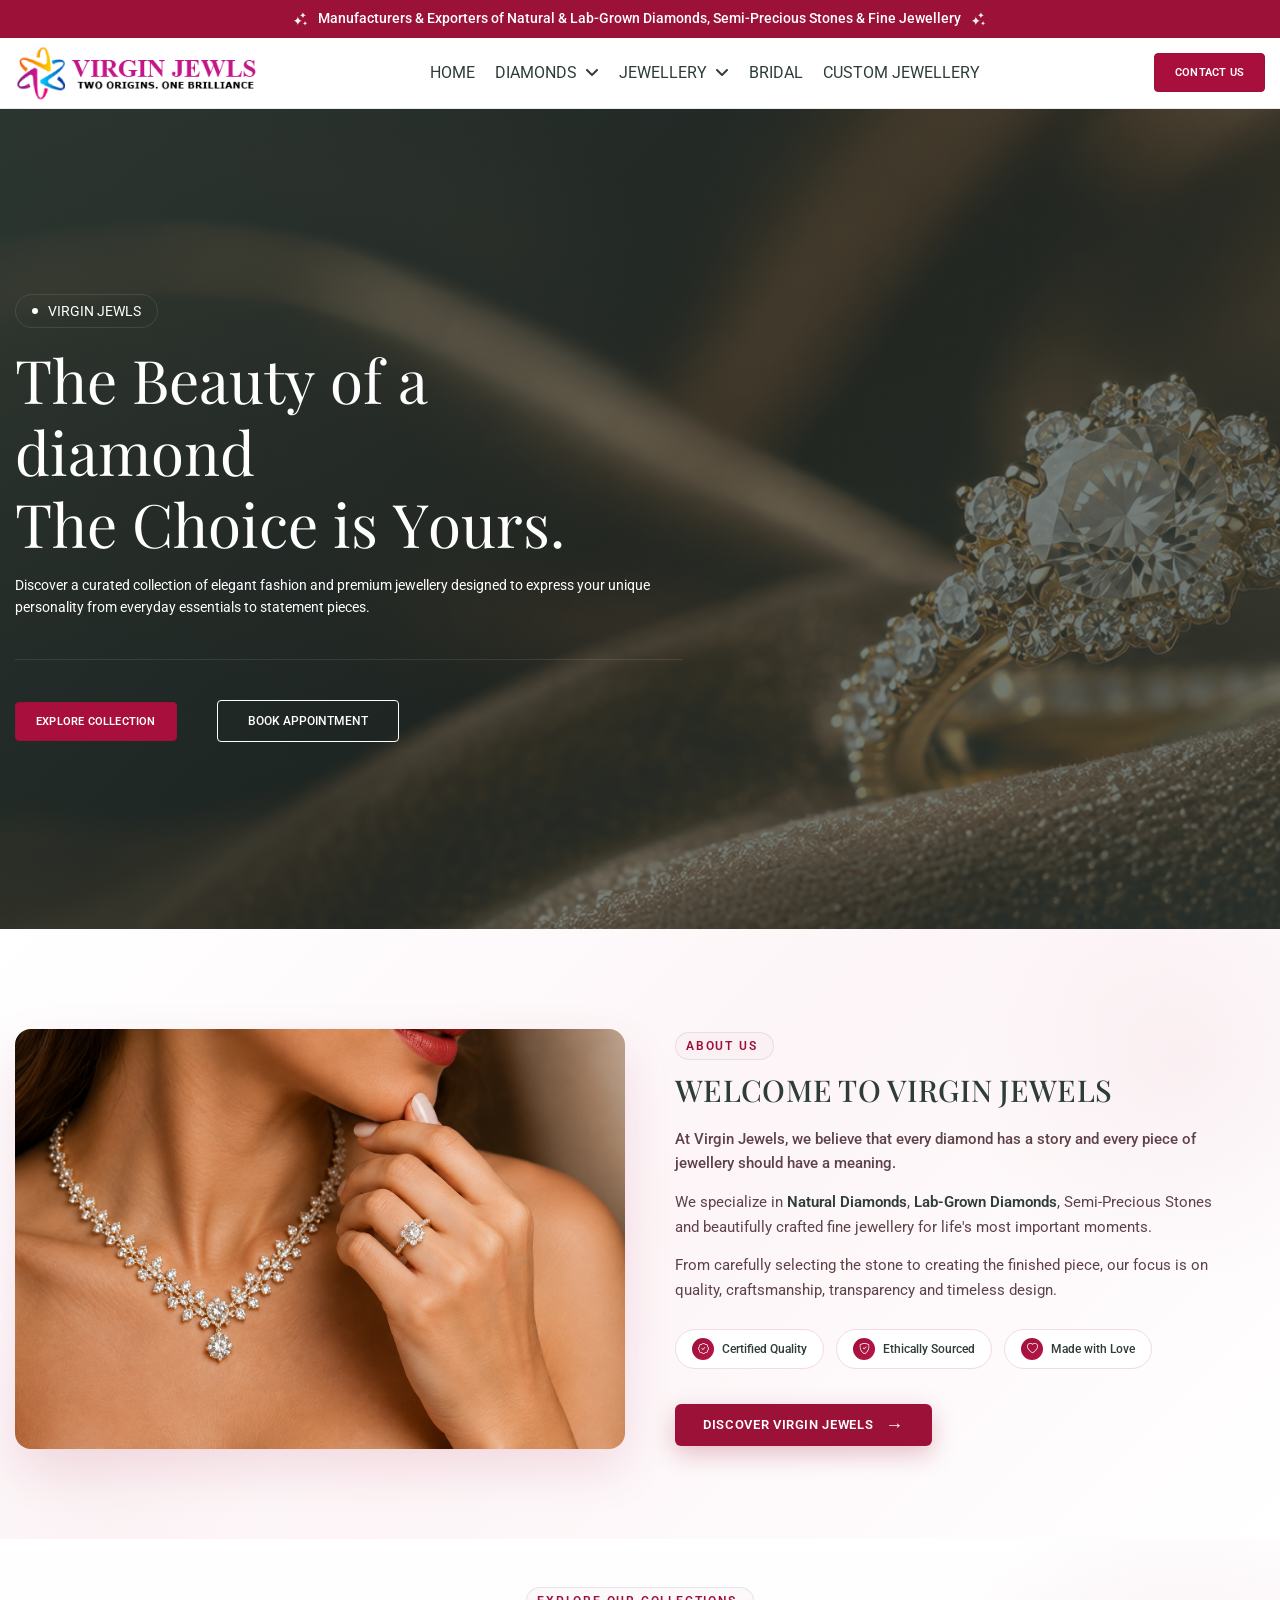
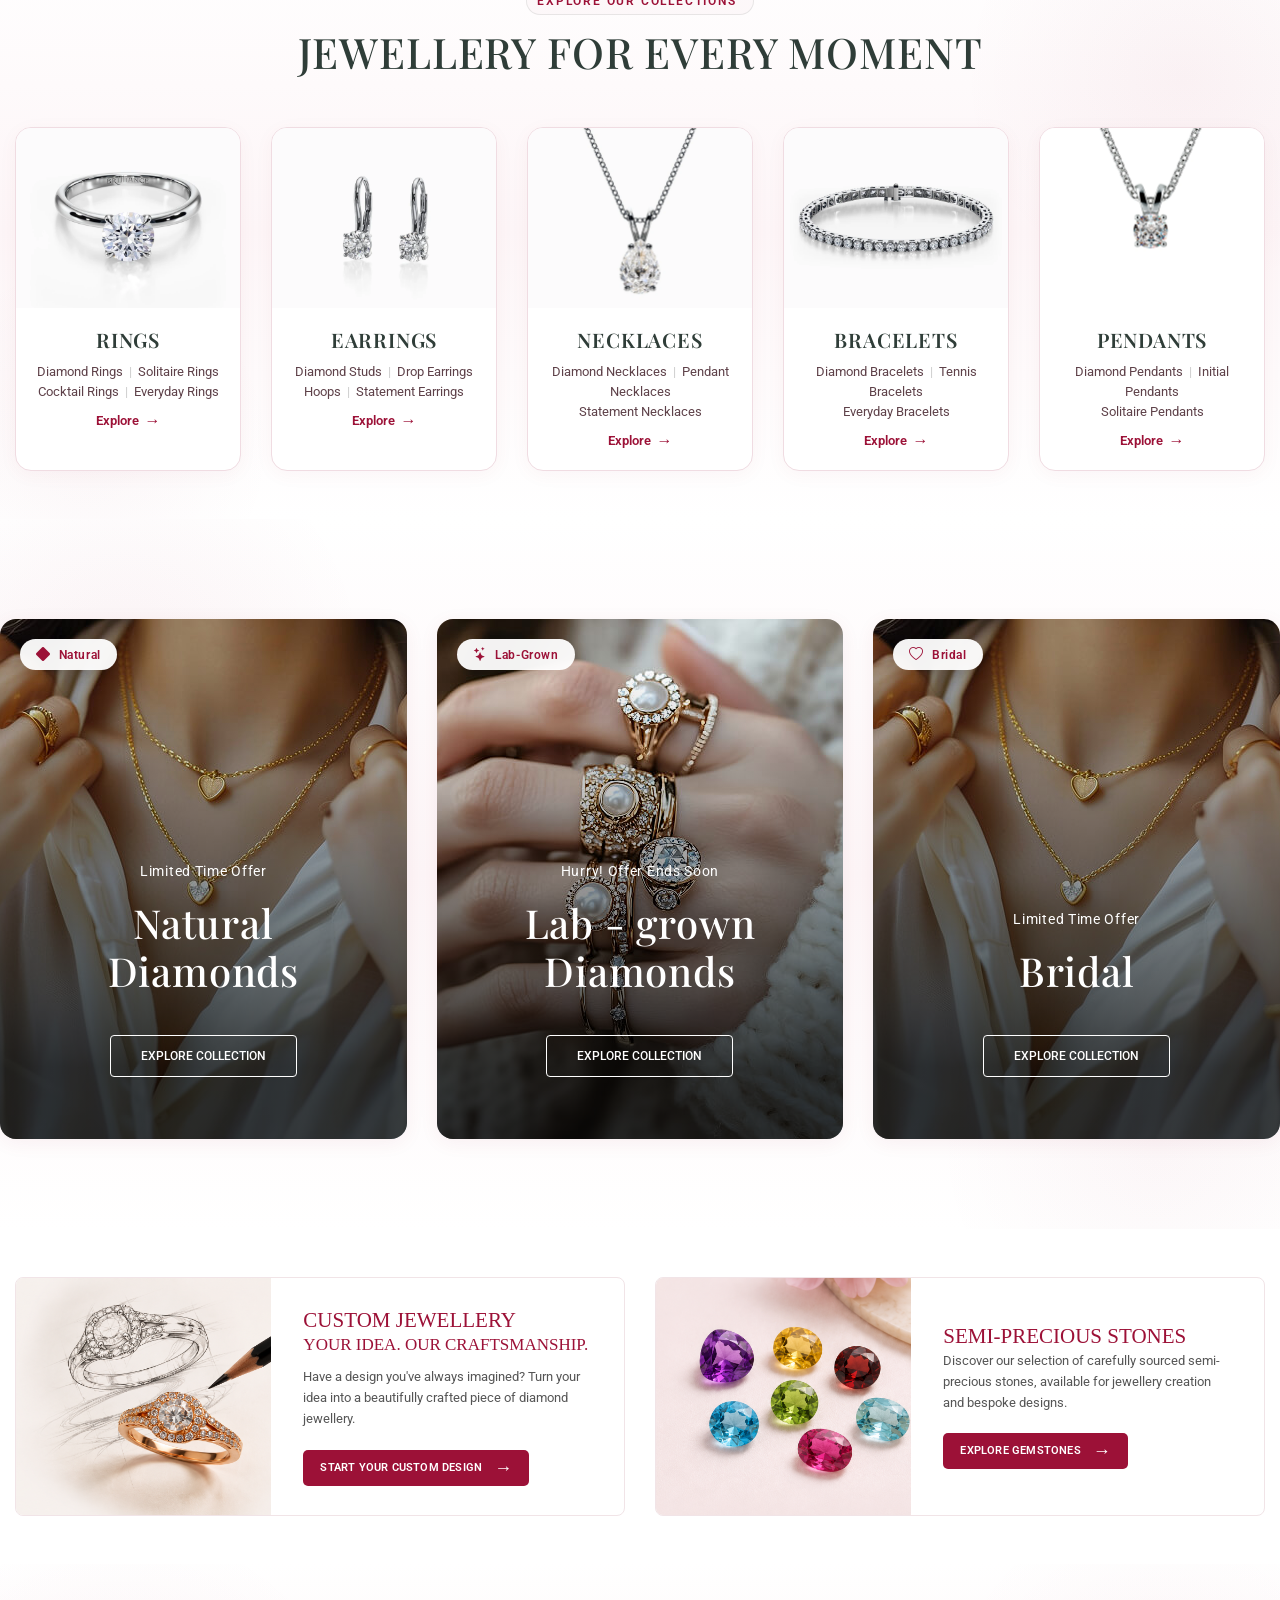
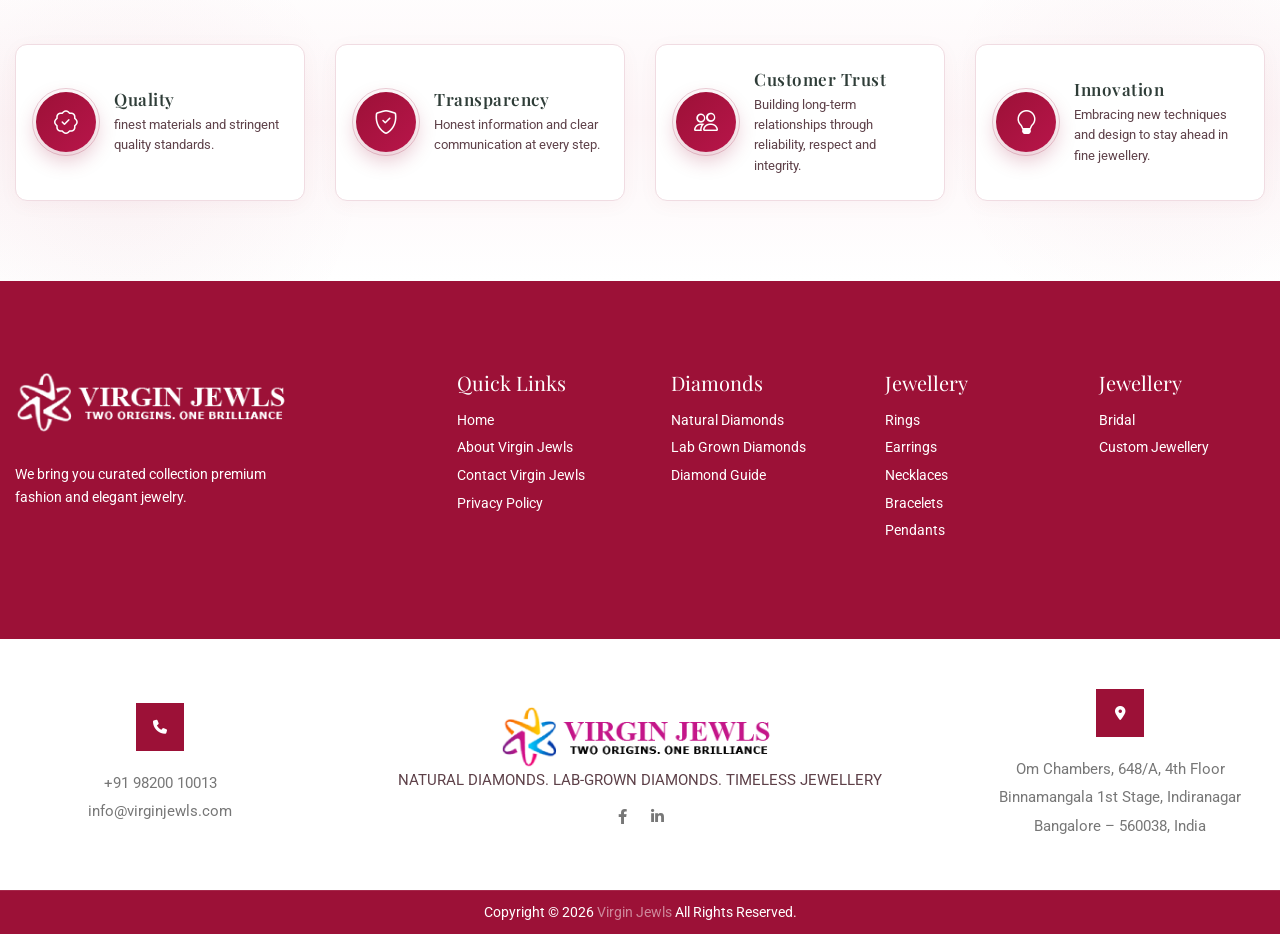
==== commit 22c07fc6: "footer mobile version hide" ====
--- a/index.html
+++ b/index.html
@@ -777,7 +777,7 @@
             </div>
         </div>
 
-        <div class="footer-middle ptb-50">
+        <div class=" footer-middle ptb-50 d-none d-lg-block">
             <div class="container">
                 <div class="row align-items-center footer-contact-row">
 
@@ -837,7 +837,7 @@
                     <div class="col-lg-12">
                         <!-- Footer Copyright Text Start -->
                         <div class="footer-copyright-text">
-                            <p>Copyright © 2026 <a href="index.html" class="text-white-50">virgin jewls</a> All Rights
+                            <p>Copyright © 2026 <a href="index.html" class="text-white-50">Virgin Jewls</a> All Rights
                                 Reserved.</p>
                         </div>
                         <!-- Footer Copyright Text End -->
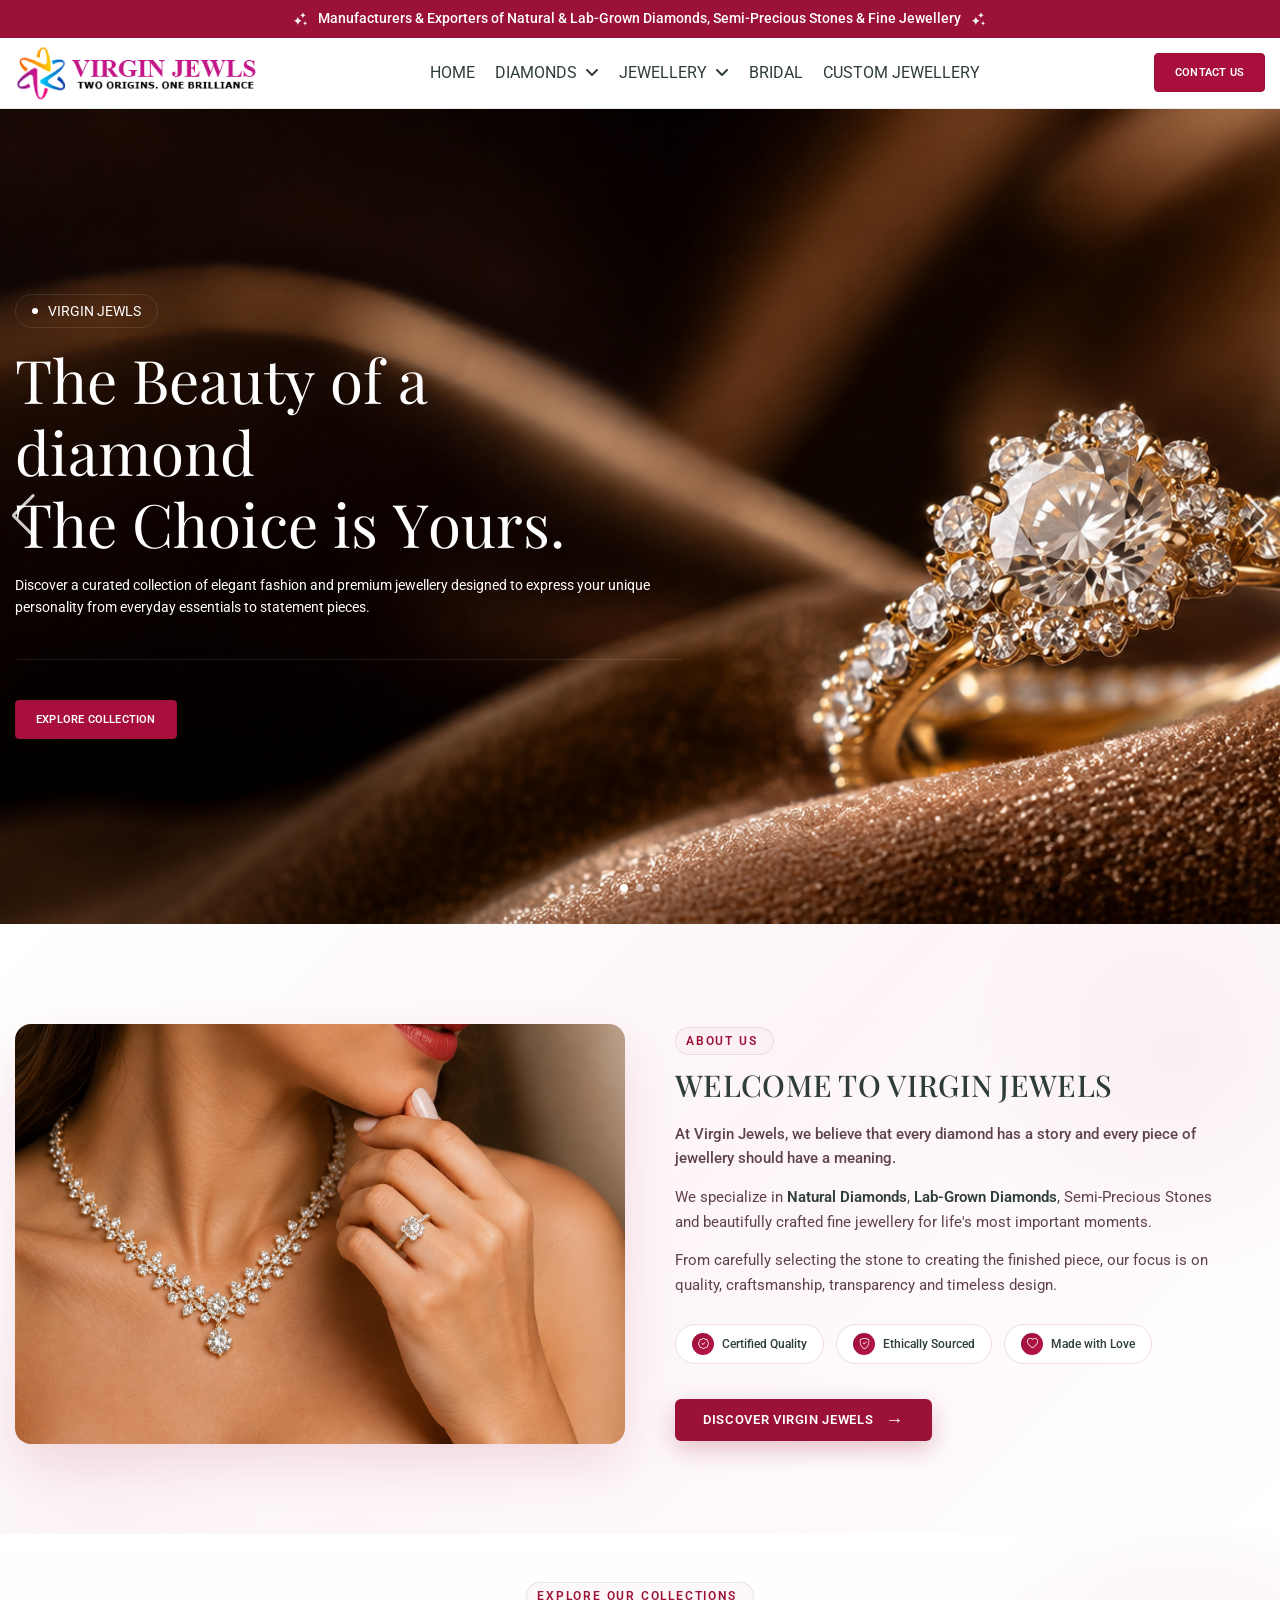
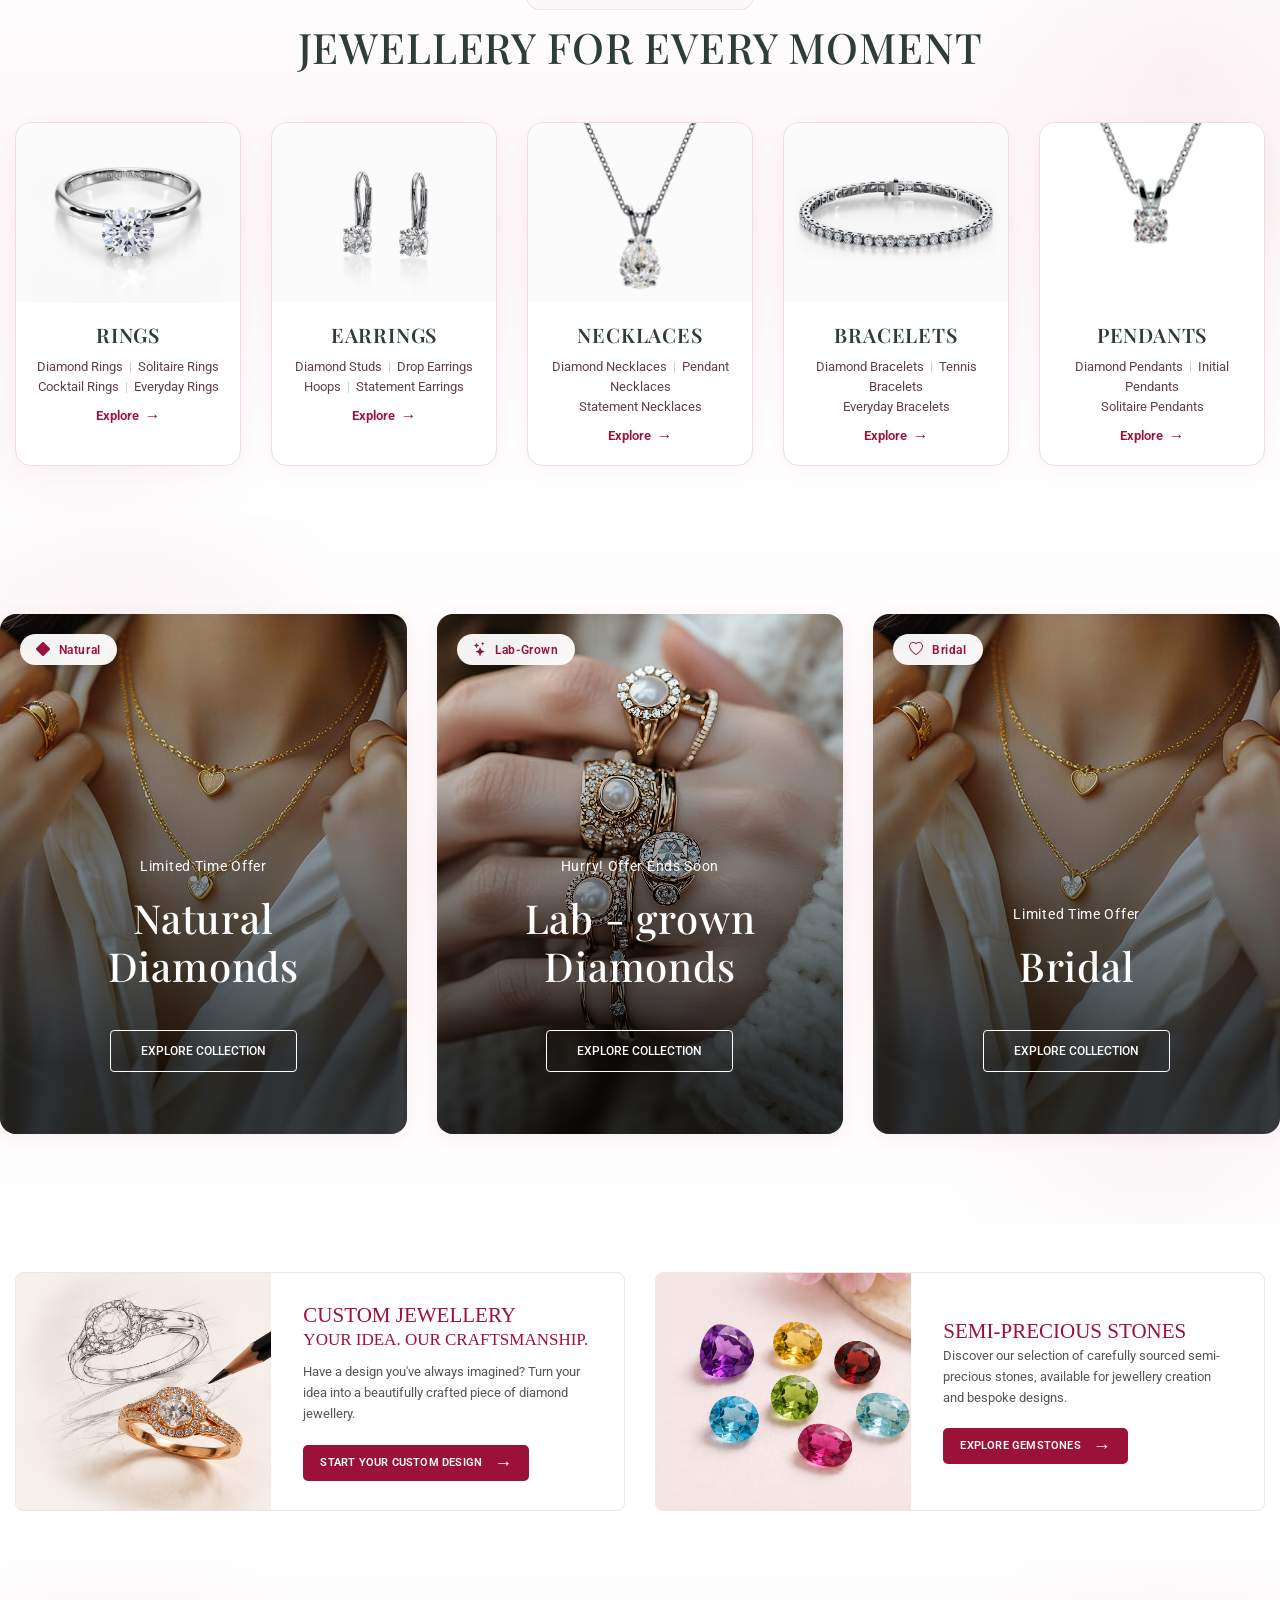
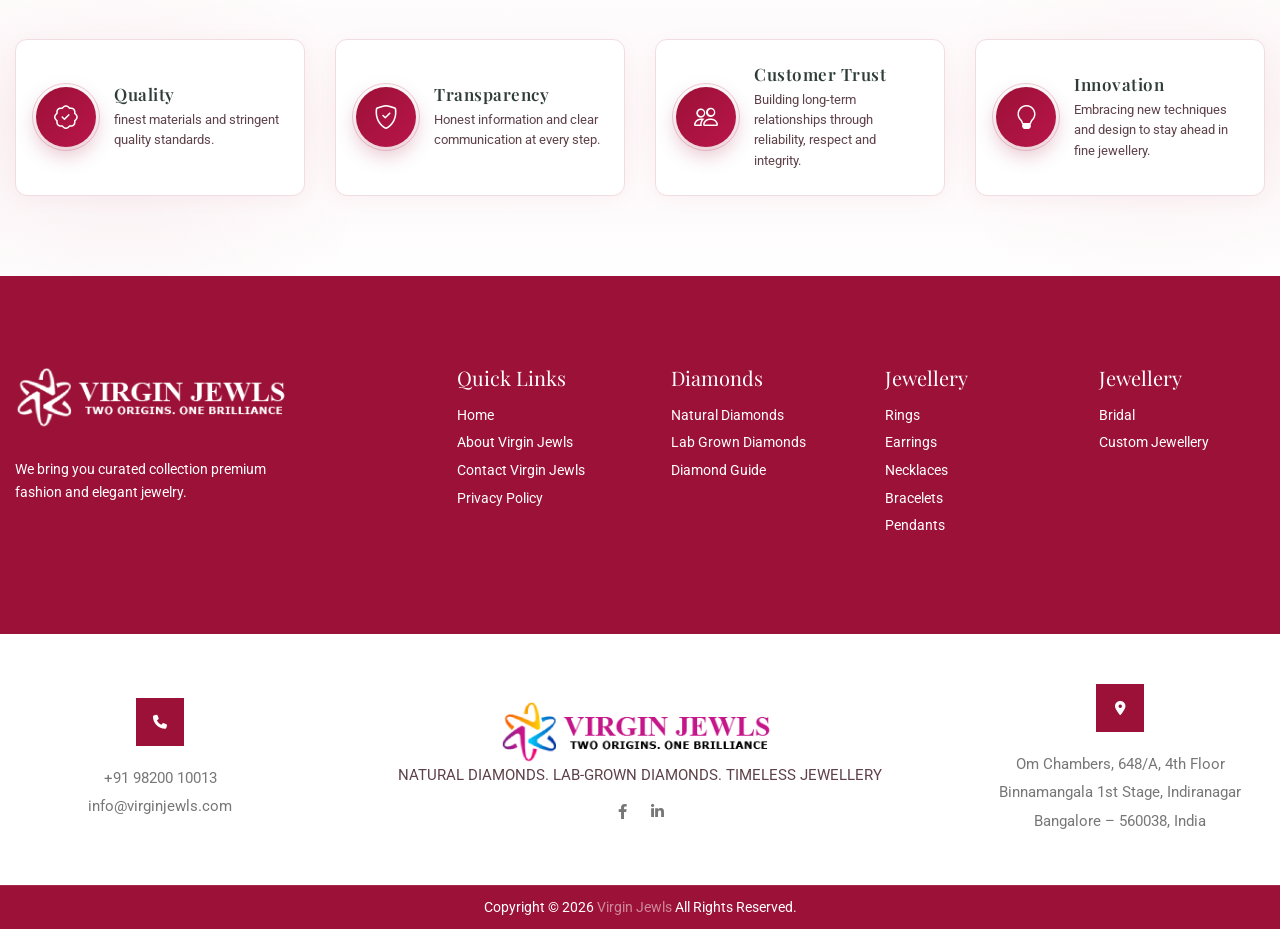
==== commit b0e754b2: "home banner / dimaond guide diffb section change" ====
--- a/index.html
+++ b/index.html
@@ -151,45 +151,94 @@
     <!-- Header End -->
 
     <!-- Hero Section Start -->
-    <div class="hero dark-section parallaxie">
-        <div class="hero-overlay"></div>
-        <div class="container">
-            <div class="row">
-                <div class="col-xl-7">
-                    <!-- Hero Content Start -->
-                    <div class="hero-content">
-                        <!-- Section Title Start -->
-                        <div class="section-title">
-                            <span class="section-sub-title wow fadeInUp">Virgin Jewls</span>
-                            <h1 class="text-anime-style-3" data-cursor="-opaque">The Beauty of a diamond<br>The Choice
-                                is Yours.</h1>
-                            <p class="wow fadeInUp" data-wow-delay="0.2s">Discover a curated collection of elegant
-                                fashion and premium jewellery designed to express your unique personality from everyday
-                                essentials to statement pieces.</p>
-                        </div>
-                        <!-- Section Title End -->
-
-
-                        <!-- Hero Content Body Start -->
-                        <div class="hero-content-body wow fadeInUp" data-wow-delay="0.6s">
-                            <!-- Hero Button Start -->
-                            <div class="hero-btn">
-                                <a href="#" class="custom-btn">Explore Collection</a>
-                            </div>
-                            <!-- Hero Button End -->
-
-                            <!-- Hero Button Start -->
-                            <div class="hero-btn">
-                                <a href="#" class="btn-default btn-highlighted">Book Appointment</a>
-                            </div>
-                            <!-- Hero Button End -->
-
-                        </div>
-                        <!-- Hero Content Body End -->
-                    </div>
-                    <!-- Hero Content End -->
-                </div>
-            </div>
+    <div class="hero dark-section hero-slider">
+        <div class="swiper hero-swiper">
+            <div class="swiper-wrapper">
+                <!-- Slide 1 -->
+                <div class="swiper-slide hero-slide" style="background-image: url('assets/hero-bg.png');">
+                    <div class="hero-overlay"></div>
+                    <div class="container">
+                        <div class="row">
+                            <div class="col-xl-7">
+                                <!-- Hero Content Start -->
+                                <div class="hero-content">
+                                    <!-- Section Title Start -->
+                                    <div class="section-title">
+                                        <span class="section-sub-title wow fadeInUp">Virgin Jewls</span>
+                                        <h1 class="text-anime-style-3" data-cursor="-opaque">The Beauty of a diamond<br>The Choice
+                                            is Yours.</h1>
+                                        <p class="wow fadeInUp" data-wow-delay="0.2s">Discover a curated collection of elegant
+                                            fashion and premium jewellery designed to express your unique personality from everyday
+                                            essentials to statement pieces.</p>
+                                    </div>
+                                    <!-- Section Title End -->
+
+                                    <!-- Hero Content Body Start -->
+                                    <div class="hero-content-body wow fadeInUp" data-wow-delay="0.6s">
+                                        <!-- Hero Button Start -->
+                                        <div class="hero-btn">
+                                            <a href="#" class="custom-btn">Explore Collection</a>
+                                        </div>
+                                        <!-- Hero Button End -->
+                                        
+                                    </div>
+                                    <!-- Hero Content Body End -->
+                                </div>
+                                <!-- Hero Content End -->
+                            </div>
+                        </div>
+                    </div>
+                </div>
+                <!-- Slide 2 -->
+                <div class="swiper-slide hero-slide" style="background-image: url('assets/hero-bg.png'); ">
+                    <div class="hero-overlay"></div>
+                    <div class="container">
+                        <div class="row">
+                            <div class="col-xl-7">
+                                <div class="hero-content">
+                                    <div class="section-title">
+                                        <span class="section-sub-title wow fadeInUp">Natural Diamonds</span>
+                                        <h1 class="text-anime-style-3" data-cursor="-opaque">Timeless Elegance<br>For Every Occasion</h1>
+                                        <p class="wow fadeInUp" data-wow-delay="0.2s">Explore our stunning collection of natural diamonds, crafted to perfection for life's most precious moments.</p>
+                                    </div>
+                                    <div class="hero-content-body wow fadeInUp" data-wow-delay="0.6s">
+                                        <div class="hero-btn">
+                                            <a href="natural-diamonds.html" class="custom-btn">Shop Diamonds</a>
+                                        </div>
+                                        
+                                    </div>
+                                </div>
+                            </div>
+                        </div>
+                    </div>
+                </div>
+                <!-- Slide 3 -->
+                <div class="swiper-slide hero-slide" style="background-image: url('assets/hero-bg.png');">
+                    <div class="hero-overlay"></div>
+                    <div class="container">
+                        <div class="row">
+                            <div class="col-xl-7">
+                                <div class="hero-content">
+                                    <div class="section-title">
+                                        <span class="section-sub-title wow fadeInUp">Bridal Collection</span>
+                                        <h1 class="text-anime-style-3" data-cursor="-opaque">Celebrate Love<br>With Fine Jewellery</h1>
+                                        <p class="wow fadeInUp" data-wow-delay="0.2s">Make your special day unforgettable with our exquisite bridal jewellery and custom engagement rings.</p>
+                                    </div>
+                                    <div class="hero-content-body wow fadeInUp" data-wow-delay="0.6s">
+                                        <div class="hero-btn">
+                                            <a href="bridal.html" class="custom-btn">View Bridal</a>
+                                        </div>
+                                        
+                                    </div>
+                                </div>
+                            </div>
+                        </div>
+                    </div>
+                </div>
+            </div>
+            <div class="swiper-pagination"></div>
+            <div class="swiper-button-prev"></div>
+            <div class="swiper-button-next"></div>
         </div>
     </div>
     <!-- Hero Section End -->
--- a/css/custom.css
+++ b/css/custom.css
@@ -1169,12 +1169,49 @@
 
 .hero {
 	position: relative;
-	background-image: url('../assets/hero-bg.png');
+	overflow: hidden;
+}
+
+.hero-slider {
+	background-image: none !important;
+}
+
+.hero-slide {
+	position: relative;
 	background-repeat: no-repeat;
 	background-position: center center;
 	background-size: cover;
 	padding: 185px 0;
 	overflow: hidden;
+}
+
+.hero-swiper {
+	width: 100%;
+}
+
+.hero-swiper .swiper-pagination {
+	bottom: 30px;
+}
+
+.hero-swiper .swiper-pagination-bullet {
+	background: var(--white-color);
+	opacity: 0.5;
+}
+
+.hero-swiper .swiper-pagination-bullet-active {
+	opacity: 1;
+}
+
+.hero-swiper .swiper-button-prev,
+.hero-swiper .swiper-button-next {
+	color: var(--white-color);
+	opacity: 0.8;
+	transition: all 0.3s ease;
+}
+
+.hero-swiper .swiper-button-prev:hover,
+.hero-swiper .swiper-button-next:hover {
+	opacity: 1;
 }
 
 .hero-overlay {
@@ -1183,7 +1220,6 @@
 	left: 0;
 	right: 0;
 	bottom: 0;
-	background: linear-gradient(135deg, rgba(47, 61, 56, 0.85) 0%, rgba(47, 61, 56, 0.6) 50%, rgba(47, 61, 56, 0.75) 100%);
 	z-index: 1;
 }
 
@@ -6290,7 +6326,7 @@
 		margin-bottom: 10px;
 	}
 
-	.hero {
+	.hero-slide {
 		padding: 120px 0;
 	}
 
@@ -7515,7 +7551,7 @@
 		font-size: 26px;
 	}
 
-	.hero {
+	.hero-slide {
 		padding: 60px 0;
 	}
 
@@ -8731,7 +8767,7 @@
 }
 
 .section-heading {
-	margin-bottom: 60px;
+	margin-bottom: 40px;
 }
 
 .section-heading h2 {
@@ -9649,8 +9685,8 @@
 ========================================== */
 
 .comparison-bottom {
-	margin-top: 10px;
-	text-align: center;
+	margin-top: 20px;
+	text-align: left;
 }
 
 .comparison-bottom p {
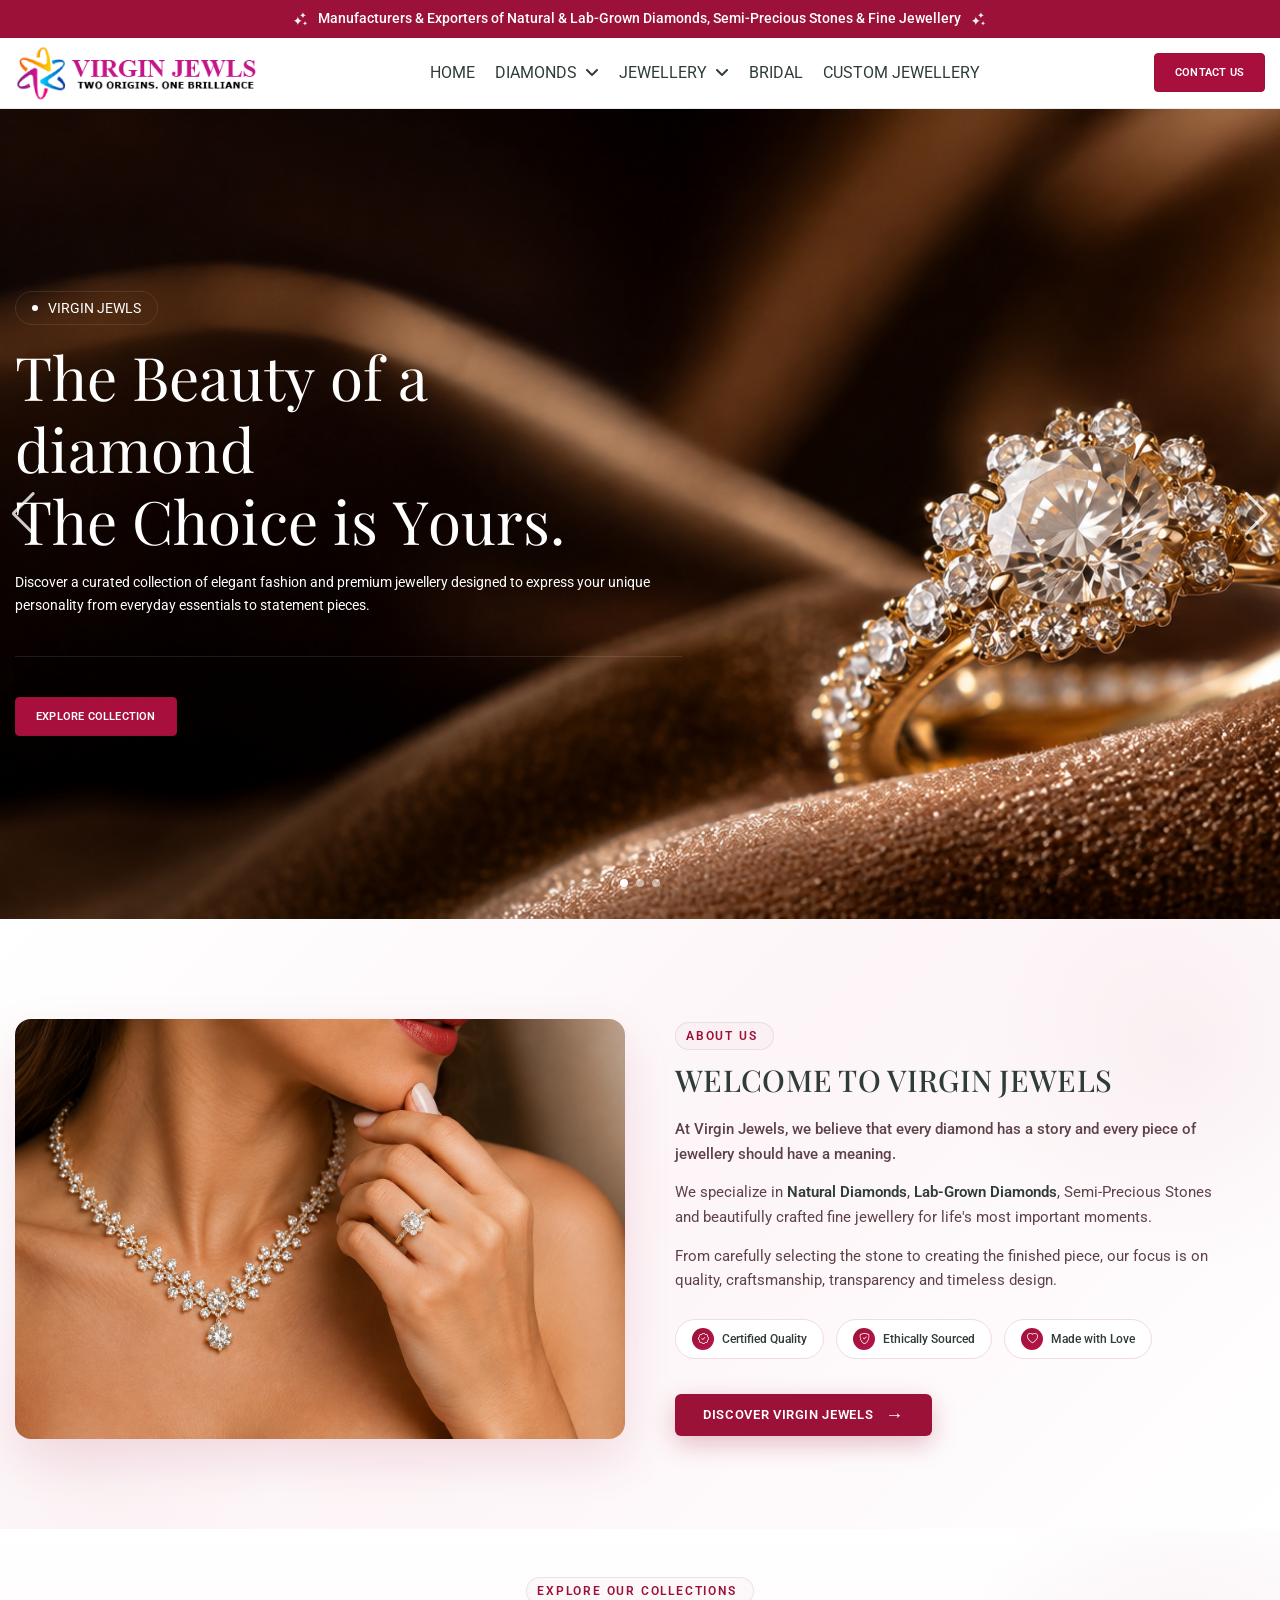
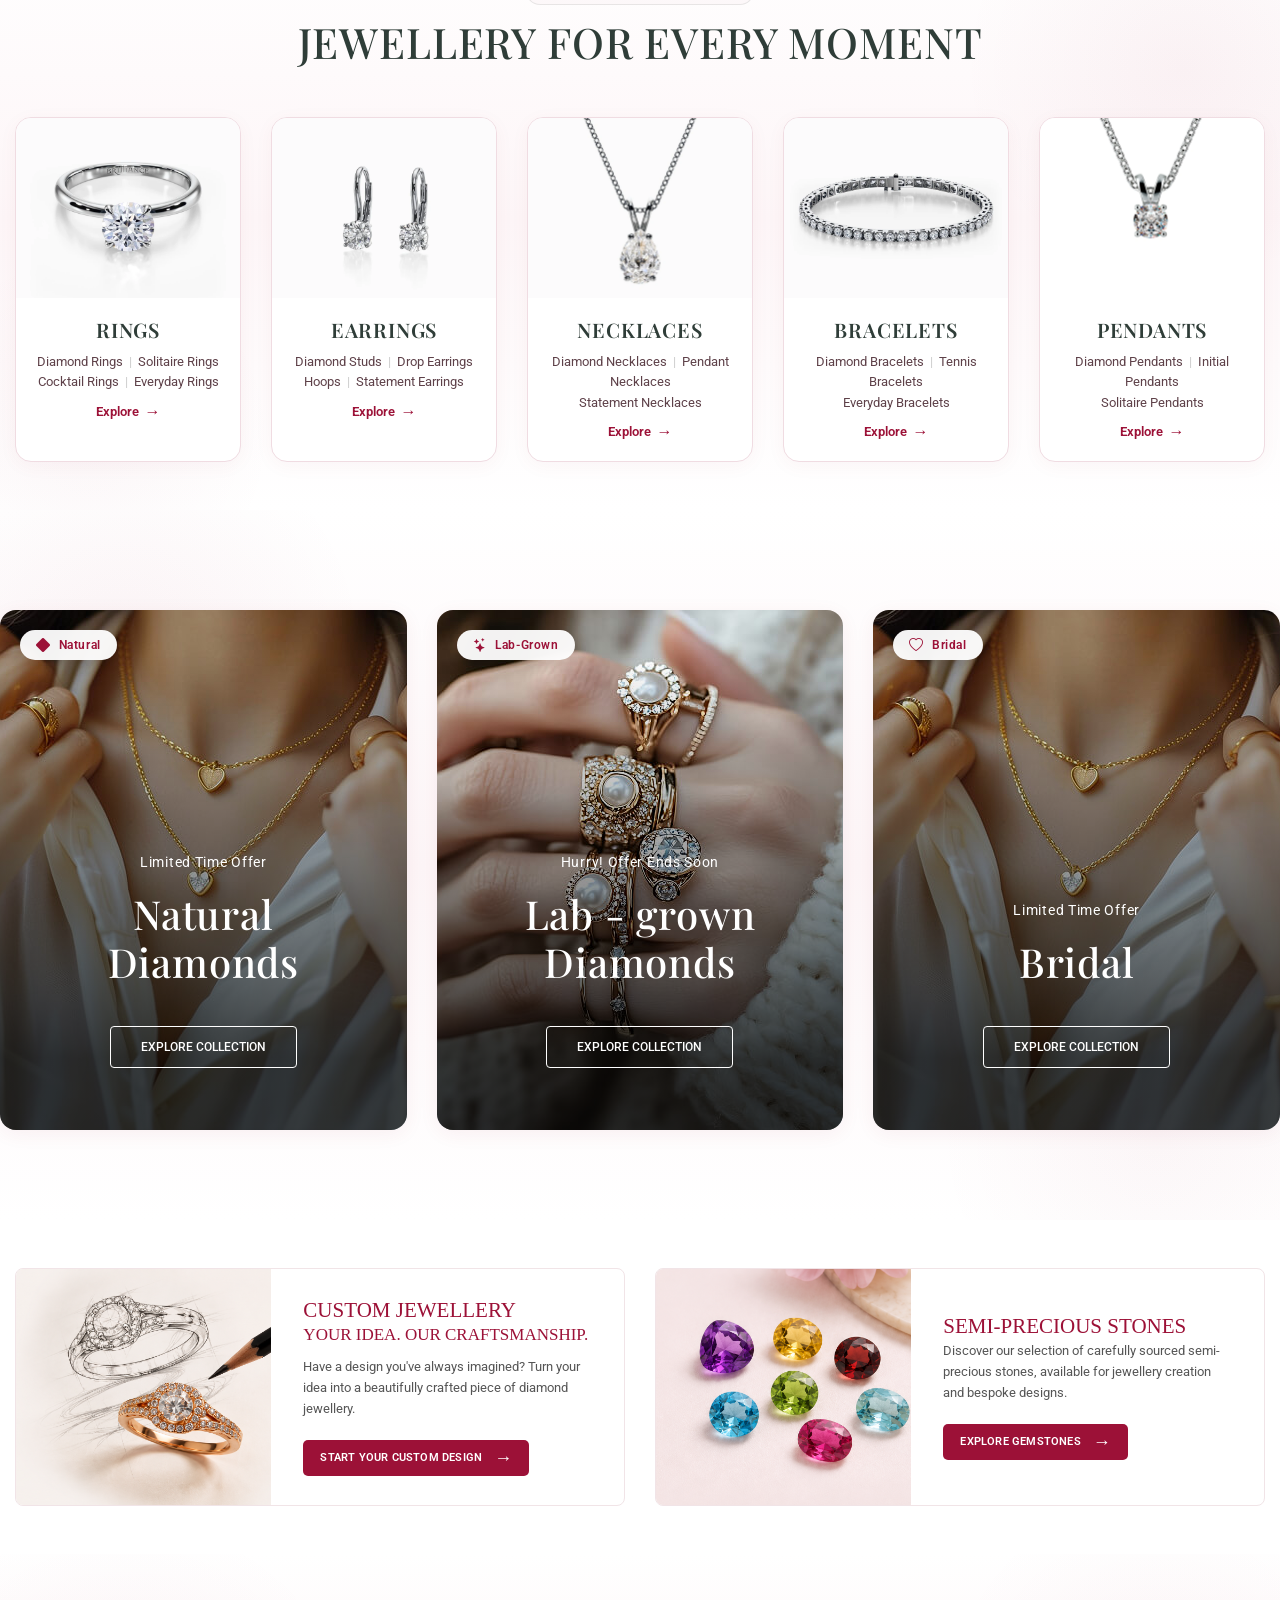
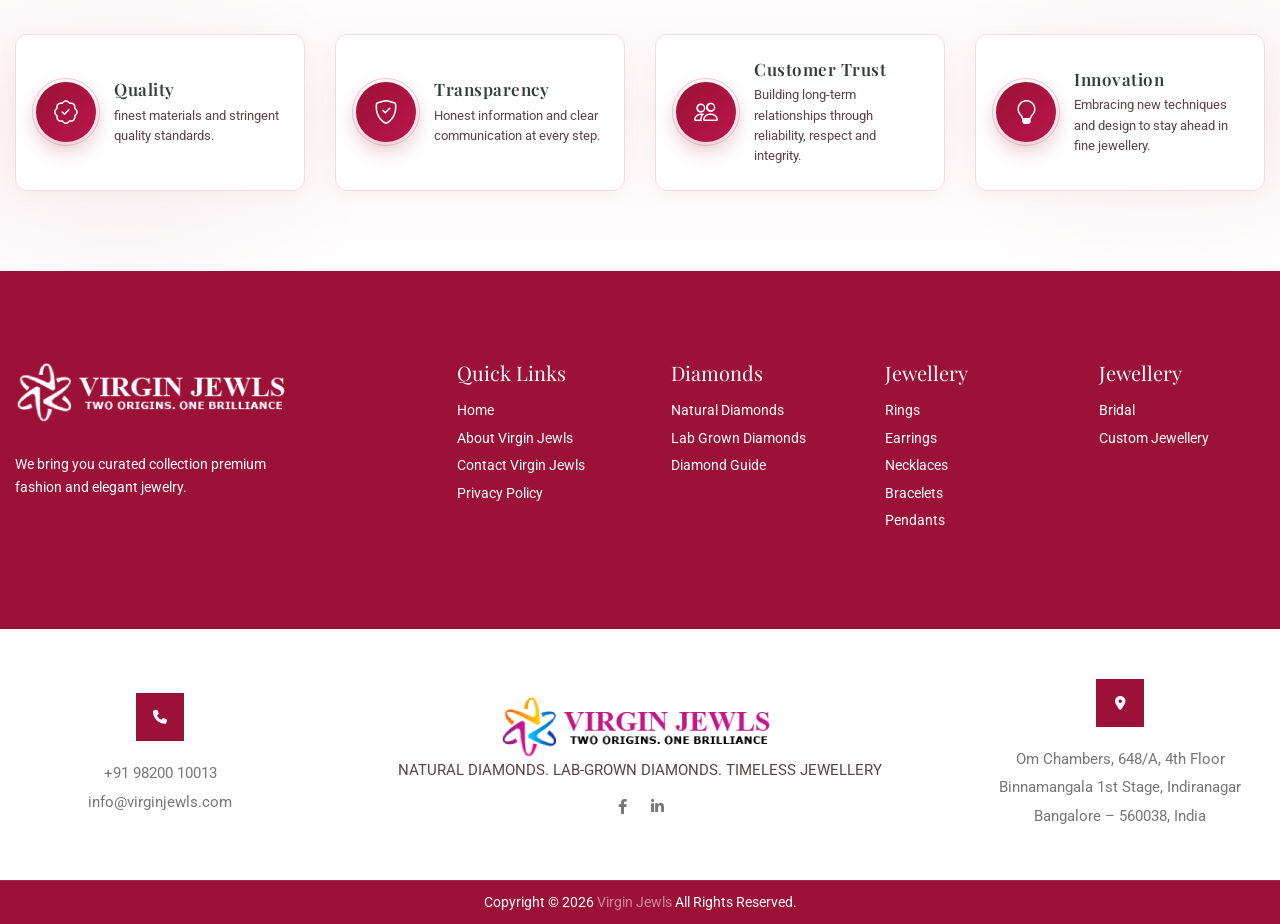
==== commit f77d1456: "done" ====
--- a/index.html
+++ b/index.html
@@ -177,7 +177,7 @@
                                     <div class="hero-content-body wow fadeInUp" data-wow-delay="0.6s">
                                         <!-- Hero Button Start -->
                                         <div class="hero-btn">
-                                            <a href="#" class="custom-btn">Explore Collection</a>
+                                            <a href="jewellery.html" class="custom-btn">Explore Collection</a>
                                         </div>
                                         <!-- Hero Button End -->
                                         
@@ -190,7 +190,7 @@
                     </div>
                 </div>
                 <!-- Slide 2 -->
-                <div class="swiper-slide hero-slide" style="background-image: url('assets/hero-bg.png'); ">
+                <div class="swiper-slide hero-slide" style="background-image: url('assets/bg-banner.png'); ">
                     <div class="hero-overlay"></div>
                     <div class="container">
                         <div class="row">
@@ -213,7 +213,7 @@
                     </div>
                 </div>
                 <!-- Slide 3 -->
-                <div class="swiper-slide hero-slide" style="background-image: url('assets/hero-bg.png');">
+                <div class="swiper-slide hero-slide" style="background-image: url('assets/hero-bg-3.png');">
                     <div class="hero-overlay"></div>
                     <div class="container">
                         <div class="row">
@@ -359,7 +359,7 @@
                                 Everyday Rings
                             </p>
 
-                            <a href="#" aria-label="Explore Rings">Explore <span>→</span></a>
+                            <a href="jewellery.html" aria-label="Explore Rings">Explore <span>→</span></a>
                         </div>
 
                     </div>
@@ -387,7 +387,7 @@
                                 Statement Earrings
                             </p>
 
-                            <a href="#" aria-label="Explore Earrings">Explore <span>→</span></a>
+                            <a href="jewellery.html" aria-label="Explore Earrings">Explore <span>→</span></a>
                         </div>
 
                     </div>
@@ -413,7 +413,7 @@
                                 Statement Necklaces
                             </p>
 
-                            <a href="#" aria-label="Explore Necklaces">Explore <span>→</span></a>
+                            <a href="jewellery.html" aria-label="Explore Necklaces">Explore <span>→</span></a>
                         </div>
 
                     </div>
@@ -439,7 +439,7 @@
                                 Everyday Bracelets
                             </p>
 
-                            <a href="#" aria-label="Explore Bracelets">Explore <span>→</span></a>
+                            <a href="jewellery.html" aria-label="Explore Bracelets">Explore <span>→</span></a>
                         </div>
 
                     </div>
@@ -465,7 +465,7 @@
                                 Solitaire Pendants
                             </p>
 
-                            <a href="#" aria-label="Explore Pendants">Explore <span>→</span></a>
+                            <a href="jewellery.html" aria-label="Explore Pendants">Explore <span>→</span></a>
                         </div>
 
                     </div>
@@ -578,7 +578,7 @@
                                 piece of diamond jewellery.
                             </p>
 
-                            <a href="#" class="promo-btn">
+                            <a href="custom-jewellery.html" class="promo-btn">
                                 START YOUR CUSTOM DESIGN
                                 <span>→</span>
                             </a>
@@ -608,7 +608,7 @@
                                 creation and bespoke designs.
                             </p>
 
-                            <a href="#" class="promo-btn">
+                            <a href="custom-jewellery.html" class="promo-btn">
                                 EXPLORE GEMSTONES
                                 <span>→</span>
                             </a>
--- a/css/custom.css
+++ b/css/custom.css
@@ -1181,7 +1181,9 @@
 	background-repeat: no-repeat;
 	background-position: center center;
 	background-size: cover;
-	padding: 185px 0;
+	min-height: 90vh;
+	display: flex;
+	align-items: center;
 	overflow: hidden;
 }
 
@@ -6327,7 +6329,7 @@
 	}
 
 	.hero-slide {
-		padding: 120px 0;
+		min-height: 90vh;
 	}
 
 	.hero-content {
@@ -7552,7 +7554,7 @@
 	}
 
 	.hero-slide {
-		padding: 60px 0;
+		min-height: 90vh;
 	}
 
 	.hero-content-list ul {
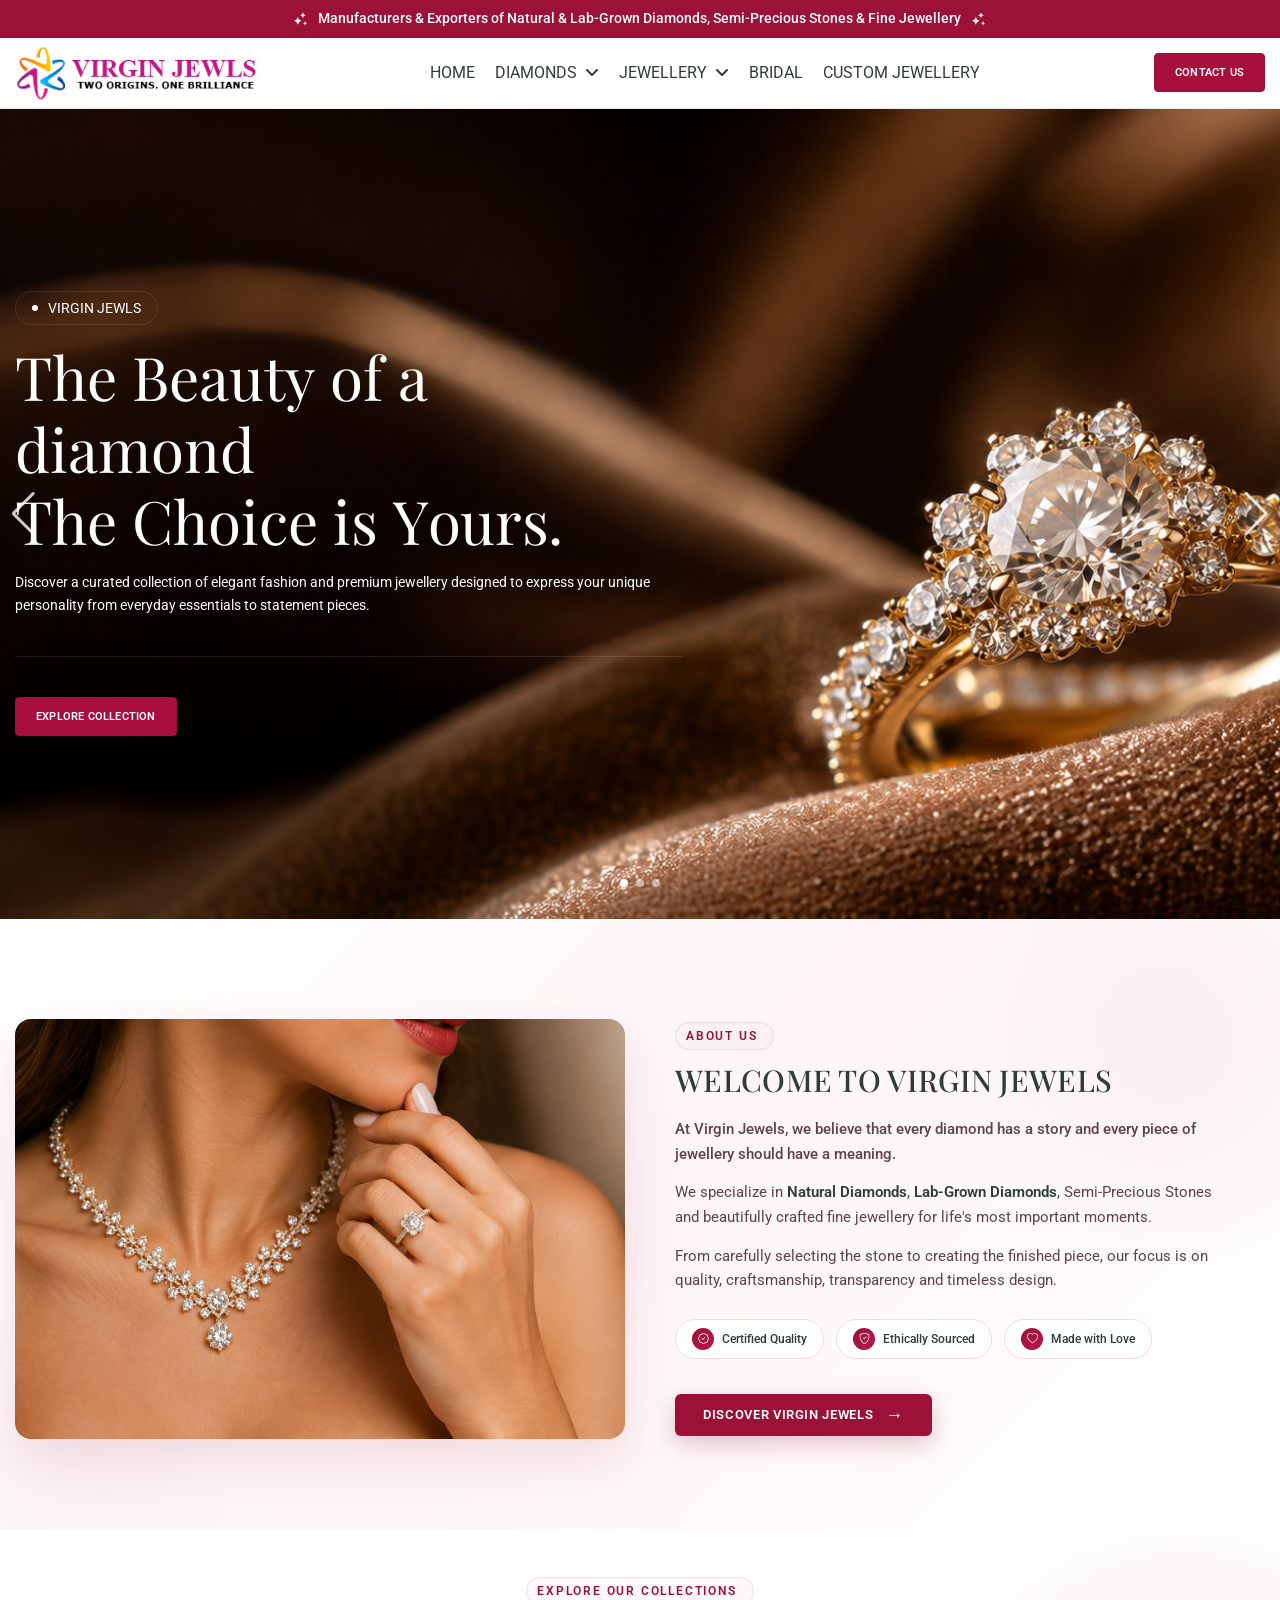
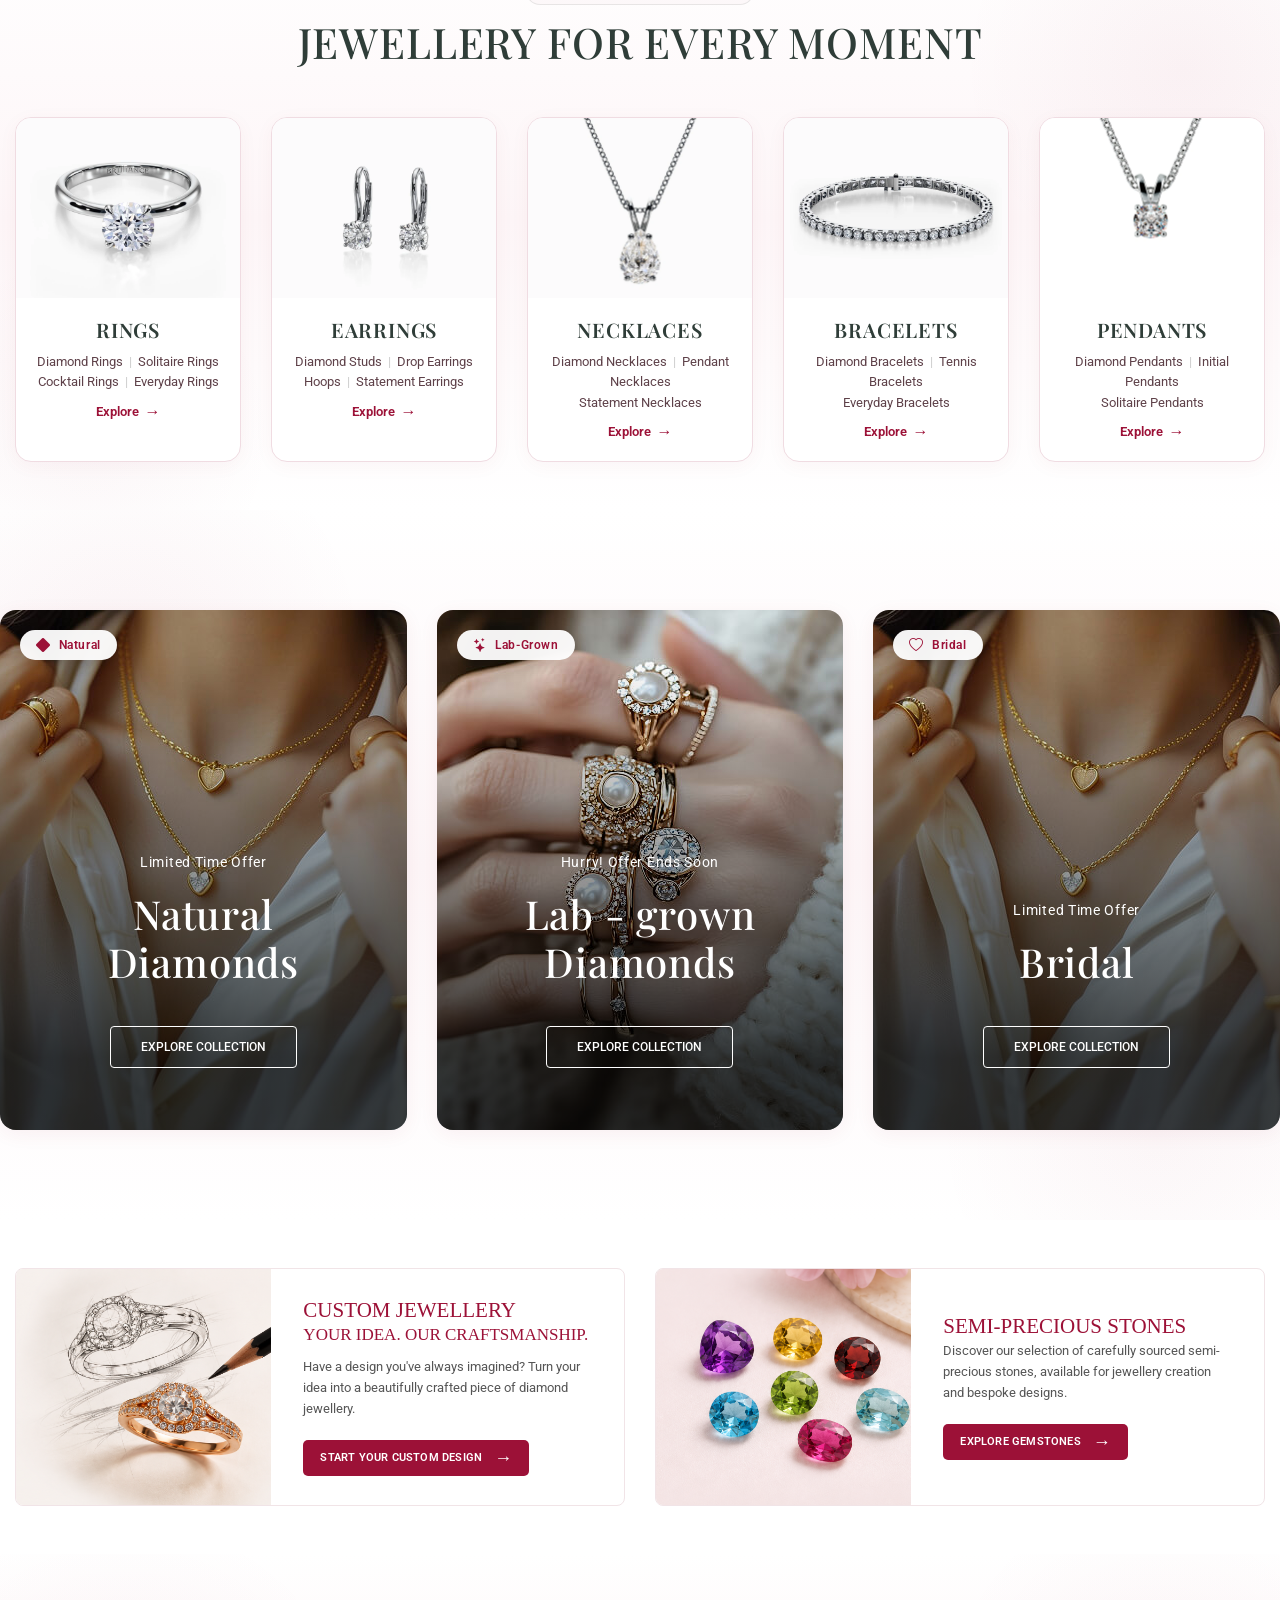
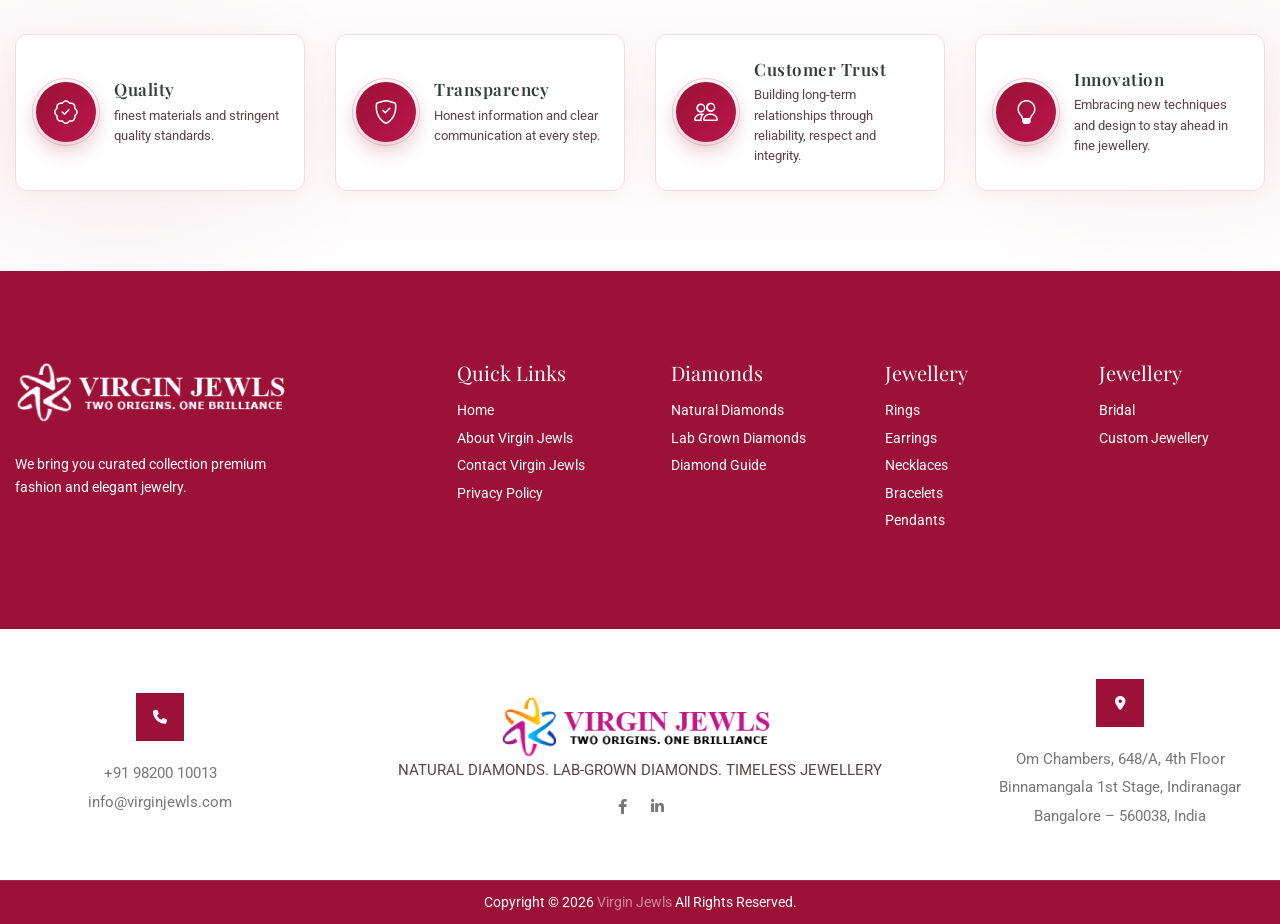
==== commit 421e012e: "buttom to top btn added all pages" ====
--- a/index.html
+++ b/index.html
@@ -930,6 +930,9 @@
     <!-- Main Custom js file -->
     <script src="js/function.js"></script>
     <script src="js/theme-panel-dynamic.js"></script>
+    <button class="back-to-top" aria-label="Back to top">
+        <i class="fa-solid fa-arrow-up"></i>
+    </button>
 </body>
 
 
--- a/css/custom.css
+++ b/css/custom.css
@@ -13028,3 +13028,49 @@
 	line-height: 1.55;
 	margin: 0;
 }
+
+.back-to-top {
+	position: fixed;
+	bottom: 30px;
+	right: 30px;
+	width: 48px;
+	height: 48px;
+	background: var(--accent-color);
+	color: var(--white-color);
+	border: none;
+	border-radius: 50%;
+	display: flex;
+	align-items: center;
+	justify-content: center;
+	cursor: pointer;
+	opacity: 0;
+	visibility: hidden;
+	transition: all 0.4s ease-in-out;
+	z-index: 999;
+	box-shadow: 0 4px 12px rgba(0, 0, 0, 0.15);
+}
+
+.back-to-top.show {
+	opacity: 1;
+	visibility: visible;
+}
+
+.back-to-top:hover {
+	background: var(--primary-color);
+	color: var(--white-color);
+	transform: translateY(-4px);
+}
+
+.back-to-top i {
+	font-size: 18px;
+	line-height: 1;
+}
+
+@media (max-width: 767px) {
+	.back-to-top {
+		bottom: 20px;
+		right: 20px;
+		width: 42px;
+		height: 42px;
+	}
+}
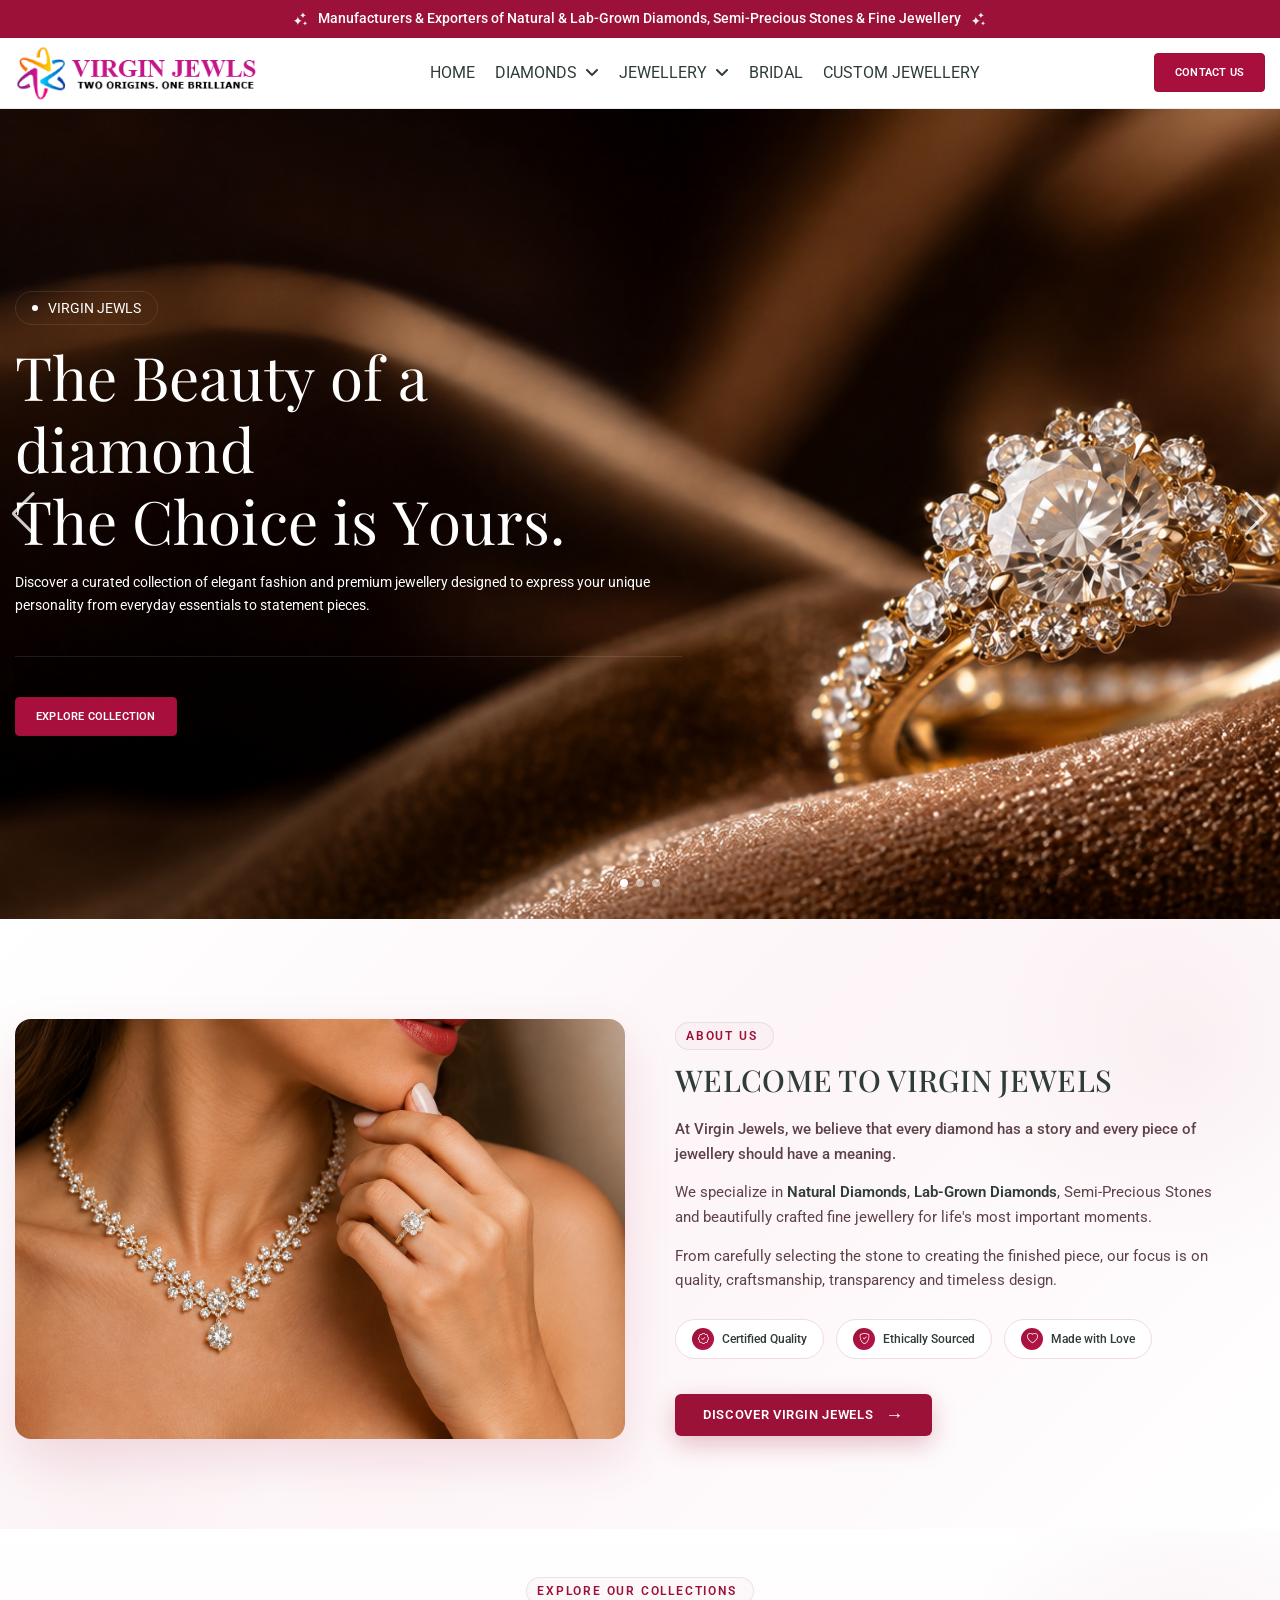
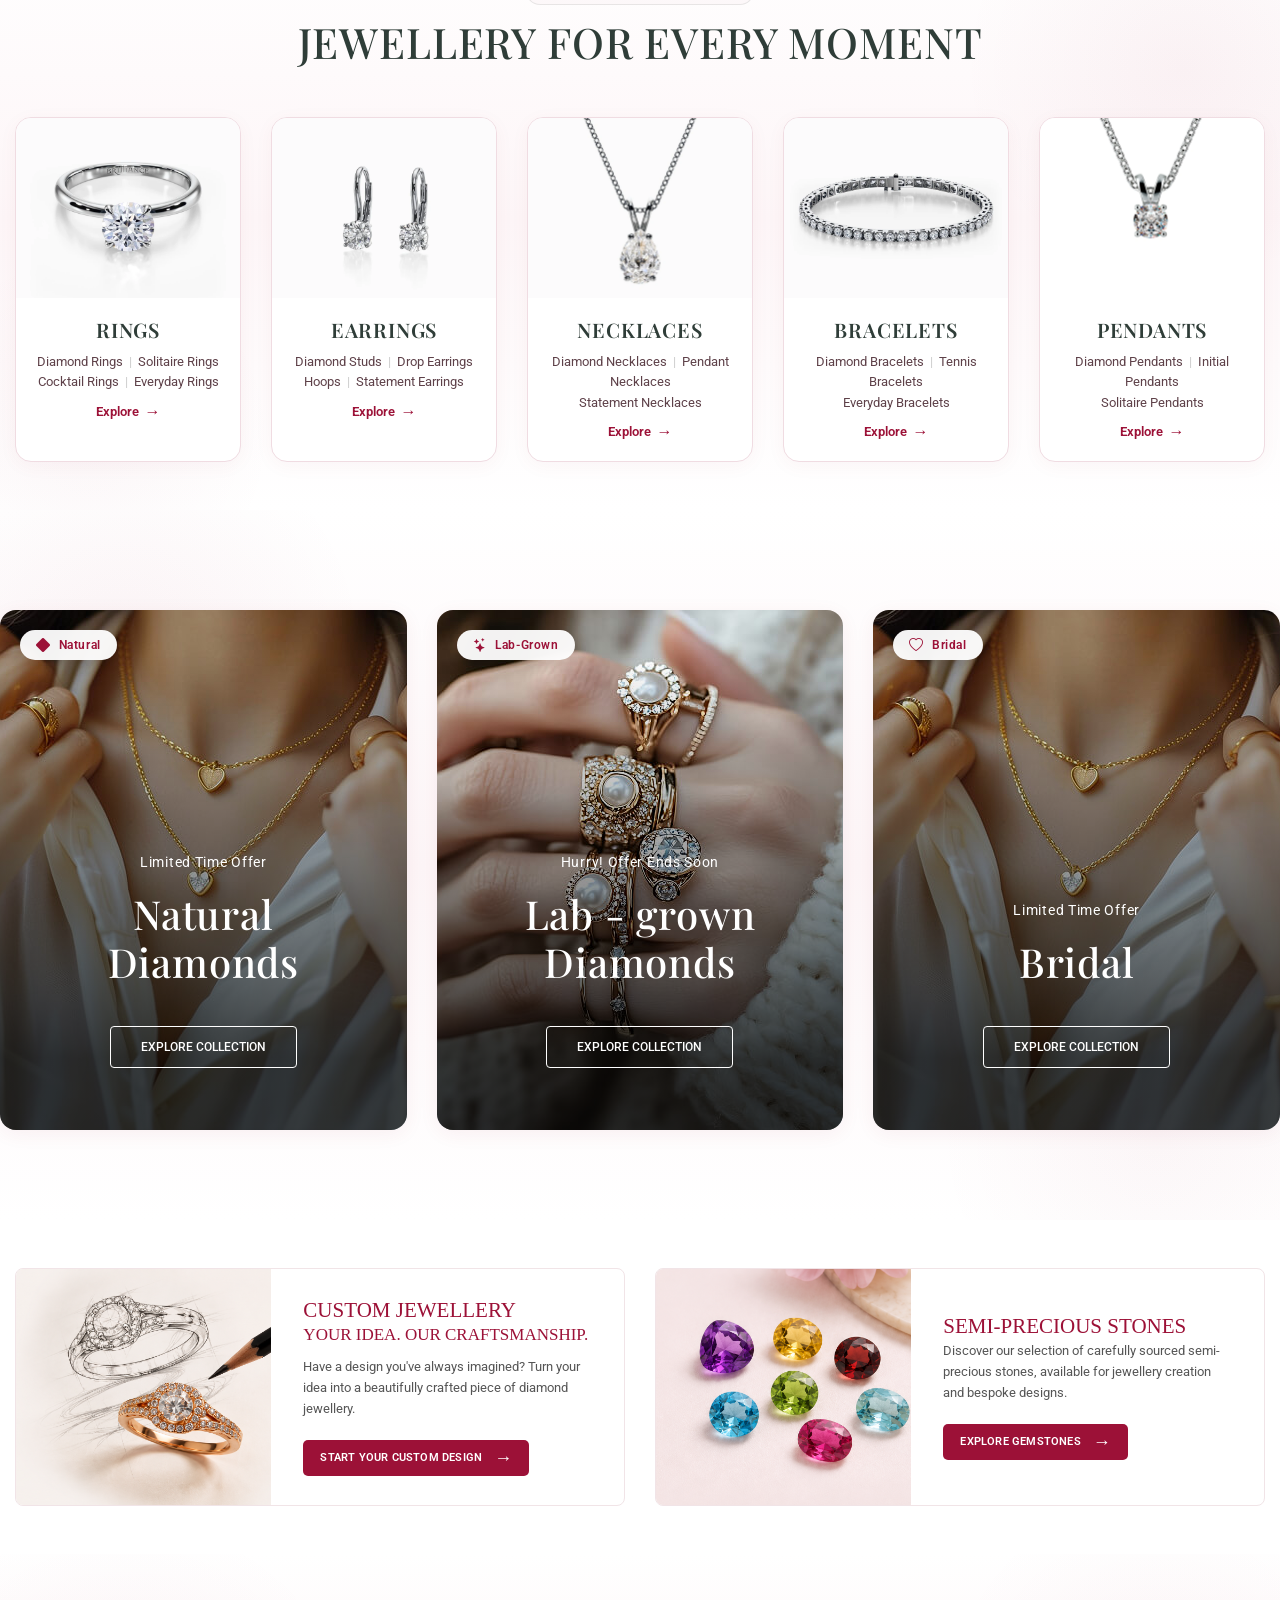
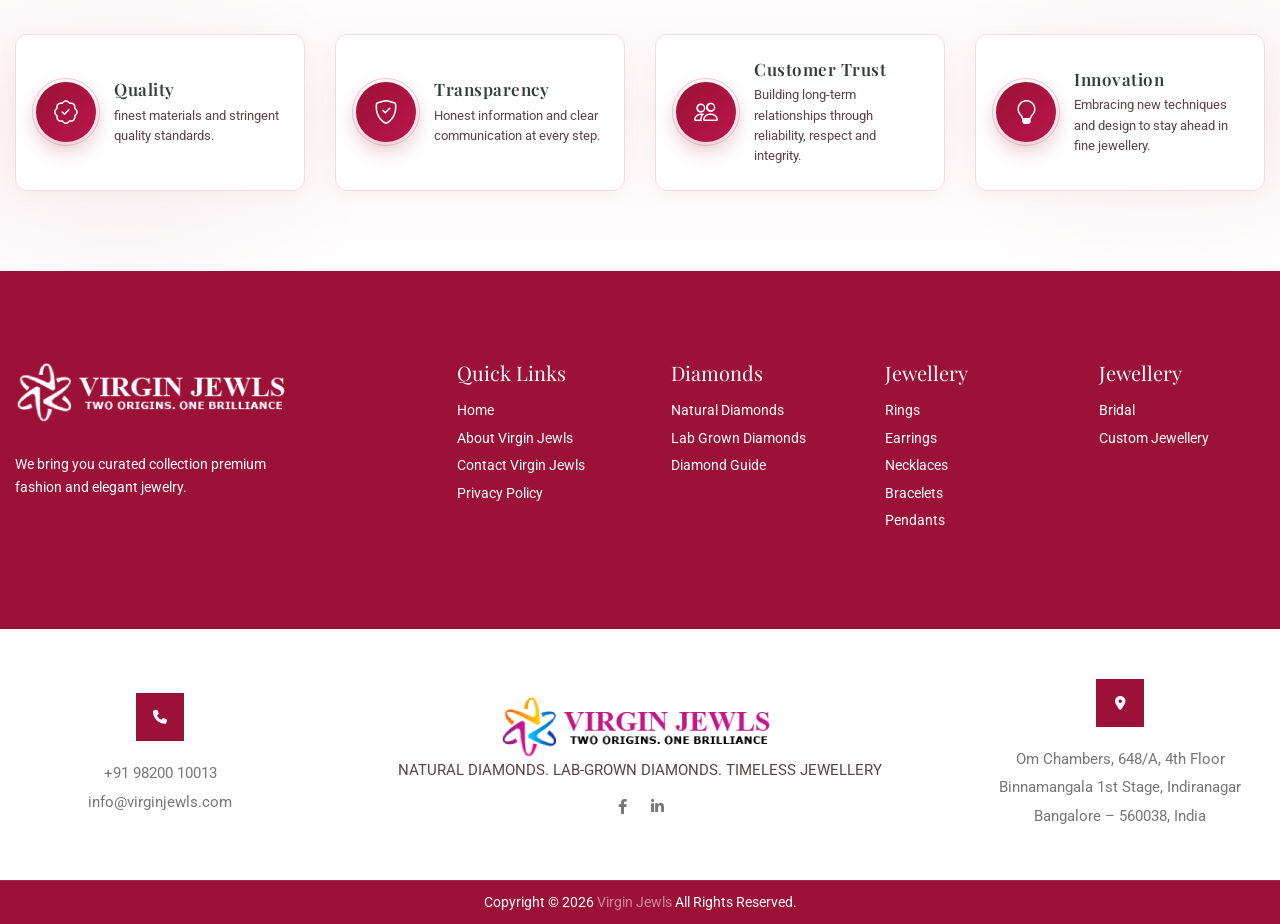
==== commit b91585cb: "sticky header add all pages" ====
--- a/index.html
+++ b/index.html
@@ -72,7 +72,7 @@
     <!-- Topbar Section End -->
 
     <!-- Header Start -->
-    <header class="main-header">
+    <header class="main-header active-sticky-header">
         <div class="header-sticky">
             <nav class="navbar navbar-expand-lg">
                 <div class="container">
